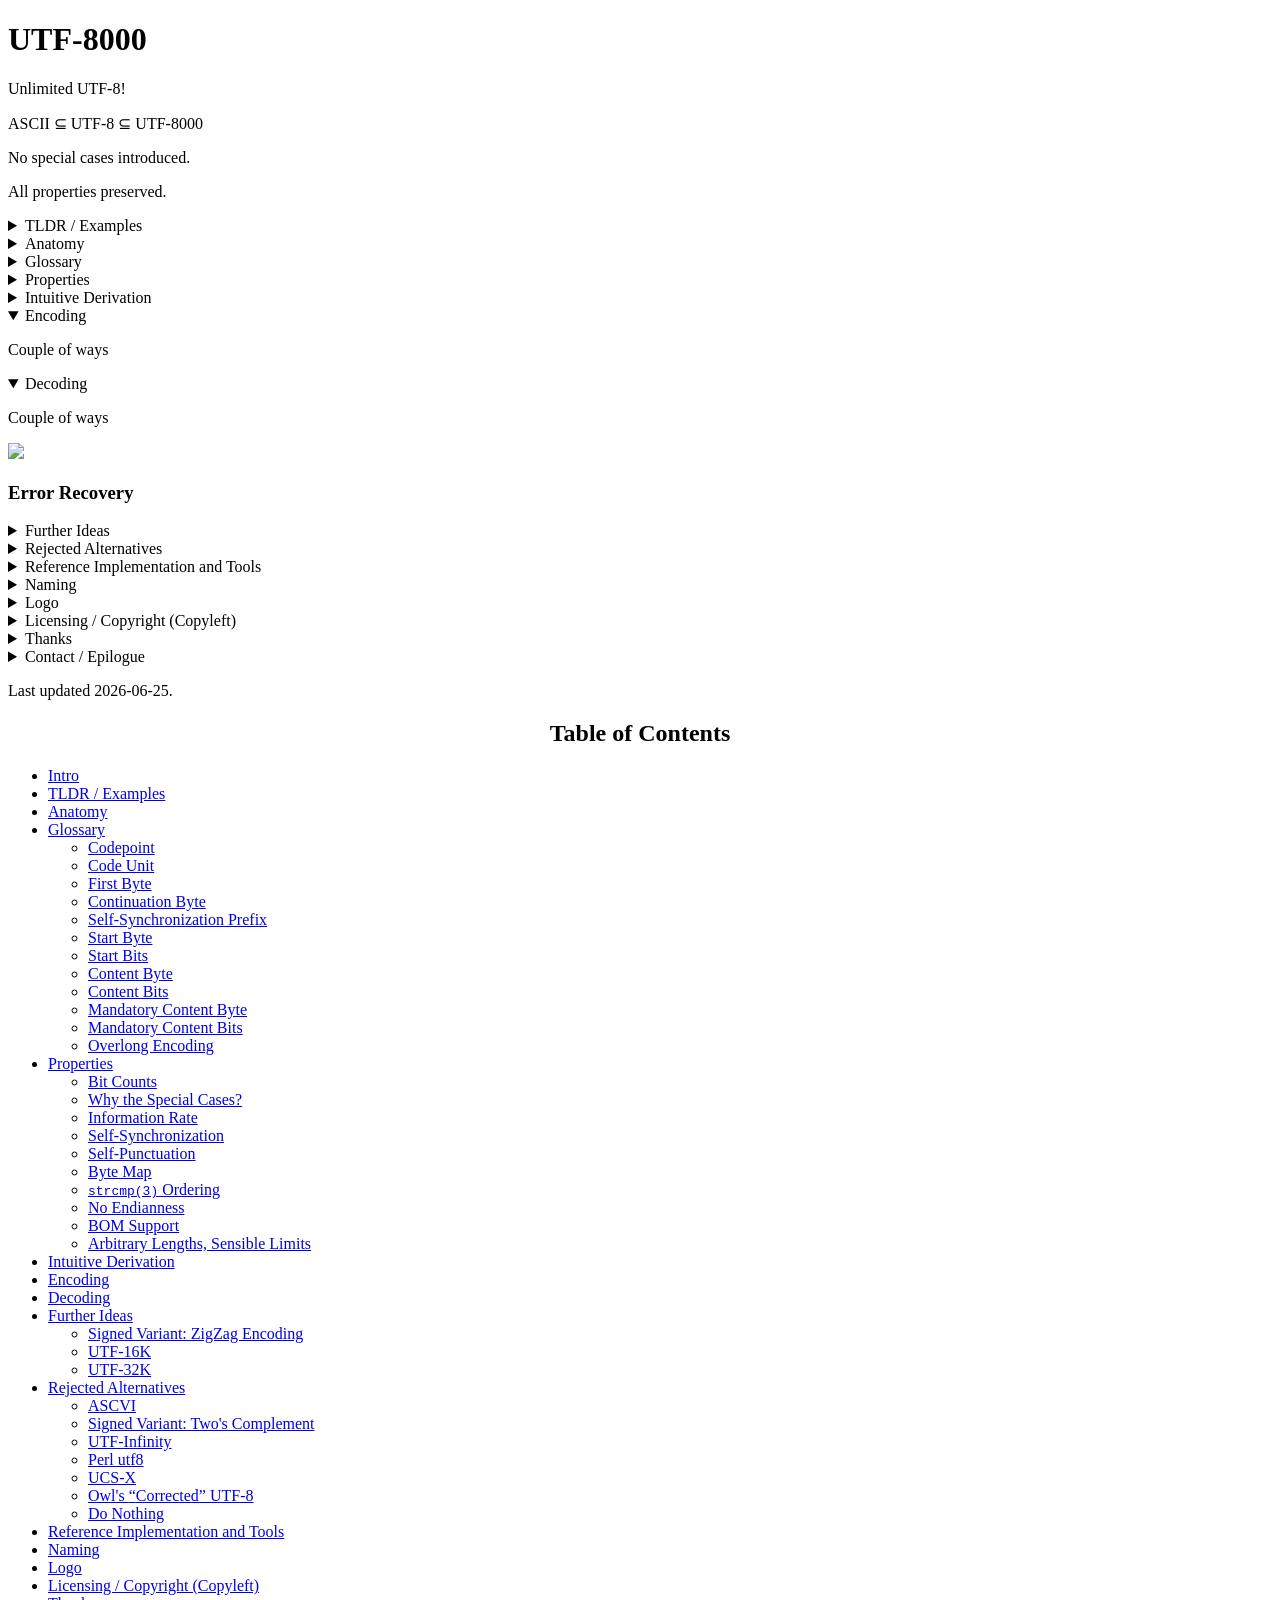
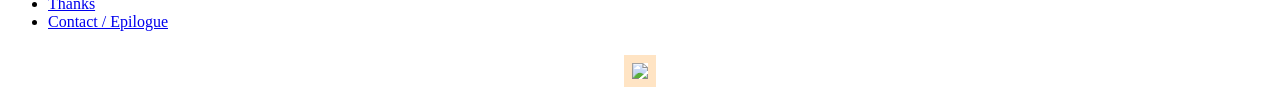
==== src/index.html @ f09df626 "Byte Map: Add a bit more context" ====
<!doctype html>
<html lang="en-gb">
  <head>
    <meta charset="UTF-8" />
    <meta name="viewport" content="width=device-width, initial-scale=1.0" />
    <meta property="og:locale" content="en_GB" />
    <meta property="og:type" content="website" />
    <meta property="og:site_name" content="utf-8000.jb2170.com" />
    <meta property="og:url" content="https://utf-8000.jb2170.com/" />
    <meta property="og:image" content="https://utf-8000.jb2170.com/og-image.png" />
    <meta property="og:image:alt" content="preview" />
    <meta property="og:image:type" content="image/png" />
    <meta property="og:image:width" content="1200" />
    <meta property="og:image:height" content="630" />
    <meta property="og:title" content="UTF-8000" />
    <meta property="og:description" content="Unlimited UTF-8!" />
    <link rel="stylesheet" href="/index.css" />
    <link rel="icon" href="/favicon.ico" />
    <title>UTF-8000</title>
  </head>
  <body>
    <main>
      <div id="sec-intro">
        <h1>UTF-8000</h1>
        <p>Unlimited UTF-8!</p>
        <p>ASCII ⊆ UTF-8 ⊆ UTF-8000</p>
        <p>No special cases introduced.</p>
        <p>All properties preserved.</p>
      </div>

      <details id="sec-tldr" no-open="true">
        <summary>TLDR / Examples</summary>
        <table>
          <tbody>
            <tr>
              <td>ASCII</td>
            </tr>
            <tr>
              <td>1</td>
              <td>
                <code class="utf-8000-byte utf-8000-byte-first"><span class="utf-8000-bits-self-sync-first">0</span><span class="utf-8000-bits-content-optional">xxxxxxx</span></code>
              </td>
            </tr>
            <tr>
              <td>UTF-8</td>
            </tr>
            <tr>
              <td>2</td>
              <td>
                <code class="utf-8000-byte utf-8000-byte-first"><span class="utf-8000-bits-self-sync-first">11</span><span class="utf-8000-bits-start">0</span><span class="utf-8000-bits-content-mandatory">xxxx</span><span class="utf-8000-bits-content-optional">x</span></code>
              </td>
              <td>
                <code class="utf-8000-byte utf-8000-byte-continuation"><span class="utf-8000-bits-self-sync-continuation">10</span><span class="utf-8000-bits-content-optional">xxxxxx</span></code>
              </td>
            </tr>
            <tr>
              <td>3</td>
              <td>
                <code class="utf-8000-byte utf-8000-byte-first"><span class="utf-8000-bits-self-sync-first">11</span><span class="utf-8000-bits-start">10</span><span class="utf-8000-bits-content-mandatory">xxxx</span></code>
              </td>
              <td>
                <code class="utf-8000-byte utf-8000-byte-continuation"><span class="utf-8000-bits-self-sync-continuation">10</span><span class="utf-8000-bits-content-mandatory">x</span><span class="utf-8000-bits-content-optional">xxxxx</span></code>
              </td>
              <td>
                <code class="utf-8000-byte utf-8000-byte-continuation"><span class="utf-8000-bits-self-sync-continuation">10</span><span class="utf-8000-bits-content-optional">xxxxxx</span></code>
              </td>
            </tr>
            <tr>
              <td>4</td>
              <td>
                <code class="utf-8000-byte utf-8000-byte-first"><span class="utf-8000-bits-self-sync-first">11</span><span class="utf-8000-bits-start">110</span><span class="utf-8000-bits-content-mandatory">xxx</span></code>
              </td>
              <td>
                <code class="utf-8000-byte utf-8000-byte-continuation"><span class="utf-8000-bits-self-sync-continuation">10</span><span class="utf-8000-bits-content-mandatory">xx</span><span class="utf-8000-bits-content-optional">xxxx</span></code>
              </td>
              <td>
                <code class="utf-8000-byte utf-8000-byte-continuation"><span class="utf-8000-bits-self-sync-continuation">10</span><span class="utf-8000-bits-content-optional">xxxxxx</span></code>
              </td>
              <td>
                <code class="utf-8000-byte utf-8000-byte-continuation"><span class="utf-8000-bits-self-sync-continuation">10</span><span class="utf-8000-bits-content-optional">xxxxxx</span></code>
              </td>
            </tr>
            <tr>
              <td>UTF-8000</td>
            </tr>
            <tr>
              <td>5</td>
              <td>
                <code class="utf-8000-byte utf-8000-byte-first"><span class="utf-8000-bits-self-sync-first">11</span><span class="utf-8000-bits-start">1110</span><span class="utf-8000-bits-content-mandatory">xx</span></code>
              </td>
              <td>
                <code class="utf-8000-byte utf-8000-byte-continuation"><span class="utf-8000-bits-self-sync-continuation">10</span><span class="utf-8000-bits-content-mandatory">xxx</span><span class="utf-8000-bits-content-optional">xxx</span></code>
              </td>
              <td>
                <code class="utf-8000-byte utf-8000-byte-continuation"><span class="utf-8000-bits-self-sync-continuation">10</span><span class="utf-8000-bits-content-optional">xxxxxx</span></code>
              </td>
              <td>
                <code class="utf-8000-byte utf-8000-byte-continuation"><span class="utf-8000-bits-self-sync-continuation">10</span><span class="utf-8000-bits-content-optional">xxxxxx</span></code>
              </td>
              <td>
                <code class="utf-8000-byte utf-8000-byte-continuation"><span class="utf-8000-bits-self-sync-continuation">10</span><span class="utf-8000-bits-content-optional">xxxxxx</span></code>
              </td>
            </tr>
            <tr>
              <td>6</td>
              <td>
                <code class="utf-8000-byte utf-8000-byte-first"><span class="utf-8000-bits-self-sync-first">11</span><span class="utf-8000-bits-start">11110</span><span class="utf-8000-bits-content-mandatory">x</span></code>
              </td>
              <td>
                <code class="utf-8000-byte utf-8000-byte-continuation"><span class="utf-8000-bits-self-sync-continuation">10</span><span class="utf-8000-bits-content-mandatory">xxxx</span><span class="utf-8000-bits-content-optional">xx</span></code>
              </td>
              <td>
                <code class="utf-8000-byte utf-8000-byte-continuation"><span class="utf-8000-bits-self-sync-continuation">10</span><span class="utf-8000-bits-content-optional">xxxxxx</span></code>
              </td>
              <td>
                <code class="utf-8000-byte utf-8000-byte-continuation"><span class="utf-8000-bits-self-sync-continuation">10</span><span class="utf-8000-bits-content-optional">xxxxxx</span></code>
              </td>
              <td>
                <code class="utf-8000-byte utf-8000-byte-continuation"><span class="utf-8000-bits-self-sync-continuation">10</span><span class="utf-8000-bits-content-optional">xxxxxx</span></code>
              </td>
              <td>
                <code class="utf-8000-byte utf-8000-byte-continuation"><span class="utf-8000-bits-self-sync-continuation">10</span><span class="utf-8000-bits-content-optional">xxxxxx</span></code>
              </td>
            </tr>
            <tr>
              <td>7</td>
              <td>
                <code class="utf-8000-byte utf-8000-byte-first"><span class="utf-8000-bits-self-sync-first">11</span><span class="utf-8000-bits-start">111110</span><span class="utf-8000-bits-content-optional"></span></code>
              </td>
              <td>
                <code class="utf-8000-byte utf-8000-byte-continuation"><span class="utf-8000-bits-self-sync-continuation">10</span><span class="utf-8000-bits-content-mandatory">xxxxx</span><span class="utf-8000-bits-content-optional">x</span></code>
              </td>
              <td>
                <code class="utf-8000-byte utf-8000-byte-continuation"><span class="utf-8000-bits-self-sync-continuation">10</span><span class="utf-8000-bits-content-optional">xxxxxx</span></code>
              </td>
              <td>
                <code class="utf-8000-byte utf-8000-byte-continuation"><span class="utf-8000-bits-self-sync-continuation">10</span><span class="utf-8000-bits-content-optional">xxxxxx</span></code>
              </td>
              <td>
                <code class="utf-8000-byte utf-8000-byte-continuation"><span class="utf-8000-bits-self-sync-continuation">10</span><span class="utf-8000-bits-content-optional">xxxxxx</span></code>
              </td>
              <td>
                <code class="utf-8000-byte utf-8000-byte-continuation"><span class="utf-8000-bits-self-sync-continuation">10</span><span class="utf-8000-bits-content-optional">xxxxxx</span></code>
              </td>
              <td>
                <code class="utf-8000-byte utf-8000-byte-continuation"><span class="utf-8000-bits-self-sync-continuation">10</span><span class="utf-8000-bits-content-optional">xxxxxx</span></code>
              </td>
            </tr>
            <tr>
              <td>8</td>
              <td>
                <code class="utf-8000-byte utf-8000-byte-first"><span class="utf-8000-bits-self-sync-first">11</span><span class="utf-8000-bits-start">111111</span><span class="utf-8000-bits-content-optional"></span></code>
              </td>
              <td>
                <code class="utf-8000-byte utf-8000-byte-continuation"><span class="utf-8000-bits-self-sync-continuation">10</span><span class="utf-8000-bits-start">0</span><span class="utf-8000-bits-content-mandatory">xxxxx</span></code>
              </td>
              <td>
                <code class="utf-8000-byte utf-8000-byte-continuation"><span class="utf-8000-bits-self-sync-continuation">10</span><span class="utf-8000-bits-content-optional">xxxxxx</span></code>
              </td>
              <td>
                <code class="utf-8000-byte utf-8000-byte-continuation"><span class="utf-8000-bits-self-sync-continuation">10</span><span class="utf-8000-bits-content-optional">xxxxxx</span></code>
              </td>
              <td>
                <code class="utf-8000-byte utf-8000-byte-continuation"><span class="utf-8000-bits-self-sync-continuation">10</span><span class="utf-8000-bits-content-optional">xxxxxx</span></code>
              </td>
              <td>
                <code class="utf-8000-byte utf-8000-byte-continuation"><span class="utf-8000-bits-self-sync-continuation">10</span><span class="utf-8000-bits-content-optional">xxxxxx</span></code>
              </td>
              <td>
                <code class="utf-8000-byte utf-8000-byte-continuation"><span class="utf-8000-bits-self-sync-continuation">10</span><span class="utf-8000-bits-content-optional">xxxxxx</span></code>
              </td>
              <td>
                <code class="utf-8000-byte utf-8000-byte-continuation"><span class="utf-8000-bits-self-sync-continuation">10</span><span class="utf-8000-bits-content-optional">xxxxxx</span></code>
              </td>
            </tr>
            <tr>
              <td>9</td>
              <td>
                <code class="utf-8000-byte utf-8000-byte-first"><span class="utf-8000-bits-self-sync-first">11</span><span class="utf-8000-bits-start">111111</span><span class="utf-8000-bits-content-optional"></span></code>
              </td>
              <td>
                <code class="utf-8000-byte utf-8000-byte-continuation"><span class="utf-8000-bits-self-sync-continuation">10</span><span class="utf-8000-bits-start">10</span><span class="utf-8000-bits-content-mandatory">xxxx</span></code>
              </td>
              <td>
                <code class="utf-8000-byte utf-8000-byte-continuation"><span class="utf-8000-bits-self-sync-continuation">10</span><span class="utf-8000-bits-content-mandatory">x</span><span class="utf-8000-bits-content-optional">xxxxx</span></code>
              </td>
              <td>
                <code class="utf-8000-byte utf-8000-byte-continuation"><span class="utf-8000-bits-self-sync-continuation">10</span><span class="utf-8000-bits-content-optional">xxxxxx</span></code>
              </td>
              <td>
                <code class="utf-8000-byte utf-8000-byte-continuation"><span class="utf-8000-bits-self-sync-continuation">10</span><span class="utf-8000-bits-content-optional">xxxxxx</span></code>
              </td>
              <td>
                <code class="utf-8000-byte utf-8000-byte-continuation"><span class="utf-8000-bits-self-sync-continuation">10</span><span class="utf-8000-bits-content-optional">xxxxxx</span></code>
              </td>
              <td>
                <code class="utf-8000-byte utf-8000-byte-continuation"><span class="utf-8000-bits-self-sync-continuation">10</span><span class="utf-8000-bits-content-optional">xxxxxx</span></code>
              </td>
              <td>
                <code class="utf-8000-byte utf-8000-byte-continuation"><span class="utf-8000-bits-self-sync-continuation">10</span><span class="utf-8000-bits-content-optional">xxxxxx</span></code>
              </td>
              <td>
                <code class="utf-8000-byte utf-8000-byte-continuation"><span class="utf-8000-bits-self-sync-continuation">10</span><span class="utf-8000-bits-content-optional">xxxxxx</span></code>
              </td>
            </tr>
            <tr>
              <td>10</td>
              <td>
                <code class="utf-8000-byte utf-8000-byte-first"><span class="utf-8000-bits-self-sync-first">11</span><span class="utf-8000-bits-start">111111</span><span class="utf-8000-bits-content-optional"></span></code>
              </td>
              <td>
                <code class="utf-8000-byte utf-8000-byte-continuation"><span class="utf-8000-bits-self-sync-continuation">10</span><span class="utf-8000-bits-start">110</span><span class="utf-8000-bits-content-mandatory">xxx</span></code>
              </td>
              <td>
                <code class="utf-8000-byte utf-8000-byte-continuation"><span class="utf-8000-bits-self-sync-continuation">10</span><span class="utf-8000-bits-content-mandatory">xx</span><span class="utf-8000-bits-content-optional">xxxx</span></code>
              </td>
              <td>
                <code class="utf-8000-byte utf-8000-byte-continuation"><span class="utf-8000-bits-self-sync-continuation">10</span><span class="utf-8000-bits-content-optional">xxxxxx</span></code>
              </td>
              <td>
                <code class="utf-8000-byte utf-8000-byte-continuation"><span class="utf-8000-bits-self-sync-continuation">10</span><span class="utf-8000-bits-content-optional">xxxxxx</span></code>
              </td>
              <td>
                <code class="utf-8000-byte utf-8000-byte-continuation"><span class="utf-8000-bits-self-sync-continuation">10</span><span class="utf-8000-bits-content-optional">xxxxxx</span></code>
              </td>
              <td>
                <code class="utf-8000-byte utf-8000-byte-continuation"><span class="utf-8000-bits-self-sync-continuation">10</span><span class="utf-8000-bits-content-optional">xxxxxx</span></code>
              </td>
              <td>
                <code class="utf-8000-byte utf-8000-byte-continuation"><span class="utf-8000-bits-self-sync-continuation">10</span><span class="utf-8000-bits-content-optional">xxxxxx</span></code>
              </td>
              <td>
                <code class="utf-8000-byte utf-8000-byte-continuation"><span class="utf-8000-bits-self-sync-continuation">10</span><span class="utf-8000-bits-content-optional">xxxxxx</span></code>
              </td>
              <td>
                <code class="utf-8000-byte utf-8000-byte-continuation"><span class="utf-8000-bits-self-sync-continuation">10</span><span class="utf-8000-bits-content-optional">xxxxxx</span></code>
              </td>
            </tr>
            <tr>
              <td>...</td>
            </tr>
            <tr>
              <td>22</td>
              <td>
                <code class="utf-8000-byte utf-8000-byte-first"><span class="utf-8000-bits-self-sync-first">11</span><span class="utf-8000-bits-start">111111</span><span class="utf-8000-bits-content-optional"></span></code>
              </td>
              <td>
                <code class="utf-8000-byte utf-8000-byte-continuation"><span class="utf-8000-bits-self-sync-continuation">10</span><span class="utf-8000-bits-start">111111</span></code>
              </td>
              <td>
                <code class="utf-8000-byte utf-8000-byte-continuation"><span class="utf-8000-bits-self-sync-continuation">10</span><span class="utf-8000-bits-start">111111</span></code>
              </td>
              <td>
                <code class="utf-8000-byte utf-8000-byte-continuation"><span class="utf-8000-bits-self-sync-continuation">10</span><span class="utf-8000-bits-start">110</span><span class="utf-8000-bits-content-mandatory">xxx</span></code>
              </td>
              <td>
                <code class="utf-8000-byte utf-8000-byte-continuation"><span class="utf-8000-bits-self-sync-continuation">10</span><span class="utf-8000-bits-content-mandatory">xx</span><span class="utf-8000-bits-content-optional">xxxx</span></code>
              </td>
              <td>
                <code class="utf-8000-byte utf-8000-byte-continuation"><span class="utf-8000-bits-self-sync-continuation">10</span><span class="utf-8000-bits-content-optional">xxxxxx</span></code>
              </td>
              <td>
                <code class="utf-8000-byte utf-8000-byte-continuation"><span class="utf-8000-bits-self-sync-continuation">10</span><span class="utf-8000-bits-content-optional">xxxxxx</span></code>
              </td>
              <td>
                <code class="utf-8000-byte utf-8000-byte-continuation"><span class="utf-8000-bits-self-sync-continuation">10</span><span class="utf-8000-bits-content-optional">xxxxxx</span></code>
              </td>
              <td>
                <code class="utf-8000-byte utf-8000-byte-continuation"><span class="utf-8000-bits-self-sync-continuation">10</span><span class="utf-8000-bits-content-optional">xxxxxx</span></code>
              </td>
              <td>...</td>
              <td>
                <code class="utf-8000-byte utf-8000-byte-continuation"><span class="utf-8000-bits-self-sync-continuation">10</span><span class="utf-8000-bits-content-optional">xxxxxx</span></code>
              </td>
            </tr>
            <tr>
              <td>...</td>
            </tr>
          </tbody>
        </table>
        <p>There is nothing special-case-y about the example 22-byte code unit here. It is just a good prototypical example, demonstrating the power of UTF-8000 with multiple start bytes.</p>
        <p>There are only two special cases, both of which are inherited from UTF-8: ASCII as is, and 2-byte UTF-8 having 4 mandatory content bits to check against overlong encoding as opposed to 5 for all longer length code units.</p>
      </details>

      <details id="sec-anatomy" no-open="true">
        <summary>Anatomy</summary>
        <p>Here is anatomical diagram of the example 22-byte code unit from the <a href="#sec-tldr">tldr</a>.</p>
        <p>See the <a href="#sec-glossary">glossary</a> for more information on the definitions of the terms.</p>
        <p>Byte number four is exciting! It is a continuation byte, a start byte, the final start byte, has content bits, and has only some of the mandatory content bits, which are straddled across the final start byte and first non-start byte.</p>
        <img src="/code-unit-anatomy.blanchedalmond.png" />
        <p>The main contribution of UTF-8000's specification is clarity on splitting the highest bits of the first byte of UTF-8 code units into <u style="color: cyan">self-synchronization bits</u> and <u style="color: magenta">start bits</u>, and then making it clear how to stripe the start bits across the continuation bytes if needed, to achieve arbitrarily large code units.</p>
      </details>

      <details id="sec-glossary" no-open="true">
        <summary>Glossary</summary>
        <p>These terms are ordered somewhat by chronology of first requirement, rather than alphabetically, for convenience.</p>
        <p>Terms used within definitions are <a class="a-dfn" href="#sec-glossary">underlined</a> clickable hyperlinks.</p>
        <table>
          <thead>
            <tr>
              <th>Term</th>
              <th>Definition</th>
            </tr>
          </thead>
          <tbody>
            <tr id="def-codepoint">
              <td><p>Codepoint</p></td>
              <td><p>A non-negative integer, aka an unsigned integer.</p></td>
            </tr>
            <tr id="def-code-unit">
              <td><p>Code Unit</p></td>
              <td>
                <p>A sequence of UTF-8000 bytes that encode a single <a class="a-dfn" href="#def-codepoint">codepoint</a>.</p>
              </td>
            </tr>
            <tr id="def-first-byte">
              <td><p>First Byte</p></td>
              <td>
                <p>The first, one and only, byte that begins a UTF-8000 <a class="a-dfn" href="#def-code-unit">code unit</a>.</p>
                <p>
                  The <a class="a-dfn" href="#def-self-synchronization-prefix">self-synchronization prefix</a> of a <a class="a-dfn" href="#def-first-byte">first byte</a> is either
                  <code class="utf-8000-bits"><span class="utf-8000-bits-self-sync-first">0</span></code>
                  for ASCII or
                  <code class="utf-8000-bits"><span class="utf-8000-bits-self-sync-first">11</span></code>
                  for multi-byte <a class="a-dfn" href="#def-code-unit">code units</a>.
                </p>
                <!-- <p>This term is also known as <a class="a-dfn" href="#def-first-byte">first start byte</a> or <a class="a-dfn" href="#def-first-byte">non-continuation byte</a>.</p> -->
                <p>This term is <b>not</b> synonymous with <a class="a-dfn" href="#def-start-byte">start byte</a>. A <a class="a-dfn" href="#def-first-byte">first byte</a> is necessarily a <a class="a-dfn" href="#def-start-byte">start byte</a>, but not the other way around. It is for this reason that <a class="a-dfn" href="#def-first-byte">first byte</a> is sometimes also known as <a class="a-dfn" href="#def-first-byte">first start byte</a>.</p>
                <p>
                  Fun observation: because of the <a class="a-dfn" href="#def-self-synchronization-prefix">self-synchronization prefix</a>
                  <code class="utf-8000-bits"><span class="utf-8000-bits-self-sync-first">0</span></code>
                  the upper hex nibble of ASCII bytes can only be one of <code>0</code>, <code>1</code>, <code>2</code>, <code>3</code>, <code>4</code>, <code>5</code>, <code>6</code>, <code>7</code>.
                </p>
                <p>This term is mutually exclusive with <a class="a-dfn" href="#def-continuation-byte">continuation byte</a> due to <a class="a-dfn" href="#def-self-synchronization-prefix">self-synchronization</a>.</p>
              </td>
            </tr>
            <tr id="def-continuation-byte">
              <td><p>Continuation Byte</p></td>
              <td>
                <p>A byte beyond the <a class="a-dfn" href="#def-first-byte">first byte</a> of a multi-byte UTF-8000 <a class="a-dfn" href="#def-code-unit">code unit</a>.</p>
                <p>
                  The <a class="a-dfn" href="#def-self-synchronization-prefix">self-synchronization prefix</a> of a <a class="a-dfn" href="#def-continuation-byte">continuation byte</a> is <code class="utf-8000-bits"><span class="utf-8000-bits-self-sync-continuation">10</span></code
                  >, which is also known as the <a class="a-dfn" href="#def-continuation-byte">continuation prefix bits</a>.
                </p>
                <p>
                  Fun observation: because of the <a class="a-dfn" href="#def-self-synchronization-prefix">self-synchronization prefix</a>
                  <code class="utf-8000-bits"><span class="utf-8000-bits-self-sync-continuation">10</span></code>
                  the upper hex nibble of <a class="a-dfn" href="#def-continuation-byte">continuation bytes</a> can only be one of <code>8</code>, <code>9</code>, <code>A</code>, <code>B</code>.
                </p>
                <p>This term is mutually exclusive with <a class="a-dfn" href="#def-first-byte">first byte</a> due to <a class="a-dfn" href="#def-self-synchronization-prefix">self-synchronization</a>.</p>
              </td>
            </tr>
            <tr id="def-self-synchronization-prefix">
              <td>
                <p>Self-Synchronization Prefix</p>
              </td>
              <td>
                <p>The highest bits of every UTF-8000 byte that indicate whether it is a <a class="a-dfn" href="#def-first-byte">first byte</a> or a <a class="a-dfn" href="#def-continuation-byte">continuation byte</a>.</p>
                <p>The possible <a class="a-dfn" href="#def-self-synchronization-prefix">self-synchronization prefixes</a> form a prefix-free tree:</p>
                <pre><code>
  .----<code class="utf-8000-bits"><span class="utf-8000-bits-self-sync-first">0</span></code>              First byte for ASCII
  `----<code class="utf-8000-bits"><span class="utf-8000-bits-self-sync-first">1</span></code>---<code class="utf-8000-bits"><span class="utf-8000-bits-self-sync-first">0</span></code> Continuation byte for multi-byte UTF-8000
        `----<code class="utf-8000-bits"><span class="utf-8000-bits-self-sync-first">1</span></code>        First byte for multi-byte UTF-8000
                </code></pre>
                <p>
                  This piece of the clever architecture of UTF-8, which UTF-8000 inherits, provides the property of
                  <a class="a-dfn" href="#def-self-synchronization-prefix">self-synchronization</a> at a byte level: we can instantaneously tell what kind of byte we are looking at, and where it should belong in a code unit, just by looking at these highest bits.
                </p>
                <p>
                  This is most useful when decoding part of a file encoded in UTF-8000. If we randomly seek through the file to an arbitrary byte, we can unambiguously tell whether we are at a <a class="a-dfn" href="#def-first-byte">first byte</a> whence we can begin decoding a new <a class="a-dfn" href="#def-code-unit">code unit</a> immediately, or that we are at a <a class="a-dfn" href="#def-continuation-byte">continuation byte</a> whence we need to seek a little further on in order to find the next <a class="a-dfn" href="#def-first-byte">first byte</a> in order to begin decoding. Nor do we have to process any bytes prior to our seek position in order to discover some global state or the context of the byte we have seek-ed to; a <a class="a-dfn" href="#def-first-byte">first byte</a> is always unambiguously a <a class="a-dfn" href="#def-first-byte">first byte</a> wherever it appears, which we can deduce by its <a class="a-dfn" href="#def-self-synchronization-prefix">self-synchronization prefix</a> being either <code class="utf-8000-bits"><span class="utf-8000-bits-self-sync-first">0</span></code> or <code class="utf-8000-bits"><span class="utf-8000-bits-self-sync-first">11</span></code
                  >.
                </p>
                <p>This is useful not only for random access, but also for error recovery. Suppose that we are decoding an error-prone stream of UTF-8000 bytes and that whenever when we encounter an error (e.g. a rogue 0xC0 byte) we wish to <q>keep calm and carry on</q> instead of immediately exiting. We can yield Unicode replacement characters <code>U+FFFD</code> <q>&#xFFFD;</q> and then await the next <a class="a-dfn" href="#def-first-byte">first byte</a>, discarding anything in the interim.</p>
                <p>
                  See the Wikipedia article for
                  <a href="https://en.wikipedia.org/wiki/Self-synchronizing_code">self-synchronizing code</a> for more general info.
                </p>
                <p>These bits are highlighted in <span class="utf-8000-bits-self-sync-continuation">bright cyan</span>.</p>
              </td>
            </tr>
            <tr id="def-start-byte">
              <td><p>Start Byte</p></td>
              <td>
                <p>A byte containing one or more <a class="a-dfn" href="#def-start-bits">start bits</a>. The <a class="a-dfn" href="#def-start-byte">start bytes</a> exist contiguously at the beginning of a UTF-8000 <a class="a-dfn" href="#def-code-unit">code unit</a>. The power of UTF-8000 is that we can have multiple <a class="a-dfn" href="#def-start-byte">start bytes</a>, to achieve arbitrary <a class="a-dfn" href="#def-code-unit">code unit</a> lengths, to encode arbitrarily large <a class="a-dfn" href="#def-codepoint">codepoints</a>.</p>
                <p>Sometimes it is sensible to colloquially also include ASCII as a <a class="a-dfn" href="#def-start-byte">start byte</a> when we are talking about the bytes towards the start of a code unit, even though ASCII bytes have no <a class="a-dfn" href="#def-start-bits">start bits</a>.</p>
                <p>Every non-ASCII <a class="a-dfn" href="#def-code-unit">code unit</a> has at least one <a class="a-dfn" href="#def-start-byte">start byte</a>. The first <a class="a-dfn" href="#def-start-byte">start byte</a> is the <a class="a-dfn" href="#def-first-byte">first byte</a>, and it is followed by zero or more <a class="a-dfn" href="#def-continuation-byte">continuation bytes</a> that are also <a class="a-dfn" href="#def-start-byte">start bytes</a>. Therefore because a UTF-8000 <a class="a-dfn" href="#def-code-unit">code unit</a> can have multiple <a class="a-dfn" href="#def-start-byte">start bytes</a>, this term is <b>not</b> synonymous with <a class="a-dfn" href="#def-first-byte">first byte</a>.</p>
                <p>
                  In restricting to only UTF-8 without UTF-8000, this term
                  <em>is</em> synonymous with <a class="a-dfn" href="#def-first-byte">first byte</a>. This is because UTF-8-length <a class="a-dfn" href="#def-code-unit">code units</a> only require one <a class="a-dfn" href="#def-start-byte">start byte</a>, whether using up to 4 bytes in the current UTF-8 standard (<a href="https://datatracker.ietf.org/doc/html/rfc3629">RFC 3629</a> (2003)), or using up to 6 bytes in former standards (<a href="https://datatracker.ietf.org/doc/html/rfc2044">RFC 2044</a>
                  (1996) and
                  <a href="https://datatracker.ietf.org/doc/html/rfc2279">RFC 2279</a>
                  (1998)).
                </p>
              </td>
            </tr>
            <tr id="def-start-bits">
              <td><p>Start Bits</p></td>
              <td>
                <p>The unary-code sequence of bits contained in the <a class="a-dfn" href="#def-start-byte">start bytes</a> of a multi-byte UTF-8000 <a class="a-dfn" href="#def-code-unit">code unit</a> that tells us the length of the <a class="a-dfn" href="#def-code-unit">code unit</a> in bytes.</p>
                <p>
                  For a <a class="a-dfn" href="#def-code-unit">code unit</a> made of <code>n</code> bytes the <a class="a-dfn" href="#def-start-bits">start bits</a> are <code>n-2</code> <code class="utf-8000-bits"><span class="utf-8000-bits-start">1</span></code> bits followed by a terminating <code class="utf-8000-bits"><span class="utf-8000-bits-start">0</span></code> bit. To be clear, the <a class="a-dfn" href="#def-start-bits">start bits</a> include this terminating zero bit. Thus the <a class="a-dfn" href="#def-start-bits">start bits</a> sequence is of length <code>n-1</code> and looks like <code class="utf-8000-bits"><span class="utf-8000-bits-start">111...10</span></code
                  >.
                </p>
                <p>The possible <a class="a-dfn" href="#def-start-bits">start bits</a> sequences form a prefix-free tree:</p>
                <pre><code>
  .----<code class="utf-8000-bits"><span class="utf-8000-bits-start">0</span></code>                    Two byte UTF-8
  `----<code class="utf-8000-bits"><span class="utf-8000-bits-start">1</span></code>---<code class="utf-8000-bits"><span class="utf-8000-bits-start">0</span></code>            Three byte UTF-8
        `----<code class="utf-8000-bits"><span class="utf-8000-bits-start">1</span></code>---<code class="utf-8000-bits"><span class="utf-8000-bits-start">0</span></code>       Four byte UTF-8
              `----<code class="utf-8000-bits"><span class="utf-8000-bits-start">1</span></code>---<code class="utf-8000-bits"><span class="utf-8000-bits-start">0</span></code> Five byte UTF-8000
                    `----...    n byte UTF-8000
                </code></pre>
                <p>For an <code>n</code> byte <a class="a-dfn" href="#def-code-unit">code unit</a> where <code>n < 8</code> the <a class="a-dfn" href="#def-start-bits">start bits</a> all fit together snugly in the <a class="a-dfn" href="#def-first-byte">first byte</a>. Otherwise they are striped across as many of the first few bytes as they need, filling the free bits that are not occupied by <a class="a-dfn" href="#def-continuation-byte">continuation prefix bits</a>.</p>
                <p>
                  This is another piece of the clever architecture of UTF-8, which UTF-8000 inherits, that provides the property of <a class="a-dfn" href="#def-start-bits">self-punctuation</a> also known as a <q>prefix code</q> or a <q>prefix-free code</q>: when decoding a multi-byte <a class="a-dfn" href="#def-code-unit">code unit</a>, once we have read to the end of the <a class="a-dfn" href="#def-start-byte">start bytes</a>, that is we have encountered the terminating <code class="utf-8000-bits"><span class="utf-8000-bits-start">0</span></code> bit, we know exactly how many bytes we expect in that <a class="a-dfn" href="#def-code-unit">code unit</a>. Notwithstanding errors we can therefore succeed in decoding the <a class="a-dfn" href="#def-code-unit">code unit</a> by reading exactly that many bytes, and no more.
                </p>
                <p>This avoids a problem of dumber variable-length encodings whose <a class="a-dfn" href="#def-code-unit">code units</a> do not intrinsically indicate their length: one has to read beyond the last byte of a <a class="a-dfn" href="#def-code-unit">code unit</a>, that is one reads the <a class="a-dfn" href="#def-first-byte">first byte</a> of the next <a class="a-dfn" href="#def-code-unit">code unit</a>, in order to know that the current <a class="a-dfn" href="#def-code-unit">code unit</a> has finished. For very dumb encodings which have neither <a class="a-dfn" href="#def-self-synchronization-prefix">self-synchronization</a> nor <a class="a-dfn" href="#def-start-bits">self-punctuation</a>, to make random access possible one would have to put dedicated auxiliary bytes, <q>punctuation</q> like a comma byte, between <a class="a-dfn" href="#def-code-unit">code units</a> to be able to tell where one ends and another begins.</p>
                <p>
                  See the Wikipedia articles for
                  <a href="https://en.wikipedia.org/wiki/Prefix_code">prefix code</a> and <a href="https://en.wikipedia.org/wiki/Unary_coding">unary coding</a> for more general info.
                </p>
                <p>This term is mutually exclusive with <a class="a-dfn" href="#def-content-bits">content bits</a>.</p>
                <p>These bits are highlighted in <span class="utf-8000-bits-start">bright magenta</span>.</p>
              </td>
            </tr>
            <tr id="def-content-byte">
              <td><p>Content Byte</p></td>
              <td>
                <p>A byte containing one or more <a class="a-dfn" href="#def-content-bits">content bits</a>.</p>
                <p>
                  A byte being a <a class="a-dfn" href="#def-content-byte">content byte</a> does not imply that it is a <a class="a-dfn" href="#def-continuation-byte">continuation byte</a>. For example a 3-byte <a class="a-dfn" href="#def-code-unit">code unit</a> begins with <code class="utf-8000-byte utf-8000-byte-first"><span class="utf-8000-bits-self-sync-first">11</span><span class="utf-8000-bits-start">10</span><span class="utf-8000-bits-content-mandatory">xxxx</span></code
                  >, which contains 4 <a class="a-dfn" href="#def-content-bits">content bits</a> and is not a <a class="a-dfn" href="#def-continuation-byte">continuation byte</a>.
                </p>
                <p>
                  A byte being a <a class="a-dfn" href="#def-continuation-byte">continuation byte</a> does not imply that it is a <a class="a-dfn" href="#def-content-byte">content byte</a>. For example a 22-byte <a class="a-dfn" href="#def-code-unit">code unit</a> contains
                  <code class="utf-8000-byte utf-8000-byte-continuation"><span class="utf-8000-bits-self-sync-continuation">10</span><span class="utf-8000-bits-start">111111</span></code>
                  as its second byte, which is a <a class="a-dfn" href="#def-continuation-byte">continuation byte</a> and has no <a class="a-dfn" href="#def-content-bits">content bits</a>.
                </p>
              </td>
            </tr>
            <tr id="def-content-bits">
              <td><p>Content Bits</p></td>
              <td>
                <p>
                  The sequence of bits in a <a class="a-dfn" href="#def-code-unit">code unit</a> beyond the <a class="a-dfn" href="#def-start-bits">start bits</a> and to the end of the <a class="a-dfn" href="#def-code-unit">code unit</a>, in which the <a class="a-dfn" href="#def-codepoint">codepoint</a>'s binary bits are stored. For example a 3-byte <a class="a-dfn" href="#def-code-unit">code unit</a>, which has the form
                  <code class="utf-8000-byte utf-8000-byte-first"><span class="utf-8000-bits-self-sync-first">11</span><span class="utf-8000-bits-start">10</span><span class="utf-8000-bits-content-mandatory">xxxx</span></code>
                  <code class="utf-8000-byte utf-8000-byte-continuation"><span class="utf-8000-bits-self-sync-continuation">10</span><span class="utf-8000-bits-content-mandatory">x</span><span class="utf-8000-bits-content-optional">xxxxx</span></code>
                  <code class="utf-8000-byte utf-8000-byte-continuation"><span class="utf-8000-bits-self-sync-continuation">10</span><span class="utf-8000-bits-content-optional">xxxxxx</span></code
                  >, has 16 <a class="a-dfn" href="#def-content-bits">content bits</a>.
                </p>
                <p>
                  For ASCII there are 7 <a class="a-dfn" href="#def-content-bits">content bits</a>. These seven bits <code class="utf-8000-bits"><span class="utf-8000-bits-content-optional">xxxxxxx</span></code> combined with a byte's highest bit being set to the <a class="a-dfn" href="#def-self-synchronization-prefix">self-synchronization prefix</a> <code class="utf-8000-bits"><span class="utf-8000-bits-self-sync-first">0</span></code> means that ASCII is perfectly included into UTF-8 without being altered. Thus ASCII <a class="a-dfn" href="#def-code-unit">code units</a> take the form <code class="utf-8000-byte utf-8000-byte-first"><span class="utf-8000-bits-self-sync-first">0</span><span class="utf-8000-bits-content-optional">xxxxxxx</span></code
                  >.
                </p>
                <p>Otherwise for an <code>n</code> byte <a class="a-dfn" href="#def-code-unit">code unit</a>, where <code>n &gt; 1</code>, there are <code>5n+1</code> <a class="a-dfn" href="#def-content-bits">content bits</a>. This is how we arrive at that formula: We start with <code>n</code> blank bytes, each of which has <code>8</code> bits. For each byte <code>2</code> bits are taken by the <a class="a-dfn" href="#def-self-synchronization-prefix">self-synchronization prefix</a>. Then an additional <code>n-1</code> bits are taken by the <a class="a-dfn" href="#def-start-bits">start bits</a>. Thus there are <code>8n - 2n - (n-1) = 5n+1</code> bits left for <a class="a-dfn" href="#def-content-bits">content bits</a>. Another way to think about the <code>5</code> in this formula is by extending from <code>n-1</code> bytes to <code>n</code> bytes by appending another <a class="a-dfn" href="#def-continuation-byte">continuation byte</a>. By doing this we gain <code>6</code> free bits in the <a class="a-dfn" href="#def-continuation-byte">continuation byte</a>, but we lose <code>1</code> bit to the longer <a class="a-dfn" href="#def-start-bits">start bits</a> sequence, thus overall we gain <code>6-1 = 5</code> bits for <a class="a-dfn" href="#def-content-bits">content bits</a>.</p>
                <p>This term is mutually exclusive with <a class="a-dfn" href="#def-start-bits">start bits</a>.</p>
                <p>These bits are highlighted in <span class="utf-8000-bits-content-optional">lime</span>.</p>
              </td>
            </tr>
            <tr id="def-mandatory-content-byte">
              <td><p>Mandatory Content Byte</p></td>
              <td>
                <p>A byte containing one or more <a class="a-dfn" href="#def-mandatory-content-bits">mandatory content bits</a>.</p>
                <p>These are the bytes we check for <a class="a-dfn" href="#def-overlong-encoding">overlong encoding</a> when decoding a <a class="a-dfn" href="#def-code-unit">code unit</a>.</p>
              </td>
            </tr>
            <tr id="def-mandatory-content-bits">
              <td><p>Mandatory Content Bits</p></td>
              <td>
                <p>
                  The first 0, 4, or 5 <a class="a-dfn" href="#def-content-bits">content bits</a> of a <a class="a-dfn" href="#def-code-unit">code unit</a> in which there must be at least one <code class="utf-8000-bits"><span class="utf-8000-bits-content-mandatory">1</span></code> bit, lest the bytes form an <a class="a-dfn" href="#def-overlong-encoding">overlong encoding</a>, which is forbidden.
                </p>
                <p>For ASCII there are 0 <a class="a-dfn" href="#def-mandatory-content-bits">mandatory content bits</a>, and thus no anti-<a class="a-dfn" href="#def-overlong-encoding">overlong</a> checking is required. This is because ASCII is the smallest possible code unit.</p>
                <p>For 2-byte UTF-8000 there are 4 <a class="a-dfn" href="#def-mandatory-content-bits">mandatory content bits</a>. This is because in the jump from 1-byte ASCII to 2-byte UTF-8 we jump from 7 <a class="a-dfn" href="#def-content-bits">content bits</a> to 11 <a class="a-dfn" href="#def-content-bits">content bits</a>. Thus the number of <a class="a-dfn" href="#def-content-bits">content bits</a> we gain is 11 minus 7 which is 4.</p>
                <p>Otherwise for <code>n</code> byte UTF-8000, where <code>n &gt; 2</code>, there are 5 <a class="a-dfn" href="#def-mandatory-content-bits">mandatory content bits</a>. This is because in the jump from <code>n-1</code> byte UTF-8000 to <code>n</code> byte UTF-8000 we add on an extra continuation byte, which has 6 free bits, but we lose 1 bit to the longer <a class="a-dfn" href="#def-start-bits">start bits</a> sequence. Thus overall the number of <a class="a-dfn" href="#def-content-bits">content bits</a> we gain is 6 minus 1 which is 5.</p>
                <p>Read about <a class="a-dfn" href="#def-overlong-encoding">overlong encoding</a> for why <a class="a-dfn" href="#def-mandatory-content-bits">mandatory content bits</a> are of interest.</p>
                <p>These bits are highlighted in <span class="utf-8000-bits-content-mandatory">bright lime</span>.</p>
              </td>
            </tr>
            <tr id="def-overlong-encoding">
              <td><p>Overlong Encoding</p></td>
              <td>
                <p>Forbidden <q>encodings</q> of <a class="a-dfn" href="#def-codepoint">codepoints</a> that could be encoded correctly in UTF-8000 using a shorter <a class="a-dfn" href="#def-code-unit">code unit</a>.</p>
                <p>
                  For example one could incorrectly try to encode the <a class="a-dfn" href="#def-codepoint">codepoint</a> 0x41, 65, ASCII capital A, using 2-byte UTF-8 as
                  <code class="utf-8000-byte utf-8000-byte-first"><span class="utf-8000-bits-self-sync-first">11</span><span class="utf-8000-bits-start">0</span><span class="utf-8000-bits-content-mandatory">0000</span><span class="utf-8000-bits-content-optional">1</span></code>
                  <code class="utf-8000-byte utf-8000-byte-continuation"><span class="utf-8000-bits-self-sync-continuation">10</span><span class="utf-8000-bits-content-optional">000001</span></code
                  >. Observe that all the <a class="a-dfn" href="#def-mandatory-content-bits">mandatory content bits</a> are <code class="utf-8000-bits"><span class="utf-8000-bits-content-mandatory">0</span></code> which is the definition an <a class="a-dfn" href="#def-overlong-encoding">overlong encoding</a>. This indicates that we could have encoded 0x41 in a shorter <a class="a-dfn" href="#def-code-unit">code unit</a>, in this case as ASCII <code class="utf-8000-byte utf-8000-byte-first"><span class="utf-8000-bits-start">0</span><span class="utf-8000-bits-content-optional">1000001</span></code
                  >.
                </p>
                <p>
                  Security is one main reason why we forbid <a class="a-dfn" href="#def-overlong-encoding">overlong encoding</a>. For example we ensure that
                  <code class="utf-8000-byte utf-8000-byte-first"><span class="utf-8000-bits-self-sync-first">11</span><span class="utf-8000-bits-start">10</span><span class="utf-8000-bits-content-mandatory">0000</span></code>
                  <code class="utf-8000-byte utf-8000-byte-continuation"><span class="utf-8000-bits-self-sync-continuation">10</span><span class="utf-8000-bits-content-mandatory">0</span><span class="utf-8000-bits-content-optional">00000</span></code>
                  <code class="utf-8000-byte utf-8000-byte-continuation"><span class="utf-8000-bits-self-sync-continuation">10</span><span class="utf-8000-bits-content-optional">000000</span></code>
                  cannot be decoded as <a class="a-dfn" href="#def-codepoint">codepoint</a> 0, the null <q>byte</q>, lest one speciously pass such an overlong <q>byte</q> (<q><a class="a-dfn" href="#def-code-unit">code unit</a></q
                  >) to C functions like <code>strcpy(3)</code> and friends. <code>strcpy</code> would not interpret this <q><a class="a-dfn" href="#def-code-unit">code unit</a></q> as a null byte, leading to a segfault at best, and serious vulnerabilities at least-worst.
                </p>
                <p>Uniqueness of encoding is another reason why we forbid <a class="a-dfn" href="#def-overlong-encoding">overlong encoding</a>. Every <a class="a-dfn" href="#def-codepoint">codepoint</a> has one unique valid representation as a UTF-8000 <a class="a-dfn" href="#def-code-unit">code unit</a>, which is easy to encode and decode using bitshifting.</p>
                <p>
                  Fun observation: because all 4 of 2-byte UTF-8's <a class="a-dfn" href="#def-mandatory-content-bits">mandatory content bits</a> lie in the first-and-final <a class="a-dfn" href="#def-start-byte">start byte</a>, we can explicitly rule out
                  <code class="utf-8000-byte utf-8000-byte-first"><span class="utf-8000-bits-self-sync-first">11</span><span class="utf-8000-bits-start">0</span><span class="utf-8000-bits-content-mandatory">0000</span><span class="utf-8000-bits-content-optional">0</span></code>
                  (0xC0) and
                  <code class="utf-8000-byte utf-8000-byte-first"><span class="utf-8000-bits-self-sync-first">11</span><span class="utf-8000-bits-start">0</span><span class="utf-8000-bits-content-mandatory">0000</span><span class="utf-8000-bits-content-optional">1</span></code>
                  (0xC1) as permanently invalid bytes. They will never ever appear anywhere in a valid UTF-8000
                  <a class="a-dfn" href="#def-code-unit">code unit</a>!
                </p>
              </td>
            </tr>
          </tbody>
        </table>
      </details>

      <details id="sec-properties" no-open="true">
        <summary>Properties</summary>
        <p>Many of these properties of UTF-8000 are explained in detail in an appropriate section of the <a href="#sec-glossary">glossary</a> and hyperlinks to the glossary are provided.</p>

        <h3 id="sec-properties-bit-counts">Bit Counts</h3>
        <p>The number of content bits and mandatory content bits are very predictable as a function of <code>n</code>, the length of a code unit.</p>
        <table>
          <thead>
            <tr>
              <th>code unit length</th>
              <th>number of content bits</th>
              <th>number of mandatory content bits</th>
            </tr>
          </thead>
          <tbody>
            <tr>
              <td><code>n = 1</code></td>
              <td><code>7</code></td>
              <td><code>0</code></td>
            </tr>
            <tr>
              <td><code>n = 2</code></td>
              <td><code>5n+1 ( = 11)</code></td>
              <td><code>4</code></td>
            </tr>
            <tr>
              <td><code>n &gt; 2</code></td>
              <td><code>5n+1</code></td>
              <td><code>5</code></td>
            </tr>
          </tbody>
        </table>

        <h3 id="sec-properties-special-cases">Why the Special Cases?</h3>
        <p>As stated in the <a href="#sec-tldr">tldr</a>, there are only two special cases, both of which are inherited from UTF-8:</p>
        <p><b>1-byte UTF-8 (ASCII)</b> which has two points of interest:</p>
        <ul>
          <li>It has 7 content bits which does not fit the pattern of <code>5n+1</code>. See the glossary section for <a href="#def-content-bits">content bits</a> for an explanation, and see the rejected alternative <a href="#sec-rejected-ascvi">ASCVI</a> code for a version of UTF-8 if ASCII were 6 bit instead of 7 bit which eliminates this special case.</li>
          <li>ASCII has 0 mandatory content bits because it cannot possibly be overlong since it is the smallest possible code unit. This is fine.</li>
        </ul>
        <p><b>2-byte UTF-8</b> which has one point of interest:</p>
        <ul>
          <li>It has 4 mandatory content bits, as opposed to 5 for all longer code units. See the glossary section for <a href="#def-mandatory-content-bits">mandatory content bits</a> for an explanation.</li>
        </ul>
        <p>The remarkable fact that UTF-8000 does not introduce any new special cases in extending UTF-8 is confirmation to me that this is the canonical, correct way to extend UTF-8. In other words UTF-8 in its current restricted 4 byte form <em>is</em> UTF-8000, but only a small part of it.</p>
        <p>
          The fact that we are even able to extend in the first place is also testament to the clever planning and care that Ken Thompson and Rob Pike put into the architecture of UTF-8, which we ensure to maintain as we extend to UTF-8000. Unary code codewords for the start bits sequences, which form a self-similar tree, were a great choice being simple and extensible. In the <a href="https://www.cl.cam.ac.uk/~mgk25/ucs/utf-8-history.txt#:~:text=111111xx">earliest draft</a> of UTF-8, the six-byte start-byte looked like <code class="utf-8000-byte utf-8000-byte-first"><span class="utf-8000-bits-self-sync-first">11</span><span class="utf-8000-bits-start">1111</span><span class="utf-8000-bits-content-mandatory">xx</span></code
          >. This was changed a <a href="https://www.cl.cam.ac.uk/~mgk25/ucs/utf-8-history.txt#:~:text=1111110v">few days later</a> to <code class="utf-8000-byte utf-8000-byte-first"><span class="utf-8000-bits-self-sync-first">11</span><span class="utf-8000-bits-start">11110</span><span class="utf-8000-bits-content-mandatory">x</span></code
          >. That way the number of content bits is not a special case, and the start bits don't saturate the unary code binary tree, leaving the door open for our future expansion.
        </p>
        <p>This is why I think of UTF-8 as the capstone of the Unix Philosophy.</p>

        <h3 id="sec-properties-information-rate">Information Rate</h3>
        <p>What proportion of a code unit is content bits?</p>
        <p>For ASCII this is <code>7/8 = 87.5%</code>.</p>
        <p>Otherwise for an <code>n</code> byte code unit this is <code>(5n+1) / 8n</code>, that is <code>5n+1</code> content bits out of a total of <code>8n</code> bits from <code>n</code> bytes. We can rewrite this as <code>(5/8) + 1/(8n)</code> which moderately quickly approaches <code>5/8 = 62.5%</code>. It is nice that this limit is nonzero and does not depend on <code>n</code>.</p>

        <h3 id="sec-properties-self-synchronization">Self-Synchronization</h3>
        <p>Inherited from UTF-8 and maintained in UTF-8000.</p>
        <p>See the glossary section for <a href="#def-self-synchronization-prefix">self-synchronization prefix</a> for an explanation of self-synchronization.</p>
        <p>
          Here's a bit of history: Self-synchronization is one of the reasons why Ken Thompson and Rob Pike decided to design UTF-8, to supersede the earlier <a href="https://www.cl.cam.ac.uk/~mgk25/ucs/utf-8-history.txt#:~:text=110zzzzz 1yyyyyyy 1xxxxxxx">FSS-UTF draft</a> by Dave Prosser et al. FSS-UTF proposed a design like eg
          <code class="utf-8000-byte utf-8000-byte-first"><span class="utf-8000-bits-start">110</span><span class="utf-8000-bits-content-optional">xxxxx</span></code>
          <code class="utf-8000-byte utf-8000-byte-first"><span class="utf-8000-bits-self-sync-continuation">1</span><span class="utf-8000-bits-content-optional">xxxxxxx</span></code>
          <code class="utf-8000-byte utf-8000-byte-first"><span class="utf-8000-bits-self-sync-continuation">1</span><span class="utf-8000-bits-content-optional">xxxxxxx</span></code>
          for three-byte code units. The problem with it is that one cannot distinguish between first bytes (<code class="utf-8000-byte utf-8000-byte-first"><span class="utf-8000-bits-start">110</span><span class="utf-8000-bits-content-optional">xxxxx</span></code
          >) and continuation bytes (<code class="utf-8000-byte utf-8000-byte-first"><span class="utf-8000-bits-self-sync-continuation">1</span><span class="utf-8000-bits-content-optional">10xxxxx</span></code
          >) without knowing the prior history of a stream. The UTF-8 fix is to make first byte and continuation byte values disjoint from each other, as one can witness in the <a href="#sec-properties-byte-map">byte map</a> below. I have not put Prosser's draft into the rejected ideas section as it has already been formally addressed and superseded by UTF-8.
        </p>

        <h3 id="sec-properties-self-punctuation">Self-Punctuation</h3>
        <p>Inherited from UTF-8 and maintained in UTF-8000.</p>
        <p>See the glossary section for <a href="#def-start-bits">start bits</a> for an explanation of self-punctuation.</p>

        <h3 id="sec-properties-byte-map">Byte Map</h3>
        <p>Extended from UTF-8, making use of the higher value bytes. Based off Wikipedia's <a href="https://en.wikipedia.org/wiki/UTF-8#Byte_map">UTF-8 Byte Map</a>.</p>
        <table class="byte-table">
          <tbody>
            <tr>
              <th></th>
              <th>0</th>
              <th>1</th>
              <th>2</th>
              <th>3</th>
              <th>4</th>
              <th>5</th>
              <th>6</th>
              <th>7</th>
              <th>8</th>
              <th>9</th>
              <th>A</th>
              <th>B</th>
              <th>C</th>
              <th>D</th>
              <th>E</th>
              <th>F</th>
            </tr>
            <tr>
              <th>0</th>
              <td title="0x00" class="table-byte-1">␀</td>
              <td title="0x01" class="table-byte-1">␁</td>
              <td title="0x02" class="table-byte-1">␂</td>
              <td title="0x03" class="table-byte-1">␃</td>
              <td title="0x04" class="table-byte-1">␄</td>
              <td title="0x05" class="table-byte-1">␅</td>
              <td title="0x06" class="table-byte-1">␆</td>
              <td title="0x07" class="table-byte-1">␇</td>
              <td title="0x08" class="table-byte-1">␈</td>
              <td title="0x09" class="table-byte-1">␉</td>
              <td title="0x0A" class="table-byte-1">␊</td>
              <td title="0x0B" class="table-byte-1">␋</td>
              <td title="0x0C" class="table-byte-1">␌</td>
              <td title="0x0D" class="table-byte-1">␍</td>
              <td title="0x0E" class="table-byte-1">␎</td>
              <td title="0x0F" class="table-byte-1">␏</td>
            </tr>
            <tr>
              <th>1</th>
              <td title="0x10" class="table-byte-1">␐</td>
              <td title="0x11" class="table-byte-1">␑</td>
              <td title="0x12" class="table-byte-1">␒</td>
              <td title="0x13" class="table-byte-1">␓</td>
              <td title="0x14" class="table-byte-1">␔</td>
              <td title="0x15" class="table-byte-1">␕</td>
              <td title="0x16" class="table-byte-1">␖</td>
              <td title="0x17" class="table-byte-1">␗</td>
              <td title="0x18" class="table-byte-1">␘</td>
              <td title="0x19" class="table-byte-1">␙</td>
              <td title="0x1A" class="table-byte-1">␚</td>
              <td title="0x1B" class="table-byte-1">␛</td>
              <td title="0x1C" class="table-byte-1">␜</td>
              <td title="0x1D" class="table-byte-1">␝</td>
              <td title="0x1E" class="table-byte-1">␞</td>
              <td title="0x1F" class="table-byte-1">␟</td>
            </tr>
            <tr>
              <th>2</th>
              <td title="0x20" class="table-byte-1">␠</td>
              <td title="0x21" class="table-byte-1">!</td>
              <td title="0x22" class="table-byte-1">"</td>
              <td title="0x23" class="table-byte-1">#</td>
              <td title="0x24" class="table-byte-1">$</td>
              <td title="0x25" class="table-byte-1">%</td>
              <td title="0x26" class="table-byte-1">&amp;</td>
              <td title="0x27" class="table-byte-1">'</td>
              <td title="0x28" class="table-byte-1">(</td>
              <td title="0x29" class="table-byte-1">)</td>
              <td title="0x2A" class="table-byte-1">*</td>
              <td title="0x2B" class="table-byte-1">+</td>
              <td title="0x2C" class="table-byte-1">,</td>
              <td title="0x2D" class="table-byte-1">-</td>
              <td title="0x2E" class="table-byte-1">.</td>
              <td title="0x2F" class="table-byte-1">/</td>
            </tr>
            <tr>
              <th>3</th>
              <td title="0x30" class="table-byte-1">0</td>
              <td title="0x31" class="table-byte-1">1</td>
              <td title="0x32" class="table-byte-1">2</td>
              <td title="0x33" class="table-byte-1">3</td>
              <td title="0x34" class="table-byte-1">4</td>
              <td title="0x35" class="table-byte-1">5</td>
              <td title="0x36" class="table-byte-1">6</td>
              <td title="0x37" class="table-byte-1">7</td>
              <td title="0x38" class="table-byte-1">8</td>
              <td title="0x39" class="table-byte-1">9</td>
              <td title="0x3A" class="table-byte-1">:</td>
              <td title="0x3B" class="table-byte-1">;</td>
              <td title="0x3C" class="table-byte-1">&lt;</td>
              <td title="0x3D" class="table-byte-1">=</td>
              <td title="0x3E" class="table-byte-1">&gt;</td>
              <td title="0x3F" class="table-byte-1">?</td>
            </tr>
            <tr>
              <th>4</th>
              <td title="0x40" class="table-byte-1">@</td>
              <td title="0x41" class="table-byte-1">A</td>
              <td title="0x42" class="table-byte-1">B</td>
              <td title="0x43" class="table-byte-1">C</td>
              <td title="0x44" class="table-byte-1">D</td>
              <td title="0x45" class="table-byte-1">E</td>
              <td title="0x46" class="table-byte-1">F</td>
              <td title="0x47" class="table-byte-1">G</td>
              <td title="0x48" class="table-byte-1">H</td>
              <td title="0x49" class="table-byte-1">I</td>
              <td title="0x4A" class="table-byte-1">J</td>
              <td title="0x4B" class="table-byte-1">K</td>
              <td title="0x4C" class="table-byte-1">L</td>
              <td title="0x4D" class="table-byte-1">M</td>
              <td title="0x4E" class="table-byte-1">N</td>
              <td title="0x4F" class="table-byte-1">O</td>
            </tr>
            <tr>
              <th>5</th>
              <td title="0x50" class="table-byte-1">P</td>
              <td title="0x51" class="table-byte-1">Q</td>
              <td title="0x52" class="table-byte-1">R</td>
              <td title="0x53" class="table-byte-1">S</td>
              <td title="0x54" class="table-byte-1">T</td>
              <td title="0x55" class="table-byte-1">U</td>
              <td title="0x56" class="table-byte-1">V</td>
              <td title="0x57" class="table-byte-1">W</td>
              <td title="0x58" class="table-byte-1">X</td>
              <td title="0x59" class="table-byte-1">Y</td>
              <td title="0x5A" class="table-byte-1">Z</td>
              <td title="0x5B" class="table-byte-1">[</td>
              <td title="0x5C" class="table-byte-1">\</td>
              <td title="0x5D" class="table-byte-1">]</td>
              <td title="0x5E" class="table-byte-1">^</td>
              <td title="0x5F" class="table-byte-1">_</td>
            </tr>
            <tr>
              <th>6</th>
              <td title="0x60" class="table-byte-1">`</td>
              <td title="0x61" class="table-byte-1">a</td>
              <td title="0x62" class="table-byte-1">b</td>
              <td title="0x63" class="table-byte-1">c</td>
              <td title="0x64" class="table-byte-1">d</td>
              <td title="0x65" class="table-byte-1">e</td>
              <td title="0x66" class="table-byte-1">f</td>
              <td title="0x67" class="table-byte-1">g</td>
              <td title="0x68" class="table-byte-1">h</td>
              <td title="0x69" class="table-byte-1">i</td>
              <td title="0x6A" class="table-byte-1">j</td>
              <td title="0x6B" class="table-byte-1">k</td>
              <td title="0x6C" class="table-byte-1">l</td>
              <td title="0x6D" class="table-byte-1">m</td>
              <td title="0x6E" class="table-byte-1">n</td>
              <td title="0x6F" class="table-byte-1">o</td>
            </tr>
            <tr>
              <th>7</th>
              <td title="0x70" class="table-byte-1">p</td>
              <td title="0x71" class="table-byte-1">q</td>
              <td title="0x72" class="table-byte-1">r</td>
              <td title="0x73" class="table-byte-1">s</td>
              <td title="0x74" class="table-byte-1">t</td>
              <td title="0x75" class="table-byte-1">u</td>
              <td title="0x76" class="table-byte-1">v</td>
              <td title="0x77" class="table-byte-1">w</td>
              <td title="0x78" class="table-byte-1">x</td>
              <td title="0x79" class="table-byte-1">y</td>
              <td title="0x7A" class="table-byte-1">z</td>
              <td title="0x7B" class="table-byte-1">{</td>
              <td title="0x7C" class="table-byte-1">|</td>
              <td title="0x7D" class="table-byte-1">}</td>
              <td title="0x7E" class="table-byte-1">~</td>
              <td title="0x7F" class="table-byte-1">␡</td>
            </tr>
            <tr>
              <th>8</th>
              <td title="0x80" class="table-byte-continuation"></td>
              <td title="0x81" class="table-byte-continuation"></td>
              <td title="0x82" class="table-byte-continuation"></td>
              <td title="0x83" class="table-byte-continuation"></td>
              <td title="0x84" class="table-byte-continuation"></td>
              <td title="0x85" class="table-byte-continuation"></td>
              <td title="0x86" class="table-byte-continuation"></td>
              <td title="0x87" class="table-byte-continuation"></td>
              <td title="0x88" class="table-byte-continuation"></td>
              <td title="0x89" class="table-byte-continuation"></td>
              <td title="0x8A" class="table-byte-continuation"></td>
              <td title="0x8B" class="table-byte-continuation"></td>
              <td title="0x8C" class="table-byte-continuation"></td>
              <td title="0x8D" class="table-byte-continuation"></td>
              <td title="0x8E" class="table-byte-continuation"></td>
              <td title="0x8F" class="table-byte-continuation"></td>
            </tr>
            <tr>
              <th>9</th>
              <td title="0x90" class="table-byte-continuation"></td>
              <td title="0x91" class="table-byte-continuation"></td>
              <td title="0x92" class="table-byte-continuation"></td>
              <td title="0x93" class="table-byte-continuation"></td>
              <td title="0x94" class="table-byte-continuation"></td>
              <td title="0x95" class="table-byte-continuation"></td>
              <td title="0x96" class="table-byte-continuation"></td>
              <td title="0x97" class="table-byte-continuation"></td>
              <td title="0x98" class="table-byte-continuation"></td>
              <td title="0x99" class="table-byte-continuation"></td>
              <td title="0x9A" class="table-byte-continuation"></td>
              <td title="0x9B" class="table-byte-continuation"></td>
              <td title="0x9C" class="table-byte-continuation"></td>
              <td title="0x9D" class="table-byte-continuation"></td>
              <td title="0x9E" class="table-byte-continuation"></td>
              <td title="0x9F" class="table-byte-continuation"></td>
            </tr>
            <tr>
              <th>A</th>
              <td title="0xA0" class="table-byte-continuation"></td>
              <td title="0xA1" class="table-byte-continuation"></td>
              <td title="0xA2" class="table-byte-continuation"></td>
              <td title="0xA3" class="table-byte-continuation"></td>
              <td title="0xA4" class="table-byte-continuation"></td>
              <td title="0xA5" class="table-byte-continuation"></td>
              <td title="0xA6" class="table-byte-continuation"></td>
              <td title="0xA7" class="table-byte-continuation"></td>
              <td title="0xA8" class="table-byte-continuation"></td>
              <td title="0xA9" class="table-byte-continuation"></td>
              <td title="0xAA" class="table-byte-continuation"></td>
              <td title="0xAB" class="table-byte-continuation"></td>
              <td title="0xAC" class="table-byte-continuation"></td>
              <td title="0xAD" class="table-byte-continuation"></td>
              <td title="0xAE" class="table-byte-continuation"></td>
              <td title="0xAF" class="table-byte-continuation"></td>
            </tr>
            <tr>
              <th>B</th>
              <td title="0xB0" class="table-byte-continuation"></td>
              <td title="0xB1" class="table-byte-continuation"></td>
              <td title="0xB2" class="table-byte-continuation"></td>
              <td title="0xB3" class="table-byte-continuation"></td>
              <td title="0xB4" class="table-byte-continuation"></td>
              <td title="0xB5" class="table-byte-continuation"></td>
              <td title="0xB6" class="table-byte-continuation"></td>
              <td title="0xB7" class="table-byte-continuation"></td>
              <td title="0xB8" class="table-byte-continuation"></td>
              <td title="0xB9" class="table-byte-continuation"></td>
              <td title="0xBA" class="table-byte-continuation"></td>
              <td title="0xBB" class="table-byte-continuation"></td>
              <td title="0xBC" class="table-byte-continuation"></td>
              <td title="0xBD" class="table-byte-continuation"></td>
              <td title="0xBE" class="table-byte-continuation"></td>
              <td title="0xBF" class="table-byte-continuation"></td>
            </tr>
            <tr>
              <th>C</th>
              <td title="0xC0" class="table-byte-never"></td>
              <td title="0xC1" class="table-byte-never"></td>
              <td title="0xC2" class="table-byte-2">2</td>
              <td title="0xC3" class="table-byte-2">2</td>
              <td title="0xC4" class="table-byte-2">2</td>
              <td title="0xC5" class="table-byte-2">2</td>
              <td title="0xC6" class="table-byte-2">2</td>
              <td title="0xC7" class="table-byte-2">2</td>
              <td title="0xC8" class="table-byte-2">2</td>
              <td title="0xC9" class="table-byte-2">2</td>
              <td title="0xCA" class="table-byte-2">2</td>
              <td title="0xCB" class="table-byte-2">2</td>
              <td title="0xCC" class="table-byte-2">2</td>
              <td title="0xCD" class="table-byte-2">2</td>
              <td title="0xCE" class="table-byte-2">2</td>
              <td title="0xCF" class="table-byte-2">2</td>
            </tr>
            <tr>
              <th>D</th>
              <td title="0xD0" class="table-byte-2">2</td>
              <td title="0xD1" class="table-byte-2">2</td>
              <td title="0xD2" class="table-byte-2">2</td>
              <td title="0xD3" class="table-byte-2">2</td>
              <td title="0xD4" class="table-byte-2">2</td>
              <td title="0xD5" class="table-byte-2">2</td>
              <td title="0xD6" class="table-byte-2">2</td>
              <td title="0xD7" class="table-byte-2">2</td>
              <td title="0xD8" class="table-byte-2">2</td>
              <td title="0xD9" class="table-byte-2">2</td>
              <td title="0xDA" class="table-byte-2">2</td>
              <td title="0xDB" class="table-byte-2">2</td>
              <td title="0xDC" class="table-byte-2">2</td>
              <td title="0xDD" class="table-byte-2">2</td>
              <td title="0xDE" class="table-byte-2">2</td>
              <td title="0xDF" class="table-byte-2">2</td>
            </tr>
            <tr>
              <th>E</th>
              <td title="0xE0" class="table-byte-3">3</td>
              <td title="0xE1" class="table-byte-3">3</td>
              <td title="0xE2" class="table-byte-3">3</td>
              <td title="0xE3" class="table-byte-3">3</td>
              <td title="0xE4" class="table-byte-3">3</td>
              <td title="0xE5" class="table-byte-3">3</td>
              <td title="0xE6" class="table-byte-3">3</td>
              <td title="0xE7" class="table-byte-3">3</td>
              <td title="0xE8" class="table-byte-3">3</td>
              <td title="0xE9" class="table-byte-3">3</td>
              <td title="0xEA" class="table-byte-3">3</td>
              <td title="0xEB" class="table-byte-3">3</td>
              <td title="0xEC" class="table-byte-3">3</td>
              <td title="0xED" class="table-byte-3">3</td>
              <td title="0xEE" class="table-byte-3">3</td>
              <td title="0xEF" class="table-byte-3">3</td>
            </tr>
            <tr>
              <th>F</th>
              <td title="0xF0" class="table-byte-4">4</td>
              <td title="0xF1" class="table-byte-4">4</td>
              <td title="0xF2" class="table-byte-4">4</td>
              <td title="0xF3" class="table-byte-4">4</td>
              <td title="0xF4" class="table-byte-4">4</td>
              <td title="0xF5" class="table-byte-4">4</td>
              <td title="0xF6" class="table-byte-4">4</td>
              <td title="0xF7" class="table-byte-4">4</td>
              <td title="0xF8" class="table-byte-5">5</td>
              <td title="0xF9" class="table-byte-5">5</td>
              <td title="0xFA" class="table-byte-5">5</td>
              <td title="0xFB" class="table-byte-5">5</td>
              <td title="0xFC" class="table-byte-6">6</td>
              <td title="0xFD" class="table-byte-6">6</td>
              <td title="0xFE" class="table-byte-7">7</td>
              <td title="0xFF" class="table-byte-8">8+</td>
            </tr>
          </tbody>
        </table>
        <p>All bytes except 0xC0 and 0xC1, colored in <span style="color: tomato">tomato</span> red, can appear in a valid UTF-8000 stream. See the glossary section for <a href="#def-overlong-encoding">overlong encoding</a> for an explanation of why those two bytes never appear.</p>
        <p>ASCII, colored in <span style="color: gold">gold</span> yellow, occupies the first half of the table, being 7-bit. Continuation bytes occupy the region colored in <span style="color: sandybrown">sandybrown</span> orange. All other bytes are first bytes for multi-byte code units, whose lengths are indicated in the table.</p>

        <h3 id="sec-properties-strcmp-ordering"><code>strcmp(3)</code> Ordering</h3>
        <p>Inherited from UTF-8 and maintained in UTF-8000.</p>
        <p>
          The <a href="#def-self-synchronization-prefix">self-synchronization prefixes</a> of first bytes are monotonically-increasing-ly ordered with respect to code unit length. In other words ASCII is of length 1 and multi-byte is of length greater than 1, and <code class="utf-8000-bits"><span class="utf-8000-bits-self-sync-first">0</span></code> &lt; <code class="utf-8000-bits"><span class="utf-8000-bits-self-sync-first">11</span></code> occupying the highest bits of UTF-8000 bytes.
        </p>
        <p>
          The <a href="#def-start-bits">start bit</a> sequences are also monotonically-increasing-ly ordered with respect to code unit length. In other words if <code>n &lt; m</code> then <code class="utf-8000-bits"><span class="utf-8000-bits-start">111...[n]...10</span></code> <code>&lt;</code> <code class="utf-8000-bits"><span class="utf-8000-bits-start">111...[m]...10</span></code> as an integer value, occupying the heads of the code unit bytes beyond the self-synchronization prefixes. This would not have been the case had UTF-8 been designed to use the alternative form of unary codewords given by <code class="utf-8000-bits"><span class="utf-8000-bits-start">000...01</span></code
          >.
        </p>
        <p>The <a href="#def-content-bits">content bits</a> of code units are also monotonically-increasing-ly ordered with respect to codepoint value.</p>
        <p>Combining these three things together means that <code>strcmp(3)</code>, the C stdlib string comparing function, works the same way on UTF-8000 bytes as it does on UTF-8, as it does on ASCII, effectively comparing the encoded codepoint values against each other without having to actually decode the code units. Nice!</p>

        <h3 id="sec-properties-no-endianness">No Endianness</h3>
        <p>The <q>quantum</q> of ASCII, UTF-8, and UTF-8000 is a single byte. This makes life a breeze! There is no need for a concept of endianness for UTF-8000.</p>
        <p>UTF-16 however has a quantum of two bytes, 16-bit units. When writing the codewords in bytes, 8-bit units, should the byte containing the most significant digits or least significant digits be written first? Big-endian, or little-endian? This choice gives UTF-16 two variants, UTF-16-BE and UTF-16-LE. If one cannot predetermine the endianness of a stream, one may wish to use a BOM which is discussed below.</p>

        <h3 id="sec-properties-bom-support">BOM Support</h3>
        <p>A <a href="https://en.wikipedia.org/wiki/Byte_order_mark">Byte Order Mark</a> (BOM) is used at the start of an encoded text stream to indicate what encoding is used. I have never actively used BOMs myself so I've only put a bit of thought into this section.</p>
        <p>As far as I'm aware we don't break BOM support for UTF-8, though we may wish to have a different BOM to strictly distinguish UTF-8 from UTF-8000. Maybe UTF-8000 could have multiple BOMs, one for each integer N greater than or equal to four, to indicate to a decoder the maximum expected code unit length.</p>
        <p>
          One of the reasons why <code>U+FFFE</code> is not a valid Unicode Scalar Value is because <code>0xFE 0xFF</code> is the BOM for UTF-16. Since UTF-16 code units are two bytes wide, one may read either <code>0xFE 0xFF</code> or <code>0xFF 0xFE</code> depending on endianness. To make it clear that <code>0xFF 0xFE</code> implies <q>correct for endianness</q> and cannot be mistaken for a legitimate character, <code>U+FFFE</code> is designated as <code>&lt;noncharacter-FFFE&gt;</code>. We are relieved in that neither <code class="utf-8000-byte utf-8000-byte-first"><span class="utf-8000-bits-self-sync-first">11</span><span class="utf-8000-bits-start">111111</span></code> <code class="utf-8000-byte utf-8000-byte-first"><span class="utf-8000-bits-self-sync-first">11</span><span class="utf-8000-bits-start">111110</span></code> nor <code class="utf-8000-byte utf-8000-byte-first"><span class="utf-8000-bits-self-sync-first">11</span><span class="utf-8000-bits-start">111110</span></code> <code class="utf-8000-byte utf-8000-byte-first"><span class="utf-8000-bits-self-sync-first">11</span><span class="utf-8000-bits-start">111111</span></code> are valid UTF-8000 sequence extracts, ie UTF-8000 does not introduce incompatibilities with UTF-16.
        </p>

        <h3 id="sec-properties-arbitrary-lengths-sensible-limits">Arbitrary Lengths, Sensible Limits</h3>
        <p>I think we've made it clear by now that UTF-8000 code units can be arbitrarily large. In practice however one <em>may</em> wish to set a sensible limit on code unit lengths when decoding. Here we'll discuss a method of finding some nice code unit lengths whose code units store <code>5n+1 = 2^N</code> bits, as we are often interested in powers of 2 in computer science.</p>
        <p>It is a common observation that 3-byte UTF-8 stores <code>5 * 3 + 1 = 16</code> bits, meaning the <a href="https://en.wikipedia.org/wiki/Plane_(Unicode)#Basic_Multilingual_Plane">Basic Multilingual Plane</a> of Unicode can be encoded in one two and three byte UTF-8. We see that <code>2^4 mod5 = 16 mod5 = 1 mod5</code>; if <code>5n+1</code> is to be <code>2^N</code> for some <code>n</code> then certainly <code>2^N = 1 mod5</code>. If we enumerate powers of two modulo five then there is a very predictable repeating pattern of <q>1, 2, 4, 3</q>. Formally you might say that 2 is a generator of 𝔽<sub>5</sub><sup>*</sup> if you want impress a mathematician! The takeaway is that when <code>N=4K</code> for <code>K&ge;1</code> we can find a corresponding <code>n</code> such that <code>5n+1 = 2^N</code>. We can rewrite <code>2^N</code> as <code>2^(4K) = 16^K</code>.</p>
        <p>In other words <q>any power of 16 has a UTF-8000 code unit length containing that many digits</q>. Here are a few of these for reference.</p>
        <table>
          <thead>
            <tr>
              <th><code>K</code></th>
              <th><code>N=4K</code></th>
              <th>number of content bits <code>= 2^N</code></th>
              <th>code unit length <code>= (2^N - 1) / 5</code></th>
            </tr>
          </thead>
          <tbody>
            <tr>
              <td><code>1</code></td>
              <td><code>4</code></td>
              <td><code>16</code></td>
              <td><code>3</code></td>
            </tr>
            <tr>
              <td><code>2</code></td>
              <td><code>8</code></td>
              <td><code>256</code></td>
              <td><code>51</code></td>
            </tr>
            <tr>
              <td><code>3</code></td>
              <td><code>12</code></td>
              <td><code>4096</code></td>
              <td><code>819</code></td>
            </tr>
            <tr>
              <td><code>4</code></td>
              <td><code>16</code></td>
              <td><code>65536</code></td>
              <td><code>13107</code></td>
            </tr>
            <tr>
              <td><code>...</code></td>
              <td><code>...</code></td>
            </tr>
          </tbody>
        </table>
        <p>Do remember that strictly speaking one shouldn't allow overlong encodings if one were for example thinking of storing a small <code>uint256_t</code> key in a 51 byte code unit!</p>
      </details>

      <details id="sec-intuitive-derivation" no-open="true">
        <summary>Intuitive Derivation</summary>
        <p>There are a few ways that one could arrive at the design for UTF-8000 and the bit counts above.</p>
        <p>One may think to start with UTF-8, notice that the start byte of an <code>n</code> byte code unit is prefixed with the unary codeword of length <code>n+1</code>, that is <code>n</code> <code>1</code> bits followed by a <code>0</code>, and then figure out how to extend those bits and roll them over into the continuation bytes without losing any important properties. This is what I <em>originally</em> did.</p>
        <p>Writing this document over a couple of weeks made me introspect the code unit anatomy further, whence I figured out that separating the leading bits into a self-synchronization part and self-punctuation part further illuminates and simplifies the thought process. We shall thus proceed with this perspective.</p>
        <h4>Blank Slate</h4>
        <p>We set out to derive the design of an <code>n</code> byte code unit, starting out with <code>n</code> blank bytes, all of whose bits could possibly be content bits.</p>
        <p>
          <code class="utf-8000-byte"><span class="utf-8000-bits-unknown">00000000</span></code>
          <code class="utf-8000-byte"><span class="utf-8000-bits-unknown">00000000</span></code>
          <code class="utf-8000-byte"><span class="utf-8000-bits-unknown">00000000</span></code>
          <code>...</code>
          <code class="utf-8000-byte"><span class="utf-8000-bits-unknown">00000000</span></code>
        </p>
        <p>
          To achieve self-synchronization we need to distinguish the first byte of the code unit from the continuation bytes that follow. We could do that by setting the highest bit of first bytes to a
          <code class="utf-8000-bits"><span class="utf-8000-bits-self-sync-first">0</span></code> and to <code class="utf-8000-bits"><span class="utf-8000-bits-self-sync-continuation">1</span></code> for continuation bytes. Doing it this way round maintains compatibility with ASCII's highest bit being <code class="utf-8000-bits"><span class="utf-8000-bits-self-sync-first">0</span></code
          >.
        </p>
        <p>
          <code class="utf-8000-byte"><span class="utf-8000-bits-self-sync-first">0</span><span class="utf-8000-bits-unknown">0000000</span></code>
          <code class="utf-8000-byte"><span class="utf-8000-bits-self-sync-continuation">1</span><span class="utf-8000-bits-unknown">0000000</span></code>
          <code class="utf-8000-byte"><span class="utf-8000-bits-self-sync-continuation">1</span><span class="utf-8000-bits-unknown">0000000</span></code>
          <code>...</code>
          <code class="utf-8000-byte"><span class="utf-8000-bits-self-sync-continuation">1</span><span class="utf-8000-bits-unknown">0000000</span></code>
        </p>
        <p>With the design so far, all code units begin with an ASCII byte. When decoding a code unit, we have no idea whether this first byte actually is ASCII, or it is the first byte of a multi-byte code unit. We want self-punctuation, where a code unit intrinsically tells us how long it is.</p>
        <p>To achieve self-punctuation we create a prefix-free code binary tree, whose leaf node codewords correspond to code unit lengths. These are the start bits sequences. The codeword for <code>n</code> shall be embedded inside the code unit towards the start. It must therefore be short enough to fit into the <code>n</code> bytes, and reasonably computationally predictable. We try:</p>
        <pre><code>
  .----<code class="utf-8000-bits"><span class="utf-8000-bits-start">0</span></code>                          One byte UTF-8 (ASCII)
  `----<code class="utf-8000-bits"><span class="utf-8000-bits-start">1</span></code>---<code class="utf-8000-bits"><span class="utf-8000-bits-start">0</span></code>                    Two byte UTF-8
        `----<code class="utf-8000-bits"><span class="utf-8000-bits-start">1</span></code>---<code class="utf-8000-bits"><span class="utf-8000-bits-start">0</span></code>            Three byte UTF-8
              `----<code class="utf-8000-bits"><span class="utf-8000-bits-start">1</span></code>---<code class="utf-8000-bits"><span class="utf-8000-bits-start">0</span></code>       Four byte UTF-8
                    `----<code class="utf-8000-bits"><span class="utf-8000-bits-start">1</span></code>---<code class="utf-8000-bits"><span class="utf-8000-bits-start">0</span></code> Five byte UTF-8000
                          `----...    n byte UTF-8000
        </code></pre>
        <p>This seems reasonably simple so far. We stripe the start bits into the available bits not taken by the self-synchronization prefix. All other bits shall be content bits.</p>
        <table>
          <tbody>
            <tr>
              <td>1</td>
              <td>
                <code class="utf-8000-byte utf-8000-byte-first"><span class="utf-8000-bits-self-sync-first">0</span><span class="utf-8000-bits-start">0</span><span class="utf-8000-bits-content-optional">xxxxxx</span></code>
              </td>
            </tr>
            <tr>
              <td>2</td>
              <td>
                <code class="utf-8000-byte utf-8000-byte-first"><span class="utf-8000-bits-self-sync-first">0</span><span class="utf-8000-bits-start">10</span><span class="utf-8000-bits-content-mandatory">xxxxx</span></code>
              </td>
              <td>
                <code class="utf-8000-byte utf-8000-byte-continuation"><span class="utf-8000-bits-self-sync-continuation">1</span><span class="utf-8000-bits-content-mandatory">x</span><span class="utf-8000-bits-content-optional">xxxxxx</span></code>
              </td>
            </tr>
            <tr>
              <td>3</td>
              <td>
                <code class="utf-8000-byte utf-8000-byte-first"><span class="utf-8000-bits-self-sync-first">0</span><span class="utf-8000-bits-start">110</span><span class="utf-8000-bits-content-mandatory">xxxx</span></code>
              </td>
              <td>
                <code class="utf-8000-byte utf-8000-byte-continuation"><span class="utf-8000-bits-self-sync-continuation">1</span><span class="utf-8000-bits-content-mandatory">xx</span><span class="utf-8000-bits-content-optional">xxxxx</span></code>
              </td>
              <td>
                <code class="utf-8000-byte utf-8000-byte-continuation"><span class="utf-8000-bits-self-sync-continuation">1</span><span class="utf-8000-bits-content-optional">xxxxxxx</span></code>
              </td>
            </tr>
            <tr>
              <td>...</td>
            </tr>
            <tr>
              <td>17</td>
              <td>
                <code class="utf-8000-byte utf-8000-byte-first"><span class="utf-8000-bits-self-sync-first">0</span><span class="utf-8000-bits-start">1111111</span><span class="utf-8000-bits-content-optional"></span></code>
              </td>
              <td>
                <code class="utf-8000-byte utf-8000-byte-continuation"><span class="utf-8000-bits-self-sync-continuation">1</span><span class="utf-8000-bits-start">1111111</span></code>
              </td>
              <td>
                <code class="utf-8000-byte utf-8000-byte-continuation"><span class="utf-8000-bits-self-sync-continuation">1</span><span class="utf-8000-bits-start">110</span><span class="utf-8000-bits-content-mandatory">xxxx</span></code>
              </td>
              <td>
                <code class="utf-8000-byte utf-8000-byte-continuation"><span class="utf-8000-bits-self-sync-continuation">1</span><span class="utf-8000-bits-content-mandatory">xx</span><span class="utf-8000-bits-content-optional">xxxxx</span></code>
              </td>
              <td>...</td>
              <td>
                <code class="utf-8000-byte utf-8000-byte-continuation"><span class="utf-8000-bits-self-sync-continuation">1</span><span class="utf-8000-bits-content-optional">xxxxxxx</span></code>
              </td>
            </tr>
            <tr>
              <td>...</td>
            </tr>
          </tbody>
        </table>
        <p>
          But wait we've broken the distinction of ASCII! We cannot tell the difference between eg
          <code class="utf-8000-byte utf-8000-byte-first"><span class="utf-8000-bits-self-sync-first">0</span><span class="utf-8000-bits-start">110</span><span class="utf-8000-bits-content-mandatory">xxxx</span></code>
          and
          <code class="utf-8000-byte utf-8000-byte-continuation"><span class="utf-8000-bits-self-sync-first">0</span><span class="utf-8000-bits-content-optional">110xxxx</span></code
          >, or
          <code class="utf-8000-byte utf-8000-byte-first"><span class="utf-8000-bits-self-sync-first">0</span><span class="utf-8000-bits-start">1111111</span><span class="utf-8000-bits-content-optional"></span></code>
          and
          <code class="utf-8000-byte utf-8000-byte-first"><span class="utf-8000-bits-self-sync-first">0</span><span class="utf-8000-bits-content-optional">1111111</span><span class="utf-8000-bits-content-optional"></span></code>. This code would only work if ASCII were six-bit instead of seven-bit. Out of curiosity we investigate this code in the rejected alternatives section <q><a href="#sec-rejected-ascvi">ASCVI</a></q
          >.
        </p>
        <p id="sec-intuitive-derivation-engineer">
          To maintain compatibility with ASCII we must treat it as a special case, whereby the self-synchronization prefix <code class="utf-8000-bits"><span class="utf-8000-bits-self-sync-first">0</span></code> is alone sufficient to characterize ASCII. This highlights that the architecting of UTF-8 was not purely a mathematics problem, but was also an engineering problem, working around what already exists.
        </p>
        <p>
          Seeing the ASCII-characterizing prefix <code class="utf-8000-bits"><span class="utf-8000-bits-self-sync-first">0</span></code> and the erstwhile continuation prefix <code class="utf-8000-bits"><span class="utf-8000-bits-self-sync-first">1</span></code> as forming a prefix-free tree, albeit only of size two, we must repurpose the the latter codeword as the beginning of the self-synchronization prefixes for first bytes and continuation bytes of multi-byte code units. We choose our new self-synchronization prefixes as <code class="utf-8000-bits"><span class="utf-8000-bits-self-sync-first">11</span></code> for start bytes and <code class="utf-8000-bits"><span class="utf-8000-bits-self-sync-continuation">10</span></code> for continuation bytes. This produces the following tree:
        </p>
        <pre><code>
  .----<code class="utf-8000-bits"><span class="utf-8000-bits-self-sync-first">0</span></code>              First byte for ASCII
  `----<code class="utf-8000-bits"><span class="utf-8000-bits-self-sync-first">1</span></code>---<code class="utf-8000-bits"><span class="utf-8000-bits-self-sync-continuation">0</span></code> Continuation byte for multi-byte UTF-8000
        `----<code class="utf-8000-bits"><span class="utf-8000-bits-self-sync-first">1</span></code>        First byte for multi-byte UTF-8000
        </code></pre>
        <p>Accordingly adjusting the self-punctuation codewords to apply only to multi-byte code units produces the following tree:</p>
        <pre><code>
  .----<code class="utf-8000-bits"><span class="utf-8000-bits-start">0</span></code>                    Two byte UTF-8
  `----<code class="utf-8000-bits"><span class="utf-8000-bits-start">1</span></code>---<code class="utf-8000-bits"><span class="utf-8000-bits-start">0</span></code>            Three byte UTF-8
        `----<code class="utf-8000-bits"><span class="utf-8000-bits-start">1</span></code>---<code class="utf-8000-bits"><span class="utf-8000-bits-start">0</span></code>       Four byte UTF-8
              `----<code class="utf-8000-bits"><span class="utf-8000-bits-start">1</span></code>---<code class="utf-8000-bits"><span class="utf-8000-bits-start">0</span></code> Five byte UTF-8000
                    `----...    n byte UTF-8000
        </code></pre>
        <p>Putting these mechanisms together yields UTF-8000 and we're done!</p>
        <table>
          <tbody>
            <tr>
              <td>ASCII</td>
            </tr>
            <tr>
              <td>1</td>
              <td>
                <code class="utf-8000-byte utf-8000-byte-first"><span class="utf-8000-bits-self-sync-first">0</span><span class="utf-8000-bits-content-optional">xxxxxxx</span></code>
              </td>
            </tr>
            <tr>
              <td>UTF-8</td>
            </tr>
            <tr>
              <td>2</td>
              <td>
                <code class="utf-8000-byte utf-8000-byte-first"><span class="utf-8000-bits-self-sync-first">11</span><span class="utf-8000-bits-start">0</span><span class="utf-8000-bits-content-mandatory">xxxx</span><span class="utf-8000-bits-content-optional">x</span></code>
              </td>
              <td>
                <code class="utf-8000-byte utf-8000-byte-continuation"><span class="utf-8000-bits-self-sync-continuation">10</span><span class="utf-8000-bits-content-optional">xxxxxx</span></code>
              </td>
            </tr>
            <tr>
              <td>3</td>
              <td>
                <code class="utf-8000-byte utf-8000-byte-first"><span class="utf-8000-bits-self-sync-first">11</span><span class="utf-8000-bits-start">10</span><span class="utf-8000-bits-content-mandatory">xxxx</span></code>
              </td>
              <td>
                <code class="utf-8000-byte utf-8000-byte-continuation"><span class="utf-8000-bits-self-sync-continuation">10</span><span class="utf-8000-bits-content-mandatory">x</span><span class="utf-8000-bits-content-optional">xxxxx</span></code>
              </td>
              <td>
                <code class="utf-8000-byte utf-8000-byte-continuation"><span class="utf-8000-bits-self-sync-continuation">10</span><span class="utf-8000-bits-content-optional">xxxxxx</span></code>
              </td>
            </tr>
            <tr>
              <td>4</td>
              <td>
                <code class="utf-8000-byte utf-8000-byte-first"><span class="utf-8000-bits-self-sync-first">11</span><span class="utf-8000-bits-start">110</span><span class="utf-8000-bits-content-mandatory">xxx</span></code>
              </td>
              <td>
                <code class="utf-8000-byte utf-8000-byte-continuation"><span class="utf-8000-bits-self-sync-continuation">10</span><span class="utf-8000-bits-content-mandatory">xx</span><span class="utf-8000-bits-content-optional">xxxx</span></code>
              </td>
              <td>
                <code class="utf-8000-byte utf-8000-byte-continuation"><span class="utf-8000-bits-self-sync-continuation">10</span><span class="utf-8000-bits-content-optional">xxxxxx</span></code>
              </td>
              <td>
                <code class="utf-8000-byte utf-8000-byte-continuation"><span class="utf-8000-bits-self-sync-continuation">10</span><span class="utf-8000-bits-content-optional">xxxxxx</span></code>
              </td>
            </tr>
            <tr>
              <td>UTF-8000</td>
            </tr>
            <tr>
              <td>5</td>
              <td>
                <code class="utf-8000-byte utf-8000-byte-first"><span class="utf-8000-bits-self-sync-first">11</span><span class="utf-8000-bits-start">1110</span><span class="utf-8000-bits-content-mandatory">xx</span></code>
              </td>
              <td>
                <code class="utf-8000-byte utf-8000-byte-continuation"><span class="utf-8000-bits-self-sync-continuation">10</span><span class="utf-8000-bits-content-mandatory">xxx</span><span class="utf-8000-bits-content-optional">xxx</span></code>
              </td>
              <td>
                <code class="utf-8000-byte utf-8000-byte-continuation"><span class="utf-8000-bits-self-sync-continuation">10</span><span class="utf-8000-bits-content-optional">xxxxxx</span></code>
              </td>
              <td>
                <code class="utf-8000-byte utf-8000-byte-continuation"><span class="utf-8000-bits-self-sync-continuation">10</span><span class="utf-8000-bits-content-optional">xxxxxx</span></code>
              </td>
              <td>
                <code class="utf-8000-byte utf-8000-byte-continuation"><span class="utf-8000-bits-self-sync-continuation">10</span><span class="utf-8000-bits-content-optional">xxxxxx</span></code>
              </td>
            </tr>
            <tr>
              <td>6</td>
              <td>
                <code class="utf-8000-byte utf-8000-byte-first"><span class="utf-8000-bits-self-sync-first">11</span><span class="utf-8000-bits-start">11110</span><span class="utf-8000-bits-content-mandatory">x</span></code>
              </td>
              <td>
                <code class="utf-8000-byte utf-8000-byte-continuation"><span class="utf-8000-bits-self-sync-continuation">10</span><span class="utf-8000-bits-content-mandatory">xxxx</span><span class="utf-8000-bits-content-optional">xx</span></code>
              </td>
              <td>
                <code class="utf-8000-byte utf-8000-byte-continuation"><span class="utf-8000-bits-self-sync-continuation">10</span><span class="utf-8000-bits-content-optional">xxxxxx</span></code>
              </td>
              <td>
                <code class="utf-8000-byte utf-8000-byte-continuation"><span class="utf-8000-bits-self-sync-continuation">10</span><span class="utf-8000-bits-content-optional">xxxxxx</span></code>
              </td>
              <td>
                <code class="utf-8000-byte utf-8000-byte-continuation"><span class="utf-8000-bits-self-sync-continuation">10</span><span class="utf-8000-bits-content-optional">xxxxxx</span></code>
              </td>
              <td>
                <code class="utf-8000-byte utf-8000-byte-continuation"><span class="utf-8000-bits-self-sync-continuation">10</span><span class="utf-8000-bits-content-optional">xxxxxx</span></code>
              </td>
            </tr>
            <tr>
              <td>7</td>
              <td>
                <code class="utf-8000-byte utf-8000-byte-first"><span class="utf-8000-bits-self-sync-first">11</span><span class="utf-8000-bits-start">111110</span><span class="utf-8000-bits-content-optional"></span></code>
              </td>
              <td>
                <code class="utf-8000-byte utf-8000-byte-continuation"><span class="utf-8000-bits-self-sync-continuation">10</span><span class="utf-8000-bits-content-mandatory">xxxxx</span><span class="utf-8000-bits-content-optional">x</span></code>
              </td>
              <td>
                <code class="utf-8000-byte utf-8000-byte-continuation"><span class="utf-8000-bits-self-sync-continuation">10</span><span class="utf-8000-bits-content-optional">xxxxxx</span></code>
              </td>
              <td>
                <code class="utf-8000-byte utf-8000-byte-continuation"><span class="utf-8000-bits-self-sync-continuation">10</span><span class="utf-8000-bits-content-optional">xxxxxx</span></code>
              </td>
              <td>
                <code class="utf-8000-byte utf-8000-byte-continuation"><span class="utf-8000-bits-self-sync-continuation">10</span><span class="utf-8000-bits-content-optional">xxxxxx</span></code>
              </td>
              <td>
                <code class="utf-8000-byte utf-8000-byte-continuation"><span class="utf-8000-bits-self-sync-continuation">10</span><span class="utf-8000-bits-content-optional">xxxxxx</span></code>
              </td>
              <td>
                <code class="utf-8000-byte utf-8000-byte-continuation"><span class="utf-8000-bits-self-sync-continuation">10</span><span class="utf-8000-bits-content-optional">xxxxxx</span></code>
              </td>
            </tr>
            <tr>
              <td>8</td>
              <td>
                <code class="utf-8000-byte utf-8000-byte-first"><span class="utf-8000-bits-self-sync-first">11</span><span class="utf-8000-bits-start">111111</span><span class="utf-8000-bits-content-optional"></span></code>
              </td>
              <td>
                <code class="utf-8000-byte utf-8000-byte-continuation"><span class="utf-8000-bits-self-sync-continuation">10</span><span class="utf-8000-bits-start">0</span><span class="utf-8000-bits-content-mandatory">xxxxx</span></code>
              </td>
              <td>
                <code class="utf-8000-byte utf-8000-byte-continuation"><span class="utf-8000-bits-self-sync-continuation">10</span><span class="utf-8000-bits-content-optional">xxxxxx</span></code>
              </td>
              <td>
                <code class="utf-8000-byte utf-8000-byte-continuation"><span class="utf-8000-bits-self-sync-continuation">10</span><span class="utf-8000-bits-content-optional">xxxxxx</span></code>
              </td>
              <td>
                <code class="utf-8000-byte utf-8000-byte-continuation"><span class="utf-8000-bits-self-sync-continuation">10</span><span class="utf-8000-bits-content-optional">xxxxxx</span></code>
              </td>
              <td>
                <code class="utf-8000-byte utf-8000-byte-continuation"><span class="utf-8000-bits-self-sync-continuation">10</span><span class="utf-8000-bits-content-optional">xxxxxx</span></code>
              </td>
              <td>
                <code class="utf-8000-byte utf-8000-byte-continuation"><span class="utf-8000-bits-self-sync-continuation">10</span><span class="utf-8000-bits-content-optional">xxxxxx</span></code>
              </td>
              <td>
                <code class="utf-8000-byte utf-8000-byte-continuation"><span class="utf-8000-bits-self-sync-continuation">10</span><span class="utf-8000-bits-content-optional">xxxxxx</span></code>
              </td>
            </tr>
            <tr>
              <td>9</td>
              <td>
                <code class="utf-8000-byte utf-8000-byte-first"><span class="utf-8000-bits-self-sync-first">11</span><span class="utf-8000-bits-start">111111</span><span class="utf-8000-bits-content-optional"></span></code>
              </td>
              <td>
                <code class="utf-8000-byte utf-8000-byte-continuation"><span class="utf-8000-bits-self-sync-continuation">10</span><span class="utf-8000-bits-start">10</span><span class="utf-8000-bits-content-mandatory">xxxx</span></code>
              </td>
              <td>
                <code class="utf-8000-byte utf-8000-byte-continuation"><span class="utf-8000-bits-self-sync-continuation">10</span><span class="utf-8000-bits-content-mandatory">x</span><span class="utf-8000-bits-content-optional">xxxxx</span></code>
              </td>
              <td>
                <code class="utf-8000-byte utf-8000-byte-continuation"><span class="utf-8000-bits-self-sync-continuation">10</span><span class="utf-8000-bits-content-optional">xxxxxx</span></code>
              </td>
              <td>
                <code class="utf-8000-byte utf-8000-byte-continuation"><span class="utf-8000-bits-self-sync-continuation">10</span><span class="utf-8000-bits-content-optional">xxxxxx</span></code>
              </td>
              <td>
                <code class="utf-8000-byte utf-8000-byte-continuation"><span class="utf-8000-bits-self-sync-continuation">10</span><span class="utf-8000-bits-content-optional">xxxxxx</span></code>
              </td>
              <td>
                <code class="utf-8000-byte utf-8000-byte-continuation"><span class="utf-8000-bits-self-sync-continuation">10</span><span class="utf-8000-bits-content-optional">xxxxxx</span></code>
              </td>
              <td>
                <code class="utf-8000-byte utf-8000-byte-continuation"><span class="utf-8000-bits-self-sync-continuation">10</span><span class="utf-8000-bits-content-optional">xxxxxx</span></code>
              </td>
              <td>
                <code class="utf-8000-byte utf-8000-byte-continuation"><span class="utf-8000-bits-self-sync-continuation">10</span><span class="utf-8000-bits-content-optional">xxxxxx</span></code>
              </td>
            </tr>
            <tr>
              <td>10</td>
              <td>
                <code class="utf-8000-byte utf-8000-byte-first"><span class="utf-8000-bits-self-sync-first">11</span><span class="utf-8000-bits-start">111111</span><span class="utf-8000-bits-content-optional"></span></code>
              </td>
              <td>
                <code class="utf-8000-byte utf-8000-byte-continuation"><span class="utf-8000-bits-self-sync-continuation">10</span><span class="utf-8000-bits-start">110</span><span class="utf-8000-bits-content-mandatory">xxx</span></code>
              </td>
              <td>
                <code class="utf-8000-byte utf-8000-byte-continuation"><span class="utf-8000-bits-self-sync-continuation">10</span><span class="utf-8000-bits-content-mandatory">xx</span><span class="utf-8000-bits-content-optional">xxxx</span></code>
              </td>
              <td>
                <code class="utf-8000-byte utf-8000-byte-continuation"><span class="utf-8000-bits-self-sync-continuation">10</span><span class="utf-8000-bits-content-optional">xxxxxx</span></code>
              </td>
              <td>
                <code class="utf-8000-byte utf-8000-byte-continuation"><span class="utf-8000-bits-self-sync-continuation">10</span><span class="utf-8000-bits-content-optional">xxxxxx</span></code>
              </td>
              <td>
                <code class="utf-8000-byte utf-8000-byte-continuation"><span class="utf-8000-bits-self-sync-continuation">10</span><span class="utf-8000-bits-content-optional">xxxxxx</span></code>
              </td>
              <td>
                <code class="utf-8000-byte utf-8000-byte-continuation"><span class="utf-8000-bits-self-sync-continuation">10</span><span class="utf-8000-bits-content-optional">xxxxxx</span></code>
              </td>
              <td>
                <code class="utf-8000-byte utf-8000-byte-continuation"><span class="utf-8000-bits-self-sync-continuation">10</span><span class="utf-8000-bits-content-optional">xxxxxx</span></code>
              </td>
              <td>
                <code class="utf-8000-byte utf-8000-byte-continuation"><span class="utf-8000-bits-self-sync-continuation">10</span><span class="utf-8000-bits-content-optional">xxxxxx</span></code>
              </td>
              <td>
                <code class="utf-8000-byte utf-8000-byte-continuation"><span class="utf-8000-bits-self-sync-continuation">10</span><span class="utf-8000-bits-content-optional">xxxxxx</span></code>
              </td>
            </tr>
            <tr>
              <td>...</td>
            </tr>
            <tr>
              <td>22</td>
              <td>
                <code class="utf-8000-byte utf-8000-byte-first"><span class="utf-8000-bits-self-sync-first">11</span><span class="utf-8000-bits-start">111111</span><span class="utf-8000-bits-content-optional"></span></code>
              </td>
              <td>
                <code class="utf-8000-byte utf-8000-byte-continuation"><span class="utf-8000-bits-self-sync-continuation">10</span><span class="utf-8000-bits-start">111111</span></code>
              </td>
              <td>
                <code class="utf-8000-byte utf-8000-byte-continuation"><span class="utf-8000-bits-self-sync-continuation">10</span><span class="utf-8000-bits-start">111111</span></code>
              </td>
              <td>
                <code class="utf-8000-byte utf-8000-byte-continuation"><span class="utf-8000-bits-self-sync-continuation">10</span><span class="utf-8000-bits-start">110</span><span class="utf-8000-bits-content-mandatory">xxx</span></code>
              </td>
              <td>
                <code class="utf-8000-byte utf-8000-byte-continuation"><span class="utf-8000-bits-self-sync-continuation">10</span><span class="utf-8000-bits-content-mandatory">xx</span><span class="utf-8000-bits-content-optional">xxxx</span></code>
              </td>
              <td>
                <code class="utf-8000-byte utf-8000-byte-continuation"><span class="utf-8000-bits-self-sync-continuation">10</span><span class="utf-8000-bits-content-optional">xxxxxx</span></code>
              </td>
              <td>
                <code class="utf-8000-byte utf-8000-byte-continuation"><span class="utf-8000-bits-self-sync-continuation">10</span><span class="utf-8000-bits-content-optional">xxxxxx</span></code>
              </td>
              <td>
                <code class="utf-8000-byte utf-8000-byte-continuation"><span class="utf-8000-bits-self-sync-continuation">10</span><span class="utf-8000-bits-content-optional">xxxxxx</span></code>
              </td>
              <td>
                <code class="utf-8000-byte utf-8000-byte-continuation"><span class="utf-8000-bits-self-sync-continuation">10</span><span class="utf-8000-bits-content-optional">xxxxxx</span></code>
              </td>
              <td>...</td>
              <td>
                <code class="utf-8000-byte utf-8000-byte-continuation"><span class="utf-8000-bits-self-sync-continuation">10</span><span class="utf-8000-bits-content-optional">xxxxxx</span></code>
              </td>
            </tr>
            <tr>
              <td>...</td>
            </tr>
          </tbody>
        </table>
        <p>It is a <a href="#codes-and-cryptography-example-sheet:~:text=It is question 2 of example sheet 1">trivial*</a> result of coding theory that the product of two prefix-free codes is also a prefix-free code. The product of our trees looks like:</p>
        <pre><code>
  .----<code class="utf-8000-bits"><span class="utf-8000-bits-self-sync-first">0</span></code>                                                  ASCII byte
  `----<code class="utf-8000-bits"><span class="utf-8000-bits-self-sync-first">1</span></code>---<code class="utf-8000-bits"><span class="utf-8000-bits-self-sync-continuation">0</span></code>                               UTF-8 continuation byte
        `----<code class="utf-8000-bits"><span class="utf-8000-bits-self-sync-first">1</span></code>---<code class="utf-8000-bits"><span class="utf-8000-bits-start">0</span></code>                    Two byte UTF-8    start byte
              `----<code class="utf-8000-bits"><span class="utf-8000-bits-start">1</span></code>---<code class="utf-8000-bits"><span class="utf-8000-bits-start">0</span></code>            Three byte UTF-8    start byte
                    `----<code class="utf-8000-bits"><span class="utf-8000-bits-start">1</span></code>---<code class="utf-8000-bits"><span class="utf-8000-bits-start">0</span></code>       Four byte UTF-8    start byte
                          `----<code class="utf-8000-bits"><span class="utf-8000-bits-start">1</span></code>---<code class="utf-8000-bits"><span class="utf-8000-bits-start">0</span></code> Five byte UTF-8000 start byte
                                `----...    n byte UTF-8000 start byte
        </code></pre>
        <p>Without the color highlighting this is how most people think about UTF-8: a start byte whose prefix of <code>n</code> <code>1</code> bits and a terminating <code>0</code> bit provides both self-synchronization and self-punctuation, and continuation bytes using a short prefix of <code>10</code> for space-efficient encoding. This makes sense for a small number of bytes, but the trick to unlock a perspective of infinite extensibility is to split this tree into the self-synchronization part and self-punctuation part; ie we un-product those prefix-free codes. Failing to do this leads to the rejected alternative <a href="#sec-rejected-utf-infinity">UTF-Infinity</a>.</p>
      </details>

      <details id="sec-encoding" open="true">
        <summary>Encoding</summary>
        <p>Couple of ways</p>
      </details>

      <details id="sec-decoding" open="true">
        <summary>Decoding</summary>
        <p>Couple of ways</p>
        <img src="/overlong-window.gif" />
        <h3>Error Recovery</h3>
      </details>

      <details id="sec-further-ideas" no-open="true">
        <summary>Further Ideas</summary>

        <details id="sec-signed-variant-zigzag-encoding" no-open="true">
          <summary>Signed Variant: ZigZag Encoding</summary>
          <p>So far we have used UTF-8000 to encode codepoints, aka non-negative integers, aka unsigned integers. I have come up with a couple of modified interpretations of the content bits which allow us to encode the <em>entire</em> integers, aka the signed integers.</p>
          <p>We make use of a marvelous bijective mapping between the signed integers and unsigned integers called the <q>zigzag function</q> that remains a bijection when restricting to the respective <code>n</code>-bit ranges. We use this as a final layer at the beginning/end of the standard UTF-8000 encoding/decoding procedure.</p>

          <h3>Source</h3>
          <p>
            ZigZag encoding from Protobuf by Google: <i><a href="https://protobuf.dev/programming-guides/encoding/#:~:text=ZigZag">Protocol Buffers Documentation / Encoding</a></i>
          </p>
          <p>Myself: This seems like the perfect extensible solution for how to encode signed integers on top of UTF-8000.</p>

          <h3>TLDR / Examples</h3>
          <p>The code unit structure is identical to UTF-8000. The content bits correspond to the image of the zigzag function.</p>
          <table>
            <thead>
              <tr>
                <th><code>zigzag(z)</code></th>
                <th><code>z</code></th>
                <th><code>UTF-8000</code></th>
              </tr>
            </thead>
            <tbody>
              <tr>
                <td>...</td>
                <td>...</td>
                <td>...</td>
              </tr>
              <tr>
                <td><code>124</code></td>
                <td><code>&emsp;62&emsp;&emsp;</code></td>
                <td>
                  <code class="utf-8000-byte utf-8000-byte-first"><span class="utf-8000-bits-self-sync-first">0</span><span class="utf-8000-bits-content-optional">1111100</span></code>
                </td>
              </tr>
              <tr>
                <td><code>125</code></td>
                <td><code>-63</code></td>
                <td>
                  <code class="utf-8000-byte utf-8000-byte-first"><span class="utf-8000-bits-self-sync-first">0</span><span class="utf-8000-bits-content-optional">1111101</span></code>
                </td>
              </tr>
              <tr>
                <td><code>126</code></td>
                <td><code>&emsp;63</code></td>
                <td>
                  <code class="utf-8000-byte utf-8000-byte-first"><span class="utf-8000-bits-self-sync-first">0</span><span class="utf-8000-bits-content-optional">1111110</span></code>
                </td>
              </tr>
              <tr>
                <td><code>127</code></td>
                <td><code>-64</code></td>
                <td>
                  <code class="utf-8000-byte utf-8000-byte-first"><span class="utf-8000-bits-self-sync-first">0</span><span class="utf-8000-bits-content-optional">1111111</span></code>
                </td>
              </tr>
              <tr>
                <td><code>128</code></td>
                <td><code>&emsp;64</code></td>
                <td>
                  <code class="utf-8000-byte utf-8000-byte-first"><span class="utf-8000-bits-self-sync-first">11</span><span class="utf-8000-bits-start">0</span><span class="utf-8000-bits-content-mandatory">0001</span><span class="utf-8000-bits-content-optional">0</span></code>
                </td>
                <td>
                  <code class="utf-8000-byte utf-8000-byte-continuation"><span class="utf-8000-bits-self-sync-continuation">10</span><span class="utf-8000-bits-content-optional">000000</span></code>
                </td>
              </tr>
              <tr>
                <td><code>129</code></td>
                <td><code>-65</code></td>
                <td>
                  <code class="utf-8000-byte utf-8000-byte-first"><span class="utf-8000-bits-self-sync-first">11</span><span class="utf-8000-bits-start">0</span><span class="utf-8000-bits-content-mandatory">0001</span><span class="utf-8000-bits-content-optional">0</span></code>
                </td>
                <td>
                  <code class="utf-8000-byte utf-8000-byte-continuation"><span class="utf-8000-bits-self-sync-continuation">10</span><span class="utf-8000-bits-content-optional">000001</span></code>
                </td>
              </tr>
              <tr>
                <td><code>130</code></td>
                <td><code>&emsp;65</code></td>
                <td>
                  <code class="utf-8000-byte utf-8000-byte-first"><span class="utf-8000-bits-self-sync-first">11</span><span class="utf-8000-bits-start">0</span><span class="utf-8000-bits-content-mandatory">0001</span><span class="utf-8000-bits-content-optional">0</span></code>
                </td>
                <td>
                  <code class="utf-8000-byte utf-8000-byte-continuation"><span class="utf-8000-bits-self-sync-continuation">10</span><span class="utf-8000-bits-content-optional">000010</span></code>
                </td>
              </tr>
              <tr>
                <td><code>131</code></td>
                <td><code>-66</code></td>
                <td>
                  <code class="utf-8000-byte utf-8000-byte-first"><span class="utf-8000-bits-self-sync-first">11</span><span class="utf-8000-bits-start">0</span><span class="utf-8000-bits-content-mandatory">0001</span><span class="utf-8000-bits-content-optional">0</span></code>
                </td>
                <td>
                  <code class="utf-8000-byte utf-8000-byte-continuation"><span class="utf-8000-bits-self-sync-continuation">10</span><span class="utf-8000-bits-content-optional">000011</span></code>
                </td>
              </tr>
              <tr>
                <td>...</td>
              </tr>
            </tbody>
          </table>

          <h3>The ZigZag Function</h3>
          <p>The <code>zigzag</code> function maps from the signed integers to the unsigned integers.</p>
          <p>If <code>z &ge; 0</code> then <code>zigzag(z) = 2 * z = (z << 1)</code></p>
          <p>If <code>z &lt; 0</code> then <code>zigzag(z) = -2 * z - 1 = -(z << 1) - 1 = ~(z << 1)</code></p>

          <div style="display: flex; align-items: center; gap: 4ch">
            <div>
              <table>
                <thead>
                  <tr>
                    <th><code>z</code></th>
                    <th><code>zigzag(z)</code></th>
                  </tr>
                </thead>
                <tbody>
                  <tr>
                    <td>...</td>
                    <td>...</td>
                  </tr>
                  <tr>
                    <td><code>-4</code></td>
                    <td><code>7</code></td>
                  </tr>
                  <tr>
                    <td><code>-3</code></td>
                    <td><code>5</code></td>
                  </tr>
                  <tr>
                    <td><code>-2</code></td>
                    <td><code>3</code></td>
                  </tr>
                  <tr>
                    <td><code>-1</code></td>
                    <td><code>1</code></td>
                  </tr>
                  <tr>
                    <td><code>&emsp;0</code></td>
                    <td><code>0</code></td>
                  </tr>
                  <tr>
                    <td><code>&emsp;1</code></td>
                    <td><code>2</code></td>
                  </tr>
                  <tr>
                    <td><code>&emsp;2</code></td>
                    <td><code>4</code></td>
                  </tr>
                  <tr>
                    <td><code>&emsp;3</code></td>
                    <td><code>6</code></td>
                  </tr>
                  <tr>
                    <td>...</td>
                    <td>...</td>
                  </tr>
                </tbody>
              </table>
            </div>
            <div>
              <table>
                <thead>
                  <tr>
                    <th><code>zigzag(z)</code></th>
                    <th><code>z</code></th>
                  </tr>
                </thead>
                <tbody>
                  <tr>
                    <td>...</td>
                    <td>...</td>
                  </tr>
                  <tr>
                    <td><code>0</code></td>
                    <td><code>&emsp;0</code></td>
                  </tr>
                  <tr>
                    <td><code>1</code></td>
                    <td><code>-1</code></td>
                  </tr>
                  <tr>
                    <td><code>2</code></td>
                    <td><code>&emsp;1</code></td>
                  </tr>
                  <tr>
                    <td><code>3</code></td>
                    <td><code>-2</code></td>
                  </tr>
                  <tr>
                    <td><code>4</code></td>
                    <td><code>&emsp;2</code></td>
                  </tr>
                  <tr>
                    <td><code>5</code></td>
                    <td><code>-3</code></td>
                  </tr>
                  <tr>
                    <td><code>6</code></td>
                    <td><code>&emsp;3</code></td>
                  </tr>
                  <tr>
                    <td><code>7</code></td>
                    <td><code>-4</code></td>
                  </tr>
                  <tr>
                    <td>...</td>
                    <td>...</td>
                  </tr>
                </tbody>
              </table>
            </div>
            <div>
              <pre>
       ______________
      /  __________  \
     /  /  ______  \  \
    /  /  /  __  \  \  \
   /  /  /  /  \  \  \  \
  -4 -3 -2 -1  0  1  2  3
   \  \  \  \_____/  /  /
    .  \  \_________/  /
     .  \_____________/
      .
              </pre>
            </div>
          </div>
          <p>The ASCII art above illustrates the enumeration of the preimage of <code>zigzag</code>, showing it zigzagging between positives and negatives. This should make it clear how after <code>2^N</code> steps we have covered exactly the range <code>[-2^(N-1), 2^(N-1))</code>.</p>
          <p>For example the preimage of the 7-bit unsigned range <code>[0, 128)</code> is the 7-bit signed range <code>[-64, 64)</code>.</p>

          <h4>Branchless ZigZag</h4>
          <p>If one is dealing with fixed-width integers, for example mapping from <code>int32_t</code> to <code>uint32_t</code>, one can create a branchless version of <code>zigzag</code>, wow! CPUs like branchless code.</p>
          <p>
            With this example <code>zigzag(z) = (z << 1) ^ (z >> 31)</code>, where <q><code>^</code></q> here is the C bitwise-xor operator.
          </p>
          <p>If <code>2^31 &gt; z &ge; 0</code> then <code>(z >> 31) = 0</code>, because we have filled the register with the highest bit of a non-negative signed number, 0. Thus <code>zigzag(z) = (z << 1) ^ (z >> 31)</code>. Okay, nothing special?</p>
          <p>But if <code>-2^31 &le; z &lt; 0</code> then <code>(z >> 31) = -1</code>, because we have filled the register with the highest bit of a negative signed number, 1. Aha, so to achieve the bitwise complement, <code>~(z << 1)</code>, we can bitwise-xor with this <code>-1</code>. Thus <code>zigzag(z) = (z << 1) ^ (z >> 31)</code>.</p>

          <h3>Properties</h3>
          <p>Self-synchronization, self-punctuation, and arbitrary code unit length have the same conclusion as base UTF-8000. Properties that differ are discussed below.</p>

          <h4>Encoded Range</h4>
          <p>The content bit counts work <a href="#sec-properties-bit-counts">the same as they do for UTF-8000</a>. Below is a summary of the ranges of integers that the content bits encode.</p>
          <table>
            <thead>
              <tr>
                <th>code unit length</th>
                <th>number of content bits</th>
                <th>minimum integer</th>
                <th>maximum integer</th>
              </tr>
            </thead>
            <tbody>
              <tr>
                <td><code>n = 1</code></td>
                <td><code>7</code></td>
                <td><code>-2 ^ (7n-1) ( = -64)</code></td>
                <td><code>+2 ^ (7n-1) - 1 ( = +63)</code></td>
              </tr>
              <tr>
                <td><code>n &ge; 2</code></td>
                <td><code>5n+1</code></td>
                <td><code>-2 ^ (5n) </code></td>
                <td><code>+2 ^ (5n) - 1</code></td>
              </tr>
            </tbody>
          </table>

          <h4>Small Integers, Small Code Units</h4>
          <p>UTF-8000 is really just a variable-width bit container with some nice properties. Provided that we obey the forbidding of overlong encoding, we can use the content bits as we please, encoding from an arbitrary alphabet to unsigned integer codewords that form the content bits.</p>
          <p>The alphabet in question for us is the signed integers, ℤ. We heuristically think of magnitude as a measure of commonness. The closer an integer is to zero, the more common it is, and thus the smaller the unsigned integer that it should be encoded as, whence the shorter the UTF-8000 code unit it occupies. This is almost common sense.</p>
          <p>We have observed that <code>zigzag</code> achieves this. Two's complements in a fixed-width register however does <em>not</em> do this, as for example in a 64-bit CPU register the number -1 is encoded as <code>111...[64]...11</code>. This is not a problem for hardware like CPUs, but we are interested in efficient encoding for transmission and storage.</p>

          <h4>Modified <code>strcmp(3)</code> Ordering</h4>
          <p>
            Since the negative integers are interwoven (zigzagged) between the non-negative integers via <code>zigzag</code>, we lose <a href="#sec-properties-strcmp-ordering"><code>strcmp</code> ordering</a> from UTF-8000. For example -1 &lt; 0 but <code class="utf-8000-byte utf-8000-byte-first"><span class="utf-8000-bits-self-sync-first">0</span><span class="utf-8000-bits-content-optional">0000001</span></code> &gt; <code class="utf-8000-byte utf-8000-byte-first"><span class="utf-8000-bits-self-sync-first">0</span><span class="utf-8000-bits-content-optional">0000000</span></code
            >. However, being undeterred we can supersede this fact.
          </p>
          <p>The purpose of <code>strcmp(s1, s2)</code> with respect to UTF-8000 is to quickly compare code units <code>s1</code> and <code>s2</code> as a proxy for comparing their contained codepoints, without having to actually decode the code units. For this modified version of UTF-8000 we wish to create a quick proxy for comparing the contained signed integers.</p>
          <p>The only variants of UTF-8000 that can make exact use of <code>strcmp</code> are those whose content bits encode letters from a totally-ordered alphabet, for which there exists an order-preserving bijection between that alphabet and the unsigned integers. Since the unsigned integers has a minimum element, 0, and the signed integers (our alphabet) does not have a minimum element, no such bijection exists.</p>
          <p>We know that <code>zigzag(z)</code> breaks nicely into two cases, non-negative signed integers and negative signed integers. We also know that order-preserving bijections <em>do</em> exist between 0) non-negative signed integers and the even unsigned integers, and 1) negative signed integers and the odd unsigned integers. We initially break our new <code>strcmpsigned(s1, s2)</code> function into four cases depending on the final bit of each code unit, which we know is a content bit and indicates whether the stored unsigned integer is even or odd. We can obtain these bits via <code>b1 = c1 & 1</code> and <code>b2 = c2 & 1</code> where <code>c1</code> and <code>c2</code> are the final bytes of the respective code units:</p>
          <table>
            <thead>
              <tr>
                <th><code>b1</code></th>
                <th><code>b2</code></th>
                <th><code>comment</code></th>
                <th><code>b2 - b1</code></th>
                <th><code>1 - b1 - b2</code></th>
              </tr>
            </thead>
            <tbody>
              <tr>
                <td><code>0</code></td>
                <td><code>0</code></td>
                <td><code>s1 ? s2</code></td>
                <td><code>&emsp;0</code></td>
                <td><code>&emsp;1</code></td>
              </tr>
              <tr>
                <td><code>0</code></td>
                <td><code>1</code></td>
                <td><code>s1 &gt; s2</code></td>
                <td><code>&emsp;1</code></td>
                <td><code>&emsp;0</code></td>
              </tr>
              <tr>
                <td><code>1</code></td>
                <td><code>0</code></td>
                <td><code>s1 &lt; s2</code></td>
                <td><code>-1</code></td>
                <td><code>&emsp;0</code></td>
              </tr>
              <tr>
                <td><code>1</code></td>
                <td><code>1</code></td>
                <td><code>s1 ? s2</code></td>
                <td><code>&emsp;0</code></td>
                <td><code>-1</code></td>
              </tr>
            </tbody>
          </table>
          <p>If <code>b2 - b1</code> is non-zero then <code>strcmpsigned</code> can return that, as we are effectively comparing two signed integers of a different sign. Otherwise <code>(1 - b1 - b2) * strcmp(s1, s2)</code> effectively compares two integers of the same sign. We could therefore write this as:</p>
          <p>
            <code>strcmpsigned(s1, s2) = (b2 - b1) ? (b2 - b1) : (1 - b1 - b2) * strcmp(s1, s2)</code>
          </p>
          <p>That's pretty succinct! I have also assumed that <code>strcmp</code> is just the simple <code>{-1, 0, +1}</code> version.</p>

          <h3>Verdict</h3>
          <p>
            I like it! I'll add it to the <a href="#sec-reference-implementation">reference implementation</a> when I get chance. It will most likely be a flag <q><code>-z</code></q> for <q>zigzag</q> used like <code>$ utf-8000 info -z -- -67</code> showing <code class="utf-8000-byte utf-8000-byte-first"><span class="utf-8000-bits-self-sync-first">11</span><span class="utf-8000-bits-start">0</span><span class="utf-8000-bits-content-mandatory">0001</span><span class="utf-8000-bits-content-optional">0</span></code> <code class="utf-8000-byte utf-8000-byte-continuation"><span class="utf-8000-bits-self-sync-continuation">10</span><span class="utf-8000-bits-content-optional">000101</span></code
            >.
          </p>
          <p>This zigzag variant has a big advantage over the rejected <a href="#sec-rejected-signed-variant-twos-complement">two's complement signed variant</a> in that we don't need to change how we do overlong checking from the standard UTF-8000 method. This means that we can effectively separate out into <q>layers</q>: 1) the overlong checking of code units and the extracting of their content bits, from 2) the further decoding of the content bits eg to a signed integer.</p>
          <p>The only external metadata needed when decoding a stream of UTF-8000 bytes is <q>is this unsigned or signed?</q>. This is no different to decoding a stream of raw bytes, or inspecting fixed-width integers stored in two's complement form in a CPU register: it's up to the programmer's use-case to know whether signed or unsigned is expected.</p>
        </details>

        <details id="sec-utf-16k" no-open="true">
          <summary>UTF-16K</summary>
          <p>Could we apply some techniques from this document to also extend UTF-16? Yes, but at the cost of forbidding more codepoints from being encoded similar to the surrogate range <code>U+D800</code> to <code>U+DFFF</code>.</p>

          <p>UTF-16 is a bit messy in its existing two-byte and four-byte form, but we can clean this up in a mostly forwards-compatible manner by using <a href="#sec-rejected-ascvi">ASCVI</a>-on-UTF-16. We assume the use of big-endian UTF-16 in this section.</p>

          <h3>Source</h3>
          <p>Myself: Realizing that I can challenge the UTF-16 extensions proposed by <a href="#sec-rejected-ucs-x">UCS-X</a>.</p>

          <h3>TLDR / Examples</h3>
          <table>
            <tbody>
              <tr>
                <td>2</td>
                <td>
                  <code class="utf-8000-byte utf-8000-byte-first"><span class="utf-8000-bits-content-optional">xxxxxxxx</span><span> </span><span class="utf-8000-bits-content-optional">xxxxxxxx</span></code>
                </td>
              </tr>
              <tr>
                <td>4</td>
                <td>
                  <code class="utf-8000-byte utf-8000-byte-first"><span class="utf-16000-bits-surrogate-frame">110110</span><span class="utf-8000-bits-content-optional">xx</span><span> </span><span class="utf-8000-bits-content-optional">xxxxxxxx</span></code>
                </td>
                <td>
                  <code class="utf-8000-byte utf-8000-byte-first"><span class="utf-16000-bits-surrogate-frame">110111</span><span class="utf-8000-bits-content-optional">xx</span><span> </span><span class="utf-8000-bits-content-optional">xxxxxxxx</span></code>
                </td>
              </tr>
              <tr>
                <td>8</td>
                <td>
                  <code class="utf-8000-byte utf-8000-byte-first"><span class="utf-16000-bits-surrogate-frame">110110</span><span class="utf-16000-bits-surrogate-plane">11</span><span> </span><span class="utf-16000-bits-surrogate-plane">00</span><span class="utf-8000-bits-self-sync-first">0</span><span class="utf-8000-bits-start">0</span><span class="utf-8000-bits-content-mandatory">xxxx</span></code>
                </td>
                <td>
                  <code class="utf-8000-byte utf-8000-byte-first"><span class="utf-16000-bits-surrogate-frame">110111</span><span class="utf-8000-bits-content-mandatory">xx</span><span> </span><span class="utf-8000-bits-content-mandatory">xxx</span><span class="utf-8000-bits-content-optional">xxxxx</span></code>
                </td>
                <td>
                  <code class="utf-8000-byte utf-8000-byte-first"><span class="utf-16000-bits-surrogate-frame">110110</span><span class="utf-16000-bits-surrogate-plane">11</span><span> </span><span class="utf-16000-bits-surrogate-plane">00</span><span class="utf-8000-bits-self-sync-continuation">1</span><span class="utf-8000-bits-content-optional">xxxxx</span></code>
                </td>
                <td>
                  <code class="utf-8000-byte utf-8000-byte-first"><span class="utf-16000-bits-surrogate-frame">110111</span><span class="utf-8000-bits-content-optional">xx</span><span> </span><span class="utf-8000-bits-content-optional">xxxxxxxx</span></code>
                </td>
              </tr>
              <tr>
                <td>12</td>
                <td>
                  <code class="utf-8000-byte utf-8000-byte-first"><span class="utf-16000-bits-surrogate-frame">110110</span><span class="utf-16000-bits-surrogate-plane">11</span><span> </span><span class="utf-16000-bits-surrogate-plane">00</span><span class="utf-8000-bits-self-sync-first">0</span><span class="utf-8000-bits-start">10</span><span class="utf-8000-bits-content-mandatory">xxx</span></code>
                </td>
                <td>
                  <code class="utf-8000-byte utf-8000-byte-first"><span class="utf-16000-bits-surrogate-frame">110111</span><span class="utf-8000-bits-content-mandatory">xx</span><span> </span><span class="utf-8000-bits-content-mandatory">xxxxxxxx</span></code>
                </td>
                <td>
                  <code class="utf-8000-byte utf-8000-byte-first"><span class="utf-16000-bits-surrogate-frame">110110</span><span class="utf-16000-bits-surrogate-plane">11</span><span> </span><span class="utf-16000-bits-surrogate-plane">00</span><span class="utf-8000-bits-self-sync-continuation">1</span><span class="utf-8000-bits-content-mandatory">x</span><span class="utf-8000-bits-content-optional">xxxx</span></code>
                </td>
                <td>
                  <code class="utf-8000-byte utf-8000-byte-first"><span class="utf-16000-bits-surrogate-frame">110111</span><span class="utf-8000-bits-content-optional">xx</span><span> </span><span class="utf-8000-bits-content-optional">xxxxxxxx</span></code>
                </td>
                <td>
                  <code class="utf-8000-byte utf-8000-byte-first"><span class="utf-16000-bits-surrogate-frame">110110</span><span class="utf-16000-bits-surrogate-plane">11</span><span> </span><span class="utf-16000-bits-surrogate-plane">00</span><span class="utf-8000-bits-self-sync-continuation">1</span><span class="utf-8000-bits-content-optional">xxxxx</span></code>
                </td>
                <td>
                  <code class="utf-8000-byte utf-8000-byte-first"><span class="utf-16000-bits-surrogate-frame">110111</span><span class="utf-8000-bits-content-optional">xx</span><span> </span><span class="utf-8000-bits-content-optional">xxxxxxxx</span></code>
                </td>
              </tr>
              <tr>
                <td>16</td>
                <td>
                  <code class="utf-8000-byte utf-8000-byte-first"><span class="utf-16000-bits-surrogate-frame">110110</span><span class="utf-16000-bits-surrogate-plane">11</span><span> </span><span class="utf-16000-bits-surrogate-plane">00</span><span class="utf-8000-bits-self-sync-first">0</span><span class="utf-8000-bits-start">110</span><span class="utf-8000-bits-content-mandatory">xx</span></code>
                </td>
                <td>
                  <code class="utf-8000-byte utf-8000-byte-first"><span class="utf-16000-bits-surrogate-frame">110111</span><span class="utf-8000-bits-content-mandatory">xx</span><span> </span><span class="utf-8000-bits-content-mandatory">xxxxxxxx</span></code>
                </td>
                <td>
                  <code class="utf-8000-byte utf-8000-byte-first"><span class="utf-16000-bits-surrogate-frame">110110</span><span class="utf-16000-bits-surrogate-plane">11</span><span> </span><span class="utf-16000-bits-surrogate-plane">00</span><span class="utf-8000-bits-self-sync-continuation">1</span><span class="utf-8000-bits-content-mandatory">xx</span><span class="utf-8000-bits-content-optional">xxx</span></code>
                </td>
                <td>
                  <code class="utf-8000-byte utf-8000-byte-first"><span class="utf-16000-bits-surrogate-frame">110111</span><span class="utf-8000-bits-content-optional">xx</span><span> </span><span class="utf-8000-bits-content-optional">xxxxxxxx</span></code>
                </td>
                <td>
                  <code class="utf-8000-byte utf-8000-byte-first"><span class="utf-16000-bits-surrogate-frame">110110</span><span class="utf-16000-bits-surrogate-plane">11</span><span> </span><span class="utf-16000-bits-surrogate-plane">00</span><span class="utf-8000-bits-self-sync-continuation">1</span><span class="utf-8000-bits-content-optional">xxxxx</span></code>
                </td>
                <td>
                  <code class="utf-8000-byte utf-8000-byte-first"><span class="utf-16000-bits-surrogate-frame">110111</span><span class="utf-8000-bits-content-optional">xx</span><span> </span><span class="utf-8000-bits-content-optional">xxxxxxxx</span></code>
                </td>
                <td>...</td>
              </tr>
              <tr>
                <td>20</td>
                <td>
                  <code class="utf-8000-byte utf-8000-byte-first"><span class="utf-16000-bits-surrogate-frame">110110</span><span class="utf-16000-bits-surrogate-plane">11</span><span> </span><span class="utf-16000-bits-surrogate-plane">00</span><span class="utf-8000-bits-self-sync-first">0</span><span class="utf-8000-bits-start">1110</span><span class="utf-8000-bits-content-mandatory">x</span></code>
                </td>
                <td>
                  <code class="utf-8000-byte utf-8000-byte-first"><span class="utf-16000-bits-surrogate-frame">110111</span><span class="utf-8000-bits-content-mandatory">xx</span><span> </span><span class="utf-8000-bits-content-mandatory">xxxxxxxx</span></code>
                </td>
                <td>
                  <code class="utf-8000-byte utf-8000-byte-first"><span class="utf-16000-bits-surrogate-frame">110110</span><span class="utf-16000-bits-surrogate-plane">11</span><span> </span><span class="utf-16000-bits-surrogate-plane">00</span><span class="utf-8000-bits-self-sync-continuation">1</span><span class="utf-8000-bits-content-mandatory">xxx</span><span class="utf-8000-bits-content-optional">xx</span></code>
                </td>
                <td>
                  <code class="utf-8000-byte utf-8000-byte-first"><span class="utf-16000-bits-surrogate-frame">110111</span><span class="utf-8000-bits-content-optional">xx</span><span> </span><span class="utf-8000-bits-content-optional">xxxxxxxx</span></code>
                </td>
                <td>
                  <code class="utf-8000-byte utf-8000-byte-first"><span class="utf-16000-bits-surrogate-frame">110110</span><span class="utf-16000-bits-surrogate-plane">11</span><span> </span><span class="utf-16000-bits-surrogate-plane">00</span><span class="utf-8000-bits-self-sync-continuation">1</span><span class="utf-8000-bits-content-optional">xxxxx</span></code>
                </td>
                <td>
                  <code class="utf-8000-byte utf-8000-byte-first"><span class="utf-16000-bits-surrogate-frame">110111</span><span class="utf-8000-bits-content-optional">xx</span><span> </span><span class="utf-8000-bits-content-optional">xxxxxxxx</span></code>
                </td>
                <td>...</td>
              </tr>
              <tr>
                <td>...</td>
              </tr>
              <tr>
                <td>72</td>
                <td>
                  <code class="utf-8000-byte utf-8000-byte-first"><span class="utf-16000-bits-surrogate-frame">110110</span><span class="utf-16000-bits-surrogate-plane">11</span><span> </span><span class="utf-16000-bits-surrogate-plane">00</span><span class="utf-8000-bits-self-sync-first">0</span><span class="utf-8000-bits-start">11111</span></code>
                </td>
                <td>
                  <code class="utf-8000-byte utf-8000-byte-first"><span class="utf-16000-bits-surrogate-frame">110111</span><span class="utf-8000-bits-start">11</span><span> </span><span class="utf-8000-bits-start">11111111</span></code>
                </td>
                <td>
                  <code class="utf-8000-byte utf-8000-byte-first"><span class="utf-16000-bits-surrogate-frame">110110</span><span class="utf-16000-bits-surrogate-plane">11</span><span> </span><span class="utf-16000-bits-surrogate-plane">00</span><span class="utf-8000-bits-self-sync-continuation">1</span><span class="utf-8000-bits-start">10</span><span class="utf-8000-bits-content-mandatory">xxx</span></code>
                </td>
                <td>
                  <code class="utf-8000-byte utf-8000-byte-first"><span class="utf-16000-bits-surrogate-frame">110111</span><span class="utf-8000-bits-content-mandatory">xx</span><span> </span><span class="utf-8000-bits-content-mandatory">xxxxxxxx</span></code>
                </td>
                <td>
                  <code class="utf-8000-byte utf-8000-byte-first"><span class="utf-16000-bits-surrogate-frame">110110</span><span class="utf-16000-bits-surrogate-plane">11</span><span> </span><span class="utf-16000-bits-surrogate-plane">00</span><span class="utf-8000-bits-self-sync-continuation">1</span><span class="utf-8000-bits-content-mandatory">x</span><span class="utf-8000-bits-content-optional">xxxx</span></code>
                </td>
                <td>
                  <code class="utf-8000-byte utf-8000-byte-first"><span class="utf-16000-bits-surrogate-frame">110111</span><span class="utf-8000-bits-content-optional">xx</span><span> </span><span class="utf-8000-bits-content-optional">xxxxxxxx</span></code>
                </td>
                <td>...</td>
              </tr>
              <tr>
                <td>...</td>
              </tr>
              <tr>
                <td>136</td>
                <td>
                  <code class="utf-8000-byte utf-8000-byte-first"><span class="utf-16000-bits-surrogate-frame">110110</span><span class="utf-16000-bits-surrogate-plane">11</span><span> </span><span class="utf-16000-bits-surrogate-plane">00</span><span class="utf-8000-bits-self-sync-first">0</span><span class="utf-8000-bits-start">11111</span></code>
                </td>
                <td>
                  <code class="utf-8000-byte utf-8000-byte-first"><span class="utf-16000-bits-surrogate-frame">110111</span><span class="utf-8000-bits-start">11</span><span> </span><span class="utf-8000-bits-start">11111111</span></code>
                </td>
                <td>
                  <code class="utf-8000-byte utf-8000-byte-first"><span class="utf-16000-bits-surrogate-frame">110110</span><span class="utf-16000-bits-surrogate-plane">11</span><span> </span><span class="utf-16000-bits-surrogate-plane">00</span><span class="utf-8000-bits-self-sync-continuation">1</span><span class="utf-8000-bits-start">11111</span></code>
                </td>
                <td>
                  <code class="utf-8000-byte utf-8000-byte-first"><span class="utf-16000-bits-surrogate-frame">110111</span><span class="utf-8000-bits-start">11</span><span> </span><span class="utf-8000-bits-start">11111111</span></code>
                </td>
                <td>
                  <code class="utf-8000-byte utf-8000-byte-first"><span class="utf-16000-bits-surrogate-frame">110110</span><span class="utf-16000-bits-surrogate-plane">11</span><span> </span><span class="utf-16000-bits-surrogate-plane">00</span><span class="utf-8000-bits-self-sync-continuation">1</span><span class="utf-8000-bits-start">110</span><span class="utf-8000-bits-content-mandatory">xx</span></code>
                </td>
                <td>
                  <code class="utf-8000-byte utf-8000-byte-first"><span class="utf-16000-bits-surrogate-frame">110111</span><span class="utf-8000-bits-content-mandatory">xx</span><span> </span><span class="utf-8000-bits-content-mandatory">xxxxxxxx</span></code>
                </td>
                <td>...</td>
              </tr>
              <tr>
                <td>...</td>
              </tr>
            </tbody>
          </table>

          <h3>Properties</h3>

          <p>
            Two-byte UTF-16 is just the raw binary form of any 16-bit codepoint, except for the <q>surrogate</q> range <code>U+D800</code> to <code>U+DFFF</code> of size 2048 which any Unicode encoding (UTF-8, UTF-16, UTF-32) is forbidden to encode. The reason for this exclusion is because otherwise we could not distinguish <code class="utf-8000-byte utf-8000-byte-first"><span class="utf-8000-bits-content-optional">110110xx</span><span> </span><span class="utf-8000-bits-content-optional">xxxxxxxx</span></code> from <code class="utf-8000-byte utf-8000-byte-first"><span class="utf-16000-bits-surrogate-frame">110110</span><span class="utf-8000-bits-content-optional">xx</span><span> </span><span class="utf-8000-bits-content-optional">xxxxxxxx</span></code> and <code class="utf-8000-byte utf-8000-byte-first"><span class="utf-8000-bits-content-optional">110111xx</span><span> </span><span class="utf-8000-bits-content-optional">xxxxxxxx</span></code> from <code class="utf-8000-byte utf-8000-byte-first"><span class="utf-16000-bits-surrogate-frame">110111</span><span class="utf-8000-bits-content-optional">xx</span><span> </span><span class="utf-8000-bits-content-optional">xxxxxxxx</span></code> which you'll read about below.
          </p>

          <p>
            Four-byte UTF-16 is two surrogate codepoints stuck next to each other, one <q>high</q> in the range <code>U+D800</code> to <code>U+DBFF</code> and one <q>low</q> in the range <code>U+DC00</code> to <code>U+DFFF</code>. The real codepoint that they encode is 0x10000 added to the 20 binary digit number contained in the content bits within. For example <code class="utf-8000-byte utf-8000-byte-first"><span class="utf-16000-bits-surrogate-frame">110110</span><span class="utf-8000-bits-content-optional">00</span><span> </span><span class="utf-8000-bits-content-optional">00001000</span></code> <code class="utf-8000-byte utf-8000-byte-first"><span class="utf-16000-bits-surrogate-frame">110111</span><span class="utf-8000-bits-content-optional">00</span><span> </span><span class="utf-8000-bits-content-optional">00101101</span></code> contains 0x0202D, which then has 0x10000 added to it, to give 0x1202D. <code>U+1202D</code> is <q>𒀭</q>, a Mesopotamian <a href="https://en.wikipedia.org/wiki/Dingir">Dingir</a>.
          </p>

          <p>
            To expand UTF-16 indefinitely instead of being stuck with 0x110000 (1,114,112) codepoints, we employ ASCVI inside of UTF-16 surrogate pairs. UTF-8 was able to expand from 7-bit ASCII without any trouble because bytes with the highest bit set were undefined. In UTF-16 however every possible value that the content bits can take defines a codepoint. The best that we can do, so that we do not interfere with already assigned codepoints, and so that we do not malapportion too many unassigned codepoints for UTF-16K, is to constrain ourselves to a single unassigned plane, Plane 13. This plane is nice as the surrogates take the form <code class="utf-8000-byte utf-8000-byte-first"><span class="utf-16000-bits-surrogate-frame">110110</span><span class="utf-16000-bits-surrogate-plane">11</span><span> </span><span class="utf-16000-bits-surrogate-plane">00</span><span class="utf-8000-bits-unknown">xxxxxx</span></code> <code class="utf-8000-byte utf-8000-byte-first"><span class="utf-16000-bits-surrogate-frame">110111</span><span class="utf-8000-bits-unknown">xx</span><span> </span><span class="utf-8000-bits-unknown">xxxxxxxx</span></code
            >, the highest two bits of the second byte being zero. The codepoints <code>U+D0000</code> to <code>U+DFFFF</code> are to be forbidden from being encoded, just as the 2048 surrogates of the <a href="https://en.wikipedia.org/wiki/Plane_(Unicode)#Basic_Multilingual_Plane">Basic Multilingual Plane</a> are.
          </p>

          <p>We use these four-byte containers as the quantum for UTF-16K, which uses two or more of these quanta to extend from UTF-16. The content bits encode the codepoint's binary representation, <em>without</em> adding on 0x10000 for the sake of simplicity, similar to UTF-8000.</p>

          <h4>Bit Counts</h4>
          <table>
            <thead>
              <tr>
                <th>number of bytes</th>
                <th>number of content bits</th>
                <th>number of mandatory content bits</th>
              </tr>
            </thead>
            <tbody>
              <tr>
                <td><code>n = 2</code></td>
                <td><code>16</code></td>
                <td><code>0</code></td>
              </tr>
              <tr>
                <td><code>n = 4</code></td>
                <td><code>20</code></td>
                <td><code>0</code></td>
              </tr>
              <tr>
                <td><code>n = 8</code></td>
                <td><code>29 ( = 3.5n + 1)</code></td>
                <td><code>9, or codepoint &ge; 0x110000</code></td>
              </tr>
              <tr>
                <td><code>n = 4k ; k &ge; 3</code></td>
                <td><code>14k + 1 ( = 3.5n + 1)</code></td>
                <td><code>14</code></td>
              </tr>
            </tbody>
          </table>
          <p>Overlong checking is complicated for the jump from 4 bytes to 8 bytes, because of the 0x10000 that is added to the content bits. Either one of the highest 9 bits has a non-zero bit, or the <code>2^20</code> bit is active and one of the <code>2^m</code> bits is active with <code>16 &le; m &le; 19</code>.</p>

          <h4>Information Rate</h4>
          <p>For 2-byte UTF-16 this is technically <code>16 / 16 = 100%</code>, notwithstanding the surrogate range.</p>
          <p>For four bytes this is <code>20 / 32 = 62.5%</code>, slightly worse than UTF-8.</p>
          <p>For beyond four bytes this is <code>(14k+1) / (4k*8) = 7/16 + 1/(32k)</code> which approaches <code>7/16 = 43.75%</code>, not great.</p>
          <p>Below is a comparison of the efficiencies of UTF-8 and UTF-16.</p>
          <table>
            <thead>
              <tr>
                <th>start</th>
                <th>end</th>
                <th>range size</th>
                <th>number of UTF-8 bytes</th>
                <th>number of UTF-16 bytes</th>
              </tr>
            </thead>
            <tbody>
              <tr>
                <td><code>U+0000</code></td>
                <td><code>U+007F</code></td>
                <td><code>0x80 = 128</code></td>
                <td><code>1 (ASCII)</code></td>
                <td><code>2</code></td>
              </tr>
              <tr>
                <td><code>U+0080</code></td>
                <td><code>U+07FF</code></td>
                <td><code>0x780 = 1,920</code></td>
                <td><code>2</code></td>
                <td><code>2</code></td>
              </tr>
              <tr>
                <td><code>U+0800</code></td>
                <td><code>U+FFFF</code></td>
                <td><code>0xF800 = 63,488</code></td>
                <td><code>3</code></td>
                <td><code>2</code></td>
              </tr>
              <tr>
                <td><code>U+10000</code></td>
                <td><code>U+10FFFF</code></td>
                <td><code>0x100000 = 1,048,576</code></td>
                <td><code>4</code></td>
                <td><code>4</code></td>
              </tr>
            </tbody>
          </table>
          <p>UTF-16 is more efficient than UTF-8 only at encoding <code>U+0800</code> to <code>U+FFFF</code>, aka the three-byte UTF-8 range that UTF-16 encodes using two bytes.</p>
          <p>For ASCII, and beyond <code>U+10FFFF</code> (using UTF-8000 or UTF-16K), UTF-8000 is far more efficient (and less ugly).</p>

          <h4>Self-Synchronization</h4>
          <p>UTF-16K does not have self-synchronization at the byte level because UTF-16 does not. If one experiences a single missing byte then potentially the whole stream becomes corrupted.</p>
          <p>
            At the two-byte level UTF-16 has self-synchronization which UTF-16K inherits. Non-surrogate codepoints are quantum; they are to UTF-16 as ASCII is to UTF-8. Surrogate pairs provide self-synchronization with their <code class="utf-8000-byte utf-8000-byte-first"><span class="utf-16000-bits-surrogate-frame">110110</span></code> and <code class="utf-8000-byte utf-8000-byte-first"><span class="utf-16000-bits-surrogate-frame">110111</span></code> high and low surrogate prefixes.
          </p>
          <p>
            UTF-16K goes even deeper, using multiple surrogate pairs that usurp and shadow Plane 13, to encode arbitrary codepoints. Within the surrogate-pair self-synchronization level, within the high surrogates used to encode UTF-16K, <code class="utf-8000-byte utf-8000-byte-first"><span class="utf-16000-bits-surrogate-frame">110110</span><span class="utf-16000-bits-surrogate-plane">11</span><span> </span><span class="utf-16000-bits-surrogate-plane">00</span><span class="utf-8000-bits-unknown">xxxxxx</span></code
            >, ASCVI is employed, whose leading bit provides self-synchronization, with <code class="utf-8000-byte utf-8000-byte-first"><span class="utf-16000-bits-surrogate-frame">110110</span><span class="utf-16000-bits-surrogate-plane">11</span><span> </span><span class="utf-16000-bits-surrogate-plane">00</span><span class="utf-8000-bits-self-sync-first">0</span></code> and <code class="utf-8000-byte utf-8000-byte-first"><span class="utf-16000-bits-surrogate-frame">110110</span><span class="utf-16000-bits-surrogate-plane">11</span><span> </span><span class="utf-16000-bits-surrogate-plane">00</span><span class="utf-8000-bits-self-sync-first">1</span></code
            >.
          </p>
          <p>Therefore overall UTF-16K exhibits self-synchronization at the two-byte level, like UTF-16.</p>

          <h4>Self-Punctuation</h4>
          <p>Inherited from ASCVI.</p>

          <h4>Compatibility</h4>
          <p>UTF-16K forbids Plane 13 of Unicode, because it has no way to encode those codepoints, instead repurposing the surrogate pairs erstwhile required to encode Plane 13 for the purpose of encoding codepoints beyond 0x110000. An important question to ask regarding forwards compatibility is <q>what does an existing UTF-16 parser do if it meets a UTF-16K code unit?</q>.</p>
          <p>In short it's Plane-13-garbage-in Plane-13-garbage-out. Each surrogate pair used in encoding a UTF-16K codepoint beyond 0x110000 would be parsed separately, but with no syntactic issues. Semantically however this would cause issues with character (codepoint) counts that would count each surrogate pair as a separate character, rather than contributing towards a single character.</p>
          <p>I believe that this may be a better solution than UCS-X's <a href="https://ucsx.org/g16">UTF-G-16</a> which breaks syntactic compatibility with UTF-16 by repurposing low surrogates as <q>leading units</q> for UTF-G-16 6-byte code units. One could argue that UTF-G-16 is better because those bytes would be replaced with a single replacement character <q>&#xFFFD;</q> though I'm not convinced, as for example the default behavior of Python's <code>bytes.decode</code> function is <code>'strict'</code>, which raises an exception, not <code>'replace'</code> which produces replacement characters.</p>

          <h3>Verdict</h3>
          <p>
            The immature part of me says <q>let UTF-16 decay and die as the short-sighted, legacy, Windows, <code>wchar_t</code>, non-self-synchronizing-at-the-byte-level, +0x10000, garbage that it is</q>. But it will be around for a while, with <a href="https://en.wikipedia.org/wiki/UTF-16#Usage">several uses</a>, like the <a href="https://en.wikipedia.org/wiki/ISO_9660#Joliet">Joliet Filesystem</a> for my beloved Arch Linux ISOs grrr.
          </p>
          <p>The main reason I wrote this section was to provide an alternative to <a href="#sec-rejected-ucs-x">UCS-X</a>, so that we can use the same(ish) style as UTF-8000, and lest UCS-X or an even uglier idea come along.</p>
          <p>The requirement to extend the list of codepoints that one is forbidden from encoding, to include Plane 13 or elsewhere, would not be an easily achieved feat. It would have to be debated with the Unicode Consortium.</p>
          <p>For modern choices UTF-8 / UTF-8000 is undoubtedly the way to go.</p>
        </details>

        <details id="sec-utf-32k" no-open="true">
          <summary>UTF-32K</summary>
          <p>In the same manner that ASCII is extended by UTF-8 and UTF-8000, UTF-32 could also be extended to be a multi-<q>byte</q> (32-bit chunk) encoding scheme.</p>

          <h3>Source</h3>
          <p>Myself: It seemed obvious how this follows from UTF-8000.</p>

          <h3>TLDR / Examples</h3>
          <p>We could extend UTF-32 either in the style of UTF-8000, treating the one-<q>byte</q> code units as a special case occupying the lower 31 bits...</p>
          <table>
            <tbody>
              <tr>
                <td>1</td>
                <td>
                  <code class="utf-8000-byte utf-8000-byte-first"><span class="utf-8000-bits-self-sync-first">0</span><span class="utf-8000-bits-content-optional">xxxxxxx_xxxxxxxx_xxxxxxxx_xxxxxxxx</span></code>
                </td>
              </tr>
              <tr>
                <td>2</td>
                <td>
                  <code class="utf-8000-byte utf-8000-byte-first"><span class="utf-8000-bits-self-sync-first">11</span><span class="utf-8000-bits-start">0</span><span class="utf-8000-bits-content-mandatory">xxxxx_xxxxxxxx_xxxxxxxx_xxxxxxx</span><span class="utf-8000-bits-content-optional">x</span></code>
                </td>
                <td>
                  <code class="utf-8000-byte utf-8000-byte-continuation"><span class="utf-8000-bits-self-sync-continuation">10</span><span class="utf-8000-bits-content-optional">xxxxxx_xxxxxxxx_xxxxxxxx_xxxxxxxx</span></code>
                </td>
              </tr>
              <tr>
                <td>...</td>
              </tr>
            </tbody>
          </table>
          <p>...or in the style of <a href="#sec-rejected-ascvi">ASCVI</a>, with no special cases and the one-<q>byte</q> code units occupying the lower 30 bits.</p>
          <table>
            <tbody>
              <tr>
                <td>1</td>
                <td>
                  <code class="utf-8000-byte utf-8000-byte-first"><span class="utf-8000-bits-self-sync-first">0</span><span class="utf-8000-bits-start">0</span><span class="utf-8000-bits-content-optional">xxxxxx_xxxxxxxx_xxxxxxxx_xxxxxxxx</span></code>
                </td>
              </tr>
              <tr>
                <td>2</td>
                <td>
                  <code class="utf-8000-byte utf-8000-byte-first"><span class="utf-8000-bits-self-sync-first">0</span><span class="utf-8000-bits-start">10</span><span class="utf-8000-bits-content-mandatory">xxxxx_xxxxxxxx_xxxxxxxx_xxxxxxxx</span></code>
                </td>
                <td>
                  <code class="utf-8000-byte utf-8000-byte-continuation"><span class="utf-8000-bits-self-sync-continuation">1</span><span class="utf-8000-bits-content-mandatory">x</span><span class="utf-8000-bits-content-optional">xxxxxx_xxxxxxxx_xxxxxxxx_xxxxxxxx</span></code>
                </td>
              </tr>
              <tr>
                <td>...</td>
              </tr>
            </tbody>
          </table>

          <h3>Properties</h3>
          <p>Mutatis mutandis, the properties of UTF-8000 and ASCVI apply. We only make further remarks on a couple of properties.</p>

          <h4>Bit Counts</h4>
          <p>Predictable like ASCVI.</p>
          <table>
            <thead>
              <tr>
                <th>number of bytes</th>
                <th>number of content bits</th>
                <th>number of mandatory content bits</th>
              </tr>
            </thead>
            <tbody>
              <tr>
                <td><code>n = 4</code></td>
                <td><code>30</code></td>
                <td><code>0</code></td>
              </tr>
              <tr>
                <td><code>n = 4k ; k &ge; 2</code></td>
                <td><code>30k</code></td>
                <td><code>30</code></td>
              </tr>
            </tbody>
          </table>

          <h4>Information Rate</h4>
          <p>Whilst the ASCVI-style UTF-32K has an information rate of <code>30 / 32 = 93.75%</code>, it is very inefficient for low-value codepoints, with the highest bytes most often being zeros. UTF-8000 has a much finer telescopic expansion mechanism at the byte level, compared to UTF-32 at a four-byte level.</p>

          <h4>Self-Synchronization</h4>
          <p>UTF-32 is not self-synchronizing at the byte level, and UTF-32K inherits this weakness. UTF-32 is only self-synchronizing at the four-byte level, similar to how UTF-16 is only self-synchronizing at the two-byte level. UTF-32K maintains self-synchronization at the four-byte level.</p>

          <h4>Endianness</h4>
          <p>Like UTF-16, and unlike UTF-8 and UTF-8000, UTF-32 has endianness, its quantum being a whopping four bytes.</p>

          <h3>Verdict</h3>
          <p>Not our greatest priority.</p>
          <p>UTF-32 is hardly ever used for transmission or storage due to its inefficiency and endianness. Its main use is for when one decodes UTF-8 or UTF-16 to <code>int32_t</code> integers (UTF-32) for use inside a program.</p>
        </details>
      </details>

      <details id="sec-rejected-alternatives" no-open="true">
        <summary>Rejected Alternatives</summary>
        <p>Although UTF-8000 extends <q>naturally</q> from UTF-8, is it still the best approach? Are there any better alternatives that <q>engineer</q> an extension from UTF-8, just as UTF-8 <a href="#sec-intuitive-derivation-engineer:~:text=the architecting of UTF-8 was not purely a mathematics problem, but was also an engineering problem">engineers</a> an extension from ASCII?</p>

        <p>We rule out a few alternatives in this section. It's good to document the suboptimal solutions (and outright failures) so that we can work towards success. I've done that plenty of times with my own ideas don't worry! Feel satisfied in having at least made an attempt.</p>

        <details id="sec-rejected-ascvi" no-open="true">
          <summary>ASCVI</summary>
          <p>What if ASCII were only six-bit instead of seven-bit? Would this make extending to multi-byte code units more pleasant?</p>

          <h3>Source</h3>
          <p>Myself: The <a href="#sec-intuitive-derivation">intuitive derivation</a> section of UTF-8000.</p>

          <h3>TLDR / Examples</h3>
          <table>
            <tbody>
              <tr>
                <td>1</td>
                <td>
                  <code class="utf-8000-byte utf-8000-byte-first"><span class="utf-8000-bits-self-sync-first">0</span><span class="utf-8000-bits-start">0</span><span class="utf-8000-bits-content-optional">xxxxxx</span></code>
                </td>
              </tr>
              <tr>
                <td>2</td>
                <td>
                  <code class="utf-8000-byte utf-8000-byte-first"><span class="utf-8000-bits-self-sync-first">0</span><span class="utf-8000-bits-start">10</span><span class="utf-8000-bits-content-mandatory">xxxxx</span></code>
                </td>
                <td>
                  <code class="utf-8000-byte utf-8000-byte-continuation"><span class="utf-8000-bits-self-sync-continuation">1</span><span class="utf-8000-bits-content-mandatory">x</span><span class="utf-8000-bits-content-optional">xxxxxx</span></code>
                </td>
              </tr>
              <tr>
                <td>3</td>
                <td>
                  <code class="utf-8000-byte utf-8000-byte-first"><span class="utf-8000-bits-self-sync-first">0</span><span class="utf-8000-bits-start">110</span><span class="utf-8000-bits-content-mandatory">xxxx</span></code>
                </td>
                <td>
                  <code class="utf-8000-byte utf-8000-byte-continuation"><span class="utf-8000-bits-self-sync-continuation">1</span><span class="utf-8000-bits-content-mandatory">xx</span><span class="utf-8000-bits-content-optional">xxxxx</span></code>
                </td>
                <td>
                  <code class="utf-8000-byte utf-8000-byte-continuation"><span class="utf-8000-bits-self-sync-continuation">1</span><span class="utf-8000-bits-content-optional">xxxxxxx</span></code>
                </td>
              </tr>
              <tr>
                <td>...</td>
              </tr>
              <tr>
                <td>17</td>
                <td>
                  <code class="utf-8000-byte utf-8000-byte-first"><span class="utf-8000-bits-self-sync-first">0</span><span class="utf-8000-bits-start">1111111</span><span class="utf-8000-bits-content-optional"></span></code>
                </td>
                <td>
                  <code class="utf-8000-byte utf-8000-byte-continuation"><span class="utf-8000-bits-self-sync-continuation">1</span><span class="utf-8000-bits-start">1111111</span></code>
                </td>
                <td>
                  <code class="utf-8000-byte utf-8000-byte-continuation"><span class="utf-8000-bits-self-sync-continuation">1</span><span class="utf-8000-bits-start">110</span><span class="utf-8000-bits-content-mandatory">xxxx</span></code>
                </td>
                <td>
                  <code class="utf-8000-byte utf-8000-byte-continuation"><span class="utf-8000-bits-self-sync-continuation">1</span><span class="utf-8000-bits-content-mandatory">xx</span><span class="utf-8000-bits-content-optional">xxxxx</span></code>
                </td>
                <td>...</td>
                <td>
                  <code class="utf-8000-byte utf-8000-byte-continuation"><span class="utf-8000-bits-self-sync-continuation">1</span><span class="utf-8000-bits-content-optional">xxxxxxx</span></code>
                </td>
              </tr>
              <tr>
                <td>...</td>
              </tr>
            </tbody>
          </table>

          <h3>Properties</h3>
          <p>Self-synchronization, self-punctuation, <code>strcmp</code> ordering, BOM support, and arbitrary code unit length have the same conclusion as UTF-8000. Properties that differ are discussed below.</p>

          <h4>Bit Counts</h4>
          <p>The number of content bits and mandatory content bits are even more predictable than those of UTF-8.</p>
          <table>
            <thead>
              <tr>
                <th>code unit length</th>
                <th>number of content bits</th>
                <th>number of mandatory content bits</th>
              </tr>
            </thead>
            <tbody>
              <tr>
                <td><code>n = 1</code></td>
                <td><code>6n ( = 6)</code></td>
                <td><code>0</code></td>
              </tr>
              <tr>
                <td><code>n &gt; 1</code></td>
                <td><code>6n</code></td>
                <td><code>6</code></td>
              </tr>
            </tbody>
          </table>
          <p>
            This is because one-byte code units are not special. They use the same <code class="utf-8000-bits"><span class="utf-8000-bits-self-sync-first">0</span></code> self-synchronization prefix as any first byte. The number 6 arises from every subsequent continuation byte adding on 7 more content bits, minus 1 for the longer start bits sequence.
          </p>
          <p>Consequently the number of content bits stored in an <code>n</code> byte code unit is never a power of two, unlike with UTF-8000. This is because 6, containing 3 in its prime factorization, cannot divide into a power of two. This is not a terrible defect, but we do like powers of two.</p>

          <h4>Information Rate</h4>
          <p>ASCVI's information rate is <code>6n / 8n = 6 / 8 = 75%</code>. This a constant independent of the length of the code unit.</p>
          <p>For one-byte code units UTF-8000 (ASCII) is more efficient and versatile, storing double the number of codepoints and having an information rate of <code>87.5%</code>.</p>
          <p>For multi-byte code units ASCVI is more efficient, with UTF-8000's information rate tending downwards towards <code>62.5%</code>.</p>
          <p>Even if the US English alphabet had its 52 letters cut down to eg 27 Hebrew glyphs, or no letters at all, one would struggle to create a practical set of 64 glyphs for single-byte ASCVI. The tradeoff of ASCII being seven-bit, at the slight detriment of the information rate of multi-byte code units, seems worth it.</p>

          <h4>Byte Map</h4>
          <table class="byte-table">
            <tbody>
              <tr>
                <th></th>
                <th>0</th>
                <th>1</th>
                <th>2</th>
                <th>3</th>
                <th>4</th>
                <th>5</th>
                <th>6</th>
                <th>7</th>
                <th>8</th>
                <th>9</th>
                <th>A</th>
                <th>B</th>
                <th>C</th>
                <th>D</th>
                <th>E</th>
                <th>F</th>
              </tr>
              <tr>
                <th>0</th>
                <td title="0x00" class="table-byte-1">1</td>
                <td title="0x01" class="table-byte-1">1</td>
                <td title="0x02" class="table-byte-1">1</td>
                <td title="0x03" class="table-byte-1">1</td>
                <td title="0x04" class="table-byte-1">1</td>
                <td title="0x05" class="table-byte-1">1</td>
                <td title="0x06" class="table-byte-1">1</td>
                <td title="0x07" class="table-byte-1">1</td>
                <td title="0x08" class="table-byte-1">1</td>
                <td title="0x09" class="table-byte-1">1</td>
                <td title="0x0A" class="table-byte-1">1</td>
                <td title="0x0B" class="table-byte-1">1</td>
                <td title="0x0C" class="table-byte-1">1</td>
                <td title="0x0D" class="table-byte-1">1</td>
                <td title="0x0E" class="table-byte-1">1</td>
                <td title="0x0F" class="table-byte-1">1</td>
              </tr>
              <tr>
                <th>1</th>
                <td title="0x10" class="table-byte-1">1</td>
                <td title="0x11" class="table-byte-1">1</td>
                <td title="0x12" class="table-byte-1">1</td>
                <td title="0x13" class="table-byte-1">1</td>
                <td title="0x14" class="table-byte-1">1</td>
                <td title="0x15" class="table-byte-1">1</td>
                <td title="0x16" class="table-byte-1">1</td>
                <td title="0x17" class="table-byte-1">1</td>
                <td title="0x18" class="table-byte-1">1</td>
                <td title="0x19" class="table-byte-1">1</td>
                <td title="0x1A" class="table-byte-1">1</td>
                <td title="0x1B" class="table-byte-1">1</td>
                <td title="0x1C" class="table-byte-1">1</td>
                <td title="0x1D" class="table-byte-1">1</td>
                <td title="0x1E" class="table-byte-1">1</td>
                <td title="0x1F" class="table-byte-1">1</td>
              </tr>
              <tr>
                <th>2</th>
                <td title="0x20" class="table-byte-1">1</td>
                <td title="0x21" class="table-byte-1">1</td>
                <td title="0x22" class="table-byte-1">1</td>
                <td title="0x23" class="table-byte-1">1</td>
                <td title="0x24" class="table-byte-1">1</td>
                <td title="0x25" class="table-byte-1">1</td>
                <td title="0x26" class="table-byte-1">1</td>
                <td title="0x27" class="table-byte-1">1</td>
                <td title="0x28" class="table-byte-1">1</td>
                <td title="0x29" class="table-byte-1">1</td>
                <td title="0x2A" class="table-byte-1">1</td>
                <td title="0x2B" class="table-byte-1">1</td>
                <td title="0x2C" class="table-byte-1">1</td>
                <td title="0x2D" class="table-byte-1">1</td>
                <td title="0x2E" class="table-byte-1">1</td>
                <td title="0x2F" class="table-byte-1">1</td>
              </tr>
              <tr>
                <th>3</th>
                <td title="0x30" class="table-byte-1">1</td>
                <td title="0x31" class="table-byte-1">1</td>
                <td title="0x32" class="table-byte-1">1</td>
                <td title="0x33" class="table-byte-1">1</td>
                <td title="0x34" class="table-byte-1">1</td>
                <td title="0x35" class="table-byte-1">1</td>
                <td title="0x36" class="table-byte-1">1</td>
                <td title="0x37" class="table-byte-1">1</td>
                <td title="0x38" class="table-byte-1">1</td>
                <td title="0x39" class="table-byte-1">1</td>
                <td title="0x3A" class="table-byte-1">1</td>
                <td title="0x3B" class="table-byte-1">1</td>
                <td title="0x3C" class="table-byte-1">1</td>
                <td title="0x3D" class="table-byte-1">1</td>
                <td title="0x3E" class="table-byte-1">1</td>
                <td title="0x3F" class="table-byte-1">1</td>
              </tr>
              <tr>
                <th>4</th>
                <td title="0x40" class="table-byte-2">2</td>
                <td title="0x41" class="table-byte-2">2</td>
                <td title="0x42" class="table-byte-2">2</td>
                <td title="0x43" class="table-byte-2">2</td>
                <td title="0x44" class="table-byte-2">2</td>
                <td title="0x45" class="table-byte-2">2</td>
                <td title="0x46" class="table-byte-2">2</td>
                <td title="0x47" class="table-byte-2">2</td>
                <td title="0x48" class="table-byte-2">2</td>
                <td title="0x49" class="table-byte-2">2</td>
                <td title="0x4A" class="table-byte-2">2</td>
                <td title="0x4B" class="table-byte-2">2</td>
                <td title="0x4C" class="table-byte-2">2</td>
                <td title="0x4D" class="table-byte-2">2</td>
                <td title="0x4E" class="table-byte-2">2</td>
                <td title="0x4F" class="table-byte-2">2</td>
              </tr>
              <tr>
                <th>5</th>
                <td title="0x50" class="table-byte-2">2</td>
                <td title="0x51" class="table-byte-2">2</td>
                <td title="0x52" class="table-byte-2">2</td>
                <td title="0x53" class="table-byte-2">2</td>
                <td title="0x54" class="table-byte-2">2</td>
                <td title="0x55" class="table-byte-2">2</td>
                <td title="0x56" class="table-byte-2">2</td>
                <td title="0x57" class="table-byte-2">2</td>
                <td title="0x58" class="table-byte-2">2</td>
                <td title="0x59" class="table-byte-2">2</td>
                <td title="0x5A" class="table-byte-2">2</td>
                <td title="0x5B" class="table-byte-2">2</td>
                <td title="0x5C" class="table-byte-2">2</td>
                <td title="0x5D" class="table-byte-2">2</td>
                <td title="0x5E" class="table-byte-2">2</td>
                <td title="0x5F" class="table-byte-2">2</td>
              </tr>
              <tr>
                <th>6</th>
                <td title="0x60" class="table-byte-3">3</td>
                <td title="0x61" class="table-byte-3">3</td>
                <td title="0x62" class="table-byte-3">3</td>
                <td title="0x63" class="table-byte-3">3</td>
                <td title="0x64" class="table-byte-3">3</td>
                <td title="0x65" class="table-byte-3">3</td>
                <td title="0x66" class="table-byte-3">3</td>
                <td title="0x67" class="table-byte-3">3</td>
                <td title="0x68" class="table-byte-3">3</td>
                <td title="0x69" class="table-byte-3">3</td>
                <td title="0x6A" class="table-byte-3">3</td>
                <td title="0x6B" class="table-byte-3">3</td>
                <td title="0x6C" class="table-byte-3">3</td>
                <td title="0x6D" class="table-byte-3">3</td>
                <td title="0x6E" class="table-byte-3">3</td>
                <td title="0x6F" class="table-byte-3">3</td>
              </tr>
              <tr>
                <th>7</th>
                <td title="0x70" class="table-byte-4">4</td>
                <td title="0x71" class="table-byte-4">4</td>
                <td title="0x72" class="table-byte-4">4</td>
                <td title="0x73" class="table-byte-4">4</td>
                <td title="0x74" class="table-byte-4">4</td>
                <td title="0x75" class="table-byte-4">4</td>
                <td title="0x76" class="table-byte-4">4</td>
                <td title="0x77" class="table-byte-4">4</td>
                <td title="0x78" class="table-byte-5">5</td>
                <td title="0x79" class="table-byte-5">5</td>
                <td title="0x7A" class="table-byte-5">5</td>
                <td title="0x7B" class="table-byte-5">5</td>
                <td title="0x7C" class="table-byte-6">6</td>
                <td title="0x7D" class="table-byte-6">6</td>
                <td title="0x7E" class="table-byte-7">7</td>
                <td title="0x7F" class="table-byte-8">8+</td>
              </tr>
              <tr>
                <th>8</th>
                <td title="0x80" class="table-byte-continuation"></td>
                <td title="0x81" class="table-byte-continuation"></td>
                <td title="0x82" class="table-byte-continuation"></td>
                <td title="0x83" class="table-byte-continuation"></td>
                <td title="0x84" class="table-byte-continuation"></td>
                <td title="0x85" class="table-byte-continuation"></td>
                <td title="0x86" class="table-byte-continuation"></td>
                <td title="0x87" class="table-byte-continuation"></td>
                <td title="0x88" class="table-byte-continuation"></td>
                <td title="0x89" class="table-byte-continuation"></td>
                <td title="0x8A" class="table-byte-continuation"></td>
                <td title="0x8B" class="table-byte-continuation"></td>
                <td title="0x8C" class="table-byte-continuation"></td>
                <td title="0x8D" class="table-byte-continuation"></td>
                <td title="0x8E" class="table-byte-continuation"></td>
                <td title="0x8F" class="table-byte-continuation"></td>
              </tr>
              <tr>
                <th>9</th>
                <td title="0x90" class="table-byte-continuation"></td>
                <td title="0x91" class="table-byte-continuation"></td>
                <td title="0x92" class="table-byte-continuation"></td>
                <td title="0x93" class="table-byte-continuation"></td>
                <td title="0x94" class="table-byte-continuation"></td>
                <td title="0x95" class="table-byte-continuation"></td>
                <td title="0x96" class="table-byte-continuation"></td>
                <td title="0x97" class="table-byte-continuation"></td>
                <td title="0x98" class="table-byte-continuation"></td>
                <td title="0x99" class="table-byte-continuation"></td>
                <td title="0x9A" class="table-byte-continuation"></td>
                <td title="0x9B" class="table-byte-continuation"></td>
                <td title="0x9C" class="table-byte-continuation"></td>
                <td title="0x9D" class="table-byte-continuation"></td>
                <td title="0x9E" class="table-byte-continuation"></td>
                <td title="0x9F" class="table-byte-continuation"></td>
              </tr>
              <tr>
                <th>A</th>
                <td title="0xA0" class="table-byte-continuation"></td>
                <td title="0xA1" class="table-byte-continuation"></td>
                <td title="0xA2" class="table-byte-continuation"></td>
                <td title="0xA3" class="table-byte-continuation"></td>
                <td title="0xA4" class="table-byte-continuation"></td>
                <td title="0xA5" class="table-byte-continuation"></td>
                <td title="0xA6" class="table-byte-continuation"></td>
                <td title="0xA7" class="table-byte-continuation"></td>
                <td title="0xA8" class="table-byte-continuation"></td>
                <td title="0xA9" class="table-byte-continuation"></td>
                <td title="0xAA" class="table-byte-continuation"></td>
                <td title="0xAB" class="table-byte-continuation"></td>
                <td title="0xAC" class="table-byte-continuation"></td>
                <td title="0xAD" class="table-byte-continuation"></td>
                <td title="0xAE" class="table-byte-continuation"></td>
                <td title="0xAF" class="table-byte-continuation"></td>
              </tr>
              <tr>
                <th>B</th>
                <td title="0xB0" class="table-byte-continuation"></td>
                <td title="0xB1" class="table-byte-continuation"></td>
                <td title="0xB2" class="table-byte-continuation"></td>
                <td title="0xB3" class="table-byte-continuation"></td>
                <td title="0xB4" class="table-byte-continuation"></td>
                <td title="0xB5" class="table-byte-continuation"></td>
                <td title="0xB6" class="table-byte-continuation"></td>
                <td title="0xB7" class="table-byte-continuation"></td>
                <td title="0xB8" class="table-byte-continuation"></td>
                <td title="0xB9" class="table-byte-continuation"></td>
                <td title="0xBA" class="table-byte-continuation"></td>
                <td title="0xBB" class="table-byte-continuation"></td>
                <td title="0xBC" class="table-byte-continuation"></td>
                <td title="0xBD" class="table-byte-continuation"></td>
                <td title="0xBE" class="table-byte-continuation"></td>
                <td title="0xBF" class="table-byte-continuation"></td>
              </tr>
              <tr>
                <th>C</th>
                <td title="0xC0" class="table-byte-continuation"></td>
                <td title="0xC1" class="table-byte-continuation"></td>
                <td title="0xC2" class="table-byte-continuation"></td>
                <td title="0xC3" class="table-byte-continuation"></td>
                <td title="0xC4" class="table-byte-continuation"></td>
                <td title="0xC5" class="table-byte-continuation"></td>
                <td title="0xC6" class="table-byte-continuation"></td>
                <td title="0xC7" class="table-byte-continuation"></td>
                <td title="0xC8" class="table-byte-continuation"></td>
                <td title="0xC9" class="table-byte-continuation"></td>
                <td title="0xCA" class="table-byte-continuation"></td>
                <td title="0xCB" class="table-byte-continuation"></td>
                <td title="0xCC" class="table-byte-continuation"></td>
                <td title="0xCD" class="table-byte-continuation"></td>
                <td title="0xCE" class="table-byte-continuation"></td>
                <td title="0xCF" class="table-byte-continuation"></td>
              </tr>
              <tr>
                <th>D</th>
                <td title="0xD0" class="table-byte-continuation"></td>
                <td title="0xD1" class="table-byte-continuation"></td>
                <td title="0xD2" class="table-byte-continuation"></td>
                <td title="0xD3" class="table-byte-continuation"></td>
                <td title="0xD4" class="table-byte-continuation"></td>
                <td title="0xD5" class="table-byte-continuation"></td>
                <td title="0xD6" class="table-byte-continuation"></td>
                <td title="0xD7" class="table-byte-continuation"></td>
                <td title="0xD8" class="table-byte-continuation"></td>
                <td title="0xD9" class="table-byte-continuation"></td>
                <td title="0xDA" class="table-byte-continuation"></td>
                <td title="0xDB" class="table-byte-continuation"></td>
                <td title="0xDC" class="table-byte-continuation"></td>
                <td title="0xDD" class="table-byte-continuation"></td>
                <td title="0xDE" class="table-byte-continuation"></td>
                <td title="0xDF" class="table-byte-continuation"></td>
              </tr>
              <tr>
                <th>E</th>
                <td title="0xE0" class="table-byte-continuation"></td>
                <td title="0xE1" class="table-byte-continuation"></td>
                <td title="0xE2" class="table-byte-continuation"></td>
                <td title="0xE3" class="table-byte-continuation"></td>
                <td title="0xE4" class="table-byte-continuation"></td>
                <td title="0xE5" class="table-byte-continuation"></td>
                <td title="0xE6" class="table-byte-continuation"></td>
                <td title="0xE7" class="table-byte-continuation"></td>
                <td title="0xE8" class="table-byte-continuation"></td>
                <td title="0xE9" class="table-byte-continuation"></td>
                <td title="0xEA" class="table-byte-continuation"></td>
                <td title="0xEB" class="table-byte-continuation"></td>
                <td title="0xEC" class="table-byte-continuation"></td>
                <td title="0xED" class="table-byte-continuation"></td>
                <td title="0xEE" class="table-byte-continuation"></td>
                <td title="0xEF" class="table-byte-continuation"></td>
              </tr>
              <tr>
                <th>F</th>
                <td title="0xF0" class="table-byte-continuation"></td>
                <td title="0xF1" class="table-byte-continuation"></td>
                <td title="0xF2" class="table-byte-continuation"></td>
                <td title="0xF3" class="table-byte-continuation"></td>
                <td title="0xF4" class="table-byte-continuation"></td>
                <td title="0xF5" class="table-byte-continuation"></td>
                <td title="0xF6" class="table-byte-continuation"></td>
                <td title="0xF7" class="table-byte-continuation"></td>
                <td title="0xF8" class="table-byte-continuation"></td>
                <td title="0xF9" class="table-byte-continuation"></td>
                <td title="0xFA" class="table-byte-continuation"></td>
                <td title="0xFB" class="table-byte-continuation"></td>
                <td title="0xFC" class="table-byte-continuation"></td>
                <td title="0xFD" class="table-byte-continuation"></td>
                <td title="0xFE" class="table-byte-continuation"></td>
                <td title="0xFF" class="table-byte-continuation"></td>
              </tr>
            </tbody>
          </table>
          <p>Unlike UTF-8000 which <a href="#sec-properties-byte-map:~:text=All bytes except 0xC0 and 0xC1 can appear in a valid UTF-8000 stream">can never use the bytes 0xC0 and 0xC1</a>, ASCVI uses all 256 possible bytes. Which of these is the advantageous behavior depends on whether one wants to do something extraordinary with those two bytes, or one wants to dissuade their use in chicanery.</p>

          <h3>Intuitive Derivation</h3>
          <p>See the <a href="#sec-intuitive-derivation">intuitive derivation of UTF-8000</a> for how one might come up with this.</p>

          <h3>Naming</h3>
          <p>The <q>II</q> in ASCII reminds me of the Roman Numerals <q>VII</q> for seven, and ASCII is a seven-bit code. Therefore for this six-bit code we choose to use the Roman Numerals for six, <q>VI</q>, and name it <q>ASCVI</q>.</p>

          <h3>Verdict</h3>
          <p>7 bit ASCII, and UTF-8 that extends it, are very well established. One-byte ASCVI is inferior to the flexibility of ASCII, albeit this contributes to UTF-8 having a slightly lower information rate for multi-byte code units. I do not yearn for an alternate universe, or a fresh start of text encoding standards, where ASCII is six-bit instead of seven.</p>
          <p>That being said, ASCVI is by no means <em>inherently</em> flawed, and we can make use of it in <a href="#sec-utf-16k">UTF-16K</a> and <a href="#sec-utf-32k">UTF-32K</a>. In a sense ASCVI is the Platonic Form of UTF-8.</p>
        </details>

        <details id="sec-rejected-signed-variant-twos-complement" no-open="true">
          <summary>Signed Variant: Two's Complement</summary>
          <p>One might be shocked to find our beloved two's complement representation of the signed integers present in the rejected ideas section. This is not about one's personal taste in representing signed integers, but technological extensibility, with which the <a href="#sec-signed-variant-zigzag-encoding">zigzag signed variant</a> far outshines this two's complement variant.</p>

          <h3>Source</h3>
          <p>Myself: It seemed like a good(ish) idea until I realized that the zigzag variant is better.</p>

          <h3>TLDR / Examples</h3>
          <p>We treat the <code>n</code> content bits of a code unit as a <a href="https://en.wikipedia.org/wiki/Two%27s_complement">two's complement</a> signed form, where the highest bit no longer has value <code>2 ^ (n-1)</code> but rather <code>-2 ^ (n-1)</code>.</p>
          <table>
            <tbody>
              <tr>
                <td>ASCII</td>
              </tr>
              <tr>
                <td>1</td>
                <td>
                  <code class="utf-8000-byte utf-8000-byte-first"><span class="utf-8000-bits-self-sync-first">0</span><span class="utf-8000-bits-content-optional">xxxxxxx</span></code>
                </td>
              </tr>
              <tr>
                <td>UTF-8</td>
              </tr>
              <tr>
                <td>2</td>
                <td>
                  <code class="utf-8000-byte utf-8000-byte-first"><span class="utf-8000-bits-self-sync-first">11</span><span class="utf-8000-bits-start">0</span><span class="utf-8000-bits-content-optional">x</span><span class="utf-8000-bits-content-mandatory">xxxx</span></code>
                </td>
                <td>
                  <code class="utf-8000-byte utf-8000-byte-continuation"><span class="utf-8000-bits-self-sync-continuation">10</span><span class="utf-8000-bits-content-optional">xxxxxx</span></code>
                </td>
              </tr>
              <tr>
                <td>3</td>
                <td>
                  <code class="utf-8000-byte utf-8000-byte-first"><span class="utf-8000-bits-self-sync-first">11</span><span class="utf-8000-bits-start">10</span><span class="utf-8000-bits-content-optional">x</span><span class="utf-8000-bits-content-mandatory">xxx</span></code>
                </td>
                <td>
                  <code class="utf-8000-byte utf-8000-byte-continuation"><span class="utf-8000-bits-self-sync-continuation">10</span><span class="utf-8000-bits-content-mandatory">xx</span><span class="utf-8000-bits-content-optional">xxxx</span></code>
                </td>
                <td>
                  <code class="utf-8000-byte utf-8000-byte-continuation"><span class="utf-8000-bits-self-sync-continuation">10</span><span class="utf-8000-bits-content-optional">xxxxxx</span></code>
                </td>
              </tr>
              <tr>
                <td>4</td>
                <td>
                  <code class="utf-8000-byte utf-8000-byte-first"><span class="utf-8000-bits-self-sync-first">11</span><span class="utf-8000-bits-start">110</span><span class="utf-8000-bits-content-optional">x</span><span class="utf-8000-bits-content-mandatory">xx</span></code>
                </td>
                <td>
                  <code class="utf-8000-byte utf-8000-byte-continuation"><span class="utf-8000-bits-self-sync-continuation">10</span><span class="utf-8000-bits-content-mandatory">xxx</span><span class="utf-8000-bits-content-optional">xxx</span></code>
                </td>
                <td>
                  <code class="utf-8000-byte utf-8000-byte-continuation"><span class="utf-8000-bits-self-sync-continuation">10</span><span class="utf-8000-bits-content-optional">xxxxxx</span></code>
                </td>
                <td>
                  <code class="utf-8000-byte utf-8000-byte-continuation"><span class="utf-8000-bits-self-sync-continuation">10</span><span class="utf-8000-bits-content-optional">xxxxxx</span></code>
                </td>
              </tr>
              <tr>
                <td>UTF-8000</td>
              </tr>
              <tr>
                <td>5</td>
                <td>
                  <code class="utf-8000-byte utf-8000-byte-first"><span class="utf-8000-bits-self-sync-first">11</span><span class="utf-8000-bits-start">1110</span><span class="utf-8000-bits-content-optional">x</span><span class="utf-8000-bits-content-mandatory">x</span></code>
                </td>
                <td>
                  <code class="utf-8000-byte utf-8000-byte-continuation"><span class="utf-8000-bits-self-sync-continuation">10</span><span class="utf-8000-bits-content-mandatory">xxxx</span><span class="utf-8000-bits-content-optional">xx</span></code>
                </td>
                <td>
                  <code class="utf-8000-byte utf-8000-byte-continuation"><span class="utf-8000-bits-self-sync-continuation">10</span><span class="utf-8000-bits-content-optional">xxxxxx</span></code>
                </td>
                <td>
                  <code class="utf-8000-byte utf-8000-byte-continuation"><span class="utf-8000-bits-self-sync-continuation">10</span><span class="utf-8000-bits-content-optional">xxxxxx</span></code>
                </td>
                <td>
                  <code class="utf-8000-byte utf-8000-byte-continuation"><span class="utf-8000-bits-self-sync-continuation">10</span><span class="utf-8000-bits-content-optional">xxxxxx</span></code>
                </td>
              </tr>
              <tr>
                <td>...</td>
              </tr>
            </tbody>
          </table>
          <p>The difference in code unit layout from UTF-8000 is that the mandatory content bits are downshifted by one bit.</p>

          <h3>Properties</h3>

          <h4>Overlong Encoding Checking</h4>
          <p>Preventing overlong encoding requires checking that the content bits of an <code>n</code>-byte code unit encode an integer <code>z</code> from the range <code>[ -2^(5n), +2^(5n) ) \ [ -2^(5(n-1)), +2^(5(n-1)) )</code>. This may look complicated, but we can break it down into two cases:</p>
          <p>
            For <code>z &ge; 0</code>, the highest content bit of both <code>n</code>-byte and <code>n-1</code>-byte code units is <code class="utf-8000-bits"><span class="utf-8000-bits-content-optional">0</span></code
            >. There must be at least one <code class="utf-8000-bits"><span class="utf-8000-bits-content-mandatory">1</span></code> bit in the following bits, which are the mandatory content bits.
          </p>
          <p>
            For <code>z &lt; 0</code>, the highest content bit of both <code>n</code>-byte and <code>n-1</code>-byte code units is <code class="utf-8000-bits"><span class="utf-8000-bits-content-optional">1</span></code
            >. This is to make <code>z</code> negative, using the <code>-2^(5n)</code> bit. There must be at least one <code class="utf-8000-bits"><span class="utf-8000-bits-content-mandatory">0</span></code> bit in the following bits, which are the mandatory content bits. Otherwise if all of these bits were ones, then <code>z</code> would be at least <code>-2^(5(n-1))</code>. For example the overlong encoding
            <code class="utf-8000-byte utf-8000-byte-first"><span class="utf-8000-bits-self-sync-first">11</span><span class="utf-8000-bits-start">0</span><span class="utf-8000-bits-content-optional">1</span><span class="utf-8000-bits-content-mandatory">1111</span></code>
            <code class="utf-8000-byte utf-8000-byte-continuation"><span class="utf-8000-bits-self-sync-continuation">10</span><span class="utf-8000-bits-content-optional">000000</span></code> encodes <code>z = -64</code> which fits into a 1-byte code unit. Encoding integers below <code>-64</code> requires subtracting from these content bits, which sets at least one of the mandatory content bits to zero.
          </p>
          <p>
            UTF-8000 never uses the bytes 0xC0 and 0xC1, which is explained in the glossary section for <a href="#def-overlong-encoding">overlong encoding</a>. Slightly differently, this two's complement signed variant never uses the bytes 0xC0 (<code class="utf-8000-byte utf-8000-byte-first"><span class="utf-8000-bits-self-sync-first">11</span><span class="utf-8000-bits-start">0</span><span class="utf-8000-bits-content-optional">0</span><span class="utf-8000-bits-content-mandatory">0000</span></code
            >) or 0xDF (<code class="utf-8000-byte utf-8000-byte-first"><span class="utf-8000-bits-self-sync-first">11</span><span class="utf-8000-bits-start">0</span><span class="utf-8000-bits-content-optional">1</span><span class="utf-8000-bits-content-mandatory">1111</span></code
            >).
          </p>

          <h4>No <code>strcmp(3)</code> Ordering</h4>
          <p>
            Since negative integers set the highest content bit to <code class="utf-8000-bits"><span class="utf-8000-bits-content-optional">1</span></code
            >, we lose <a href="#sec-properties-strcmp-ordering"><code>strcmp</code></a> ordering from UTF-8000. For example -1 &lt; 0 but <code class="utf-8000-byte utf-8000-byte-first"><span class="utf-8000-bits-self-sync-first">0</span><span class="utf-8000-bits-content-optional">1111111</span></code> &gt; <code class="utf-8000-byte utf-8000-byte-first"><span class="utf-8000-bits-self-sync-first">0</span><span class="utf-8000-bits-content-optional">0000000</span></code
            >.
          </p>

          <h3>Verdict</h3>
          <p>
            A big downside of this two's complement signed variant is that its anti-overlong checking mechanism differs from that of UTF-8000 because of the 1-bit-downshifted position of the mandatory content bits. Consequently it is not possible to agnostically decode a stream of these bytes as though they were UTF-8000 bytes. For example, a 0xC1 byte is valid in this variant as <code class="utf-8000-byte utf-8000-byte-first"><span class="utf-8000-bits-self-sync-first">11</span><span class="utf-8000-bits-start">0</span><span class="utf-8000-bits-content-optional">0</span><span class="utf-8000-bits-content-mandatory">0001</span></code
            >, but is invalid in UTF-8000 as <code class="utf-8000-byte utf-8000-byte-first"><span class="utf-8000-bits-self-sync-first">11</span><span class="utf-8000-bits-start">0</span><span class="utf-8000-bits-content-mandatory">0000</span><span class="utf-8000-bits-content-optional">1</span></code
            >.
          </p>
          <p>What if we tried to redeem this variant by proposing to move the <q>negative</q> bit, the <code>-2^(5n)</code> bit, to the stable tail end of the code unit, rather than it being at the ever-expanding head of the code unit? This could hopefully mean that we would not have to change the anti-overlong checking mechanism from UTF-8000. The long and short is that we would perchance intuitively reinvent the <a href="#sec-signed-variant-zigzag-encoding">zigzag signed variant</a> from first principles, which indeed leftwards bitshifts by one the signed integer that it encodes, using the lowest bit as the <q>negative</q> bit. Our redemption is found there.</p>
        </details>

        <details id="sec-rejected-utf-infinity" no-open="true">
          <summary>UTF-Infinity</summary>
          <p>What if we naively roll the <q>start bits</q> over into further bytes?</p>

          <h3>Source</h3>
          <p>
            Mashpoe on YouTube: <i><a href="https://www.youtube.com/watch?v=tAMDtH9uq1Y">Expanding the UTF-8 Character Set to Infinity</a></i>
          </p>

          <h3>TLDR / Examples</h3>
          <table>
            <tbody>
              <tr>
                <td>...</td>
              </tr>
              <tr>
                <td>7</td>
                <td>
                  <code class="utf-8000-byte utf-8000-byte-first"><span class="utf-8000-bits-start">11111110</span></code>
                </td>
                <td>
                  <code class="utf-8000-byte utf-8000-byte-continuation"><span class="utf-8000-bits-self-sync-continuation">10</span><span class="utf-8000-bits-content-mandatory">xxxxx</span><span class="utf-8000-bits-content-optional">x</span></code>
                </td>
                <td>
                  <code class="utf-8000-byte utf-8000-byte-continuation"><span class="utf-8000-bits-self-sync-continuation">10</span><span class="utf-8000-bits-content-optional">xxxxxx</span></code>
                </td>
                <td>...</td>
                <td>
                  <code class="utf-8000-byte utf-8000-byte-continuation"><span class="utf-8000-bits-self-sync-continuation">10</span><span class="utf-8000-bits-content-optional">xxxxxx</span></code>
                </td>
              </tr>
              <tr>
                <td>8</td>
                <td>
                  <code class="utf-8000-byte utf-8000-byte-first"><span class="utf-8000-bits-start">11111111</span></code>
                </td>
                <td>
                  <code class="utf-8000-byte utf-8000-byte-continuation"><span class="utf-8000-bits-start">0</span><span class="utf-8000-bits-content-mandatory">xxxxxxx</span></code>
                </td>
                <td>
                  <code class="utf-8000-byte utf-8000-byte-continuation"><span class="utf-8000-bits-self-sync-continuation">10</span><span class="utf-8000-bits-content-optional">xxxxxx</span></code>
                </td>
                <td>...</td>
                <td>
                  <code class="utf-8000-byte utf-8000-byte-continuation"><span class="utf-8000-bits-self-sync-continuation">10</span><span class="utf-8000-bits-content-optional">xxxxxx</span></code>
                </td>
              </tr>
              <tr>
                <td>9</td>
                <td>
                  <code class="utf-8000-byte utf-8000-byte-first"><span class="utf-8000-bits-start">11111111</span></code>
                </td>
                <td>
                  <code class="utf-8000-byte utf-8000-byte-continuation"><span class="utf-8000-bits-start">10</span><span class="utf-8000-bits-content-mandatory">xxxxx</span><span class="utf-8000-bits-content-optional">x</span></code>
                </td>
                <td>
                  <code class="utf-8000-byte utf-8000-byte-continuation"><span class="utf-8000-bits-self-sync-continuation">10</span><span class="utf-8000-bits-content-optional">xxxxxx</span></code>
                </td>
                <td>...</td>
                <td>
                  <code class="utf-8000-byte utf-8000-byte-continuation"><span class="utf-8000-bits-self-sync-continuation">10</span><span class="utf-8000-bits-content-optional">xxxxxx</span></code>
                </td>
              </tr>
              <tr>
                <td>10</td>
                <td>
                  <code class="utf-8000-byte utf-8000-byte-first"><span class="utf-8000-bits-start">11111111</span></code>
                </td>
                <td>
                  <code class="utf-8000-byte utf-8000-byte-continuation"><span class="utf-8000-bits-start">110</span><span class="utf-8000-bits-content-mandatory">xxxxx</span></code>
                </td>
                <td>
                  <code class="utf-8000-byte utf-8000-byte-continuation"><span class="utf-8000-bits-self-sync-continuation">10</span><span class="utf-8000-bits-content-optional">xxxxxx</span></code>
                </td>
                <td>...</td>
                <td>
                  <code class="utf-8000-byte utf-8000-byte-continuation"><span class="utf-8000-bits-self-sync-continuation">10</span><span class="utf-8000-bits-content-optional">xxxxxx</span></code>
                </td>
              </tr>
              <tr>
                <td>...</td>
              </tr>
              <tr>
                <td>15</td>
                <td>
                  <code class="utf-8000-byte utf-8000-byte-first"><span class="utf-8000-bits-start">11111111</span></code>
                </td>
                <td>
                  <code class="utf-8000-byte utf-8000-byte-continuation"><span class="utf-8000-bits-start">11111110</span></code>
                </td>
                <td>
                  <code class="utf-8000-byte utf-8000-byte-continuation"><span class="utf-8000-bits-self-sync-continuation">10</span><span class="utf-8000-bits-content-mandatory">xxxxx</span><span class="utf-8000-bits-content-optional">x</span></code>
                </td>
                <td>
                  <code class="utf-8000-byte utf-8000-byte-continuation"><span class="utf-8000-bits-self-sync-continuation">10</span><span class="utf-8000-bits-content-optional">xxxxxx</span></code>
                </td>
                <td>...</td>
                <td>
                  <code class="utf-8000-byte utf-8000-byte-continuation"><span class="utf-8000-bits-self-sync-continuation">10</span><span class="utf-8000-bits-content-optional">xxxxxx</span></code>
                </td>
              </tr>
              <tr>
                <td>16</td>
                <td>
                  <code class="utf-8000-byte utf-8000-byte-first"><span class="utf-8000-bits-start">11111111</span></code>
                </td>
                <td>
                  <code class="utf-8000-byte utf-8000-byte-continuation"><span class="utf-8000-bits-start">11111111</span></code>
                </td>
                <td>
                  <code class="utf-8000-byte utf-8000-byte-continuation"><span class="utf-8000-bits-start">0</span><span class="utf-8000-bits-content-mandatory">xxxxxxx</span></code>
                </td>
                <td>
                  <code class="utf-8000-byte utf-8000-byte-continuation"><span class="utf-8000-bits-self-sync-continuation">10</span><span class="utf-8000-bits-content-optional">xxxxxx</span></code>
                </td>
                <td>...</td>
                <td>
                  <code class="utf-8000-byte utf-8000-byte-continuation"><span class="utf-8000-bits-self-sync-continuation">10</span><span class="utf-8000-bits-content-optional">xxxxxx</span></code>
                </td>
              </tr>
              <tr>
                <td>17</td>
                <td>
                  <code class="utf-8000-byte utf-8000-byte-first"><span class="utf-8000-bits-start">11111111</span></code>
                </td>
                <td>
                  <code class="utf-8000-byte utf-8000-byte-continuation"><span class="utf-8000-bits-start">11111111</span></code>
                </td>
                <td>
                  <code class="utf-8000-byte utf-8000-byte-continuation"><span class="utf-8000-bits-start">10</span><span class="utf-8000-bits-content-mandatory">xxxxx</span><span class="utf-8000-bits-content-optional">x</span></code>
                </td>
                <td>
                  <code class="utf-8000-byte utf-8000-byte-continuation"><span class="utf-8000-bits-self-sync-continuation">10</span><span class="utf-8000-bits-content-optional">xxxxxx</span></code>
                </td>
                <td>...</td>
                <td>
                  <code class="utf-8000-byte utf-8000-byte-continuation"><span class="utf-8000-bits-self-sync-continuation">10</span><span class="utf-8000-bits-content-optional">xxxxxx</span></code>
                </td>
              </tr>
              <tr>
                <td>18</td>
                <td>
                  <code class="utf-8000-byte utf-8000-byte-first"><span class="utf-8000-bits-start">11111111</span></code>
                </td>
                <td>
                  <code class="utf-8000-byte utf-8000-byte-continuation"><span class="utf-8000-bits-start">11111111</span></code>
                </td>
                <td>
                  <code class="utf-8000-byte utf-8000-byte-continuation"><span class="utf-8000-bits-start">110</span><span class="utf-8000-bits-content-mandatory">xxxxx</span></code>
                </td>
                <td>
                  <code class="utf-8000-byte utf-8000-byte-continuation"><span class="utf-8000-bits-self-sync-continuation">10</span><span class="utf-8000-bits-content-optional">xxxxxx</span></code>
                </td>
                <td>...</td>
                <td>
                  <code class="utf-8000-byte utf-8000-byte-continuation"><span class="utf-8000-bits-self-sync-continuation">10</span><span class="utf-8000-bits-content-optional">xxxxxx</span></code>
                </td>
              </tr>
              <tr>
                <td>...</td>
              </tr>
            </tbody>
          </table>

          <h3>Properties</h3>

          <h4>Bit Counts</h4>
          <p>Effectively, every jump from <code>8k-1</code>-byte code units to <code>8k</code>-byte code units the encoding inserts another blank byte after the start bytes, by which 8 minus 1 equals 7 bits of content are gained in an ASCII-looking byte, instead of appending a continuation byte by which 6 minus 1 equals 5 bits of content are gained.</p>
          <table>
            <thead>
              <tr>
                <th>code unit length</th>
                <th>number of content bits</th>
                <th>number of mandatory content bits</th>
              </tr>
            </thead>
            <tbody>
              <tr>
                <td><code>n = 1</code></td>
                <td><code>7</code></td>
                <td><code>0</code></td>
              </tr>
              <tr>
                <td><code>n ≠ 8k</code></td>
                <td><code>5n+1 + 2⌊n/8⌋</code></td>
                <td><code>5</code></td>
              </tr>
              <tr>
                <td><code>n = 8k</code></td>
                <td><code>5n+1 + 2⌊n/8⌋</code></td>
                <td><code>7</code></td>
              </tr>
            </tbody>
          </table>

          <h4>Information Rate</h4>
          <p>For an <code>n</code>-byte code unit the information rate is UTF-8000's information rate plus <code>2⌊n/8⌋ / (8n)</code>.</p>
          <p>I'm not working it out fully, but I can tell that this leads to a sawtooth-y profile as a graph of information rate against <code>n</code>. Therefore, counterintuitively, longer code units can have better efficiency than shorter ones.</p>

          <h4>No Self-Synchronization</h4>
          <p>
            In the 8-byte code unit example, there is no way to distinguish the second byte <code class="utf-8000-byte utf-8000-byte-continuation"><span class="utf-8000-bits-start">0</span><span class="utf-8000-bits-content-mandatory">xxxxxxx</span></code> from an ASCII byte <code class="utf-8000-byte utf-8000-byte-continuation"><span class="utf-8000-bits-start">0</span><span class="utf-8000-bits-content-optional">xxxxxxx</span></code
            >. This generalizes to <code>8n</code>-byte code units.
          </p>
          <p>
            In the 15-byte code unit example, there is no way to distinguish the second byte, <code class="utf-8000-byte utf-8000-byte-continuation"><span class="utf-8000-bits-start">11111110</span></code> from the first byte of a 7-byte code unit. This generalizes to <code>8n-1</code>-byte code units.
          </p>
          <p>
            In the 16-byte code unit example, there is no way to distinguish the second byte, <code class="utf-8000-byte utf-8000-byte-continuation"><span class="utf-8000-bits-start">11111111</span></code> from the first byte of an 8-byte code unit. This generalizes such that if one seeks to any <code class="utf-8000-byte utf-8000-byte-continuation"><span class="utf-8000-bits-start">11111111</span></code> byte, one has no idea if this is the first byte of a code unit or not.
          </p>
          <p>This list is non-exhaustive.</p>

          <h4>Self-Punctuation</h4>
          <p>This is the property that Mashpoe clearly prioritized preserving, however the approach was too myopic and did not lead to preserving other properties of interest.</p>

          <h4><q>Patented</q></h4>
          <p>Mashpoe jokes (?) in the video that he owns the patent to this encoding scheme.</p>
          <p>Regardless of whether he is joking or not, I nonetheless find it reprehensible that someone <em>could</em> (at least try to) copyright / patent the correct way to extend UTF-8. It would be like trying to copyright the right solution to a mathematics equation, or a prime number! Therefore I am being quite loud in the copylefting of UTF-8000 in the <a href="#sec-licensing">licensing section</a>. Everyone benefits from shared, free-as-in-freedom, open ideas.</p>

          <h3>Verdict</h3>
          <p>The loss of self-synchronization is a fatal detriment.</p>
          <p>The formula for the number of content bits has predictable but irritable jumps, which lead to counterintuitive information rates.</p>
        </details>

        <details id="sec-rejected-perl-utf8" no-open="true">
          <summary>Perl utf8</summary>
          <p>
            Use <em>up to</em> 7 bytes to encode up to 36 bits of information in the sane way, in order to encode 32-bit integers (and a little beyond). To encode 64-bit integers, use a special-case <em>fixed</em> 13-byte code unit starting with <code class="utf-8000-byte utf-8000-byte-first"><span class="utf-8000-bits-start">11111111</span></code
            >.
          </p>
          <p>Since the <code>n</code>-byte code units with <code>n &lt; 8</code> are the same as UTF-8000 we shall mostly only discuss the 13-byte code units.</p>

          <h3>Source</h3>
          <p>
            Larry Wall for Perl5 on GitHub: <i><a href="https://github.com/Perl/perl5/blob/8848c13d93120f501f8dc6f9ba087f53dc743993/utf8.h#L370">utf8.h</a></i>
          </p>
          <p>A comment reads: <q>A note on nomenclature: The term UTF-8 is used loosely and inconsistently in Perl documentation ... perl uses an extension of UTF-8 to represent code points that Unicode considers illegal.</q>.</p>

          <h3>TLDR / Examples</h3>
          <table>
            <tbody>
              <tr>
                <td>...</td>
              </tr>
              <tr>
                <td>5</td>
                <td>
                  <code class="utf-8000-byte utf-8000-byte-first"><span class="utf-8000-bits-start">111110</span><span class="utf-8000-bits-content-mandatory">xx</span></code>
                </td>
                <td>
                  <code class="utf-8000-byte utf-8000-byte-continuation"><span class="utf-8000-bits-self-sync-continuation">10</span><span class="utf-8000-bits-content-mandatory">xxx</span><span class="utf-8000-bits-content-optional">xxx</span></code>
                </td>
                <td>
                  <code class="utf-8000-byte utf-8000-byte-continuation"><span class="utf-8000-bits-self-sync-continuation">10</span><span class="utf-8000-bits-content-optional">xxxxxx</span></code>
                </td>
                <td>
                  <code class="utf-8000-byte utf-8000-byte-continuation"><span class="utf-8000-bits-self-sync-continuation">10</span><span class="utf-8000-bits-content-optional">xxxxxx</span></code>
                </td>
                <td>
                  <code class="utf-8000-byte utf-8000-byte-continuation"><span class="utf-8000-bits-self-sync-continuation">10</span><span class="utf-8000-bits-content-optional">xxxxxx</span></code>
                </td>
              </tr>
              <tr>
                <td>6</td>
                <td>
                  <code class="utf-8000-byte utf-8000-byte-first"><span class="utf-8000-bits-start">1111110</span><span class="utf-8000-bits-content-mandatory">x</span></code>
                </td>
                <td>
                  <code class="utf-8000-byte utf-8000-byte-continuation"><span class="utf-8000-bits-self-sync-continuation">10</span><span class="utf-8000-bits-content-mandatory">xxxx</span><span class="utf-8000-bits-content-optional">xx</span></code>
                </td>
                <td>
                  <code class="utf-8000-byte utf-8000-byte-continuation"><span class="utf-8000-bits-self-sync-continuation">10</span><span class="utf-8000-bits-content-optional">xxxxxx</span></code>
                </td>
                <td>
                  <code class="utf-8000-byte utf-8000-byte-continuation"><span class="utf-8000-bits-self-sync-continuation">10</span><span class="utf-8000-bits-content-optional">xxxxxx</span></code>
                </td>
                <td>
                  <code class="utf-8000-byte utf-8000-byte-continuation"><span class="utf-8000-bits-self-sync-continuation">10</span><span class="utf-8000-bits-content-optional">xxxxxx</span></code>
                </td>
                <td>
                  <code class="utf-8000-byte utf-8000-byte-continuation"><span class="utf-8000-bits-self-sync-continuation">10</span><span class="utf-8000-bits-content-optional">xxxxxx</span></code>
                </td>
              </tr>
              <tr>
                <td>7</td>
                <td>
                  <code class="utf-8000-byte utf-8000-byte-first"><span class="utf-8000-bits-start">11111110</span></code>
                </td>
                <td>
                  <code class="utf-8000-byte utf-8000-byte-continuation"><span class="utf-8000-bits-self-sync-continuation">10</span><span class="utf-8000-bits-content-mandatory">xxxxx</span><span class="utf-8000-bits-content-optional">x</span></code>
                </td>
                <td>
                  <code class="utf-8000-byte utf-8000-byte-continuation"><span class="utf-8000-bits-self-sync-continuation">10</span><span class="utf-8000-bits-content-optional">xxxxxx</span></code>
                </td>
                <td>
                  <code class="utf-8000-byte utf-8000-byte-continuation"><span class="utf-8000-bits-self-sync-continuation">10</span><span class="utf-8000-bits-content-optional">xxxxxx</span></code>
                </td>
                <td>
                  <code class="utf-8000-byte utf-8000-byte-continuation"><span class="utf-8000-bits-self-sync-continuation">10</span><span class="utf-8000-bits-content-optional">xxxxxx</span></code>
                </td>
                <td>
                  <code class="utf-8000-byte utf-8000-byte-continuation"><span class="utf-8000-bits-self-sync-continuation">10</span><span class="utf-8000-bits-content-optional">xxxxxx</span></code>
                </td>
                <td>
                  <code class="utf-8000-byte utf-8000-byte-continuation"><span class="utf-8000-bits-self-sync-continuation">10</span><span class="utf-8000-bits-content-optional">xxxxxx</span></code>
                </td>
              </tr>
              <tr>
                <td>13</td>
                <td>
                  <code class="utf-8000-byte utf-8000-byte-first"><span class="utf-8000-bits-start">11111111</span></code>
                </td>
                <td>
                  <code class="utf-8000-byte utf-8000-byte-continuation"><span class="utf-8000-bits-self-sync-continuation">10</span><span class="utf-8000-bits-unknown">000000</span></code>
                </td>
                <td>
                  <code class="utf-8000-byte utf-8000-byte-continuation"><span class="utf-8000-bits-self-sync-continuation">10</span><span class="utf-8000-bits-unknown">00</span><span class="utf-8000-bits-content-mandatory">0xxx</span></code>
                </td>
                <td>
                  <code class="utf-8000-byte utf-8000-byte-continuation"><span class="utf-8000-bits-self-sync-continuation">10</span><span class="utf-8000-bits-content-mandatory">xxxxxx</span></code>
                </td>
                <td>
                  <code class="utf-8000-byte utf-8000-byte-continuation"><span class="utf-8000-bits-self-sync-continuation">10</span><span class="utf-8000-bits-content-mandatory">xxxxxx</span></code>
                </td>
                <td>
                  <code class="utf-8000-byte utf-8000-byte-continuation"><span class="utf-8000-bits-self-sync-continuation">10</span><span class="utf-8000-bits-content-mandatory">xxxxxx</span></code>
                </td>
                <td>
                  <code class="utf-8000-byte utf-8000-byte-continuation"><span class="utf-8000-bits-self-sync-continuation">10</span><span class="utf-8000-bits-content-mandatory">xxxxxx</span></code>
                </td>
                <td>
                  <code class="utf-8000-byte utf-8000-byte-continuation"><span class="utf-8000-bits-self-sync-continuation">10</span><span class="utf-8000-bits-content-optional">xxxxxx</span></code>
                </td>
                <td>...</td>
                <td>
                  <code class="utf-8000-byte utf-8000-byte-continuation"><span class="utf-8000-bits-self-sync-continuation">10</span><span class="utf-8000-bits-content-optional">xxxxxx</span></code>
                </td>
              </tr>
            </tbody>
          </table>

          <h3>Properties</h3>
          <h4>Bit Counts</h4>
          <p>There are no code units of length 8, 9, 10, 11, or 12. Nor are there any of length 14 or beyond.</p>
          <table>
            <thead>
              <tr>
                <th>code unit length</th>
                <th>number of content bits</th>
              </tr>
            </thead>
            <tbody>
              <tr>
                <td><code>n = 1</code></td>
                <td><code>7</code></td>
              </tr>
              <tr>
                <td><code>1 &lt; n &lt; 8</code></td>
                <td><code>5n+1</code></td>
              </tr>
              <tr>
                <td><code>n = 13</code></td>
                <td><code>63/64 used, up to 72?</code></td>
              </tr>
            </tbody>
          </table>

          <h4>Why 13 Bytes Instead Of 12?</h4>
          <p>
            Encoding the maximum possible signed 64-bit integer, 0x7FFF_FFFF_FFFF_FFFF, in Perl utf8 returns <code class="utf-8000-byte utf-8000-byte-first"><span class="utf-8000-bits-start">11111111</span></code> <code class="utf-8000-byte utf-8000-byte-continuation"><span class="utf-8000-bits-self-sync-continuation">10</span><span class="utf-8000-bits-unknown">000000</span></code> <code class="utf-8000-byte utf-8000-byte-continuation"><span class="utf-8000-bits-self-sync-continuation">10</span><span class="utf-8000-bits-unknown">00</span><span class="utf-8000-bits-content-mandatory">0111</span></code> ... <code class="utf-8000-byte utf-8000-byte-continuation"><span class="utf-8000-bits-self-sync-continuation">10</span><span class="utf-8000-bits-content-optional">111111</span></code
            >. Even if the maximum possible unsigned 64-bit integer, 0xFFFF_FFFF_FFFF_FFFF, were encodable it could fit into the lower 11 bytes. So why use 13 bytes instead of 12, with the second byte always <code class="utf-8000-byte utf-8000-byte-continuation"><span class="utf-8000-bits-self-sync-continuation">10</span><span class="utf-8000-bits-unknown">000000</span></code
            >?
          </p>
          <p>
            My guess is that the designers were going to use a <a href="#sec-rejected-utf-infinity">UTF-Infinity</a> style <code class="utf-8000-byte utf-8000-byte-first"><span class="utf-8000-bits-start">11111111</span></code> <code class="utf-8000-byte utf-8000-byte-first"><span class="utf-8000-bits-start">111110</span><span class="utf-8000-bits-unknown">00</span></code> opening, but then they recognized that they would lose self-synchronization because the second byte looks like the start of a 5-byte utf8 sequence. Therefore they swapped the second byte to a <code class="utf-8000-byte utf-8000-byte-continuation"><span class="utf-8000-bits-self-sync-continuation">10</span><span class="utf-8000-bits-unknown">000000</span></code
            >. They could have removed it and used 12 bytes, but that would preclude any future reunification with e.g. UTF-8000, which with 12 bytes has only <code>5 * 12 + 1 = 61</code> content bits which is less than 64, but with 13 bytes has <code>5 * 13 + 1 = 66</code> which is sufficient.
          </p>

          <h4>Information Rate</h4>
          <p>On the surface 13-byte, 72-bit code units have an information rate of <code>72 / (13*8) = 72 / 104 = 69%</code>, which is better than that of UTF-8000 (<code>62.5%</code>).</p>
          <p>However as only 64 of those 72 bits are used in encoding 64 bit numbers, with the whole of the first continuation byte never being used, the information rate is closer to <code>64 / (13*8) = 64 / 104 = 61.5%</code>, which is worse than UTF-8000.</p>

          <h4>Self-Synchronization</h4>
          <p>
            This is effectively the same as UTF-8000. All continuation bytes have a <code class="utf-8000-byte utf-8000-byte-continuation"><span class="utf-8000-bits-self-sync-continuation">10</span></code> self-synchronization prefix, and the 13-byte start byte <code class="utf-8000-byte utf-8000-byte-first"><span class="utf-8000-bits-start">11111111</span></code> has a <code class="utf-8000-byte utf-8000-byte-first"><span class="utf-8000-bits-start">11</span></code> self-synchronization prefix.
          </p>

          <h4>Self-Punctuation</h4>
          <p>
            The first byte of a 13-byte code unit being <code class="utf-8000-byte utf-8000-byte-first"><span class="utf-8000-bits-start">11111111</span></code> characterizes it as a special case, providing self-punctuation. This is similar to ASCII being a special case with its characterizing prefix of <code class="utf-8000-byte utf-8000-byte-first"><span class="utf-8000-bits-start">0</span></code> in the highest bit.
          </p>

          <h4>Not Infinitely Extensible</h4>
          <p>Because Perl only supports up to 64-bit numbers without a specialized <code>bigint</code> module, it was sensible of them to cap their extension of UTF-8 to a finite number of bytes. It's not the prettiest however, and I'm not sure why they chose 13 bytes when 12 would suffice. CPU alignment if they don't store the predictable start byte of all 1s?</p>

          <h3>Verdict</h3>
          <p>Inextensible, providing only one special case beyond 7-byte <q>UTF-8</q> to encode 64-bit numbers, and is thus not widely known or supported.</p>
          <p>Also, they refer to it as <q>utf8</q> instead of <q>UTF-8</q> (the correct way), though this is pedantry.</p>
        </details>

        <details id="sec-rejected-ucs-x" no-open="true">
          <summary>UCS-X</summary>
          <p>UCS-X proposes three extensions for each of UTF-8, UTF-16, UTF-32, for a total of nine specifications, twelve including the existing base specifications!</p>
          <p>I have so far only investigated the UTF-8 extensions, as they are all dense reads, and that is what we summarize in this section, with our main contribution being bitwise color highlighting.</p>
          <p>At a glance the UTF-16 extensions look like they break syntax with base UTF-16, whereas our <a href="#sec-utf-16k">UTF-16K</a> proposal does not. Ours only semantically reinterprets the high surrogates <code>U+DB00</code> to <code>U+DB3F</code>. I will have a look at UCS-X's UTF-16 and UTF-32 extensions when I get time, to see if they contain anything interesting, or if I'm wrong.</p>

          <h3>Source</h3>
          <p>
            Tom Bishop and Richard Cook on ucsx.org: <i><a href="https://ucsx.org/">The UCS-X Family of UCS Extensions (Draft Proposal)</a></i>
          </p>
          <table>
            <thead>
              <tr>
                <th>UTF-8</th>
                <th>UTF-16</th>
                <th>UTF-32</th>
              </tr>
            </thead>
            <tbody>
              <tr>
                <td><a href="https://ucsx.org/g8">UTF-G-8</a></td>
                <td><a href="https://ucsx.org/g16">UTF-G-16</a></td>
                <td><a href="https://ucsx.org/g32">UTF-G-32</a></td>
              </tr>
              <tr>
                <td><a href="https://ucsx.org/e8">UTF-E-8</a></td>
                <td><a href="https://ucsx.org/e16">UTF-E-16</a></td>
                <td><a href="https://ucsx.org/e32">UTF-E-32</a></td>
              </tr>
              <tr>
                <td><a href="https://ucsx.org/∞8">UTF-∞-8</a></td>
                <td><a href="https://ucsx.org/∞16">UTF-∞-16</a></td>
                <td><a href="https://ucsx.org/∞32">UTF-∞-32</a></td>
              </tr>
            </tbody>
          </table>

          <h3>TLDR / Examples</h3>
          <h4>UTF-G-8</h4>
          <p>The same as original 6-byte UTF-8 (<a href="https://datatracker.ietf.org/doc/html/rfc2279">RFC 2279</a>) by Ken Thompson and Rob Pike, the same as <a href="#sec-tldr">UTF-8000</a>.</p>
          <table>
            <tbody>
              <tr>
                <td>...</td>
              </tr>
              <tr>
                <td>5</td>
                <td>
                  <code class="utf-8000-byte utf-8000-byte-first"><span class="utf-8000-bits-start">111110</span><span class="utf-8000-bits-content-mandatory">xx</span></code>
                </td>
                <td>
                  <code class="utf-8000-byte utf-8000-byte-continuation"><span class="utf-8000-bits-self-sync-continuation">10</span><span class="utf-8000-bits-content-mandatory">xxx</span><span class="utf-8000-bits-content-optional">xxx</span></code>
                </td>
                <td>
                  <code class="utf-8000-byte utf-8000-byte-continuation"><span class="utf-8000-bits-self-sync-continuation">10</span><span class="utf-8000-bits-content-optional">xxxxxx</span></code>
                </td>
                <td>
                  <code class="utf-8000-byte utf-8000-byte-continuation"><span class="utf-8000-bits-self-sync-continuation">10</span><span class="utf-8000-bits-content-optional">xxxxxx</span></code>
                </td>
                <td>
                  <code class="utf-8000-byte utf-8000-byte-continuation"><span class="utf-8000-bits-self-sync-continuation">10</span><span class="utf-8000-bits-content-optional">xxxxxx</span></code>
                </td>
              </tr>
              <tr>
                <td>6</td>
                <td>
                  <code class="utf-8000-byte utf-8000-byte-first"><span class="utf-8000-bits-start">1111110</span><span class="utf-8000-bits-content-mandatory">x</span></code>
                </td>
                <td>
                  <code class="utf-8000-byte utf-8000-byte-continuation"><span class="utf-8000-bits-self-sync-continuation">10</span><span class="utf-8000-bits-content-mandatory">xxxx</span><span class="utf-8000-bits-content-optional">xx</span></code>
                </td>
                <td>
                  <code class="utf-8000-byte utf-8000-byte-continuation"><span class="utf-8000-bits-self-sync-continuation">10</span><span class="utf-8000-bits-content-optional">xxxxxx</span></code>
                </td>
                <td>
                  <code class="utf-8000-byte utf-8000-byte-continuation"><span class="utf-8000-bits-self-sync-continuation">10</span><span class="utf-8000-bits-content-optional">xxxxxx</span></code>
                </td>
                <td>
                  <code class="utf-8000-byte utf-8000-byte-continuation"><span class="utf-8000-bits-self-sync-continuation">10</span><span class="utf-8000-bits-content-optional">xxxxxx</span></code>
                </td>
                <td>
                  <code class="utf-8000-byte utf-8000-byte-continuation"><span class="utf-8000-bits-self-sync-continuation">10</span><span class="utf-8000-bits-content-optional">xxxxxx</span></code>
                </td>
              </tr>
            </tbody>
          </table>

          <h4>UTF-E-8</h4>
          <p>The same as <a href="#sec-rejected-perl-utf8">Perl utf8</a>.</p>
          <table>
            <tbody>
              <tr>
                <td>...</td>
              </tr>
              <tr>
                <td>7</td>
                <td>
                  <code class="utf-8000-byte utf-8000-byte-first"><span class="utf-8000-bits-start">11111110</span></code>
                </td>
                <td>
                  <code class="utf-8000-byte utf-8000-byte-continuation"><span class="utf-8000-bits-self-sync-continuation">10</span><span class="utf-8000-bits-content-mandatory">xxxxx</span><span class="utf-8000-bits-content-optional">x</span></code>
                </td>
                <td>
                  <code class="utf-8000-byte utf-8000-byte-continuation"><span class="utf-8000-bits-self-sync-continuation">10</span><span class="utf-8000-bits-content-optional">xxxxxx</span></code>
                </td>
                <td>
                  <code class="utf-8000-byte utf-8000-byte-continuation"><span class="utf-8000-bits-self-sync-continuation">10</span><span class="utf-8000-bits-content-optional">xxxxxx</span></code>
                </td>
                <td>
                  <code class="utf-8000-byte utf-8000-byte-continuation"><span class="utf-8000-bits-self-sync-continuation">10</span><span class="utf-8000-bits-content-optional">xxxxxx</span></code>
                </td>
                <td>
                  <code class="utf-8000-byte utf-8000-byte-continuation"><span class="utf-8000-bits-self-sync-continuation">10</span><span class="utf-8000-bits-content-optional">xxxxxx</span></code>
                </td>
                <td>
                  <code class="utf-8000-byte utf-8000-byte-continuation"><span class="utf-8000-bits-self-sync-continuation">10</span><span class="utf-8000-bits-content-optional">xxxxxx</span></code>
                </td>
              </tr>
              <tr>
                <td>13</td>
                <td>
                  <code class="utf-8000-byte utf-8000-byte-first"><span class="utf-8000-bits-start">11111111</span></code>
                </td>
                <td>
                  <code class="utf-8000-byte utf-8000-byte-continuation"><span class="utf-8000-bits-self-sync-continuation">10</span><span class="utf-8000-bits-unknown">000000</span></code>
                </td>
                <td>
                  <code class="utf-8000-byte utf-8000-byte-continuation"><span class="utf-8000-bits-self-sync-continuation">10</span><span class="utf-8000-bits-unknown">00</span><span class="utf-8000-bits-content-mandatory">0xxx</span></code>
                </td>
                <td>
                  <code class="utf-8000-byte utf-8000-byte-continuation"><span class="utf-8000-bits-self-sync-continuation">10</span><span class="utf-8000-bits-content-mandatory">xxxxxx</span></code>
                </td>
                <td>
                  <code class="utf-8000-byte utf-8000-byte-continuation"><span class="utf-8000-bits-self-sync-continuation">10</span><span class="utf-8000-bits-content-mandatory">xxxxxx</span></code>
                </td>
                <td>
                  <code class="utf-8000-byte utf-8000-byte-continuation"><span class="utf-8000-bits-self-sync-continuation">10</span><span class="utf-8000-bits-content-mandatory">xxxxxx</span></code>
                </td>
                <td>
                  <code class="utf-8000-byte utf-8000-byte-continuation"><span class="utf-8000-bits-self-sync-continuation">10</span><span class="utf-8000-bits-content-mandatory">xxxxxx</span></code>
                </td>
                <td>
                  <code class="utf-8000-byte utf-8000-byte-continuation"><span class="utf-8000-bits-self-sync-continuation">10</span><span class="utf-8000-bits-content-optional">xxxxxx</span></code>
                </td>
                <td>...</td>
                <td>
                  <code class="utf-8000-byte utf-8000-byte-continuation"><span class="utf-8000-bits-self-sync-continuation">10</span><span class="utf-8000-bits-content-optional">xxxxxx</span></code>
                </td>
              </tr>
            </tbody>
          </table>

          <h4>UTF-∞-8</h4>
          <p>This extension's code units are best characterized by the number of hex digits that the <code>U+...XXXX</code> codepoint representation consists of. The idea is that by adding on two more continuation bytes, which contain 12 content bits, one can add three more hex digits to the <code>U+...XXXX</code> codepoint representation.</p>
          <p>The 18 hex digit, 71 and 72 content bit cases are handled specially, in the transition region of extending from UTF-E-8.</p>
          <p>
            Otherwise, to encode an integer N: Subtract 18 from the number of hex digits in the integer's <code>U+...XXX</code> codepoint representation. Store this number in one or more low <q>length-storage bytes</q> of the form <code class="utf-8000-byte utf-8000-byte-continuation"><span class="utf-8000-bits-self-sync-continuation">10</span><span class="ucs-bits-self-sync">10</span><span class="ucs-bits-self-punctuation-optional">xxxx</span></code
            >. Precede these low <q>length-storage bytes</q> with the constant high <q>length-storage bytes</q> <code class="utf-8000-byte utf-8000-byte-continuation"><span class="utf-8000-bits-self-sync-continuation">10</span><span class="ucs-bits-self-sync">110100</span></code> (0xB4), where the number of high length-storage bytes is one less than the number of low length-storage bytes. Now precede this with the constant full start byte <code class="utf-8000-byte utf-8000-byte-first"><span class="utf-8000-bits-start">11111111</span></code
            >. Now succeed all of this with continuation bytes that store the content bits, of the form <code class="utf-8000-byte utf-8000-byte-continuation"><span class="utf-8000-bits-self-sync-continuation">10</span><span class="utf-8000-bits-content-optional">xxxxxx</span></code
            >. These content bytes come in pairs, and the number of pairs should be one third of the number of hex digits, rounded up to the next integer if necessary.
          </p>

          <table>
            <thead>
              <tr>
                <th>hex digits</th>
                <th>content bits</th>
                <th>bytes</th>
              </tr>
            </thead>
            <tbody>
              <tr>
                <td>...</td>
              </tr>
              <tr>
                <td>18</td>
                <td>71</td>
                <td>13</td>
                <td>
                  <code class="utf-8000-byte utf-8000-byte-first"><span class="utf-8000-bits-start">11111111</span></code>
                </td>
                <td>
                  <code class="utf-8000-byte utf-8000-byte-continuation"><span class="utf-8000-bits-self-sync-continuation">10</span><span class="ucs-bits-self-sync">0</span><span class="utf-8000-bits-content-mandatory">xxxxx</span></code>
                </td>
                <td>
                  <code class="utf-8000-byte utf-8000-byte-continuation"><span class="utf-8000-bits-self-sync-continuation">10</span><span class="utf-8000-bits-content-mandatory">xxx</span><span class="utf-8000-bits-content-optional">xxx</span></code>
                </td>
                <td>
                  <code class="utf-8000-byte utf-8000-byte-continuation"><span class="utf-8000-bits-self-sync-continuation">10</span><span class="utf-8000-bits-content-optional">xxxxxx</span></code>
                </td>
                <td>...</td>
                <td>
                  <code class="utf-8000-byte utf-8000-byte-continuation"><span class="utf-8000-bits-self-sync-continuation">10</span><span class="utf-8000-bits-content-optional">xxxxxx</span></code>
                </td>
              </tr>
              <tr>
                <td>18</td>
                <td>72</td>
                <td>14</td>
                <td>
                  <code class="utf-8000-byte utf-8000-byte-first"><span class="utf-8000-bits-start">11111111</span></code>
                </td>
                <td>
                  <code class="utf-8000-byte utf-8000-byte-continuation"><span class="utf-8000-bits-self-sync-continuation">10</span><span class="ucs-bits-self-sync">10</span><span class="ucs-bits-self-punctuation-optional">0000</span></code>
                </td>
                <td>
                  <code class="utf-8000-byte utf-8000-byte-continuation"><span class="utf-8000-bits-self-sync-continuation">10</span><span class="utf-8000-bits-content-mandatory">1</span><span class="utf-8000-bits-content-optional">xxxxx</span></code>
                </td>
                <td>
                  <code class="utf-8000-byte utf-8000-byte-continuation"><span class="utf-8000-bits-self-sync-continuation">10</span><span class="utf-8000-bits-content-optional">xxxxxx</span></code>
                </td>
                <td>...</td>
                <td>
                  <code class="utf-8000-byte utf-8000-byte-continuation"><span class="utf-8000-bits-self-sync-continuation">10</span><span class="utf-8000-bits-content-optional">xxxxxx</span></code>
                </td>
              </tr>
              <tr>
                <td>&emsp;</td>
              </tr>
              <tr>
                <td>19</td>
                <td>76</td>
                <td>16</td>
                <td>
                  <code class="utf-8000-byte utf-8000-byte-first"><span class="utf-8000-bits-start">11111111</span></code>
                </td>
                <td>
                  <code class="utf-8000-byte utf-8000-byte-continuation"><span class="utf-8000-bits-self-sync-continuation">10</span><span class="ucs-bits-self-sync">10</span><span class="ucs-bits-self-punctuation-optional">0001</span></code>
                </td>
                <td>
                  <code class="utf-8000-byte utf-8000-byte-continuation"><span class="utf-8000-bits-self-sync-continuation">10</span><span class="utf-8000-bits-content-mandatory">000000</span></code>
                </td>
                <td>
                  <code class="utf-8000-byte utf-8000-byte-continuation"><span class="utf-8000-bits-self-sync-continuation">10</span><span class="utf-8000-bits-content-mandatory">00xxxx</span></code>
                </td>
                <td>
                  <code class="utf-8000-byte utf-8000-byte-continuation"><span class="utf-8000-bits-self-sync-continuation">10</span><span class="utf-8000-bits-content-optional">xxxxxx</span></code>
                </td>
                <td>...</td>
                <td>
                  <code class="utf-8000-byte utf-8000-byte-continuation"><span class="utf-8000-bits-self-sync-continuation">10</span><span class="utf-8000-bits-content-optional">xxxxxx</span></code>
                </td>
              </tr>
              <tr>
                <td>20</td>
                <td>80</td>
                <td>16</td>
                <td>
                  <code class="utf-8000-byte utf-8000-byte-first"><span class="utf-8000-bits-start">11111111</span></code>
                </td>
                <td>
                  <code class="utf-8000-byte utf-8000-byte-continuation"><span class="utf-8000-bits-self-sync-continuation">10</span><span class="ucs-bits-self-sync">10</span><span class="ucs-bits-self-punctuation-optional">0010</span></code>
                </td>
                <td>
                  <code class="utf-8000-byte utf-8000-byte-continuation"><span class="utf-8000-bits-self-sync-continuation">10</span><span class="utf-8000-bits-content-mandatory">0000xx</span></code>
                </td>
                <td>
                  <code class="utf-8000-byte utf-8000-byte-continuation"><span class="utf-8000-bits-self-sync-continuation">10</span><span class="utf-8000-bits-content-mandatory">xx</span><span class="utf-8000-bits-content-optional">xxxx</span></code>
                </td>
                <td>
                  <code class="utf-8000-byte utf-8000-byte-continuation"><span class="utf-8000-bits-self-sync-continuation">10</span><span class="utf-8000-bits-content-optional">xxxxxx</span></code>
                </td>
                <td>...</td>
                <td>
                  <code class="utf-8000-byte utf-8000-byte-continuation"><span class="utf-8000-bits-self-sync-continuation">10</span><span class="utf-8000-bits-content-optional">xxxxxx</span></code>
                </td>
              </tr>
              <tr>
                <td>21</td>
                <td>84</td>
                <td>16</td>
                <td>
                  <code class="utf-8000-byte utf-8000-byte-first"><span class="utf-8000-bits-start">11111111</span></code>
                </td>
                <td>
                  <code class="utf-8000-byte utf-8000-byte-continuation"><span class="utf-8000-bits-self-sync-continuation">10</span><span class="ucs-bits-self-sync">10</span><span class="ucs-bits-self-punctuation-optional">0011</span></code>
                </td>
                <td>
                  <code class="utf-8000-byte utf-8000-byte-continuation"><span class="utf-8000-bits-self-sync-continuation">10</span><span class="utf-8000-bits-content-mandatory">xxxx</span><span class="utf-8000-bits-content-optional">xx</span></code>
                </td>
                <td>
                  <code class="utf-8000-byte utf-8000-byte-continuation"><span class="utf-8000-bits-self-sync-continuation">10</span><span class="utf-8000-bits-content-optional">xxxxxx</span></code>
                </td>
                <td>
                  <code class="utf-8000-byte utf-8000-byte-continuation"><span class="utf-8000-bits-self-sync-continuation">10</span><span class="utf-8000-bits-content-optional">xxxxxx</span></code>
                </td>
                <td>...</td>
                <td>
                  <code class="utf-8000-byte utf-8000-byte-continuation"><span class="utf-8000-bits-self-sync-continuation">10</span><span class="utf-8000-bits-content-optional">xxxxxx</span></code>
                </td>
              </tr>
              <tr>
                <td>...</td>
              </tr>
              <tr>
                <td>31</td>
                <td>124</td>
                <td>24</td>
                <td>
                  <code class="utf-8000-byte utf-8000-byte-first"><span class="utf-8000-bits-start">11111111</span></code>
                </td>
                <td>
                  <code class="utf-8000-byte utf-8000-byte-continuation"><span class="utf-8000-bits-self-sync-continuation">10</span><span class="ucs-bits-self-sync">10</span><span class="ucs-bits-self-punctuation-optional">1101</span></code>
                </td>
                <td>
                  <code class="utf-8000-byte utf-8000-byte-continuation"><span class="utf-8000-bits-self-sync-continuation">10</span><span class="utf-8000-bits-content-mandatory">000000</span></code>
                </td>
                <td>
                  <code class="utf-8000-byte utf-8000-byte-continuation"><span class="utf-8000-bits-self-sync-continuation">10</span><span class="utf-8000-bits-content-mandatory">00xxxx</span></code>
                </td>
                <td>
                  <code class="utf-8000-byte utf-8000-byte-continuation"><span class="utf-8000-bits-self-sync-continuation">10</span><span class="utf-8000-bits-content-optional">xxxxxx</span></code>
                </td>
                <td>...</td>
                <td>
                  <code class="utf-8000-byte utf-8000-byte-continuation"><span class="utf-8000-bits-self-sync-continuation">10</span><span class="utf-8000-bits-content-optional">xxxxxx</span></code>
                </td>
              </tr>
              <tr>
                <td>32</td>
                <td>128</td>
                <td>24</td>
                <td>
                  <code class="utf-8000-byte utf-8000-byte-first"><span class="utf-8000-bits-start">11111111</span></code>
                </td>
                <td>
                  <code class="utf-8000-byte utf-8000-byte-continuation"><span class="utf-8000-bits-self-sync-continuation">10</span><span class="ucs-bits-self-sync">10</span><span class="ucs-bits-self-punctuation-optional">1110</span></code>
                </td>
                <td>
                  <code class="utf-8000-byte utf-8000-byte-continuation"><span class="utf-8000-bits-self-sync-continuation">10</span><span class="utf-8000-bits-content-mandatory">0000xx</span></code>
                </td>
                <td>
                  <code class="utf-8000-byte utf-8000-byte-continuation"><span class="utf-8000-bits-self-sync-continuation">10</span><span class="utf-8000-bits-content-mandatory">xx</span><span class="utf-8000-bits-content-optional">xxxx</span></code>
                </td>
                <td>
                  <code class="utf-8000-byte utf-8000-byte-continuation"><span class="utf-8000-bits-self-sync-continuation">10</span><span class="utf-8000-bits-content-optional">xxxxxx</span></code>
                </td>
                <td>...</td>
                <td>
                  <code class="utf-8000-byte utf-8000-byte-continuation"><span class="utf-8000-bits-self-sync-continuation">10</span><span class="utf-8000-bits-content-optional">xxxxxx</span></code>
                </td>
              </tr>
              <tr>
                <td>33</td>
                <td>132</td>
                <td>24</td>
                <td>
                  <code class="utf-8000-byte utf-8000-byte-first"><span class="utf-8000-bits-start">11111111</span></code>
                </td>
                <td>
                  <code class="utf-8000-byte utf-8000-byte-continuation"><span class="utf-8000-bits-self-sync-continuation">10</span><span class="ucs-bits-self-sync">10</span><span class="ucs-bits-self-punctuation-optional">1111</span></code>
                </td>
                <td>
                  <code class="utf-8000-byte utf-8000-byte-continuation"><span class="utf-8000-bits-self-sync-continuation">10</span><span class="utf-8000-bits-content-mandatory">xxxx</span><span class="utf-8000-bits-content-optional">xx</span></code>
                </td>
                <td>
                  <code class="utf-8000-byte utf-8000-byte-continuation"><span class="utf-8000-bits-self-sync-continuation">10</span><span class="utf-8000-bits-content-optional">xxxxxx</span></code>
                </td>
                <td>
                  <code class="utf-8000-byte utf-8000-byte-continuation"><span class="utf-8000-bits-self-sync-continuation">10</span><span class="utf-8000-bits-content-optional">xxxxxx</span></code>
                </td>
                <td>...</td>
                <td>
                  <code class="utf-8000-byte utf-8000-byte-continuation"><span class="utf-8000-bits-self-sync-continuation">10</span><span class="utf-8000-bits-content-optional">xxxxxx</span></code>
                </td>
              </tr>
              <tr>
                <td>&emsp;</td>
              </tr>
              <tr>
                <td>34</td>
                <td>136</td>
                <td>28</td>
                <td>
                  <code class="utf-8000-byte utf-8000-byte-first"><span class="utf-8000-bits-start">11111111</span></code>
                </td>
                <td>
                  <code class="utf-8000-byte utf-8000-byte-continuation"><span class="utf-8000-bits-self-sync-continuation">10</span><span class="ucs-bits-self-sync">110100</span></code>
                </td>
                <td>
                  <code class="utf-8000-byte utf-8000-byte-continuation"><span class="utf-8000-bits-self-sync-continuation">10</span><span class="ucs-bits-self-sync">10</span><span class="ucs-bits-self-punctuation-mandatory">0001</span></code>
                </td>
                <td>
                  <code class="utf-8000-byte utf-8000-byte-continuation"><span class="utf-8000-bits-self-sync-continuation">10</span><span class="ucs-bits-self-sync">10</span><span class="ucs-bits-self-punctuation-optional">0000</span></code>
                </td>
                <td>
                  <code class="utf-8000-byte utf-8000-byte-continuation"><span class="utf-8000-bits-self-sync-continuation">10</span><span class="utf-8000-bits-content-mandatory">000000</span></code>
                </td>
                <td>
                  <code class="utf-8000-byte utf-8000-byte-continuation"><span class="utf-8000-bits-self-sync-continuation">10</span><span class="utf-8000-bits-content-mandatory">00xxxx</span></code>
                </td>
                <td>
                  <code class="utf-8000-byte utf-8000-byte-continuation"><span class="utf-8000-bits-self-sync-continuation">10</span><span class="utf-8000-bits-content-optional">xxxxxx</span></code>
                </td>
                <td>...</td>
                <td>
                  <code class="utf-8000-byte utf-8000-byte-continuation"><span class="utf-8000-bits-self-sync-continuation">10</span><span class="utf-8000-bits-content-optional">xxxxxx</span></code>
                </td>
              </tr>
              <tr>
                <td>35</td>
                <td>140</td>
                <td>28</td>
                <td>
                  <code class="utf-8000-byte utf-8000-byte-first"><span class="utf-8000-bits-start">11111111</span></code>
                </td>
                <td>
                  <code class="utf-8000-byte utf-8000-byte-continuation"><span class="utf-8000-bits-self-sync-continuation">10</span><span class="ucs-bits-self-sync">110100</span></code>
                </td>
                <td>
                  <code class="utf-8000-byte utf-8000-byte-continuation"><span class="utf-8000-bits-self-sync-continuation">10</span><span class="ucs-bits-self-sync">10</span><span class="ucs-bits-self-punctuation-mandatory">0001</span></code>
                </td>
                <td>
                  <code class="utf-8000-byte utf-8000-byte-continuation"><span class="utf-8000-bits-self-sync-continuation">10</span><span class="ucs-bits-self-sync">10</span><span class="ucs-bits-self-punctuation-optional">0001</span></code>
                </td>
                <td>
                  <code class="utf-8000-byte utf-8000-byte-continuation"><span class="utf-8000-bits-self-sync-continuation">10</span><span class="utf-8000-bits-content-mandatory">0000xx</span></code>
                </td>
                <td>
                  <code class="utf-8000-byte utf-8000-byte-continuation"><span class="utf-8000-bits-self-sync-continuation">10</span><span class="utf-8000-bits-content-mandatory">xx</span><span class="utf-8000-bits-content-optional">xxxx</span></code>
                </td>
                <td>
                  <code class="utf-8000-byte utf-8000-byte-continuation"><span class="utf-8000-bits-self-sync-continuation">10</span><span class="utf-8000-bits-content-optional">xxxxxx</span></code>
                </td>
                <td>...</td>
                <td>
                  <code class="utf-8000-byte utf-8000-byte-continuation"><span class="utf-8000-bits-self-sync-continuation">10</span><span class="utf-8000-bits-content-optional">xxxxxx</span></code>
                </td>
              </tr>
              <tr>
                <td>36</td>
                <td>144</td>
                <td>28</td>
                <td>
                  <code class="utf-8000-byte utf-8000-byte-first"><span class="utf-8000-bits-start">11111111</span></code>
                </td>
                <td>
                  <code class="utf-8000-byte utf-8000-byte-continuation"><span class="utf-8000-bits-self-sync-continuation">10</span><span class="ucs-bits-self-sync">110100</span></code>
                </td>
                <td>
                  <code class="utf-8000-byte utf-8000-byte-continuation"><span class="utf-8000-bits-self-sync-continuation">10</span><span class="ucs-bits-self-sync">10</span><span class="ucs-bits-self-punctuation-mandatory">0001</span></code>
                </td>
                <td>
                  <code class="utf-8000-byte utf-8000-byte-continuation"><span class="utf-8000-bits-self-sync-continuation">10</span><span class="ucs-bits-self-sync">10</span><span class="ucs-bits-self-punctuation-optional">0010</span></code>
                </td>
                <td>
                  <code class="utf-8000-byte utf-8000-byte-continuation"><span class="utf-8000-bits-self-sync-continuation">10</span><span class="utf-8000-bits-content-mandatory">xxxx</span><span class="utf-8000-bits-content-optional">xx</span></code>
                </td>
                <td>
                  <code class="utf-8000-byte utf-8000-byte-continuation"><span class="utf-8000-bits-self-sync-continuation">10</span><span class="utf-8000-bits-content-optional">xxxxxx</span></code>
                </td>
                <td>
                  <code class="utf-8000-byte utf-8000-byte-continuation"><span class="utf-8000-bits-self-sync-continuation">10</span><span class="utf-8000-bits-content-optional">xxxxxx</span></code>
                </td>
                <td>...</td>
                <td>
                  <code class="utf-8000-byte utf-8000-byte-continuation"><span class="utf-8000-bits-self-sync-continuation">10</span><span class="utf-8000-bits-content-optional">xxxxxx</span></code>
                </td>
              </tr>
              <tr>
                <td>...</td>
              </tr>
              <tr>
                <td>271</td>
                <td>1084</td>
                <td>186</td>
                <td>
                  <code class="utf-8000-byte utf-8000-byte-first"><span class="utf-8000-bits-start">11111111</span></code>
                </td>
                <td>
                  <code class="utf-8000-byte utf-8000-byte-continuation"><span class="utf-8000-bits-self-sync-continuation">10</span><span class="ucs-bits-self-sync">110100</span></code>
                </td>
                <td>
                  <code class="utf-8000-byte utf-8000-byte-continuation"><span class="utf-8000-bits-self-sync-continuation">10</span><span class="ucs-bits-self-sync">10</span><span class="ucs-bits-self-punctuation-mandatory">1111</span></code>
                </td>
                <td>
                  <code class="utf-8000-byte utf-8000-byte-continuation"><span class="utf-8000-bits-self-sync-continuation">10</span><span class="ucs-bits-self-sync">10</span><span class="ucs-bits-self-punctuation-optional">1101</span></code>
                </td>
                <td>
                  <code class="utf-8000-byte utf-8000-byte-continuation"><span class="utf-8000-bits-self-sync-continuation">10</span><span class="utf-8000-bits-content-mandatory">000000</span></code>
                </td>
                <td>
                  <code class="utf-8000-byte utf-8000-byte-continuation"><span class="utf-8000-bits-self-sync-continuation">10</span><span class="utf-8000-bits-content-mandatory">00xxxx</span></code>
                </td>
                <td>
                  <code class="utf-8000-byte utf-8000-byte-continuation"><span class="utf-8000-bits-self-sync-continuation">10</span><span class="utf-8000-bits-content-optional">xxxxxx</span></code>
                </td>
                <td>...</td>
                <td>
                  <code class="utf-8000-byte utf-8000-byte-continuation"><span class="utf-8000-bits-self-sync-continuation">10</span><span class="utf-8000-bits-content-optional">xxxxxx</span></code>
                </td>
              </tr>
              <tr>
                <td>272</td>
                <td>1088</td>
                <td>186</td>
                <td>
                  <code class="utf-8000-byte utf-8000-byte-first"><span class="utf-8000-bits-start">11111111</span></code>
                </td>
                <td>
                  <code class="utf-8000-byte utf-8000-byte-continuation"><span class="utf-8000-bits-self-sync-continuation">10</span><span class="ucs-bits-self-sync">110100</span></code>
                </td>
                <td>
                  <code class="utf-8000-byte utf-8000-byte-continuation"><span class="utf-8000-bits-self-sync-continuation">10</span><span class="ucs-bits-self-sync">10</span><span class="ucs-bits-self-punctuation-mandatory">1111</span></code>
                </td>
                <td>
                  <code class="utf-8000-byte utf-8000-byte-continuation"><span class="utf-8000-bits-self-sync-continuation">10</span><span class="ucs-bits-self-sync">10</span><span class="ucs-bits-self-punctuation-optional">1110</span></code>
                </td>
                <td>
                  <code class="utf-8000-byte utf-8000-byte-continuation"><span class="utf-8000-bits-self-sync-continuation">10</span><span class="utf-8000-bits-content-mandatory">0000xx</span></code>
                </td>
                <td>
                  <code class="utf-8000-byte utf-8000-byte-continuation"><span class="utf-8000-bits-self-sync-continuation">10</span><span class="utf-8000-bits-content-mandatory">xx</span><span class="utf-8000-bits-content-optional">xxxx</span></code>
                </td>
                <td>
                  <code class="utf-8000-byte utf-8000-byte-continuation"><span class="utf-8000-bits-self-sync-continuation">10</span><span class="utf-8000-bits-content-optional">xxxxxx</span></code>
                </td>
                <td>...</td>
                <td>
                  <code class="utf-8000-byte utf-8000-byte-continuation"><span class="utf-8000-bits-self-sync-continuation">10</span><span class="utf-8000-bits-content-optional">xxxxxx</span></code>
                </td>
              </tr>
              <tr>
                <td>273</td>
                <td>1092</td>
                <td>186</td>
                <td>
                  <code class="utf-8000-byte utf-8000-byte-first"><span class="utf-8000-bits-start">11111111</span></code>
                </td>
                <td>
                  <code class="utf-8000-byte utf-8000-byte-continuation"><span class="utf-8000-bits-self-sync-continuation">10</span><span class="ucs-bits-self-sync">110100</span></code>
                </td>
                <td>
                  <code class="utf-8000-byte utf-8000-byte-continuation"><span class="utf-8000-bits-self-sync-continuation">10</span><span class="ucs-bits-self-sync">10</span><span class="ucs-bits-self-punctuation-mandatory">1111</span></code>
                </td>
                <td>
                  <code class="utf-8000-byte utf-8000-byte-continuation"><span class="utf-8000-bits-self-sync-continuation">10</span><span class="ucs-bits-self-sync">10</span><span class="ucs-bits-self-punctuation-optional">1111</span></code>
                </td>
                <td>
                  <code class="utf-8000-byte utf-8000-byte-continuation"><span class="utf-8000-bits-self-sync-continuation">10</span><span class="utf-8000-bits-content-mandatory">xxxx</span><span class="utf-8000-bits-content-optional">xx</span></code>
                </td>
                <td>
                  <code class="utf-8000-byte utf-8000-byte-continuation"><span class="utf-8000-bits-self-sync-continuation">10</span><span class="utf-8000-bits-content-optional">xxxxxx</span></code>
                </td>
                <td>
                  <code class="utf-8000-byte utf-8000-byte-continuation"><span class="utf-8000-bits-self-sync-continuation">10</span><span class="utf-8000-bits-content-optional">xxxxxx</span></code>
                </td>
                <td>...</td>
                <td>
                  <code class="utf-8000-byte utf-8000-byte-continuation"><span class="utf-8000-bits-self-sync-continuation">10</span><span class="utf-8000-bits-content-optional">xxxxxx</span></code>
                </td>
              </tr>
              <tr>
                <td>&emsp;</td>
              </tr>
              <tr>
                <td></td>
                <td></td>
                <td></td>
                <td>
                  <code class="utf-8000-byte utf-8000-byte-first"><span class="utf-8000-bits-start">11111111</span></code>
                </td>
                <td>
                  <code class="utf-8000-byte utf-8000-byte-continuation"><span class="utf-8000-bits-self-sync-continuation">10</span><span class="ucs-bits-self-sync">110100</span></code>
                </td>
                <td>
                  <code class="utf-8000-byte utf-8000-byte-continuation"><span class="utf-8000-bits-self-sync-continuation">10</span><span class="ucs-bits-self-sync">110100</span></code>
                </td>
                <td>
                  <code class="utf-8000-byte utf-8000-byte-continuation"><span class="utf-8000-bits-self-sync-continuation">10</span><span class="ucs-bits-self-sync">10</span><span class="ucs-bits-self-punctuation-mandatory">xxxx</span></code>
                </td>
                <td>
                  <code class="utf-8000-byte utf-8000-byte-continuation"><span class="utf-8000-bits-self-sync-continuation">10</span><span class="ucs-bits-self-sync">10</span><span class="ucs-bits-self-punctuation-optional">xxxx</span></code>
                </td>
                <td>
                  <code class="utf-8000-byte utf-8000-byte-continuation"><span class="utf-8000-bits-self-sync-continuation">10</span><span class="ucs-bits-self-sync">10</span><span class="ucs-bits-self-punctuation-optional">xxxx</span></code>
                </td>
                <td>
                  <code class="utf-8000-byte utf-8000-byte-continuation"><span class="utf-8000-bits-self-sync-continuation">10</span><span class="utf-8000-bits-content-mandatory">000000</span></code>
                </td>
                <td>
                  <code class="utf-8000-byte utf-8000-byte-continuation"><span class="utf-8000-bits-self-sync-continuation">10</span><span class="utf-8000-bits-content-mandatory">00xxxx</span></code>
                </td>
                <td>
                  <code class="utf-8000-byte utf-8000-byte-continuation"><span class="utf-8000-bits-self-sync-continuation">10</span><span class="utf-8000-bits-content-optional">xxxxxx</span></code>
                </td>
                <td>...</td>
                <td>
                  <code class="utf-8000-byte utf-8000-byte-continuation"><span class="utf-8000-bits-self-sync-continuation">10</span><span class="utf-8000-bits-content-optional">xxxxxx</span></code>
                </td>
              </tr>
              <tr>
                <td></td>
                <td></td>
                <td></td>
                <td>
                  <code class="utf-8000-byte utf-8000-byte-first"><span class="utf-8000-bits-start">11111111</span></code>
                </td>
                <td>
                  <code class="utf-8000-byte utf-8000-byte-continuation"><span class="utf-8000-bits-self-sync-continuation">10</span><span class="ucs-bits-self-sync">110100</span></code>
                </td>
                <td>
                  <code class="utf-8000-byte utf-8000-byte-continuation"><span class="utf-8000-bits-self-sync-continuation">10</span><span class="ucs-bits-self-sync">110100</span></code>
                </td>
                <td>
                  <code class="utf-8000-byte utf-8000-byte-continuation"><span class="utf-8000-bits-self-sync-continuation">10</span><span class="ucs-bits-self-sync">10</span><span class="ucs-bits-self-punctuation-mandatory">xxxx</span></code>
                </td>
                <td>
                  <code class="utf-8000-byte utf-8000-byte-continuation"><span class="utf-8000-bits-self-sync-continuation">10</span><span class="ucs-bits-self-sync">10</span><span class="ucs-bits-self-punctuation-optional">xxxx</span></code>
                </td>
                <td>
                  <code class="utf-8000-byte utf-8000-byte-continuation"><span class="utf-8000-bits-self-sync-continuation">10</span><span class="ucs-bits-self-sync">10</span><span class="ucs-bits-self-punctuation-optional">xxxx</span></code>
                </td>
                <td>
                  <code class="utf-8000-byte utf-8000-byte-continuation"><span class="utf-8000-bits-self-sync-continuation">10</span><span class="utf-8000-bits-content-mandatory">0000xx</span></code>
                </td>
                <td>
                  <code class="utf-8000-byte utf-8000-byte-continuation"><span class="utf-8000-bits-self-sync-continuation">10</span><span class="utf-8000-bits-content-mandatory">xx</span><span class="utf-8000-bits-content-optional">xxxx</span></code>
                </td>
                <td>
                  <code class="utf-8000-byte utf-8000-byte-continuation"><span class="utf-8000-bits-self-sync-continuation">10</span><span class="utf-8000-bits-content-optional">xxxxxx</span></code>
                </td>
                <td>...</td>
                <td>
                  <code class="utf-8000-byte utf-8000-byte-continuation"><span class="utf-8000-bits-self-sync-continuation">10</span><span class="utf-8000-bits-content-optional">xxxxxx</span></code>
                </td>
              </tr>
              <tr>
                <td></td>
                <td></td>
                <td></td>
                <td>
                  <code class="utf-8000-byte utf-8000-byte-first"><span class="utf-8000-bits-start">11111111</span></code>
                </td>
                <td>
                  <code class="utf-8000-byte utf-8000-byte-continuation"><span class="utf-8000-bits-self-sync-continuation">10</span><span class="ucs-bits-self-sync">110100</span></code>
                </td>
                <td>
                  <code class="utf-8000-byte utf-8000-byte-continuation"><span class="utf-8000-bits-self-sync-continuation">10</span><span class="ucs-bits-self-sync">110100</span></code>
                </td>
                <td>
                  <code class="utf-8000-byte utf-8000-byte-continuation"><span class="utf-8000-bits-self-sync-continuation">10</span><span class="ucs-bits-self-sync">10</span><span class="ucs-bits-self-punctuation-mandatory">xxxx</span></code>
                </td>
                <td>
                  <code class="utf-8000-byte utf-8000-byte-continuation"><span class="utf-8000-bits-self-sync-continuation">10</span><span class="ucs-bits-self-sync">10</span><span class="ucs-bits-self-punctuation-optional">xxxx</span></code>
                </td>
                <td>
                  <code class="utf-8000-byte utf-8000-byte-continuation"><span class="utf-8000-bits-self-sync-continuation">10</span><span class="ucs-bits-self-sync">10</span><span class="ucs-bits-self-punctuation-optional">xxxx</span></code>
                </td>
                <td>
                  <code class="utf-8000-byte utf-8000-byte-continuation"><span class="utf-8000-bits-self-sync-continuation">10</span><span class="utf-8000-bits-content-mandatory">xxxx</span><span class="utf-8000-bits-content-optional">xx</span></code>
                </td>
                <td>
                  <code class="utf-8000-byte utf-8000-byte-continuation"><span class="utf-8000-bits-self-sync-continuation">10</span><span class="utf-8000-bits-content-optional">xxxxxx</span></code>
                </td>
                <td>
                  <code class="utf-8000-byte utf-8000-byte-continuation"><span class="utf-8000-bits-self-sync-continuation">10</span><span class="utf-8000-bits-content-optional">xxxxxx</span></code>
                </td>
                <td>...</td>
                <td>
                  <code class="utf-8000-byte utf-8000-byte-continuation"><span class="utf-8000-bits-self-sync-continuation">10</span><span class="utf-8000-bits-content-optional">xxxxxx</span></code>
                </td>
              </tr>
              <tr>
                <td>...</td>
              </tr>
            </tbody>
          </table>
          <p>
            The maximum integer that <code>n</code> low length-storage bytes can store is <code>16^n - 1</code>, which is always congruent to <code>0 mod3</code>. Thus the number of code units in each family of <code>n</code> low length-storage bytes is <code>(16^n - 1) - (16^(n-1) - 1)</code> which is also always congruent to <code>0 mod3</code>. In the base case of <code>n = 1</code>, the maximum low length-storage byte <code class="utf-8000-byte utf-8000-byte-continuation"><span class="utf-8000-bits-self-sync-continuation">10</span><span class="ucs-bits-self-sync">10</span><span class="ucs-bits-self-punctuation-optional">1111</span></code> (33 hex digits) is succeeded by the bytes
            <code class="utf-8000-byte utf-8000-byte-continuation"><span class="utf-8000-bits-self-sync-continuation">10</span><span class="utf-8000-bits-content-mandatory">xxxx</span><span class="utf-8000-bits-content-optional">xx</span></code>
            <code class="utf-8000-byte utf-8000-byte-continuation"><span class="utf-8000-bits-self-sync-continuation">10</span><span class="utf-8000-bits-content-optional">xxxxxx</span></code
            >, case 3/3 of the repeating pattern of mandatory content bits placement in the highest two content bytes. Thus we conclude inductively that each family of code units with <code>n</code> low length-storage bytes ends the same way, with
            <code class="utf-8000-byte utf-8000-byte-continuation"><span class="utf-8000-bits-self-sync-continuation">10</span><span class="ucs-bits-self-sync">10</span><span class="ucs-bits-self-punctuation-mandatory">1111</span></code>
            <span
              >[ <code class="utf-8000-byte utf-8000-byte-continuation"><span class="utf-8000-bits-self-sync-continuation">10</span><span class="ucs-bits-self-sync">10</span><span class="ucs-bits-self-punctuation-optional">1111</span></code> ... ]</span
            >
            <code class="utf-8000-byte utf-8000-byte-continuation"><span class="utf-8000-bits-self-sync-continuation">10</span><span class="utf-8000-bits-content-mandatory">xxxx</span><span class="utf-8000-bits-content-optional">xx</span></code>
            <code class="utf-8000-byte utf-8000-byte-continuation"><span class="utf-8000-bits-self-sync-continuation">10</span><span class="utf-8000-bits-content-optional">xxxxxx</span></code
            >. This ensures clean transitions from <code>n</code> to <code>n+1</code> low length-storage byte families.
          </p>

          <h3>Properties</h3>
          <h4>Bit Counts</h4>
          <table>
            <thead>
              <tr>
                <th>variant</th>
                <th>code unit length</th>
                <th>number of content bits</th>
                <th>same as</th>
              </tr>
            </thead>
            <tbody>
              <tr>
                <td>ASCII</td>
                <td><code>n = 1</code></td>
                <td><code>7</code></td>
                <td><a href="#sec-tldr">UTF-8000</a></td>
              </tr>
              <tr>
                <td>UTF-8</td>
                <td><code>2 &le; n &le; 4</code></td>
                <td><code>5n+1</code></td>
                <td><a href="#sec-tldr">UTF-8000</a></td>
              </tr>
              <tr>
                <td>UTF-G-8</td>
                <td><code>5 &le; n &le; 6</code></td>
                <td><code>5n+1</code></td>
                <td><a href="#sec-tldr">UTF-8000</a></td>
              </tr>
              <tr>
                <td>UTF-E-8</td>
                <td><code>n = 7</code></td>
                <td><code>5n+1 ( = 36)</code></td>
                <td><a href="#sec-tldr">UTF-8000</a></td>
              </tr>
              <tr>
                <td>UTF-E-8</td>
                <td><code>n = 13</code></td>
                <td><code>63</code></td>
                <td><a href="#sec-rejected-perl-utf8">Perl utf8</a></td>
              </tr>
              <tr>
                <td>UTF-∞-8</td>
                <td><code>n = 13</code></td>
                <td><code>71</code></td>
              </tr>
              <tr>
                <td>UTF-∞-8</td>
                <td><code>n = 14</code></td>
                <td><code>72</code></td>
              </tr>
            </tbody>
          </table>
          <p>and then further for UTF-∞-8:</p>
          <table>
            <thead>
              <tr>
                <th>number of hex digits</th>
                <th>number of content bits</th>
                <th>code unit length</th>
              </tr>
            </thead>
            <tbody>
              <tr>
                <td><code>n &ge; 19</code></td>
                <td><code>4n</code></td>
                <td><code>2(⌊log<sub>16</sub>(n-18)⌋ + 1) + 2⌈n/3⌉</code></td>
              </tr>
            </tbody>
          </table>
          <p>UTF-G-8 stores 31 bits, enough to encode positive signed 32-bit integers.</p>
          <p>UTF-E-8 stores 63 bits, enough to encode positive signed 64-bit integers.</p>
          <p>For UTF-∞-8 this is unlimited.</p>

          <h4>Information Rate</h4>
          <p>
            Asymptotically <code>4n / (8 * 2(⌊log<sub>16</sub>(n-18)⌋ + 1) + 2⌈n/3⌉)</code> tends towards <code>3/4 = 75%</code>, which is better than that of UTF-8000 (<code>62.5%</code>). That's the power of the low length-storage bytes <code class="utf-8000-byte utf-8000-byte-continuation"><span class="utf-8000-bits-self-sync-continuation">10</span><span class="ucs-bits-self-sync">10</span><span class="ucs-bits-self-punctuation-optional">xxxx</span></code> using all possible combinations of bits, whereas UTF-8000's start bits use only unary codewords. The <code>3/4 = 6/8</code> is representative of the content bytes.
          </p>

          <h4>Self-Synchronization</h4>
          <p>
            Every byte beyond the first begins with the continuation prefix <code class="utf-8000-byte utf-8000-byte-continuation"><span class="utf-8000-bits-self-sync-continuation">10</span></code
            >, ensuring self-synchronization.
          </p>

          <h4>Self-Punctuation</h4>
          <p>
            The high length-storage bytes <code class="utf-8000-byte utf-8000-byte-continuation"><span class="utf-8000-bits-self-sync-continuation">10</span><span class="ucs-bits-self-sync">110100</span></code> provide self-punctuation. They tell us to keep reading a stream for them until we reach a low length-storage byte.
          </p>

          <h4>Byte Map</h4>
          <p>
            I was going to create one of these, but then I realized that unlike UTF-8000, UTF-∞-8 reuses bytes depending on context. For example 0xB4 can be
            <code class="utf-8000-byte utf-8000-byte-continuation"><span class="utf-8000-bits-self-sync-continuation">10</span><span class="utf-8000-bits-content-optional">110100</span></code>
            or
            <code class="utf-8000-byte utf-8000-byte-continuation"><span class="utf-8000-bits-self-sync-continuation">10</span><span class="ucs-bits-self-sync">110100</span></code
            >, and 0xAX can be
            <code class="utf-8000-byte utf-8000-byte-continuation"><span class="utf-8000-bits-self-sync-continuation">10</span><span class="utf-8000-bits-content-optional">10xxxx</span></code>
            or
            <code class="utf-8000-byte utf-8000-byte-continuation"><span class="utf-8000-bits-self-sync-continuation">10</span><span class="ucs-bits-self-sync">10</span><span class="ucs-bits-self-punctuation-optional">xxxx</span></code
            >.
          </p>

          <h4><code>strcmp(3)</code> Ordering</h4>
          <p>
            The choice of 13 byte code units being limited to 71 bits leads to a second byte of the form
            <code class="utf-8000-byte utf-8000-byte-continuation"><span class="utf-8000-bits-self-sync-continuation">10</span><span class="ucs-bits-self-sync">0</span><span class="utf-8000-bits-content-mandatory">xxxxx</span></code
            >. This, and the choice of low length-storage bytes being of the form <code class="utf-8000-byte utf-8000-byte-continuation"><span class="utf-8000-bits-self-sync-continuation">10</span><span class="ucs-bits-self-sync">10</span><span class="ucs-bits-self-punctuation-optional">xxxx</span></code
            >, high length-storage bytes being <code class="utf-8000-byte utf-8000-byte-continuation"><span class="utf-8000-bits-self-sync-continuation">10</span><span class="ucs-bits-self-sync">110100</span></code
            >, and the use of a unary-code-like sequence of high length-storage bytes for self-punctuation, means that UTF-∞-8 preserves <code>strcmp</code> ordering.
          </p>
          <p>
            It seems that any <code class="utf-8000-byte utf-8000-byte-continuation"><span class="utf-8000-bits-self-sync-continuation">10</span><span class="ucs-bits-self-sync">11xxxx</span></code> 0xBX byte could have been used for the high length-storage bytes, and 0xB4 <q>before</q> is just a <a href="https://ucsx.org/∞8#:~:text=zero or more bytes whose value is B4 (%22before%22)">fun choice</a>.
          </p>

          <h4>BOM Support</h4>
          <p>For the same reasons as <a href="#sec-properties-bom-support">UTF-8000</a>, BOM support is maintained.</p>

          <h3>Verdict</h3>
          <p>It works, but it's quite complicated. It took me an entire day to figure out how it works, and to calculate its stats. I much prefer the simplicity of UTF-8000.</p>
          <p>
            The high length-storage bytes <code class="utf-8000-byte utf-8000-byte-continuation"><span class="utf-8000-bits-self-sync-continuation">10</span><span class="ucs-bits-self-sync">110100</span></code> provide self-punctuation and <code>strcmp</code> support, but somehow feel wasteful, taking up eight bits each, and are exceptional, with none of the other 0xBX bytes being used in a similar way. That being said, asymptotically UTF-∞-8 has a better information rate than UTF-8000.
          </p>
          <p>The mechanism of subtracting 18 from the number of hex digits and stuffing them into the low length-storage bytes reminds me a little of UTF-16, subtracting 0x10000 from the codepoint value and stuffing that into the surrogate bytes.</p>
        </details>

        <details id="sec-rejected-owl" no-open="true">
          <summary>Owl's <q>Corrected</q> UTF-8</summary>
          <p>Owl suggests a <q>corrected</q> version of UTF-8 with many radical changes. Many of these are opinionated, such as removing most control codes from C0. Many are technical, such as precluding the concept of overlong encodings similarly to UTF-16, by an <code>n</code>-byte code unit decoding to the binary number stored in the content bits added to the upper bound of codepoint values from <code>n-1</code>-byte code units.</p>
          <p>Even notwithstanding the established dominance of UTF-8, I still disagree with almost everything in the document. But, he does come the closest to discovering the structure of UTF-8000's code units.</p>

          <h3>Source</h3>
          <p>
            Zachary Weinberg on Owl's Portfolio: <i><a href="https://www.owlfolio.org/development/corrected-utf-8/">Corrected UTF-8</a></i>
          </p>

          <h3>TLDR / Examples</h3>
          <table>
            <tbody>
              <tr>
                <td>...</td>
              </tr>
              <tr>
                <td>6</td>
                <td>
                  <code class="utf-8000-byte utf-8000-byte-first"><span class="utf-8000-bits-start">1111110</span><span class="utf-8000-bits-content-mandatory">x</span></code>
                </td>
                <td>
                  <code class="utf-8000-byte utf-8000-byte-continuation"><span class="utf-8000-bits-self-sync-continuation">10</span><span class="utf-8000-bits-content-mandatory">xxxx</span><span class="utf-8000-bits-content-optional">xx</span></code>
                </td>
                <td>
                  <code class="utf-8000-byte utf-8000-byte-continuation"><span class="utf-8000-bits-self-sync-continuation">10</span><span class="utf-8000-bits-content-optional">xxxxxx</span></code>
                </td>
                <td>...</td>
                <td>
                  <code class="utf-8000-byte utf-8000-byte-continuation"><span class="utf-8000-bits-self-sync-continuation">10</span><span class="utf-8000-bits-content-optional">xxxxxx</span></code>
                </td>
              </tr>
              <tr>
                <td>7</td>
                <td>
                  <code class="utf-8000-byte utf-8000-byte-first"><span class="utf-8000-bits-start">11111110</span></code>
                </td>
                <td>
                  <code class="utf-8000-byte utf-8000-byte-continuation"><span class="utf-8000-bits-self-sync-continuation">10</span><span class="utf-8000-bits-content-mandatory">xxxxx</span><span class="utf-8000-bits-content-optional">x</span></code>
                </td>
                <td>
                  <code class="utf-8000-byte utf-8000-byte-continuation"><span class="utf-8000-bits-self-sync-continuation">10</span><span class="utf-8000-bits-content-optional">xxxxxx</span></code>
                </td>
                <td>...</td>
                <td>
                  <code class="utf-8000-byte utf-8000-byte-continuation"><span class="utf-8000-bits-self-sync-continuation">10</span><span class="utf-8000-bits-content-optional">xxxxxx</span></code>
                </td>
              </tr>
              <tr>
                <td>8</td>
                <td>
                  <code class="utf-8000-byte utf-8000-byte-first"><span class="utf-8000-bits-start">11111111</span></code>
                </td>
                <td>
                  <code class="utf-8000-byte utf-8000-byte-first"><span class="utf-8000-bits-start">110</span><span class="utf-8000-bits-content-mandatory">xxxxx</span></code>
                </td>
                <td>
                  <code class="utf-8000-byte utf-8000-byte-continuation"><span class="utf-8000-bits-self-sync-continuation">10</span><span class="utf-8000-bits-content-optional">xxxxxx</span></code>
                </td>
                <td>...</td>
                <td>
                  <code class="utf-8000-byte utf-8000-byte-continuation"><span class="utf-8000-bits-self-sync-continuation">10</span><span class="utf-8000-bits-content-optional">xxxxxx</span></code>
                </td>
              </tr>
              <tr>
                <td>9</td>
                <td>
                  <code class="utf-8000-byte utf-8000-byte-first"><span class="utf-8000-bits-start">11111111</span></code>
                </td>
                <td>
                  <code class="utf-8000-byte utf-8000-byte-first"><span class="utf-8000-bits-start">1110</span><span class="utf-8000-bits-content-mandatory">xxxx</span></code>
                </td>
                <td>
                  <code class="utf-8000-byte utf-8000-byte-continuation"><span class="utf-8000-bits-self-sync-continuation">10</span><span class="utf-8000-bits-content-mandatory">x</span><span class="utf-8000-bits-content-optional">xxxxx</span></code>
                </td>
                <td>...</td>
                <td>
                  <code class="utf-8000-byte utf-8000-byte-continuation"><span class="utf-8000-bits-self-sync-continuation">10</span><span class="utf-8000-bits-content-optional">xxxxxx</span></code>
                </td>
              </tr>
              <tr>
                <td>...?</td>
              </tr>
            </tbody>
          </table>
          <p>
            If Owl had specified the second-highest bit of his continuation start bytes to be a <code class="utf-8000-byte utf-8000-bits"><span class="utf-8000-bits-self-sync-continuation">0</span></code> instead of a <code class="utf-8000-bits"><span class="utf-8000-bits-start">1</span></code> then he would have beat me to UTF-8000! So close, but so far.
          </p>

          <h3>Properties</h3>
          <h4>No Self-Synchronization</h4>
          <p>
            In the 8-byte code unit example, there is no way to distinguish the second byte <code class="utf-8000-byte utf-8000-byte-first"><span class="utf-8000-bits-start">110</span><span class="utf-8000-bits-content-mandatory">xxxxx</span></code> from the first byte of a 2-byte code unit <code class="utf-8000-byte utf-8000-byte-first"><span class="utf-8000-bits-start">110</span><span class="utf-8000-bits-content-mandatory">xxxx</span><span class="utf-8000-bits-content-optional">x</span></code
            >. This generalizes beyond just 8-byte code units. This specific example could also encode <code class="utf-8000-byte"><span class="utf-8000-bits-start">110</span><span class="utf-8000-bits-content-mandatory">00001</span></code> (0xC1), which UTF-8 cannot, which may trip UTF-8 compatibility stress-tests.
          </p>

          <h4>BOM Collision</h4>
          <p>
            Owl acknowledges that his extension may lead to issues with the UTF-16 BOM, as (presumably?) his extension permits <code class="utf-8000-byte utf-8000-byte-first"><span class="utf-8000-bits-start">11111111</span></code> <code class="utf-8000-byte utf-8000-byte-first"><span class="utf-8000-bits-start">11111110</span></code> (0xFF 0xFE), the little-endian UTF-16 BOM.
          </p>

          <h3>Verdict</h3>
          <p>Owl acknowledges <q>leaving that extension for the future</q> with respect to going beyond the 6-byte old <a href="https://datatracker.ietf.org/doc/html/rfc2044">RFC 2044</a> version of UTF-8, showing humility and acknowledging his design's flaws.</p>
          <p>I don't wish to dunk on his document too hard, but I'm greatly relieved that he failed to derive the infinite extension mechanism. It's not just for my ego's sake, but because I do not wish for UTF-8(000) to be associated with all the other junk in his specification.</p>
        </details>

        <details id="sec-rejected-do-nothing" no-open="true">
          <summary>Do Nothing</summary>
          <p>Why bother publishing this now and making so much noise? As of <a href="https://www.unicode.org/versions/stats/charcountv17_0.html">Unicode Version 17.0</a>, September 9th 2025, only 299,448 of 1,114,112 (27%) codepoints have been designated.</p>
          <blockquote id="jfk-quote">
            <p><q>We choose to go to the Moon in this decade and do the other things, not because they are easy, but because they are hard, because that goal will serve to organize and measure the best of our energies and skills, because that challenge is one that we are willing to accept, one we are unwilling to postpone, and one we intend to win...</q></p>
            <p>- <a href="https://en.wikipedia.org/wiki/John_F._Kennedy">JFK</a>, 35th President of the USA, <a href="https://en.wikipedia.org/wiki/We_choose_to_go_to_the_Moon">1962</a>.</p>
          </blockquote>
          <ul>
            <li>It is a great exercise in coding theory.</li>
            <li>Nobody else seems to have figured it out, as only worse rejected alternatives have been previously proposed.</li>
            <li>If we wait until we run out of codepoints, one of those rejected alternatives may be hastily implemented just because it already exists. Granted, compatibility with UTF-16 would be broken, and first codepoints with five and six byte UTF-8 representations as per <a href="https://datatracker.ietf.org/doc/html/rfc2044">RFC 2044</a> could be satisfactory without needing UTF-8000.</li>
            <li>The current upper bound of <code>U+10FFFF</code> on codepoints is entirely due to UTF-16's maximum capacity. UTF-16 and <code>wchar_t</code> is legacy Windows tech. If the future demands a larger set of codepoints then we should allow ourselves to not be held back.</li>
            <li>Who doesn't like freedom, the ability to encode any integer (unsigned or signed) that we want to?</li>
            <li>I feel in charge of the <q>intellectual property</q> to an extent, and as such <a href="#sec-licensing:~:text=This belongs to everyone. Live Free or Die.">I have copylefted it</a>, rather than allowing a tyrant to (re-)discover it and publish it on their restrictive terms.</li>
            <li><s>Fortune and</s> glory. I figured this out <em>myself</em> in the era of the rise of AI. I'll settle for the credit lol.</li>
            <li>I will be submitting this work to 3b1b's <a href="https://some.3b1b.co/">Summer of Mathematics Exhibition 2026</a>.</li>
          </ul>
          <h3>Verdict</h3>
          <p>Publish.</p>
        </details>
      </details>

      <details id="sec-reference-implementation" no-open="true">
        <summary>Reference Implementation and Tools</summary>
        <p>Working reference implementation in Python with comprehensive code documentation is available on GitHub as <a href="https://github.com/UTF-8000/UTF-8000-Python">UTF-8000/UTF-8000-Python</a>.</p>
        <p>It can be installed as a PyPI package using <code>$ pipx install UTF-8000</code> which provides the command line utility <code>utf-8000</code>.</p>
        <p>The <code>$ utf-8000 info</code> subcommand displays info about a codepoint encoded in UTF-8000, with useful bit highlighting.</p>
        <img src="/utf-8000-info-example.png" />
        <p>The <code>$ utf-8000 encode</code> subcommand reads codepoints from stdin and writes the raw UTF-8000 bytes to stdout.</p>
        <p>The <code>$ utf-8000 decode</code> subcommand reads UTF-8000 bytes from stdin and feeds them to an incremental decoder, writing the decoded codepoints to stdout.</p>
      </details>

      <details id="sec-naming" no-open="true">
        <summary>Naming</summary>
        <p>In the development phase of this project I have been using the codename <q>UTF-8000</q>, but I find myself increasingly drawn to <q>UTF-8K</q>.</p>
        <p>Below is a comparison of different potential names, and I am open to suggestions.</p>

        <h3>UTF-8000</h3>
        <p>
          Inspired by Python 3's development codenames in
          <a href="https://peps.python.org/pep-3000/#naming">PEP 3000</a>.
        </p>
        <h4>Pros</h4>
        <ul>
          <li>The <q>thousand</q> in <q>UTF eight thousand</q> sounds big and futuristic. This encoding scheme should also last forever!</li>
        </ul>
        <h4>Cons</h4>
        <ul>
          <li>The zeros are repetitive.</li>
          <li>Having to remember exactly three zeros to make <q>8000</q>. Some people may read it as eight hundred, or eighty thousand etc.</li>
          <li>The inspiration logic doesn't exactly match up with Python because Python was moving from Python 2 to Python 3, not Python 3 to Python 3000, whereas we're going from UTF-8 to UTF-8000.</li>
          <li id="prefix-con"><q>UTF-8</q> is a prefix of <q>UTF-8000</q>. Existing software which parses a string representing the encoding's name to determine the encoding may do something like <code>if encoding_name[:5] == "UTF-8"</code> and incorrectly short-circuit. It is for this reason that Microsoft skipped from Windows 8 to Windows 10, not creating Windows 9, because existing software may check for <q>Windows 9</q> to test for <q>Windows 95</q> or <q>Windows 98</q>.</li>
        </ul>

        <h3>UTF-8K</h3>
        <p>Inspired by another of Python 3's development codenames <q>Py3K</q> / <q>Py3k</q>, we could use UTF-8K, the <q>K</q> capitalized like the <q>UTF</q>. It's also shorter than <q>8000</q>.</p>
        <h4>Pros</h4>
        <ul>
          <li>Short; just one more letter than <q>UTF-8</q>.</li>
        </ul>
        <h4>Cons</h4>
        <ul>
          <li><q>UTF-8</q> is a prefix of <q>UTF-8K</q>. See <a href="#prefix-con">here</a>.</li>
        </ul>

        <h3>UTF-8 &amp; Knuckles</h3>
        <p>The <q>K</q> in <q>UTF-8K</q> reminds me of <q>Sonic 3 &amp; Knuckles</q>, sometimes abbreviated to <q>S3K</q>.</p>
        <p>
          The <q>Sonic &amp; Knuckles</q> cartridge uses <q><a href="https://sonic.fandom.com/wiki/Lock-on_technology">lock-on technology</a></q> to extend <q>Sonic 3</q> and <q>Sonic &amp; Knuckles</q> into <q>Sonic 3 &amp; Knuckles</q>. In a similar way UTF-8 extends from (locks on to) ASCII, and UTF-8000 continues this extension.
        </p>
        <h4>Pros</h4>
        <ul>
          <li><a href="https://en.wikipedia.org/wiki/Knuckles_the_Echidna">Knuckles</a> is cool.</li>
        </ul>
        <h4>Cons</h4>
        <ul>
          <li>SEGA might not be happy, though they do seem nicer than Nintendo with respect to fanart.</li>
          <li>The hardest work of extending from ASCII to UTF-8 has already been achieved by Ken Thompson and Rob Pike. Is UTF-8000 lock-on if it doesn't introduce any new special cases? Not really.</li>
          <li><q>UTF-8</q> is a prefix of <q>UTF-8 &amp; Knuckles</q>. See <a href="#prefix-con">here</a>.</li>
          <li>This is just a bit of a joke-y name.</li>
        </ul>

        <h3>VTF-8</h3>
        <p>Short for <q>Variable Transformation Format 8</q>.</p>
        <h4>Pros</h4>
        <ul>
          <li>Removes the association with Unicode as VTF-8 is just a method of storing unsigned integers.</li>
          <li><q>UTF-8</q> is not a prefix of <q>VTF-8</q>; in fact they don't even begin with the same letter.</li>
          <li>The <q>V</q> looks Romanesque and fits with the <a href="#sec-logo">logo</a>.</li>
        </ul>
        <h4>Cons</h4>
        <ul>
          <li>The <q>V</q> in <q>VTF-8</q> looks very similar to the <q>U</q> in UTF-8. At a glance, and depending on font rendering, one may not notice the difference.</li>
        </ul>

        <h3>STF-8 for the Signed Variant</h3>
        <p>The <q>U</q> in <q>UTF-8</q> could also be read as <q>Unsigned</q>, ie <q>Unsigned Transformation Format 8</q>. Thus we could take inspiration and write <q>STF-8</q> for <q>Signed Transformation Format 8</q>.</p>
      </details>

      <details id="sec-logo" no-open="true">
        <summary>Logo</summary>
        <p>UTF-8 does not have a logo. I had a bit of fun designing a logo for UTF-8000. I made it Romanesque but simple.</p>
        <p>It's an eagle with <q>UTF</q> written across its wings and chest. The Roman numerals for <q>8</q>, VIII, flank its head.</p>
        <p>
          Below its claws it holds a fasces, wrapped with a continuation byte of the form
          <code class="utf-8000-byte utf-8000-byte-continuation"><span class="utf-8000-bits-self-sync-continuation">10</span><span class="utf-8000-bits-content-optional">xxxxxx</span></code
          >. This represents the united strength of a bundle of continuation bytes, which makes us unstoppable in conquering the entire integers, in the name of including them into Unicode codepoints, encoded in UTF-8000.
        </p>
        <p>The central fascis which sticks out represents the first byte of a code unit. This byte looks different from its continuation bytes, and has the power to start a code unit, which is represented by the wielding of the axe, sticking out on the left. On the right end the central fascis sticks out perhaps representing the terminating 0 of the start bit sequence.</p>
        <img src="/logo.blanchedalmond.png" style="width: 256px" />
        <p>The favicon for this website is just the Roman numerals VIII.</p>
        <img src="/favicon.ico" />
        <p>The Git repo containing these images is available on GitHub as <a href="https://github.com/UTF-8000/UTF-8000-Images">UTF-8000/UTF-8000-Images</a>.</p>
      </details>

      <details id="sec-licensing" no-open="true">
        <summary>Licensing / Copyright (Copyleft)</summary>
        <p>As creator of UTF-8000 I want the liberty with which UTF-8000 (the algorithm) can be used to be no less permissible than UTF-8 and ASCII before it. This belongs to everyone. Live Free or Die.</p>
        <p>
          This website is licensed under
          <a href="https://creativecommons.org/licenses/by-nc-sa/4.0/">CC-BY-NC-SA-4.0</a>, available on GitHub as <a href="https://github.com/UTF-8000/UTF-8000-Website">UTF-8000/UTF-8000-Website</a>.
        </p>
        <p>
          The logo / images are licensed under
          <a href="https://creativecommons.org/licenses/by-nc-sa/4.0/">CC-BY-NC-SA-4.0</a>, available on GitHub as <a href="https://github.com/UTF-8000/UTF-8000-Images">UTF-8000/UTF-8000-Images</a>.
        </p>
        <p>
          The Python reference implementation is licensed under
          <a href="https://www.gnu.org/licenses/gpl-3.0.txt">GPL-3.0-only</a>, available on GitHub as <a href="https://github.com/UTF-8000/UTF-8000-Python">UTF-8000/UTF-8000-Python</a>. Any implementation of decoding and encoding UTF-8000 is going to look somewhat similar to this codebase of course; don't worry if you want to use MIT or BSD or something else in a clean-room rewrite.
        </p>
      </details>

      <details id="sec-thanks" no-open="true">
        <summary>Thanks</summary>
        <p>Bell Labs:</p>
        <ul>
          <li>
            <a href="https://en.wikipedia.org/wiki/Claude_Shannon">Claude Shannon</a>, founding father of the Digital Age, Information Theory, and Artificial Intelligence. His 1948 paper <a href="https://en.wikipedia.org/wiki/A_Mathematical_Theory_of_Communication"><i>A Mathematical Theory of Communication</i></a> is the most important mathematics paper of the mid 20th Century, which forms a good chunk of the University of Cambridge Mathematics Tripos course <i>Coding and Cryptography</i>. I made a Manim <a href="https://www.youtube.com/watch?v=xhae09q8uVk">YouTube video</a> in 2024 covering Entropy from Information Theory and its various appearances in mathematics.
          </li>
          <li><a href="https://en.wikipedia.org/wiki/Ken_Thompson">Ken Thompson</a>, creator of UTF-8, also best known for Unix and other big projects like chess computers.</li>
          <li><a href="https://en.wikipedia.org/wiki/Rob_Pike">Rob Pike</a>, co-creator of UTF-8, also best known for Plan 9 and other big projects.</li>
        </ul>
        <p>The University of Cambridge mathematics department:</p>
        <ul>
          <li><a href="https://www.maths.cam.ac.uk/person/sm137">Professor Stuart Martin</a>, who lectured <i>Coding and Cryptography</i> 2019-2020.</li>
          <li>
            <a href="https://www.maths.cam.ac.uk/person/ril10">Dr Ross Lawther</a>, director of studies for <a href="https://www.girton.cam.ac.uk/subjects-courses/mathematics">mathematics at Girton College</a> who supervised me for <i>Coding and Cryptography</i> (and other mathematics topics!) 2017-2020. <span id="codes-and-cryptography-example-sheet">It is question 2 of <a href="https://www.dpmms.cam.ac.uk/study/II/Coding/2019-2020/CC1-20.pdf">example sheet 1</a> that concerns the product of two prefix-free codes</span>, which I was reminded of by the product of the self-synchronization and self-punctuation mechanisms of UTF-8000.
          </li>
          <li><a href="https://www.maths.cam.ac.uk/person/tkc10">Dr Keith Carne</a>, whose timeless lecture notes for <i>Codes and Cryptography</i> I use often. They are mirrored on my website <a href="https://math.jb2170.com/videos/entropy/Codes-And-Cryptography-TKCarne.pdf">here</a>. Start at chapter 3 if you're interested!</li>
        </ul>
      </details>

      <details id="sec-contact" no-open="true">
        <summary>Contact / Epilogue</summary>
        <blockquote>
          <p><q>To think of these stars that you see overhead at night, these vast worlds which we can never reach. I would annex the planets if I could.</q></p>
          <p>- <a href="https://en.wikipedia.org/wiki/Cecil_Rhodes">Cecil John Rhodes</a>, founder of Rhodesia.</p>
        </blockquote>
        <p>And annex the entire integers we have done! I find it fitting that ASCII (🇺🇸) and UTF-8 (🇺🇸) are completed by UTF-8000 (🇬🇧), another Anglosphere classic.</p>

        <blockquote>
          <p><q>One man alone in a room with a computer, a typewriter as it was, can change the world.</q></p>
          <p>- <a href="https://en.wikipedia.org/wiki/Jonathan_Bowden">Jonathan Bowden</a>, English cultural orator.</p>
          <p>(As a proud alumnus of <a href="https://en.wikipedia.org/wiki/Girton_College,_Cambridge">Girton College</a> I do feel compelled to comment that <q>man</q> should be read in the Lockean sense of <q>mankind</q>!)</p>
        </blockquote>
        <p>The world has been changed at least twice by Ken Thompson, with Unix and UTF-8. Unix was first written in solitude, in three weeks of the summer of 1969 (the same time as the <a href="#jfk-quote">Moon landing</a>), at Bell Labs on a teletypewriter attached to a spare PDP computer. UTF-8 was invented in one night of autumn 1992, at a New Jersey diner on a placemat, with <a href="#sec-properties-special-cases:~:text=In the earliest draft,days later to 1111110x.">a slight tweak</a> a few days later.</p>
        <p>I, <a href="https://www.jb2170.com/">Jay Berry</a>, have so far written this document alone in the summer of 2026, realizing that my reference implementation from autumn 2024 was a nontrivial discovery. Do say hi on <a href="https://github.com/UTF-8000">GitHub</a> if you have any questions or improvements.</p>
      </details>
      <p>Last updated <time datetime="2026-06-25">2026-06-25</time>.</p>
    </main>

    <aside id="sidebar">
      <h2 style="text-align: center">Table of Contents</h2>
      <ul>
        <li><a href="#sec-intro">Intro</a></li>
        <li><a href="#sec-tldr">TLDR / Examples</a></li>
        <li><a href="#sec-anatomy">Anatomy</a></li>
        <li><a href="#sec-glossary">Glossary</a></li>
        <ul>
          <li><a href="#def-codepoint">Codepoint</a></li>
          <li><a href="#def-code-unit">Code Unit</a></li>
          <li><a href="#def-first-byte">First Byte</a></li>
          <li><a href="#def-continuation-byte">Continuation Byte</a></li>
          <li><a href="#def-self-synchronization-prefix">Self-Synchronization Prefix</a></li>
          <li><a href="#def-start-byte">Start Byte</a></li>
          <li><a href="#def-start-bits">Start Bits</a></li>
          <li><a href="#def-content-byte">Content Byte</a></li>
          <li><a href="#def-content-bits">Content Bits</a></li>
          <li><a href="#def-mandatory-content-byte">Mandatory Content Byte</a></li>
          <li><a href="#def-mandatory-content-bits">Mandatory Content Bits</a></li>
          <li><a href="#def-overlong-encoding">Overlong Encoding</a></li>
        </ul>
        <li><a href="#sec-properties">Properties</a></li>
        <ul>
          <li><a href="#sec-properties-bit-counts">Bit Counts</a></li>
          <li><a href="#sec-properties-special-cases">Why the Special Cases?</a></li>
          <li><a href="#sec-properties-information-rate">Information Rate</a></li>
          <li><a href="#sec-properties-self-synchronization">Self-Synchronization</a></li>
          <li><a href="#sec-properties-self-punctuation">Self-Punctuation</a></li>
          <li><a href="#sec-properties-byte-map">Byte Map</a></li>
          <li>
            <a href="#sec-properties-strcmp-ordering"><code>strcmp(3)</code> Ordering</a>
          </li>
          <li><a href="#sec-properties-no-endianness">No Endianness</a></li>
          <li><a href="#sec-properties-bom-support">BOM Support</a></li>
          <li><a href="#sec-properties-arbitrary-lengths-sensible-limits">Arbitrary Lengths, Sensible Limits</a></li>
        </ul>
        <li><a href="#sec-intuitive-derivation">Intuitive Derivation</a></li>
        <li><a href="#sec-encoding">Encoding</a></li>
        <li><a href="#sec-decoding">Decoding</a></li>
        <li><a href="#sec-further-ideas">Further Ideas</a></li>
        <ul>
          <li><a href="#sec-signed-variant-zigzag-encoding">Signed Variant: ZigZag Encoding</a></li>
          <li><a href="#sec-utf-16k">UTF-16K</a></li>
          <li><a href="#sec-utf-32k">UTF-32K</a></li>
        </ul>
        <li><a href="#sec-rejected-alternatives">Rejected Alternatives</a></li>
        <ul>
          <li><a href="#sec-rejected-ascvi">ASCVI</a></li>
          <li><a href="#sec-rejected-signed-variant-twos-complement">Signed Variant: Two's Complement</a></li>
          <li><a href="#sec-rejected-utf-infinity">UTF-Infinity</a></li>
          <li><a href="#sec-rejected-perl-utf8">Perl utf8</a></li>
          <li><a href="#sec-rejected-ucs-x">UCS-X</a></li>
          <li>
            <a href="#sec-rejected-owl">Owl's <q>Corrected</q> UTF-8</a>
          </li>
          <li><a href="#sec-rejected-do-nothing">Do Nothing</a></li>
        </ul>
        <li><a href="#sec-reference-implementation">Reference Implementation and Tools</a></li>
        <li><a href="#sec-naming">Naming</a></li>
        <li><a href="#sec-logo">Logo</a></li>
        <li><a href="#sec-licensing">Licensing / Copyright (Copyleft)</a></li>
        <li><a href="#sec-thanks">Thanks</a></li>
        <li><a href="#sec-contact">Contact / Epilogue</a></li>
      </ul>
      <div style="text-align: center; padding: 1ch">
        <img src="/logo.blanchedalmond.png" style="width: 24ch; border: solid 1ch bisque" />
      </div>
    </aside>
  </body>
</html>
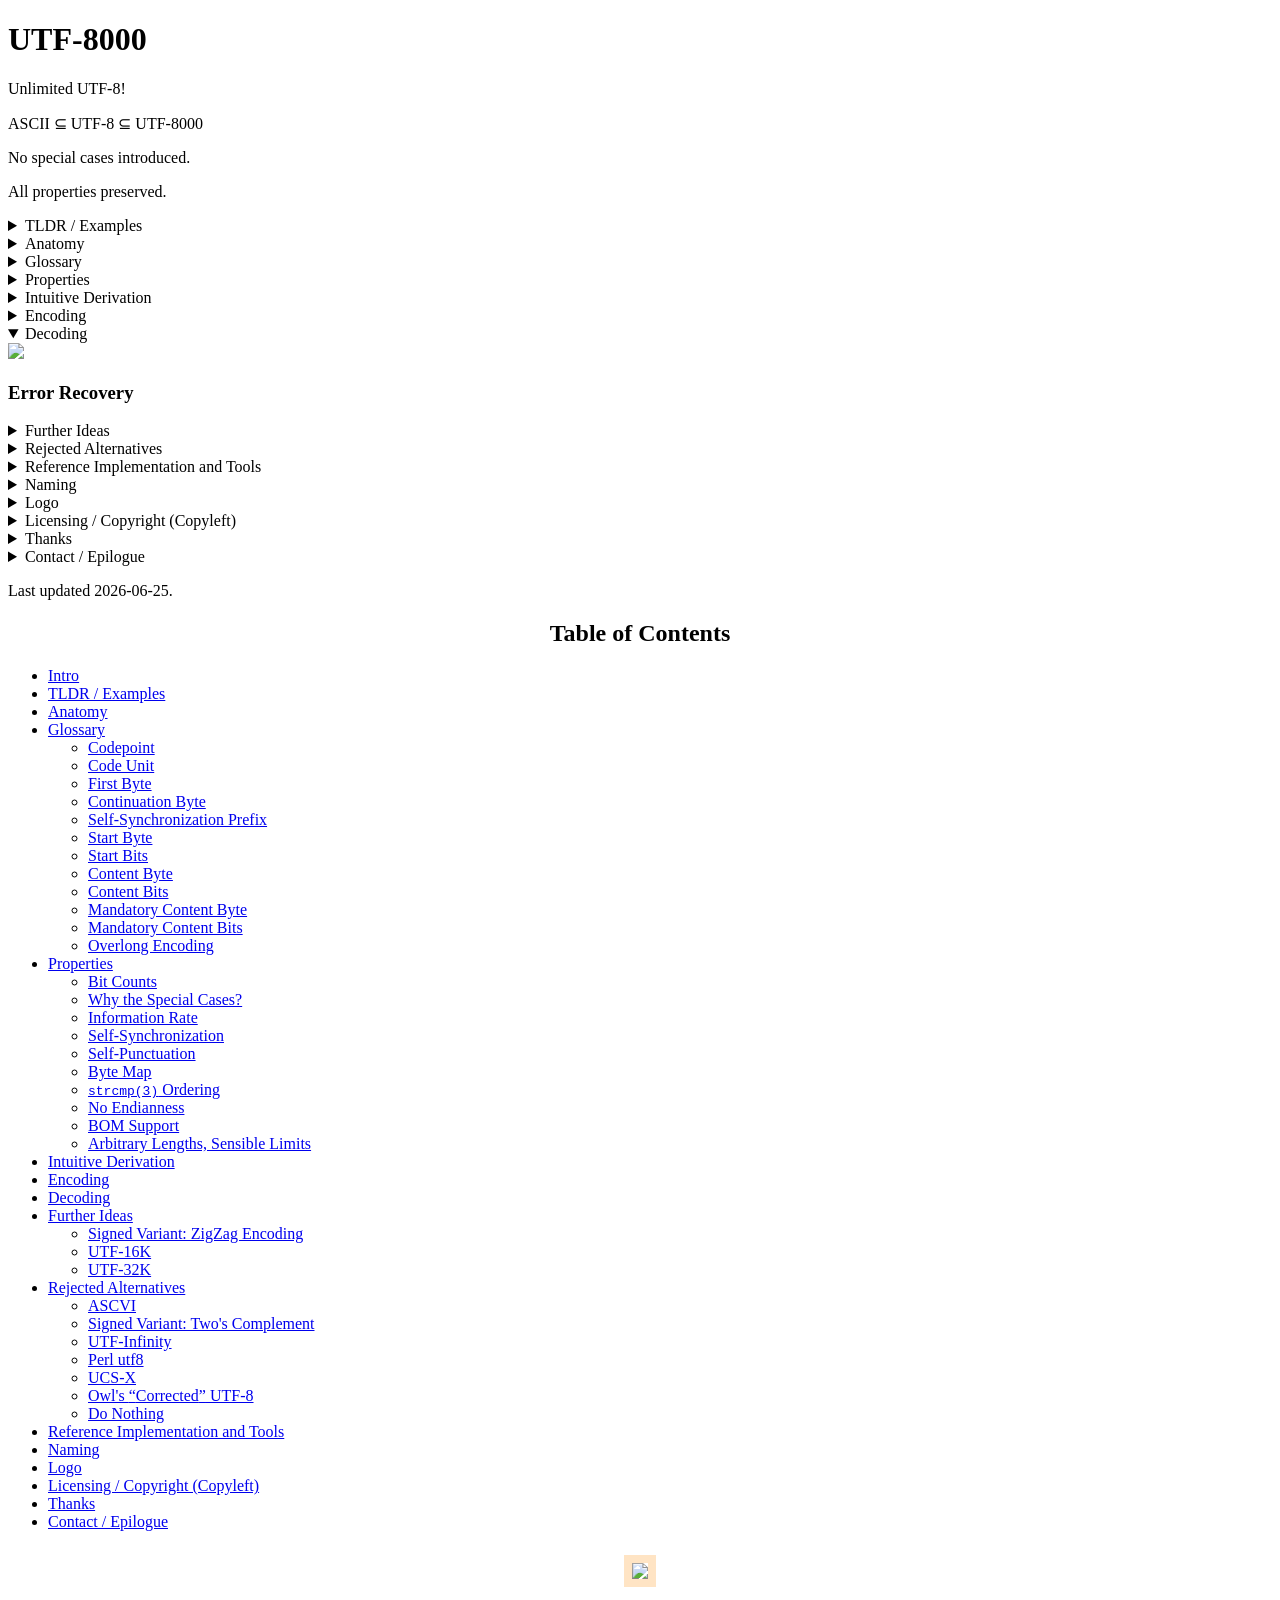
==== commit 7075fb2e: "Encoding: Add content" ====
--- a/src/index.html
+++ b/src/index.html
@@ -1371,14 +1371,130 @@
         <p>Without the color highlighting this is how most people think about UTF-8: a start byte whose prefix of <code>n</code> <code>1</code> bits and a terminating <code>0</code> bit provides both self-synchronization and self-punctuation, and continuation bytes using a short prefix of <code>10</code> for space-efficient encoding. This makes sense for a small number of bytes, but the trick to unlock a perspective of infinite extensibility is to split this tree into the self-synchronization part and self-punctuation part; ie we un-product those prefix-free codes. Failing to do this leads to the rejected alternative <a href="#sec-rejected-utf-infinity">UTF-Infinity</a>.</p>
       </details>
 
-      <details id="sec-encoding" open="true">
+      <details id="sec-encoding" no-open="true">
         <summary>Encoding</summary>
-        <p>Couple of ways</p>
+        <p>This section is based off the <a href="#sec-reference-implementation">reference implementation</a> which is written in Python. It is well documented, and is more specific on how to use bitwise operations. This is an abridged HTML version.</p>
+        <p>Suppose that we have an unsigned integer <code>n</code> that we want to encode in UTF-8000. Initialize an empty dynamic array of bytes <code>ret_ints</code> that will store the UTF-8000 code unit.</p>
+        <p>If <code>n &lt; 0x80</code>, eg <code>n = 0x41</code>, then insert <code>n</code> at the head of <code>ret_ints</code> and we are done. This is the ASCII byte for <code>n</code>, which in our example of <code>n = 0x41</code> is a capital letter a, <code>'A'</code>.</p>
+        <p>Otherwise for <code>n &ge; 0x80</code>, eg <code>n = 0x0321C0FFEE8086</code>, we use UTF-8000. Initialize an integer counter <code>n_bits_content_occupied</code> to zero.</p>
+        <p>
+          Our example <code>n</code>'s content bits look like <code class="utf-8000-bits"><span class="utf-8000-bits-content-optional">11 001000 011100 000011 111111 111011 101000 000010 000110</span></code> as a big raw number, with spaces added for visual ease.
+        </p>
+        <p>
+          While <code>n</code> has more than 6 content bits, aka <code>n &gt; 63 = </code><code class="utf-8000-byte"><span class="utf-8000-bits-unknown">00</span><span class="utf-8000-bits-content-optional">111111</span></code
+          >, extract the least-significant 6 bits of <code>n</code> and insert them at the head of <code>ret_ints</code>, incrementing <code>n_bits_content_occupied</code> by 6 and downwards bitshifting <code>n</code> by 6.
+        </p>
+
+        <p>
+          <code>n_bits_content_occupied = 48</code>, <code>n = 0b</code><code class="utf-8000-bits"><span class="utf-8000-bits-content-optional">11</span></code
+          >,
+        </p>
+        <span>
+          <code>ret_ints</code>:
+          <code class="utf-8000-byte"><span class="utf-8000-bits-unknown">00</span><span class="utf-8000-bits-content-optional">001000</span></code>
+          <code class="utf-8000-byte"><span class="utf-8000-bits-unknown">00</span><span class="utf-8000-bits-content-optional">011100</span></code>
+          <code class="utf-8000-byte"><span class="utf-8000-bits-unknown">00</span><span class="utf-8000-bits-content-optional">000011</span></code>
+          <code class="utf-8000-byte"><span class="utf-8000-bits-unknown">00</span><span class="utf-8000-bits-content-optional">111111</span></code>
+          <code class="utf-8000-byte"><span class="utf-8000-bits-unknown">00</span><span class="utf-8000-bits-content-optional">111011</span></code>
+          <code class="utf-8000-byte"><span class="utf-8000-bits-unknown">00</span><span class="utf-8000-bits-content-optional">101000</span></code>
+          <code class="utf-8000-byte"><span class="utf-8000-bits-unknown">00</span><span class="utf-8000-bits-content-optional">000010</span></code>
+          <code class="utf-8000-byte"><span class="utf-8000-bits-unknown">00</span><span class="utf-8000-bits-content-optional">000110</span></code>
+        </span>
+
+        <p>Now insert the rest of <code>n</code> at the head of <code>ret_ints</code>. Count the number of bits left in <code>n</code> by downwards bitshifting <code>n</code> one bit at a time while it is non-zero. This is between 1 and 6 (inclusive), which we also add to <code>n_bits_content_occupied</code>.</p>
+
+        <p><code>n_bits_content_occupied = 50</code>, <code>n = 0</code>,</p>
+        <span>
+          <code>ret_ints</code>:
+          <code class="utf-8000-byte"><span class="utf-8000-bits-unknown">000000</span><span class="utf-8000-bits-content-optional">11</span></code>
+          <code class="utf-8000-byte"><span class="utf-8000-bits-unknown">00</span><span class="utf-8000-bits-content-optional">001000</span></code>
+          <code class="utf-8000-byte"><span class="utf-8000-bits-unknown">00</span><span class="utf-8000-bits-content-optional">011100</span></code>
+          <code class="utf-8000-byte"><span class="utf-8000-bits-unknown">00</span><span class="utf-8000-bits-content-optional">000011</span></code>
+          <code class="utf-8000-byte"><span class="utf-8000-bits-unknown">00</span><span class="utf-8000-bits-content-optional">111111</span></code>
+          <code class="utf-8000-byte"><span class="utf-8000-bits-unknown">00</span><span class="utf-8000-bits-content-optional">111011</span></code>
+          <code class="utf-8000-byte"><span class="utf-8000-bits-unknown">00</span><span class="utf-8000-bits-content-optional">101000</span></code>
+          <code class="utf-8000-byte"><span class="utf-8000-bits-unknown">00</span><span class="utf-8000-bits-content-optional">000010</span></code>
+          <code class="utf-8000-byte"><span class="utf-8000-bits-unknown">00</span><span class="utf-8000-bits-content-optional">000110</span></code>
+        </span>
+
+        <p>Now we calculate how many bytes our UTF-8000 code unit requires, <code>n_utf_8000_bytes_needed</code>. We know that a <code>k</code>-byte code unit has capacity for <code>5k+1</code> content bits. Therefore <code>⌈(n_bits_content_occupied-1) / 5⌉</code> is the sufficient and minimal answer. Any larger code unit size would lead to an overlong encoding! For our example <code>n_utf_8000_bytes_needed = ⌈(50-1) / 5⌉ = 10</code>.</p>
+        <p>Leftwards pad <code>ret_ints</code> with empty bytes to the length <code>n_utf_8000_bytes_needed</code>.</p>
+
+        <span>
+          <code>ret_ints</code>:
+          <code class="utf-8000-byte"><span class="utf-8000-bits-unknown">00000000</span></code>
+          <code class="utf-8000-byte"><span class="utf-8000-bits-unknown">000000</span><span class="utf-8000-bits-content-optional">11</span></code>
+          <code class="utf-8000-byte"><span class="utf-8000-bits-unknown">00</span><span class="utf-8000-bits-content-optional">001000</span></code>
+          <code class="utf-8000-byte"><span class="utf-8000-bits-unknown">00</span><span class="utf-8000-bits-content-optional">011100</span></code>
+          <code class="utf-8000-byte"><span class="utf-8000-bits-unknown">00</span><span class="utf-8000-bits-content-optional">000011</span></code>
+          <code class="utf-8000-byte"><span class="utf-8000-bits-unknown">00</span><span class="utf-8000-bits-content-optional">111111</span></code>
+          <code class="utf-8000-byte"><span class="utf-8000-bits-unknown">00</span><span class="utf-8000-bits-content-optional">111011</span></code>
+          <code class="utf-8000-byte"><span class="utf-8000-bits-unknown">00</span><span class="utf-8000-bits-content-optional">101000</span></code>
+          <code class="utf-8000-byte"><span class="utf-8000-bits-unknown">00</span><span class="utf-8000-bits-content-optional">000010</span></code>
+          <code class="utf-8000-byte"><span class="utf-8000-bits-unknown">00</span><span class="utf-8000-bits-content-optional">000110</span></code>
+        </span>
+
+        <p>
+          Now we add the start bits. The number of <code class="utf-8000-bits"><span class="utf-8000-bits-start">1</span></code> start bits is equal to two less than the number of bytes in the code unit, which we just calculated. We therefore calculate <code>q, r = divmod(n_utf_8000_bytes_needed-2, 6)</code>, which tells us we need <code>q</code> hextets full of <code class="utf-8000-bits"><span class="utf-8000-bits-start">1</span></code> start bits, and a final hextet of zero to five <code class="utf-8000-bits"><span class="utf-8000-bits-start">1</span></code> bits, which also has space to contain the terminating <code class="utf-8000-bits"><span class="utf-8000-bits-start">0</span></code> bit. In our example <code>(q = 1, r = 2) = divmod(10-2, 6)</code>.
+        </p>
+        <p>Apply the start bits across <code>ret_ints</code> using bitwise-or. The final start bits hextet can be given by <code>((1 << r) - 1) << (6 - r)</code>.</p>
+
+        <span>
+          <code>ret_ints</code>:
+          <code class="utf-8000-byte"><span class="utf-8000-bits-unknown">00</span><span class="utf-8000-bits-start">111111</span></code>
+          <code class="utf-8000-byte"><span class="utf-8000-bits-unknown">00</span><span class="utf-8000-bits-start">110</span><span class="utf-8000-bits-unknown">0</span><span class="utf-8000-bits-content-optional">11</span></code>
+          <code class="utf-8000-byte"><span class="utf-8000-bits-unknown">00</span><span class="utf-8000-bits-content-optional">001000</span></code>
+          <code class="utf-8000-byte"><span class="utf-8000-bits-unknown">00</span><span class="utf-8000-bits-content-optional">011100</span></code>
+          <code class="utf-8000-byte"><span class="utf-8000-bits-unknown">00</span><span class="utf-8000-bits-content-optional">000011</span></code>
+          <code class="utf-8000-byte"><span class="utf-8000-bits-unknown">00</span><span class="utf-8000-bits-content-optional">111111</span></code>
+          <code class="utf-8000-byte"><span class="utf-8000-bits-unknown">00</span><span class="utf-8000-bits-content-optional">111011</span></code>
+          <code class="utf-8000-byte"><span class="utf-8000-bits-unknown">00</span><span class="utf-8000-bits-content-optional">101000</span></code>
+          <code class="utf-8000-byte"><span class="utf-8000-bits-unknown">00</span><span class="utf-8000-bits-content-optional">000010</span></code>
+          <code class="utf-8000-byte"><span class="utf-8000-bits-unknown">00</span><span class="utf-8000-bits-content-optional">000110</span></code>
+        </span>
+
+        <p>Any of the lowest six bits of each byte that are not set by this point, unoccupied by content bits and untouched by start bits, are really content bits that the <code>k</code>-byte capacity provides but that we didn't need. Our example's <code>n_bits_content_occupied = 50</code> is one less than <code>5k+1 = 5*10+1 = 51</code>. We can color highlight it green as a content bit for completion's sake.</p>
+
+        <span>
+          <code>ret_ints</code>:
+          <code class="utf-8000-byte"><span class="utf-8000-bits-unknown">00</span><span class="utf-8000-bits-start">111111</span></code>
+          <code class="utf-8000-byte"><span class="utf-8000-bits-unknown">00</span><span class="utf-8000-bits-start">110</span><span class="utf-8000-bits-content-optional">011</span></code>
+          <code class="utf-8000-byte"><span class="utf-8000-bits-unknown">00</span><span class="utf-8000-bits-content-optional">001000</span></code>
+          <code class="utf-8000-byte"><span class="utf-8000-bits-unknown">00</span><span class="utf-8000-bits-content-optional">011100</span></code>
+          <code class="utf-8000-byte"><span class="utf-8000-bits-unknown">00</span><span class="utf-8000-bits-content-optional">000011</span></code>
+          <code class="utf-8000-byte"><span class="utf-8000-bits-unknown">00</span><span class="utf-8000-bits-content-optional">111111</span></code>
+          <code class="utf-8000-byte"><span class="utf-8000-bits-unknown">00</span><span class="utf-8000-bits-content-optional">111011</span></code>
+          <code class="utf-8000-byte"><span class="utf-8000-bits-unknown">00</span><span class="utf-8000-bits-content-optional">101000</span></code>
+          <code class="utf-8000-byte"><span class="utf-8000-bits-unknown">00</span><span class="utf-8000-bits-content-optional">000010</span></code>
+          <code class="utf-8000-byte"><span class="utf-8000-bits-unknown">00</span><span class="utf-8000-bits-content-optional">000110</span></code>
+        </span>
+
+        <p>
+          Now we crown the bytes with their self-synchronization prefixes, which delivers us from hextets to UTF-8000 octets. The first byte's self-synchronization prefix is
+          <code class="utf-8000-bits"><span class="utf-8000-bits-self-sync-first">11</span></code
+          >, and continuation bytes have <code class="utf-8000-bits"><span class="utf-8000-bits-self-sync-first">10</span></code
+          >.
+        </p>
+
+        <span>
+          <code>ret_ints</code>:
+          <code class="utf-8000-byte"><span class="utf-8000-bits-self-sync-first">11</span><span class="utf-8000-bits-start">111111</span></code>
+          <code class="utf-8000-byte"><span class="utf-8000-bits-self-sync-continuation">10</span><span class="utf-8000-bits-start">110</span><span class="utf-8000-bits-content-optional">011</span></code>
+          <code class="utf-8000-byte"><span class="utf-8000-bits-self-sync-continuation">10</span><span class="utf-8000-bits-content-optional">001000</span></code>
+          <code class="utf-8000-byte"><span class="utf-8000-bits-self-sync-continuation">10</span><span class="utf-8000-bits-content-optional">011100</span></code>
+          <code class="utf-8000-byte"><span class="utf-8000-bits-self-sync-continuation">10</span><span class="utf-8000-bits-content-optional">000011</span></code>
+          <code class="utf-8000-byte"><span class="utf-8000-bits-self-sync-continuation">10</span><span class="utf-8000-bits-content-optional">111111</span></code>
+          <code class="utf-8000-byte"><span class="utf-8000-bits-self-sync-continuation">10</span><span class="utf-8000-bits-content-optional">111011</span></code>
+          <code class="utf-8000-byte"><span class="utf-8000-bits-self-sync-continuation">10</span><span class="utf-8000-bits-content-optional">101000</span></code>
+          <code class="utf-8000-byte"><span class="utf-8000-bits-self-sync-continuation">10</span><span class="utf-8000-bits-content-optional">000010</span></code>
+          <code class="utf-8000-byte"><span class="utf-8000-bits-self-sync-continuation">10</span><span class="utf-8000-bits-content-optional">000110</span></code>
+        </span>
+
+        <p>And we're done!</p>
       </details>
 
       <details id="sec-decoding" open="true">
         <summary>Decoding</summary>
-        <p>Couple of ways</p>
         <img src="/overlong-window.gif" />
         <h3>Error Recovery</h3>
       </details>
@@ -4156,7 +4272,8 @@
           <p><q>To think of these stars that you see overhead at night, these vast worlds which we can never reach. I would annex the planets if I could.</q></p>
           <p>- <a href="https://en.wikipedia.org/wiki/Cecil_Rhodes">Cecil John Rhodes</a>, founder of Rhodesia.</p>
         </blockquote>
-        <p>And annex the entire integers we have done! I find it fitting that ASCII (🇺🇸) and UTF-8 (🇺🇸) are completed by UTF-8000 (🇬🇧), another Anglosphere classic.</p>
+        <p>And annex the entire integers we have done! I find it fitting that ASCII (🇺🇸) and UTF-8 (🇺🇸) are completed by UTF-8000 (🇬🇧), another Anglosphere classic. But I do have another idea:</p>
+        <p>I am publishing this document formally on July 4th 2026, perhaps as a 250th birthday gift from Great Britain to the United States of America. Cheers!</p>
 
         <blockquote>
           <p><q>One man alone in a room with a computer, a typewriter as it was, can change the world.</q></p>
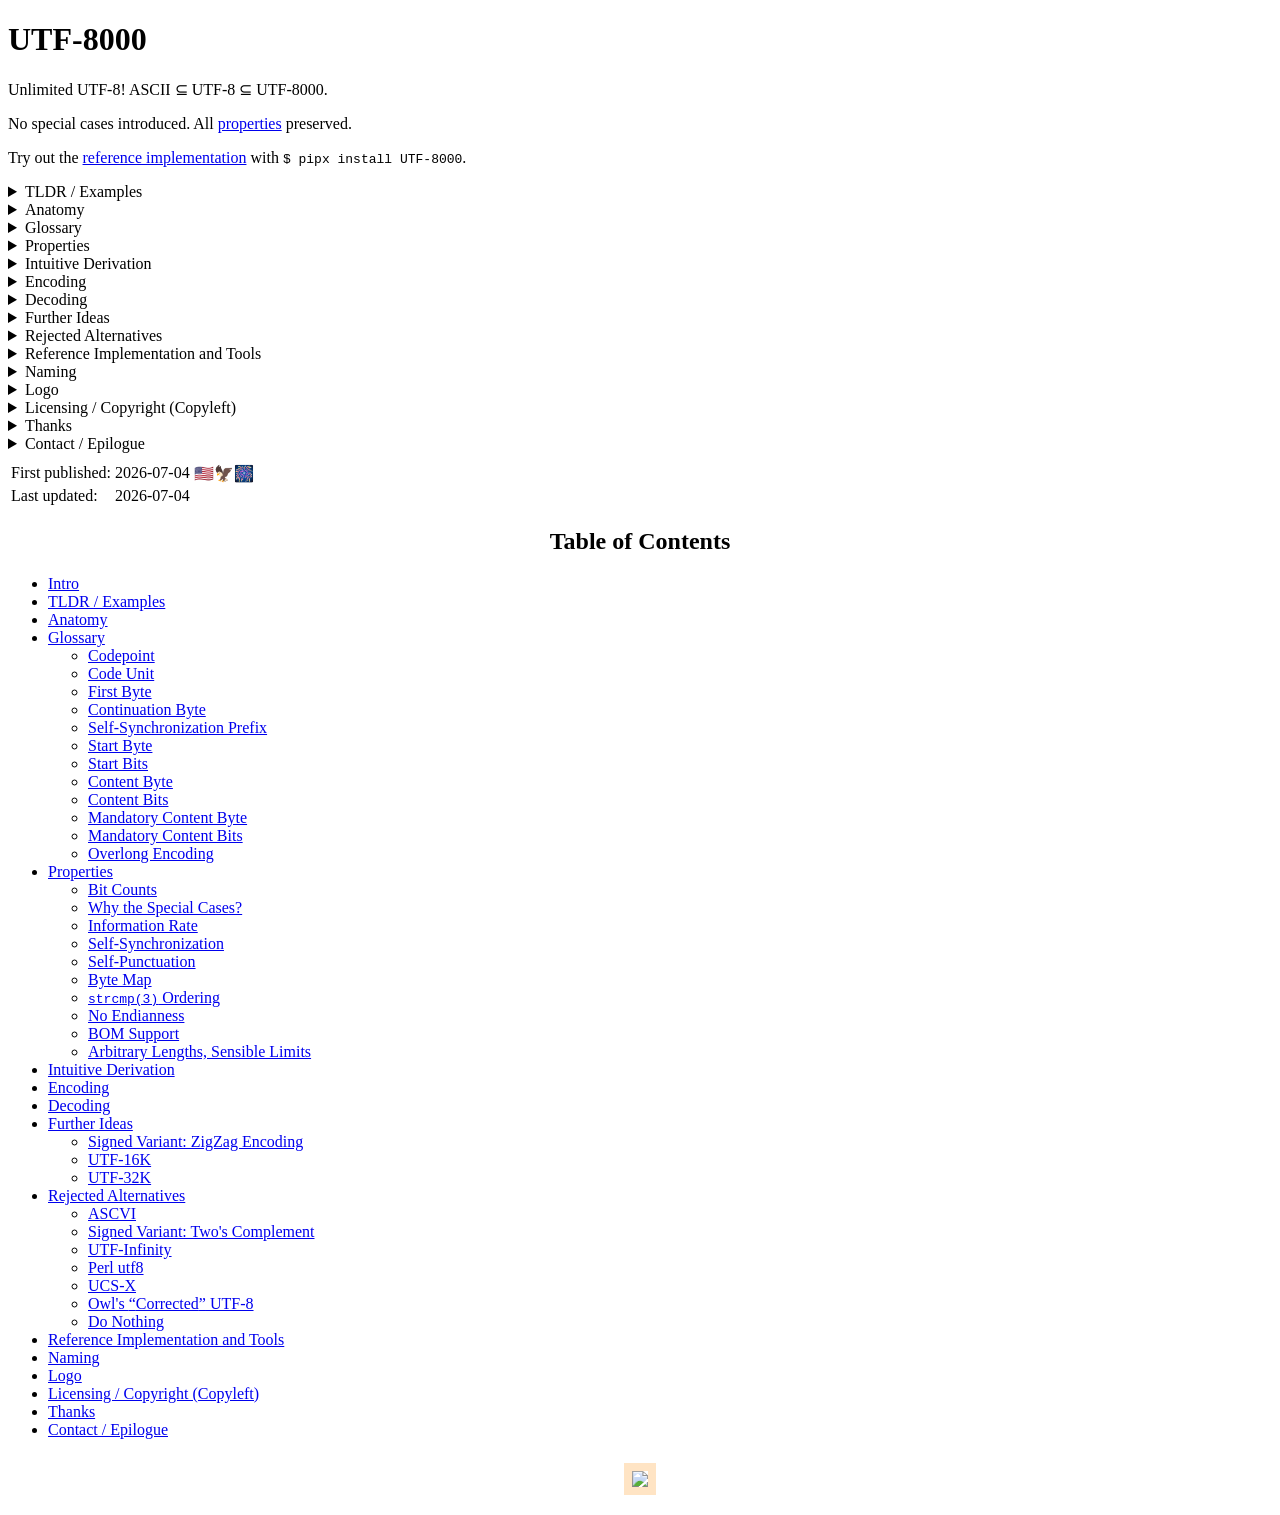
==== commit 257be927: "Intro: Reshape and add reference implementation" ====
--- a/src/index.html
+++ b/src/index.html
@@ -22,10 +22,9 @@
     <main>
       <div id="sec-intro">
         <h1>UTF-8000</h1>
-        <p>Unlimited UTF-8!</p>
-        <p>ASCII ⊆ UTF-8 ⊆ UTF-8000</p>
-        <p>No special cases introduced.</p>
-        <p>All properties preserved.</p>
+        <p>Unlimited UTF-8! ASCII ⊆ UTF-8 ⊆ UTF-8000.</p>
+        <p>No special cases introduced. All <a href="#sec-properties">properties</a> preserved.</p>
+        <p>Try out the <a href="#sec-reference-implementation">reference implementation</a> with <code>$ pipx install UTF-8000</code>.</p>
       </div>
 
       <details id="sec-tldr" no-open="true">
@@ -942,7 +941,7 @@
         <h3 id="sec-properties-arbitrary-lengths-sensible-limits">Arbitrary Lengths, Sensible Limits</h3>
         <p>I think we've made it clear by now that UTF-8000 code units can be arbitrarily large. In practice however one <em>may</em> wish to set a sensible limit on code unit lengths when decoding. Here we'll discuss a method of finding some nice code unit lengths whose code units store <code>5n+1 = 2^N</code> bits, as we are often interested in powers of 2 in computer science.</p>
         <p>It is a common observation that 3-byte UTF-8 stores <code>5 * 3 + 1 = 16</code> bits, meaning the <a href="https://en.wikipedia.org/wiki/Plane_(Unicode)#Basic_Multilingual_Plane">Basic Multilingual Plane</a> of Unicode can be encoded in one two and three byte UTF-8. We see that <code>2^4 mod5 = 16 mod5 = 1 mod5</code>; if <code>5n+1</code> is to be <code>2^N</code> for some <code>n</code> then certainly <code>2^N = 1 mod5</code>. If we enumerate powers of two modulo five then there is a very predictable repeating pattern of <q>1, 2, 4, 3</q>. Formally you might say that 2 is a generator of 𝔽<sub>5</sub><sup>*</sup> if you want impress a mathematician! The takeaway is that when <code>N=4K</code> for <code>K&ge;1</code> we can find a corresponding <code>n</code> such that <code>5n+1 = 2^N</code>. We can rewrite <code>2^N</code> as <code>2^(4K) = 16^K</code>.</p>
-        <p>In other words <q>any power of 16 has a UTF-8000 code unit length containing that many digits</q>. Here are a few of these for reference.</p>
+        <p>In other words <q>any power of 16 has a UTF-8000 code unit length containing that many bits</q>. Here are a few of these for reference.</p>
         <table>
           <thead>
             <tr>
@@ -983,7 +982,7 @@
             </tr>
           </tbody>
         </table>
-        <p>Do remember that strictly speaking one shouldn't allow overlong encodings if one were for example thinking of storing a small <code>uint256_t</code> key in a 51 byte code unit!</p>
+        <p>Do remember that strictly speaking one shouldn't allow overlong encodings, if one were for example thinking of storing a small <code>uint256_t</code> key in a 51 byte code unit! UTF-8000's variable width nature helps out leading to smaller code units for smaller integers.</p>
       </details>
 
       <details id="sec-intuitive-derivation" no-open="true">
@@ -1493,10 +1492,118 @@
         <p>And we're done!</p>
       </details>
 
-      <details id="sec-decoding" open="true">
+      <details id="sec-decoding" no-open="true">
         <summary>Decoding</summary>
+        <p>As with the encoding section, this section is based off the <a href="#sec-reference-implementation">reference implementation</a> which is written in Python and well documented.</p>
+        <p>Suppose that we are receiving a stream of UTF-8000 bytes (possibly with errors!), and we wish to extract and taxonomically annotate the incoming code units. There are a few ways that we could approach this, such as using the <a href="#sec-properties-byte-map">byte map</a> as a state machine, which I want to try in the future, or the classic way of using bitwise masks. We are going to use the latter approach in this section, as we describe how to decode a single code unit. But first, a look at error handling.</p>
+
+        <h3>Error Recovery</h3>
+        <p>The errors that can occur when decoding a UTF-8000 stream are:</p>
+        <ol>
+          <li id="sec-decoding-error-1">
+            Reading a continuation byte (<code class="utf-8000-bits"><span class="utf-8000-bits-self-sync-continuation">10</span></code
+            >) when we are expecting the first byte of a code unit (<code class="utf-8000-bits"><span class="utf-8000-bits-self-sync-first">0</span></code> or <code class="utf-8000-bits"><span class="utf-8000-bits-self-sync-first">11</span></code
+            >).
+          </li>
+          <li id="sec-decoding-error-2">
+            Reading a first byte (<code class="utf-8000-bits"><span class="utf-8000-bits-self-sync-continuation">0</span></code> or <code class="utf-8000-bits"><span class="utf-8000-bits-self-sync-continuation">11</span></code
+            >) when we are expecting a continuation byte (<code class="utf-8000-bits"><span class="utf-8000-bits-self-sync-continuation">10</span></code
+            >).
+          </li>
+          <li id="sec-decoding-error-3">Early EOF midway through a code unit.</li>
+          <li id="sec-decoding-error-4">
+            Encountering an overlong encoding
+            <ol>
+              <li id="sec-decoding-error-4-1">
+                For 2-byte code units this is bytes 0xC0 (<code class="utf-8000-byte utf-8000-byte-first"><span class="utf-8000-bits-self-sync-first">11</span><span class="utf-8000-bits-start">0</span><span class="utf-8000-bits-content-mandatory">0000</span><span class="utf-8000-bits-content-optional">0</span></code
+                >) and 0xC1 (<code class="utf-8000-byte utf-8000-byte-first"><span class="utf-8000-bits-self-sync-first">11</span><span class="utf-8000-bits-start">0</span><span class="utf-8000-bits-content-mandatory">0000</span><span class="utf-8000-bits-content-optional">1</span></code
+                >).
+              </li>
+              <li id="sec-decoding-error-4-2">
+                For <code>n</code>-byte code units in general, with <code>n &gt; 2</code>, eg
+                <code class="utf-8000-byte utf-8000-byte-first"><span class="utf-8000-bits-self-sync-first">11</span><span class="utf-8000-bits-start">10</span><span class="utf-8000-bits-content-mandatory">0000</span></code>
+                <code class="utf-8000-byte utf-8000-byte-continuation"><span class="utf-8000-bits-self-sync-continuation">10</span><span class="utf-8000-bits-content-mandatory">0</span><span class="utf-8000-bits-content-optional">10111</span></code>
+                <code class="utf-8000-byte utf-8000-byte-continuation"><span class="utf-8000-bits-self-sync-continuation">10</span><span class="utf-8000-bits-content-optional">010000</span></code
+                >.
+              </li>
+            </ol>
+          </li>
+          <li id="sec-decoding-error-5">Encountering an encoded surrogate codepoint in the range <code>U+D800</code> to <code>U+DFFF</code>, which is forbidden for compatibility with UTF-16.</li>
+        </ol>
+        <p>For standard UTF-8 one would also have to be concerned with codepoints beyond the range <code>U+10FFFF</code> whence bytes 0xF5 to 0xFF go unused.</p>
+
+        <p>For any of these errors a parser could raise an exception and refuse to continue. Alternatively it could take advantage of UTF-8000's self-synchronization property, and <q>keep calm and carry on</q>, yielding Unicode replacement characters <code>U+FFFD</code> <q>&#xFFFD;</q> until we reach the first byte of the next code unit. Let us investigate the latter course.</p>
+        <p>To handle error 1. the parser should return one &#xFFFD; and get ready to parse the next code unit. When handling error 2. the parser should make sure to <q>unpop</q> the byte encountered, as it is the first byte of the next code unit. When handling errors 2. through to 5. there are a couple of mainstream approaches for yielding &#xFFFD; characters:</p>
+        <h4>Maximal Subpart</h4>
+        <p>
+          The Unicode Consortium recommends, but <a href="https://www.unicode.org/versions/Unicode16.0.0/core-spec/chapter-3/#:~:text=Although the Unicode Standard does not require,gives detailed examples">does not enforce</a>, a <q>maximal subpart</q> approach, in which the longest well-formed part of a code unit should return a single &#xFFFD; character, rather than one for each byte involved. For example the three bytes in error 4.2. above should return one &#xFFFD; as it is well-formed with respect to self-synchronization and self-punctuation, and only invalid at an overlong level, being an overlong encoding of
+          <code class="utf-8000-byte utf-8000-byte-first"><span class="utf-8000-bits-self-sync-first">11</span><span class="utf-8000-bits-start">0</span><span class="utf-8000-bits-content-mandatory">1011</span><span class="utf-8000-bits-content-optional">1</span></code>
+          <code class="utf-8000-byte utf-8000-byte-continuation"><span class="utf-8000-bits-self-sync-continuation">10</span><span class="utf-8000-bits-content-optional">010000</span></code>
+          <code>U+05D0</code>, a Hebrew letter Aleph '&#x05D0;'.
+        </p>
+        <p>
+          I dislike this approach. Waiting for maximal subparts has the problem that the rest of an invalid code unit may never arrive. If we receive the bytes
+          <code class="utf-8000-byte utf-8000-byte-first"><span class="utf-8000-bits-self-sync-first">11</span><span class="utf-8000-bits-start">10</span><span class="utf-8000-bits-content-mandatory">0000</span></code>
+          <code class="utf-8000-byte utf-8000-byte-continuation"><span class="utf-8000-bits-self-sync-continuation">10</span><span class="utf-8000-bits-content-mandatory">0</span><span class="utf-8000-bits-content-optional">10111</span></code>
+          from a socket, then the remote end may be waiting for us to chastise their overlong opening bytes with a response, because we can already tell that these bytes form part of an invalid code unit. Using the maximal subpart approach we <em>also</em> would be waiting, for the remote end to send a continuation byte eg <code class="utf-8000-byte utf-8000-byte-continuation"><span class="utf-8000-bits-self-sync-continuation">10</span><span class="utf-8000-bits-content-optional">010000</span></code> to form an overlong but otherwise complete 3-byte code unit. This is uncooperative, and not what I want.
+        </p>
+
+        <h4>One &#xFFFD; For Each Byte Read</h4>
+        <p>We are going to do what Python, my terminal KDE Konsole, and others do, and simply return a &#xFFFD; character for each invalid byte. In Python <code>b'\xE0\x97\x90'.decode(errors='replace')</code> returns <code>'&#xFFFD;&#xFFFD;&#xFFFD;'</code>.</p>
+        <p>This approach is easier and more versatile. The end user can see how many invalid bytes occurred by counting the number of &#xFFFD; characters. There are no deadlock waiting events that can occur with the maximal subpart approach.</p>
+
+        <h3>The Main Decode Loop</h3>
+        <p>Initialize an empty dynamic array of bytes <code>parsed_bytes</code> that will store the bytes as we parse them.</p>
+        <p>Read a byte, store it as <code>start_byte</code>. Use bitwise masks to find the index, <code>idx_0</code>, of the most-significant zero bit in the byte. If there are no zeros in this byte, <code>idx_0</code> should be set to <code>-1</code>.</p>
+
+        <p>
+          If <code>idx_0 == 7</code> (<code class="utf-8000-byte"><span class="utf-8000-bits-self-sync-first">0</span><span class="utf-8000-bits-content-optional">xxxxxxx</span></code
+          >) then <code>start_byte</code> is an ASCII byte, which has seven content bits. Append <code>start_byte</code> to <code>parsed_bytes</code> and we are done.
+        </p>
+
+        <p>
+          If <code>idx_0 == 6</code> (<code class="utf-8000-byte"><span class="utf-8000-bits-self-sync-continuation">10</span><span class="utf-8000-bits-content-optional">xxxxxx</span></code
+          >) then <code>start_byte</code> is a continuation byte, which is an invalid start byte. Go to <a href="#sec-decoding-error-1">error 1</a>.
+        </p>
+
+        <p>
+          If <code>idx_0 == 5</code> (<code class="utf-8000-byte utf-8000-byte-first"><span class="utf-8000-bits-self-sync-first">11</span><span class="utf-8000-bits-start">0</span><span class="utf-8000-bits-content-mandatory">xxxx</span><span class="utf-8000-bits-content-optional">x</span></code
+          >) then this is the first byte of a 2-byte code unit. We treat this as a special case because there are only 4 mandatory content bits, not 5. As they are all contained in <code>start_byte</code> we can check them immediately for overlong encoding, to see if we need to handle <a href="#sec-decoding-error-4-1">error 4.1</a>. If <code>start_byte</code> passes this check then append it to <code>parsed_bytes</code> and await a continuation byte. Handle <a href="#sec-decoding-error-2">error 2</a> if necessary, else append the continuation byte to <code>parsed_bytes</code> and we're done.
+        </p>
+
+        <p>We could (should really) make <code>idx_0 == 4</code> a special case too, to check for and forbid the surrogate ranges. I have omitted this for the time being and we drop through to the generic case below.</p>
+
+        <p>
+          Otherwise we enter the generic case (<code class="utf-8000-byte utf-8000-byte-first"><span class="utf-8000-bits-self-sync-first">11</span><span class="utf-8000-bits-start">1[1...]</span></code
+          >). Initialize an integer counter <code>n_bytes_expected</code> to 2. Increment <code>n_bytes_expected</code> by <code>5 - idx_0</code>, as <code>idx_0</code> now serves the purpose being the index of the terminating zero of the start bits, <code class="utf-8000-bits"><span class="utf-8000-bits-start">0</span></code
+          >.
+        </p>
+        <p>If <code>idx_0 == -1</code> then our code unit has multiple start bytes, exciting! Append <code>start_byte</code> to <code>parsed_bytes</code>, and <code>while(1)</code>:</p>
+        <p>
+          Read a byte, and make sure it is a continuation byte lest we go to <a href="#sec-decoding-error-2">error 2</a>. Use bitwise masks to find <code>idx_0</code>, the index of the most-significant zero bit in the lowest <em>six</em> bits of the byte, setting <code>idx_0</code> to <code>-1</code> if there is none. This is to continue trying to find the <code class="utf-8000-bits"><span class="utf-8000-bits-start">0</span></code> start bit. Increment <code>n_bytes_expected</code> by <code>5 - idx_0</code>. If <code>idx_0 == -1</code> then append <code>start_byte</code> to <code>parsed_bytes</code> and continue again through this loop, until we find the <code class="utf-8000-bits"><span class="utf-8000-bits-start">0</span></code> bit, at which point we break this loop.
+        </p>
+
+        <p>At this stage, whether our code unit has multiple start bytes or just one, <code>start_byte</code> is the <em>final</em> start byte of the code unit, <code>idx_0</code> is between 0 and 5 (inclusive), and we move towards checking for overlong encoding. Just as <a href="https://en.wikipedia.org/wiki/Ordinal_number#Von_Neumann_definition_of_ordinals">ordinals</a> count the number of things less than themselves, <code>idx_0</code> counts the number of content bits contained <code>start_byte</code>, occupying the least significant bits.</p>
+
+        <p>There are six cases for anti-overlong checking, which correspond to <code>idx_0</code>'s value. That may sound like a lot, but the looping gif below that I made should relax you. It demonstrates periodic behavior. Even though it shows <q>deep</q> code unit sections with multiple start bytes, this animation still applies for <em>all</em> code units of length <code>n &gt; 2</code>. The colored bars are based off the <a href="#sec-anatomy">anatomy section</a> image.</p>
         <img src="/overlong-window.gif" />
-        <h3>Error Recovery</h3>
+        <p>
+          If <code>idx_0 == 5</code> then all the mandatory content bits are contained together in the final start byte. Thus we should immediately check <code>start_byte</code> using the mask <code class="utf-8000-bits"><span class="utf-8000-bits-unknown">000</span><span class="utf-8000-bits-content-mandatory">11111</span></code
+          >. We then read the first non-start byte, a continuation byte which does not need overlong checking (<code class="utf-8000-byte utf-8000-byte-continuation"><span class="utf-8000-bits-self-sync-continuation">10</span><span class="utf-8000-bits-content-optional">xxxxxx</span></code
+          >).
+        </p>
+        <p>
+          Otherwise we read another continuation byte, the first non-start byte. If <code>idx_0 == 0</code> then all the mandatory content bits are contained together in this first non-start byte (<code class="utf-8000-byte utf-8000-byte-continuation"><span class="utf-8000-bits-self-sync-continuation">10</span><span class="utf-8000-bits-content-mandatory">xxxxx</span><span class="utf-8000-bits-content-optional">x</span></code
+          >), and we use the mask <code class="utf-8000-bits"><span class="utf-8000-bits-unknown">00</span><span class="utf-8000-bits-content-mandatory">11111</span><span class="utf-8000-bits-unknown">0</span></code> to check for overlong encoding. Else <code>idx_0</code> is between 1 and 4 (inclusive) and the mandatory content bits are straddled across the final start byte and first non-start byte. In these cases we use two masks to check for overlong encoding, which one can see in the gif above.
+        </p>
+        <p>Perhaps the case of <code>idx_0 == 0</code> could be grouped in with <code>idx_0</code> being between 1 and 4, by using an empty mask to check the final start byte, in order to make the algorithm less branch-y, but this walkthrough isolates which bytes are responsible for potential overlong encoding.</p>
+
+        <p>
+          Given that the final start byte and first non-start byte have passed the overlong check, append them to <code>parsed_bytes</code>. Finally while the length of <code>parsed_bytes</code> is less than <code>n_bytes_expected</code>, read plain-old continuation bytes (<code class="utf-8000-byte utf-8000-byte-continuation"><span class="utf-8000-bits-self-sync-continuation">10</span><span class="utf-8000-bits-content-optional">xxxxxx</span></code
+          >) and append them to <code>parsed_bytes</code>.
+        </p>
+
+        <p>And we're done!</p>
       </details>
 
       <details id="sec-further-ideas" no-open="true">
@@ -4283,7 +4390,22 @@
         <p>The world has been changed at least twice by Ken Thompson, with Unix and UTF-8. Unix was first written in solitude, in three weeks of the summer of 1969 (the same time as the <a href="#jfk-quote">Moon landing</a>), at Bell Labs on a teletypewriter attached to a spare PDP computer. UTF-8 was invented in one night of autumn 1992, at a New Jersey diner on a placemat, with <a href="#sec-properties-special-cases:~:text=In the earliest draft,days later to 1111110x.">a slight tweak</a> a few days later.</p>
         <p>I, <a href="https://www.jb2170.com/">Jay Berry</a>, have so far written this document alone in the summer of 2026, realizing that my reference implementation from autumn 2024 was a nontrivial discovery. Do say hi on <a href="https://github.com/UTF-8000">GitHub</a> if you have any questions or improvements.</p>
       </details>
-      <p>Last updated <time datetime="2026-06-25">2026-06-25</time>.</p>
+
+      <footer>
+        <table style="margin-block: 1ch">
+          <tbody>
+            <tr>
+              <td>First published:</td>
+              <td><time datetime="2026-07-04">2026-07-04</time></td>
+              <td>🇺🇸🦅🎆</td>
+            </tr>
+            <tr>
+              <td>Last updated:</td>
+              <td><time datetime="2026-07-04">2026-07-04</time></td>
+            </tr>
+          </tbody>
+        </table>
+      </footer>
     </main>
 
     <aside id="sidebar">
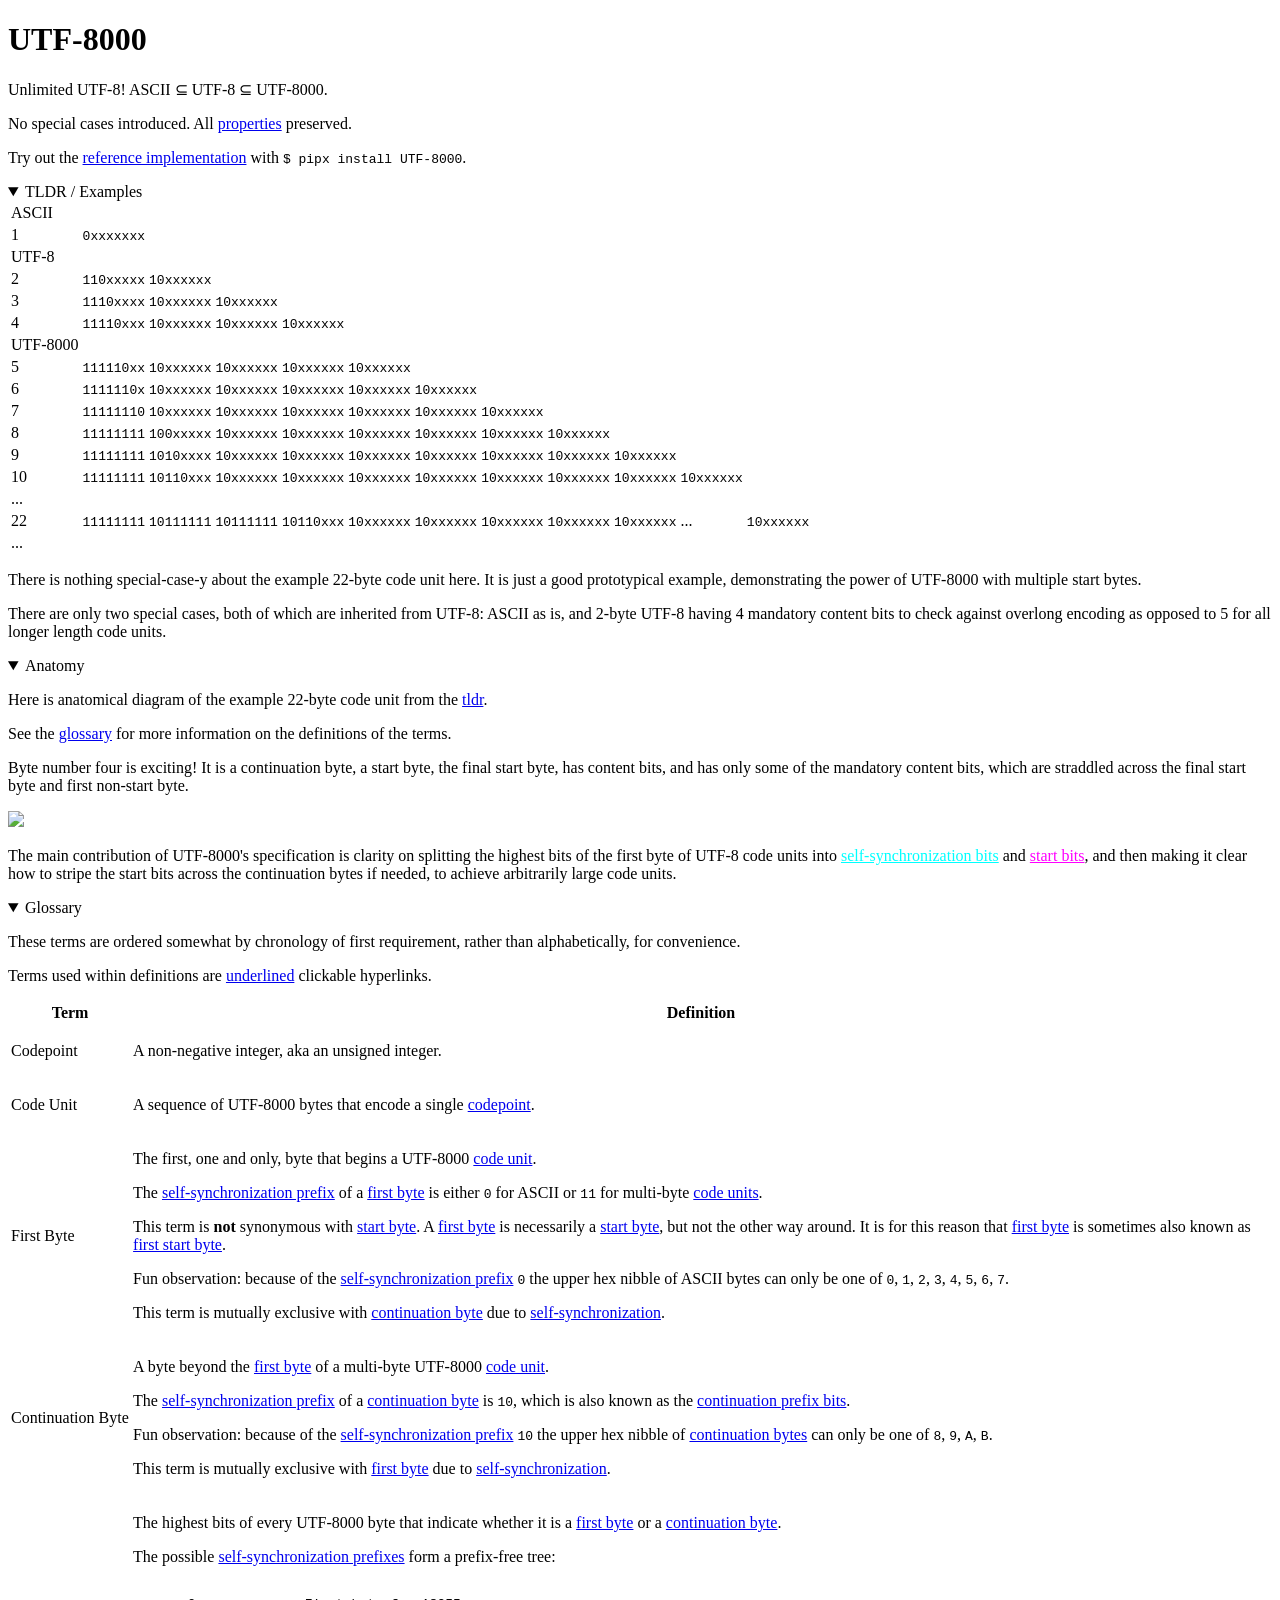
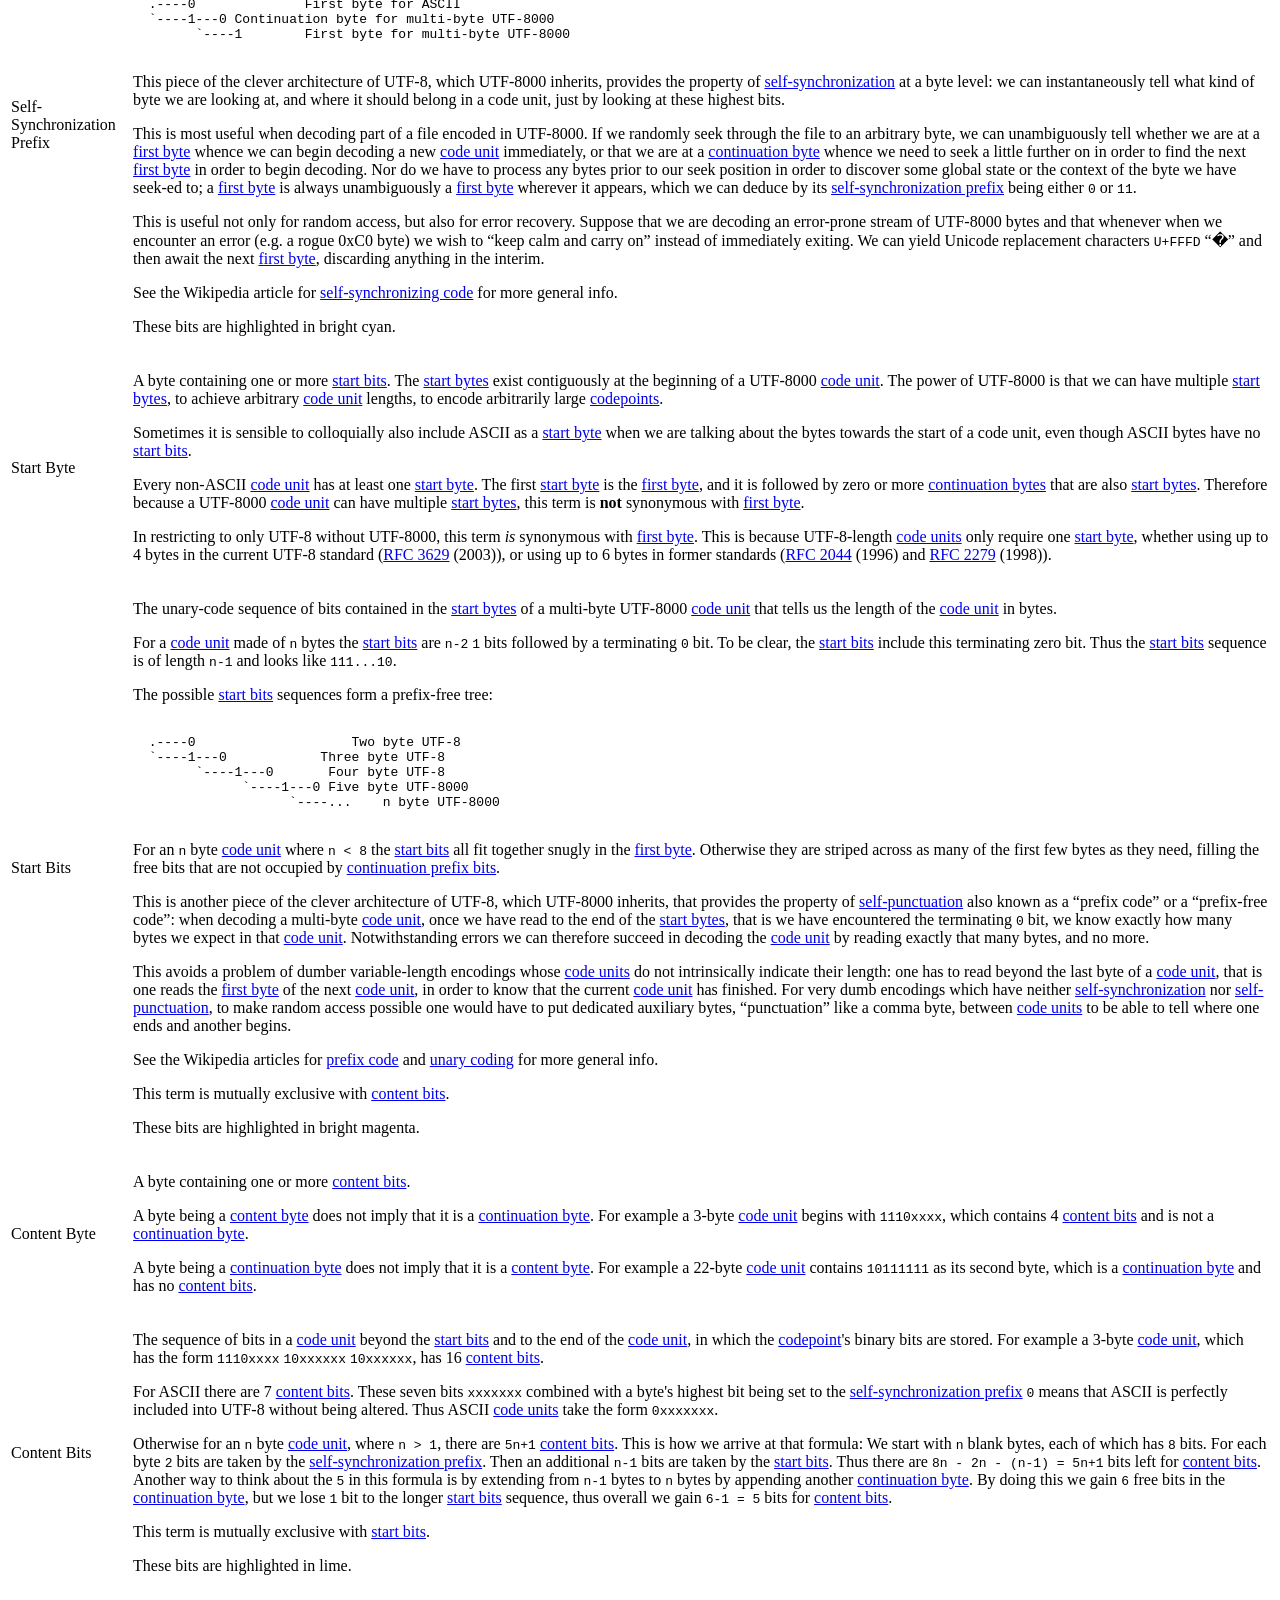
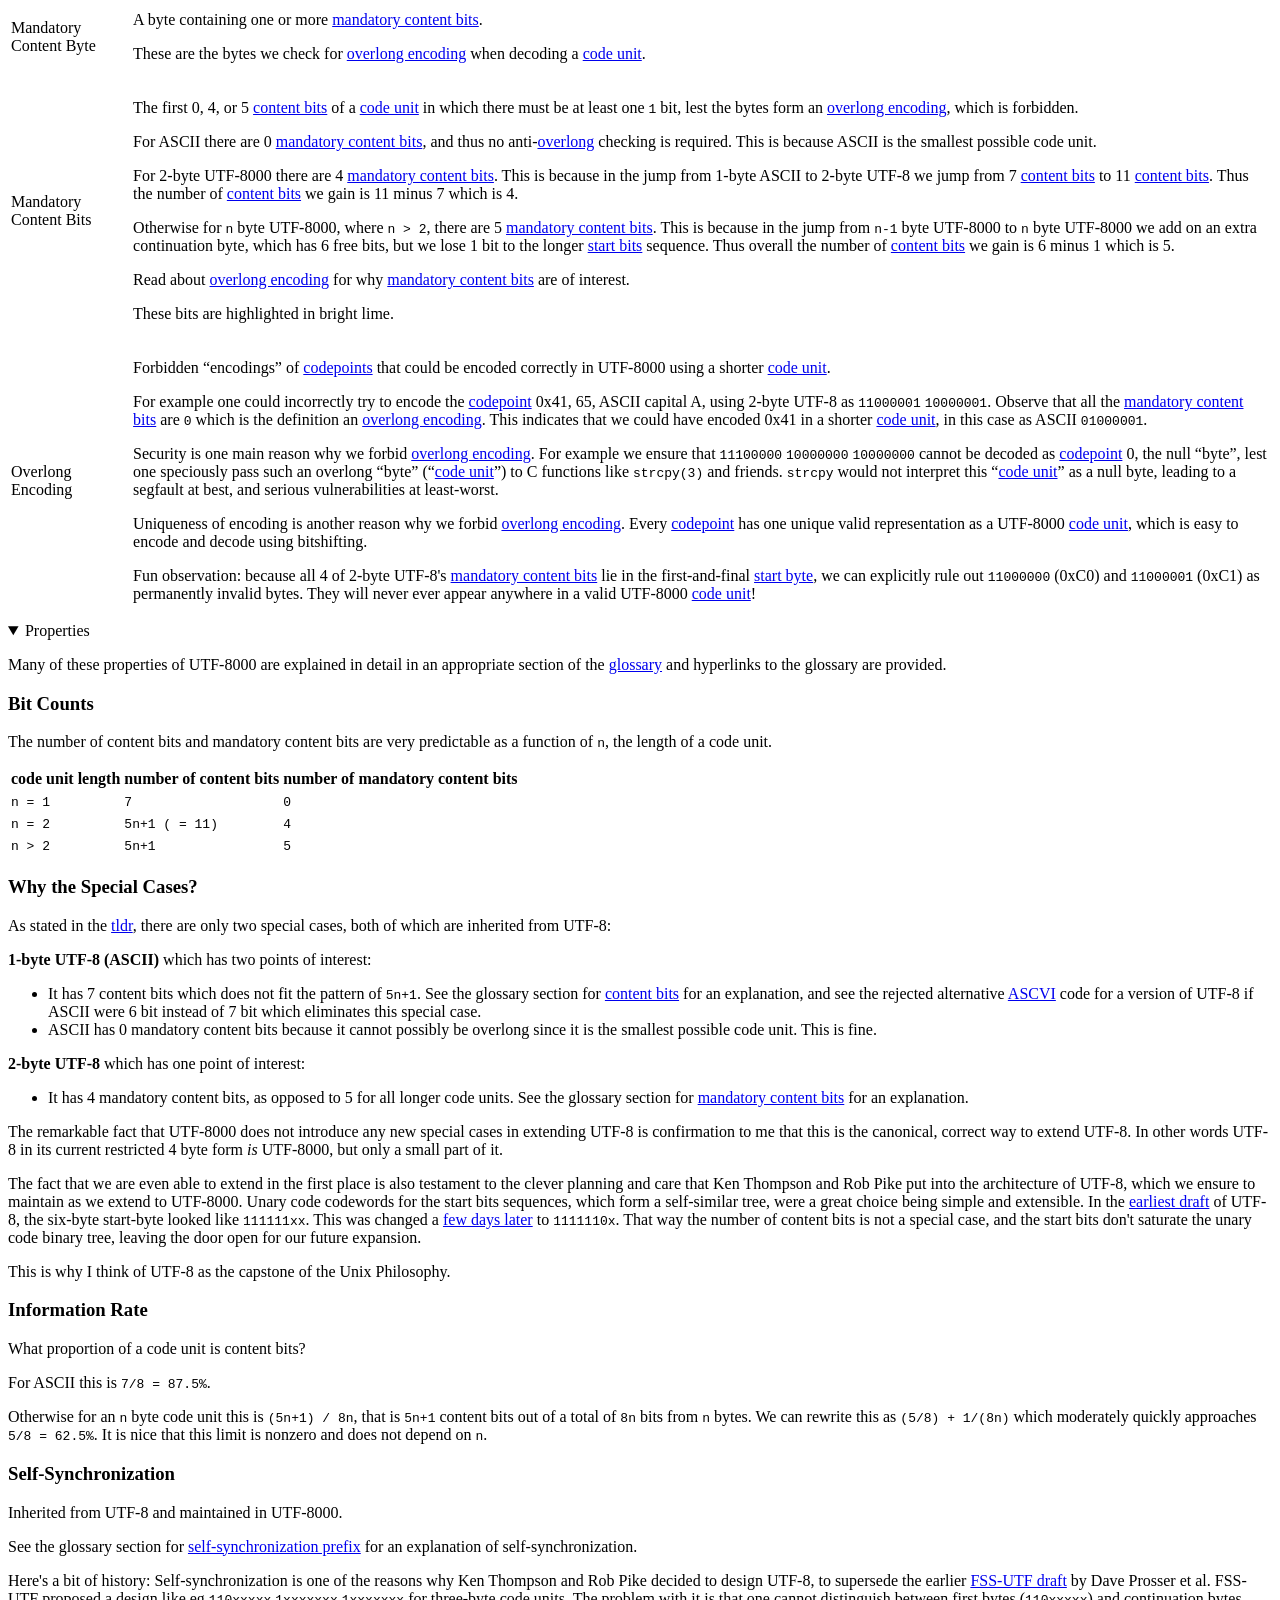
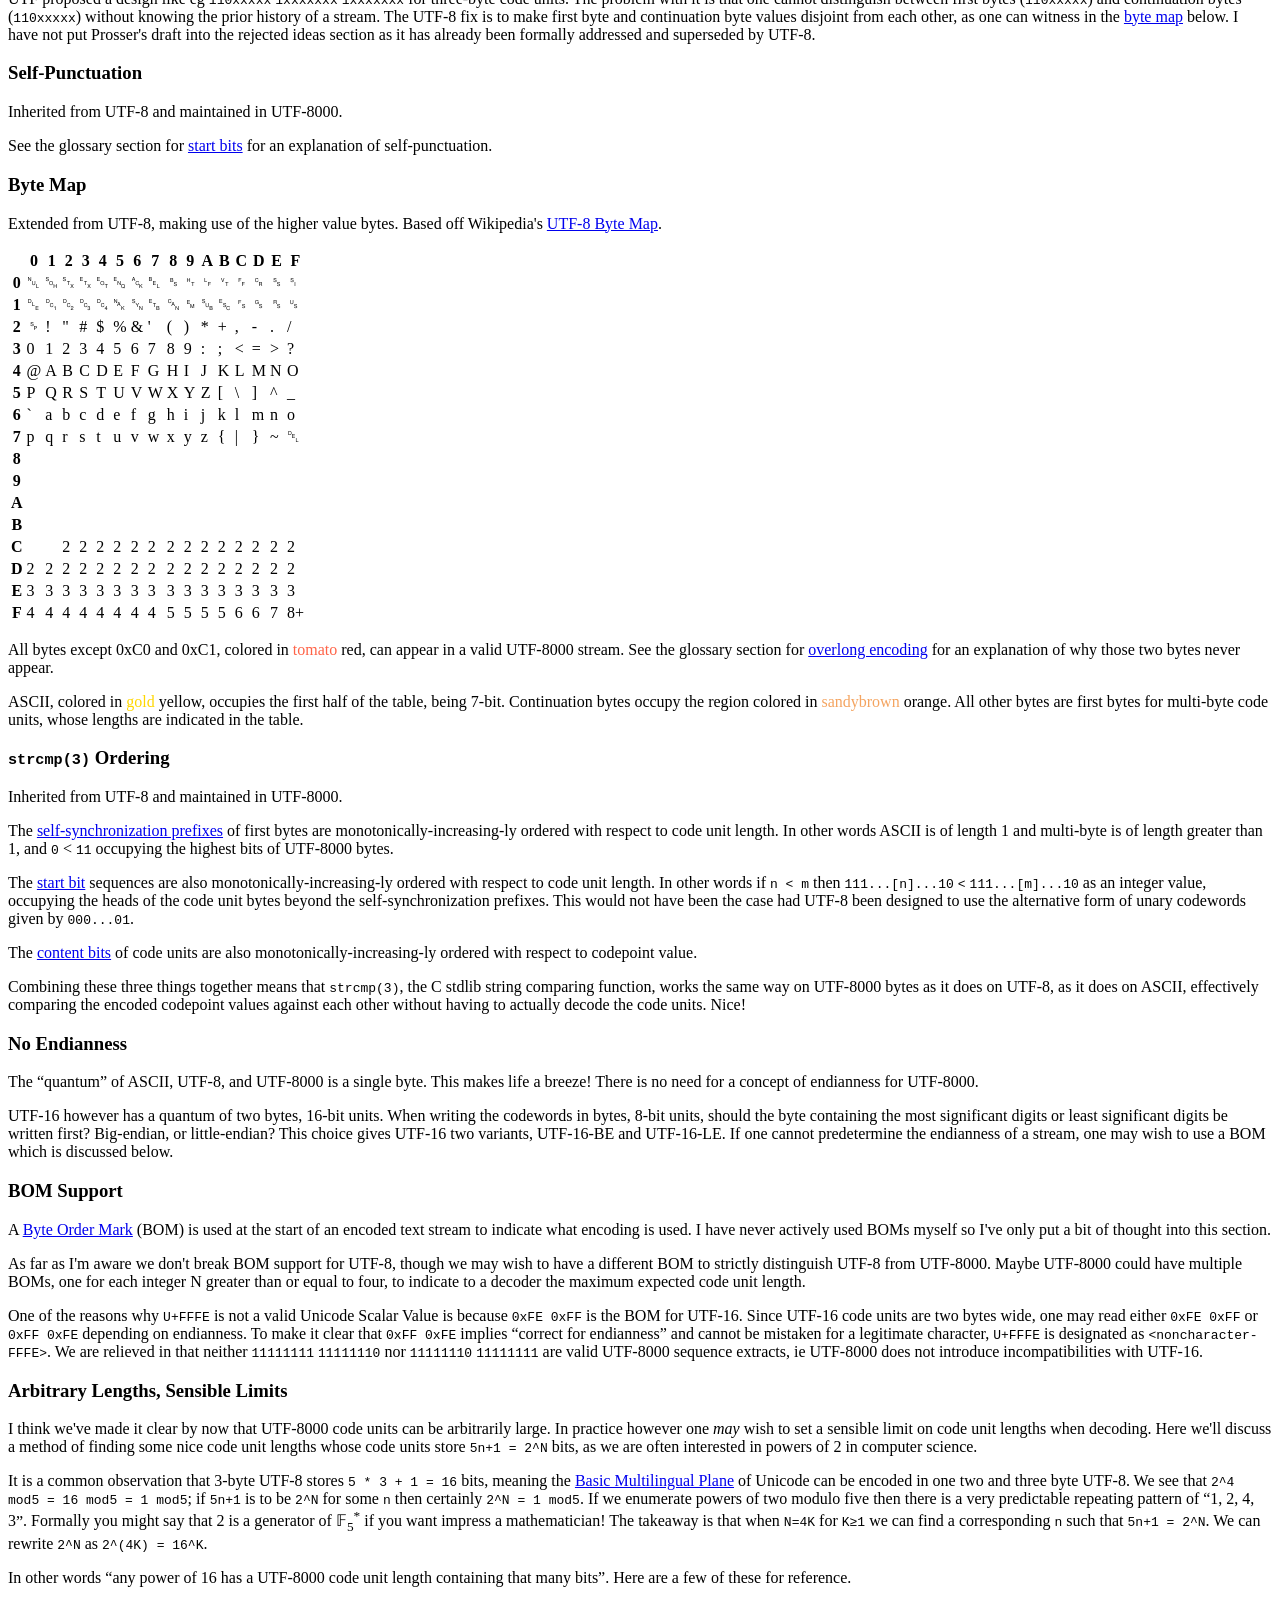
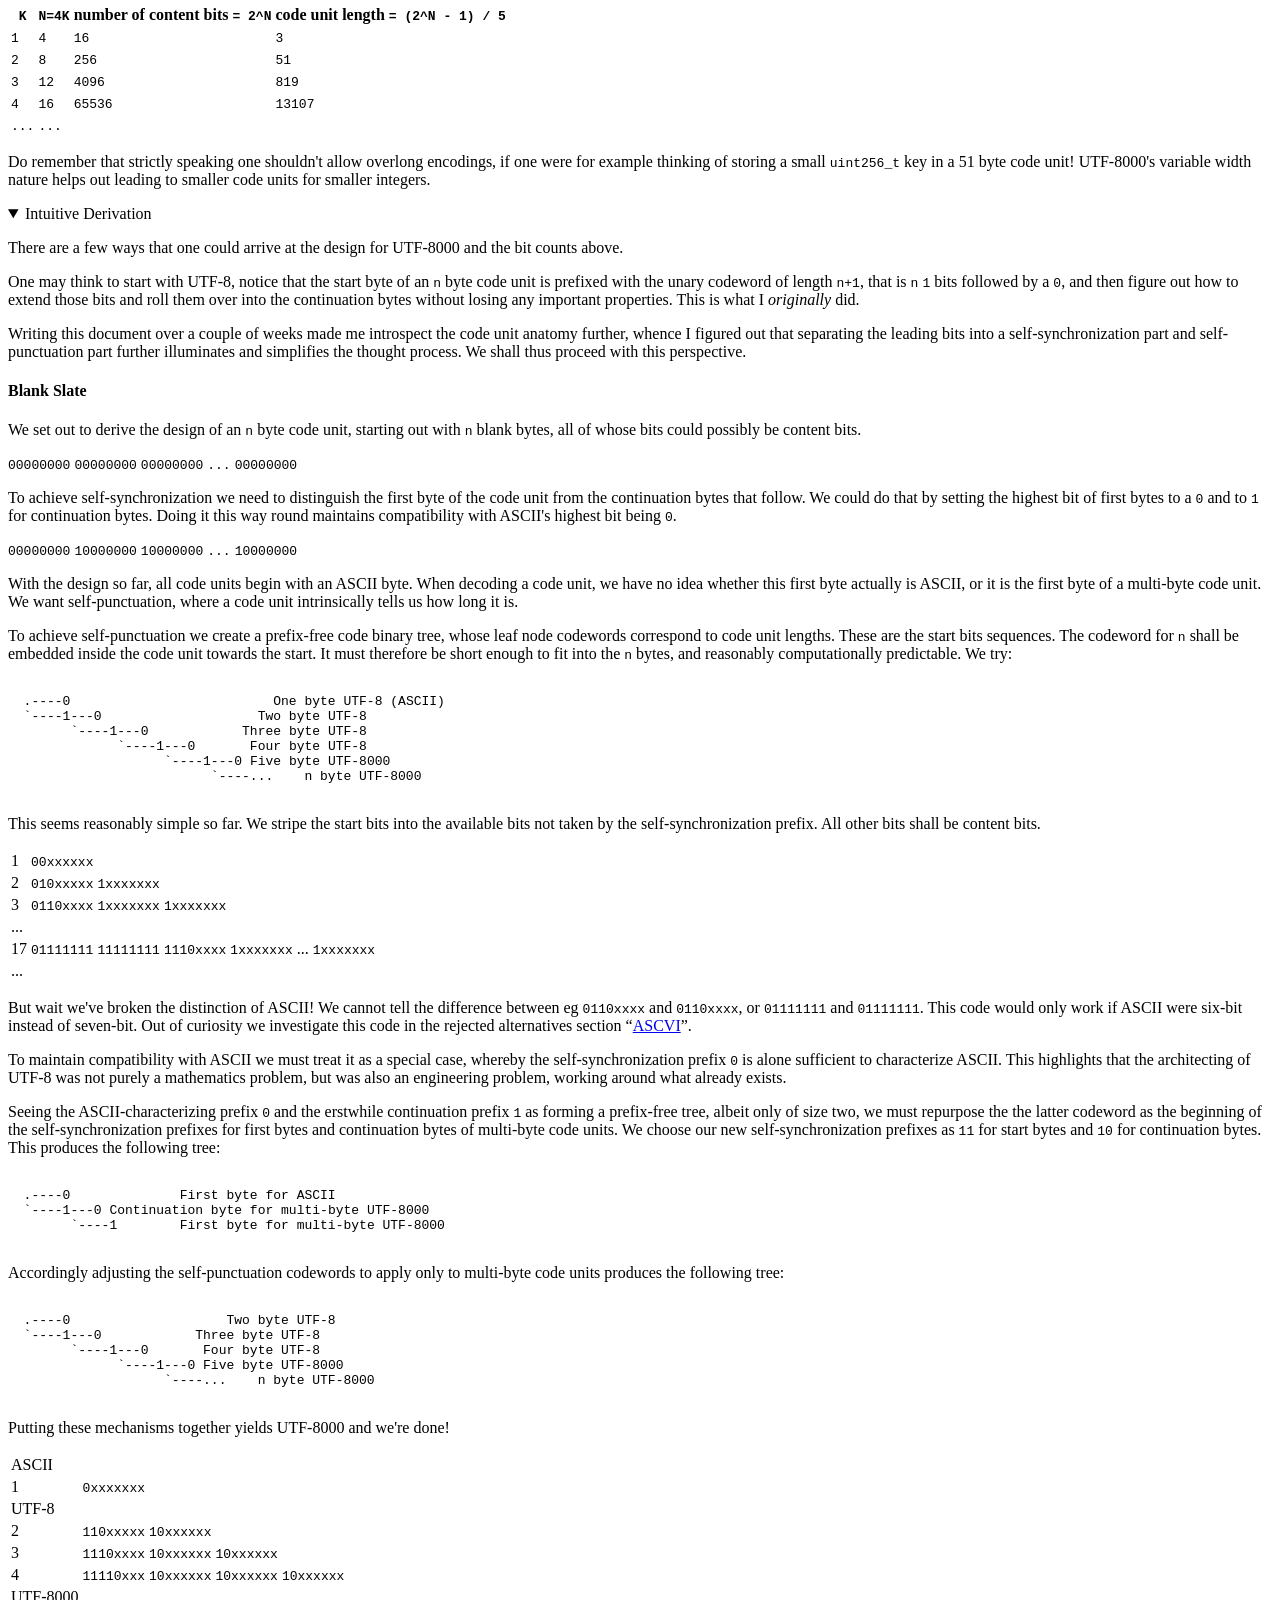
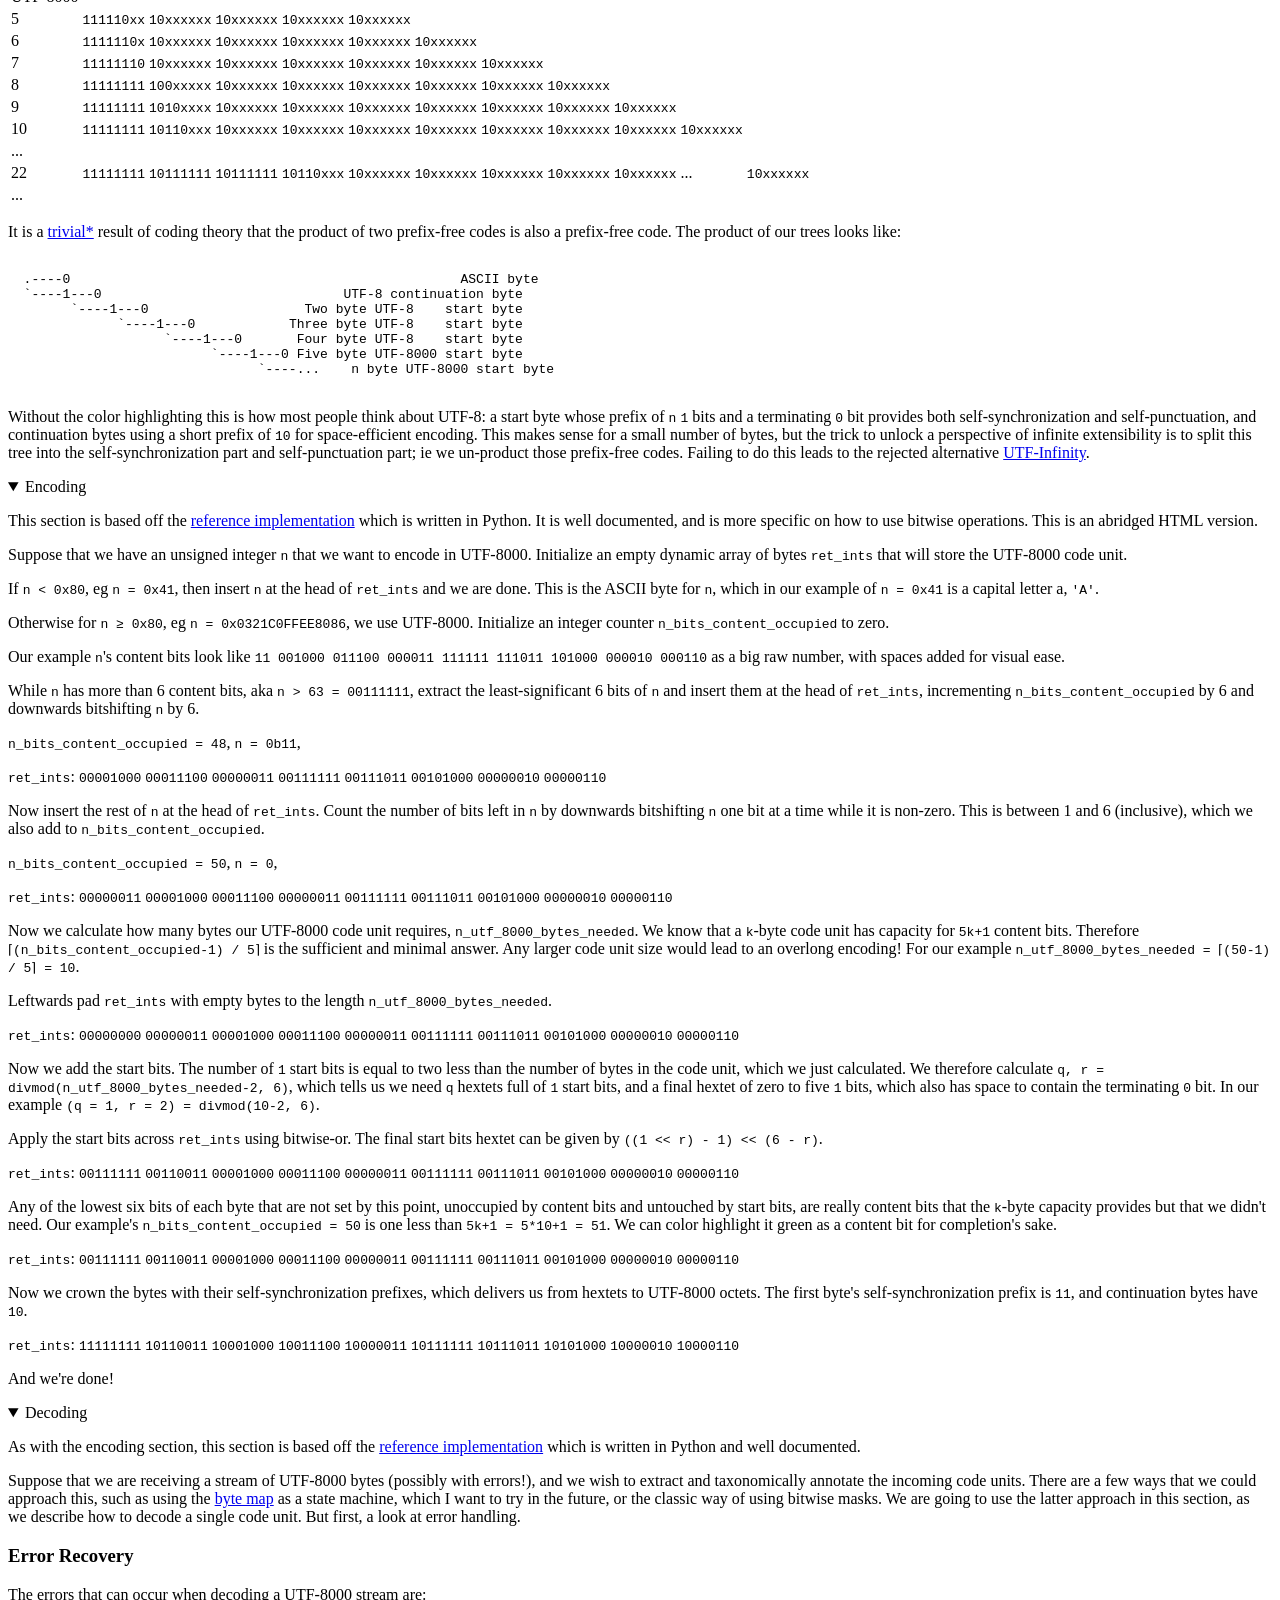
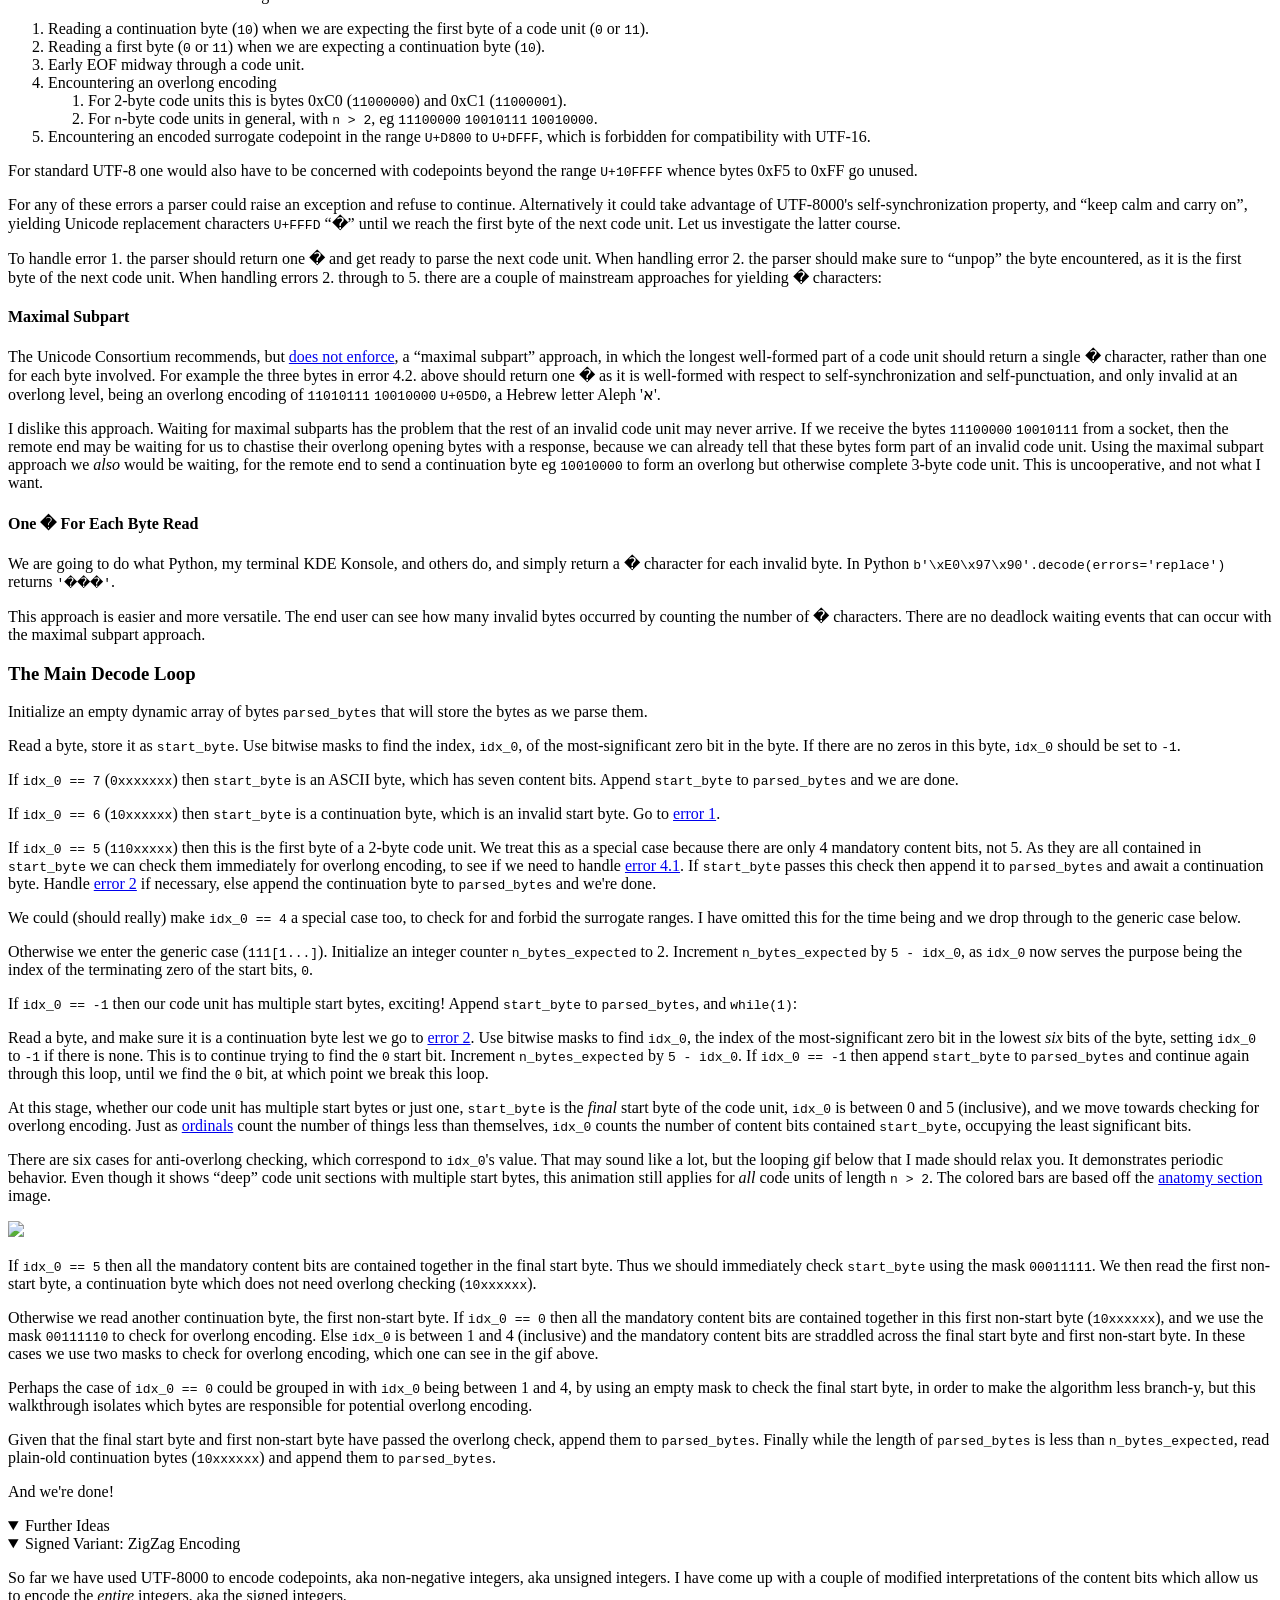
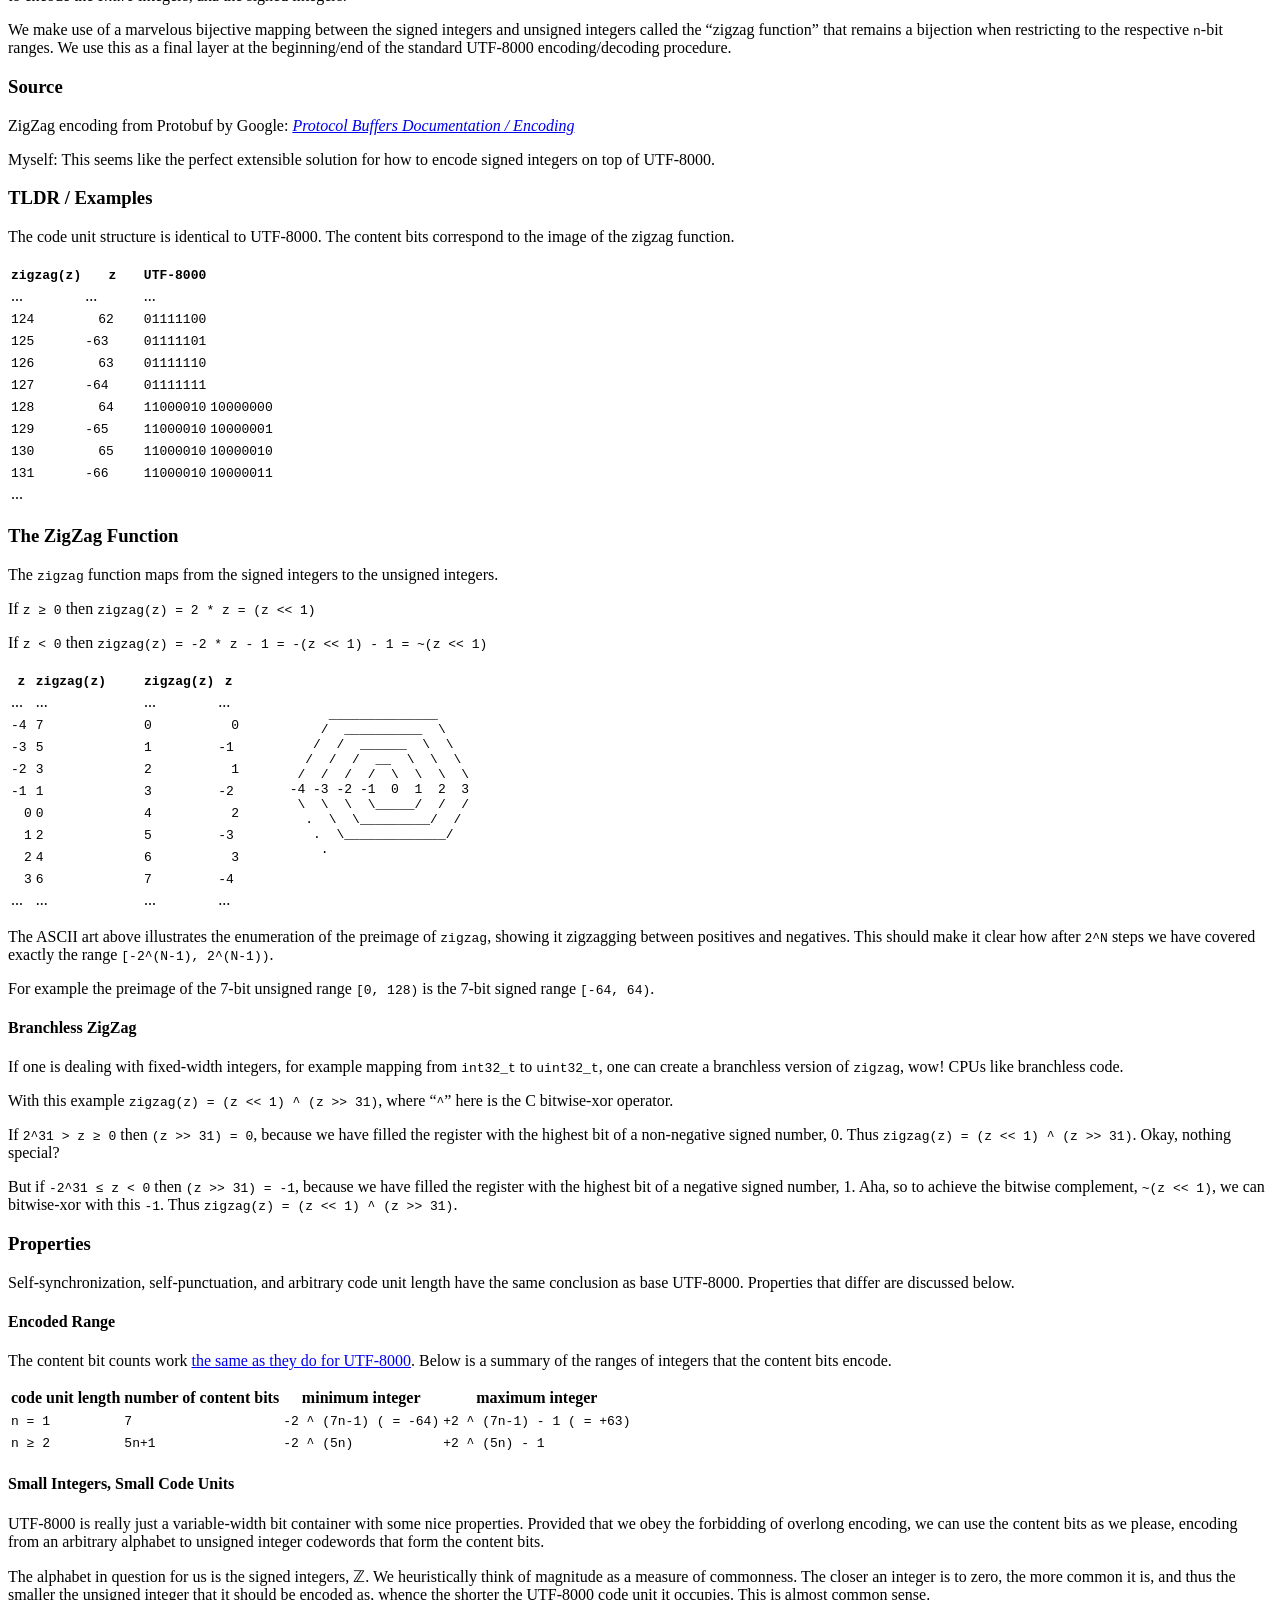
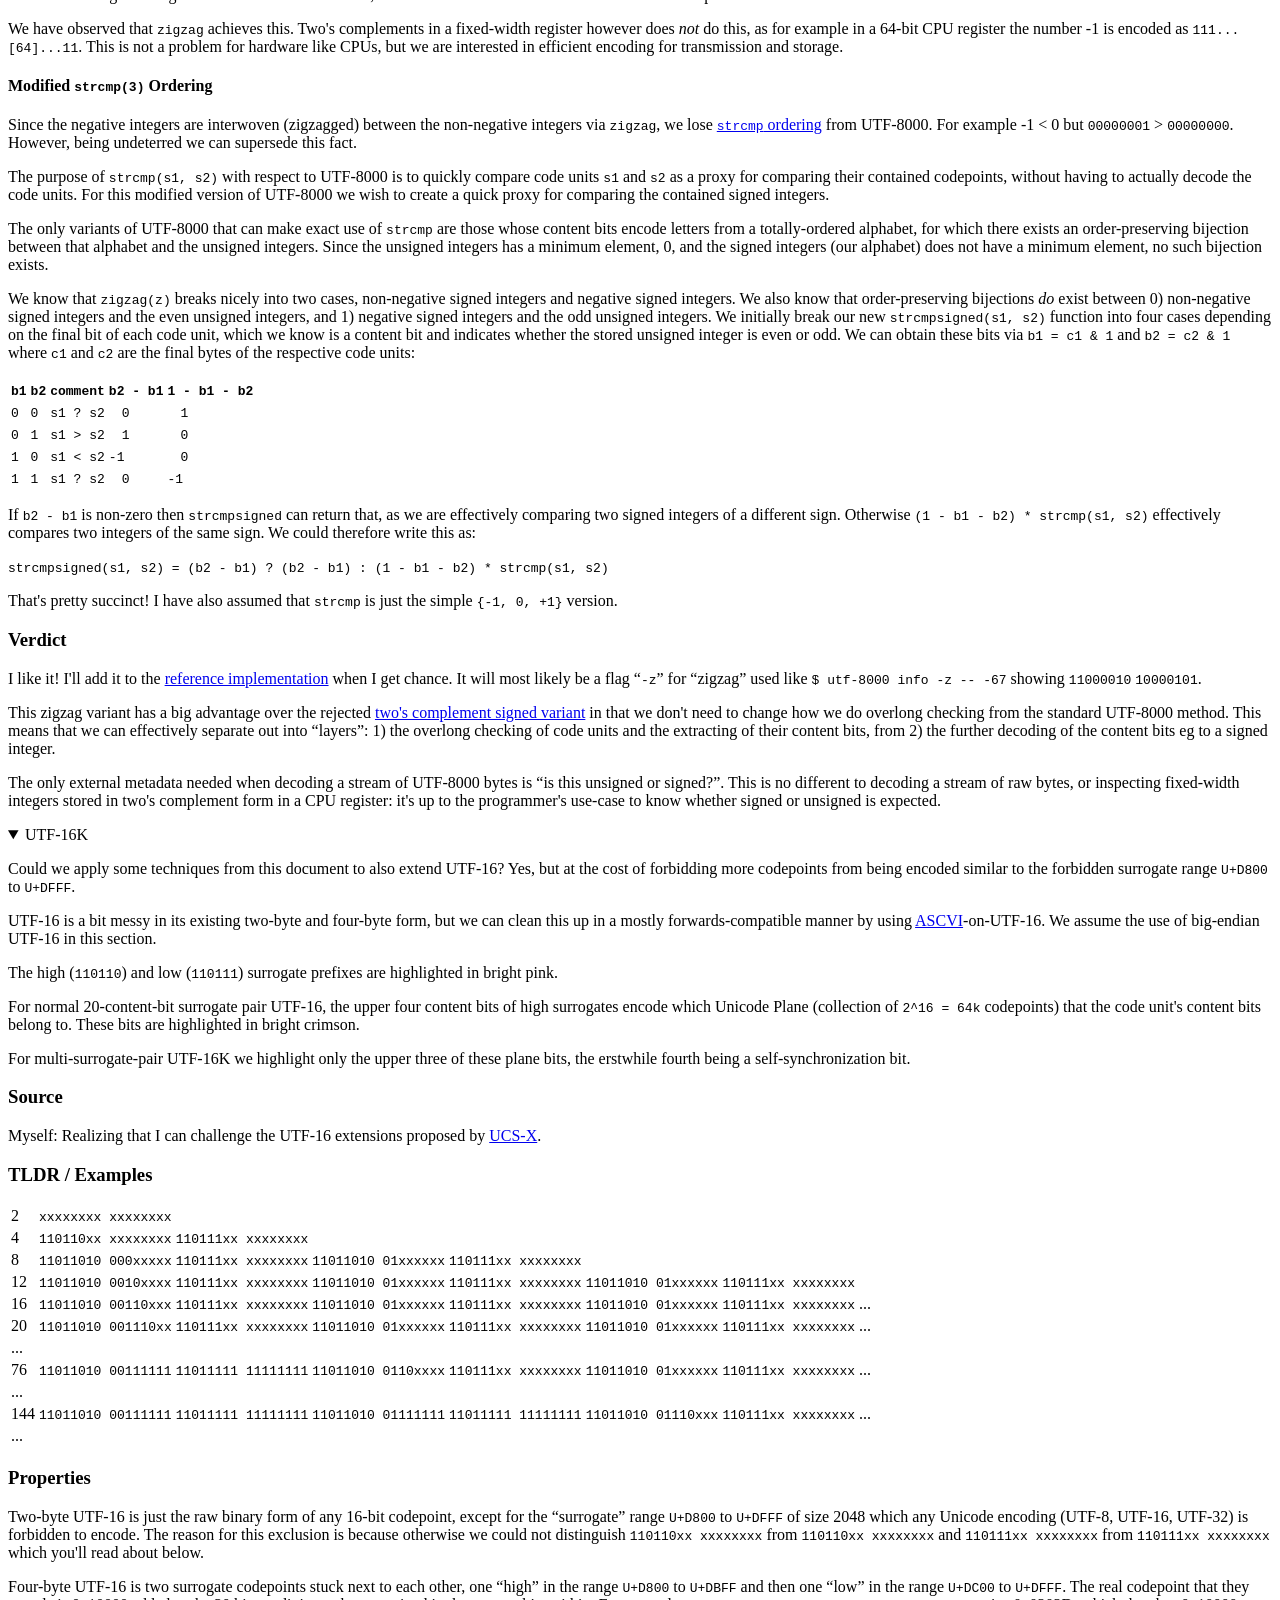
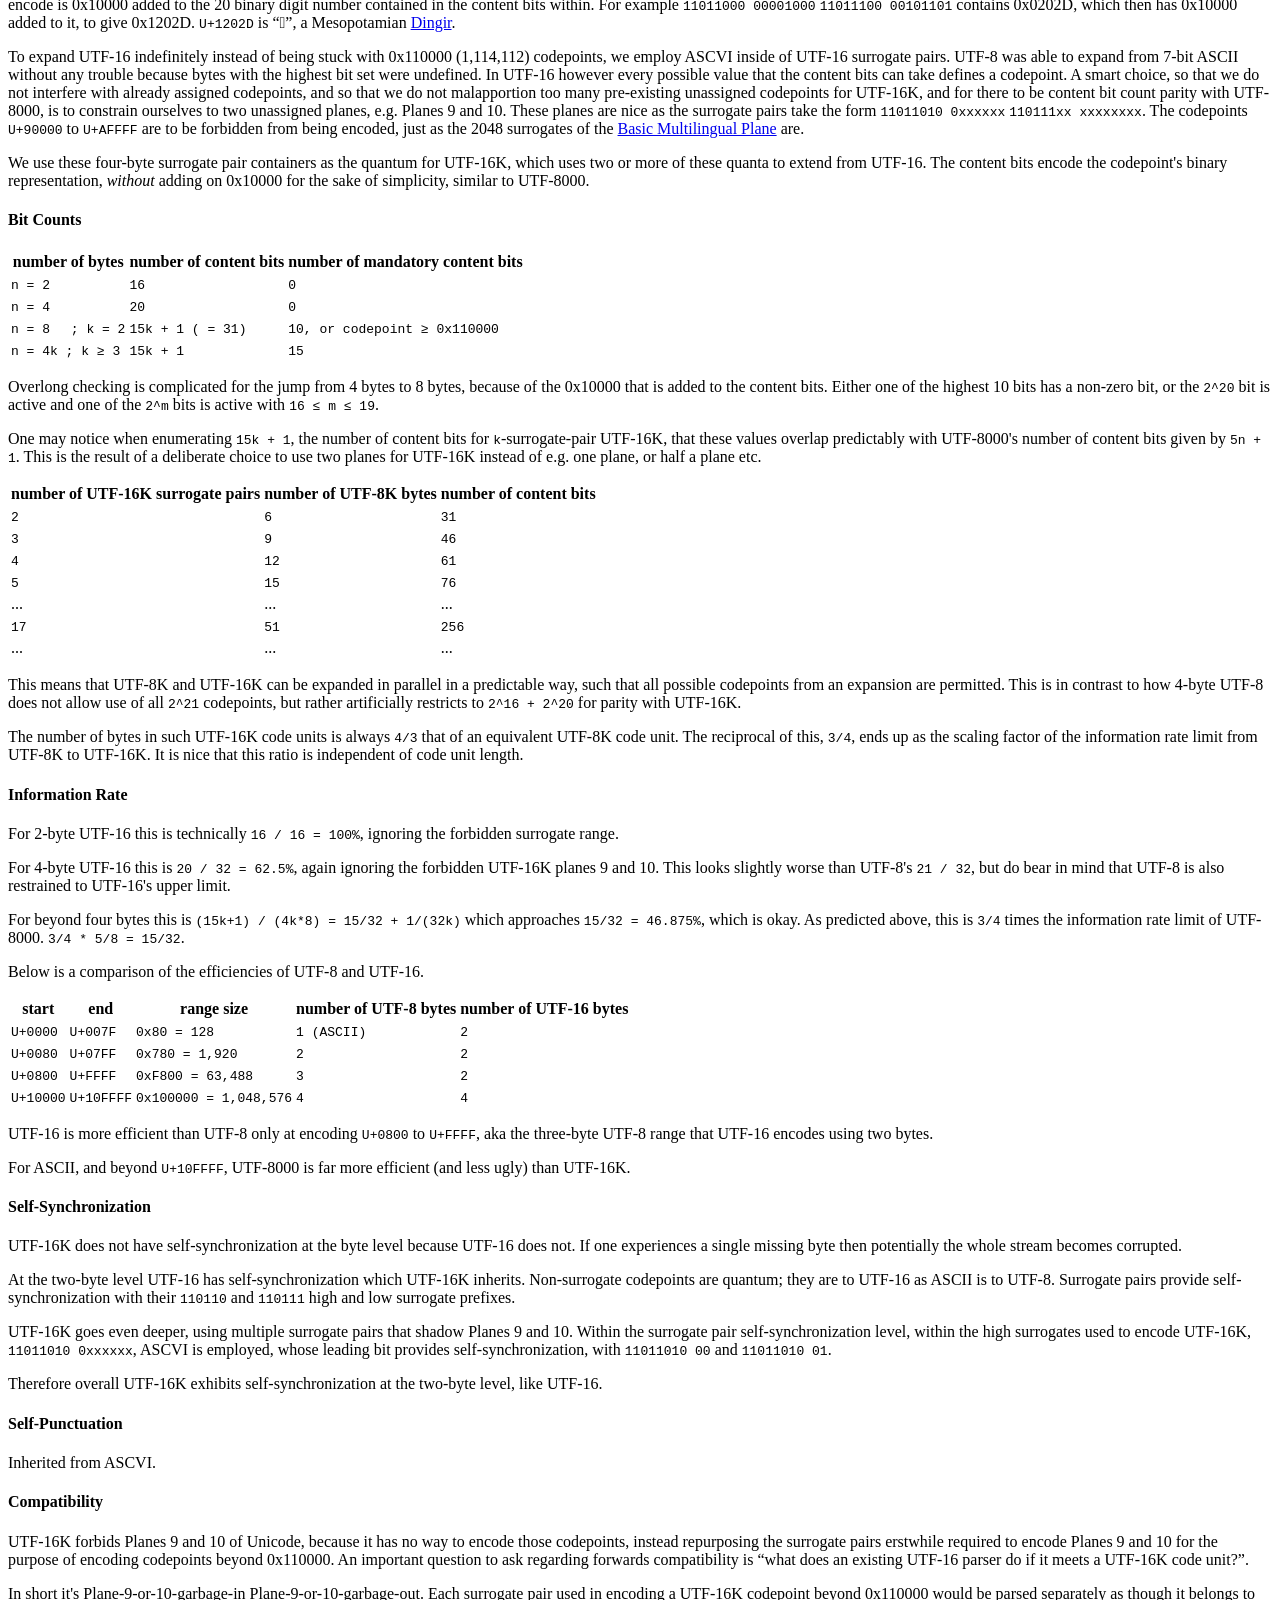
==== commit 8c0b3cf1: "UTF-32K: Update verdict It's counterproductive for UTF-32 to be variable-width." ====
--- a/src/index.html
+++ b/src/index.html
@@ -24,10 +24,10 @@
         <h1>UTF-8000</h1>
         <p>Unlimited UTF-8! ASCII ⊆ UTF-8 ⊆ UTF-8000.</p>
         <p>No special cases introduced. All <a href="#sec-properties">properties</a> preserved.</p>
-        <p>Try out the <a href="#sec-reference-implementation">reference implementation</a> with <code>$ pipx install UTF-8000</code>.</p>
+        <p>Try out the <a href="#sec-reference-implementation">reference implementation</a> with <code class="shell-command">$ pipx install UTF-8000</code>.</p>
       </div>
 
-      <details id="sec-tldr" no-open="true">
+      <details id="sec-tldr" open="true">
         <summary>TLDR / Examples</summary>
         <table>
           <tbody>
@@ -281,7 +281,7 @@
         <p>There are only two special cases, both of which are inherited from UTF-8: ASCII as is, and 2-byte UTF-8 having 4 mandatory content bits to check against overlong encoding as opposed to 5 for all longer length code units.</p>
       </details>
 
-      <details id="sec-anatomy" no-open="true">
+      <details id="sec-anatomy" open="true">
         <summary>Anatomy</summary>
         <p>Here is anatomical diagram of the example 22-byte code unit from the <a href="#sec-tldr">tldr</a>.</p>
         <p>See the <a href="#sec-glossary">glossary</a> for more information on the definitions of the terms.</p>
@@ -290,7 +290,7 @@
         <p>The main contribution of UTF-8000's specification is clarity on splitting the highest bits of the first byte of UTF-8 code units into <u style="color: cyan">self-synchronization bits</u> and <u style="color: magenta">start bits</u>, and then making it clear how to stripe the start bits across the continuation bytes if needed, to achieve arbitrarily large code units.</p>
       </details>
 
-      <details id="sec-glossary" no-open="true">
+      <details id="sec-glossary" open="true">
         <summary>Glossary</summary>
         <p>These terms are ordered somewhat by chronology of first requirement, rather than alphabetically, for convenience.</p>
         <p>Terms used within definitions are <a class="a-dfn" href="#sec-glossary">underlined</a> clickable hyperlinks.</p>
@@ -509,7 +509,7 @@
         </table>
       </details>
 
-      <details id="sec-properties" no-open="true">
+      <details id="sec-properties" open="true">
         <summary>Properties</summary>
         <p>Many of these properties of UTF-8000 are explained in detail in an appropriate section of the <a href="#sec-glossary">glossary</a> and hyperlinks to the glossary are provided.</p>
 
@@ -985,7 +985,7 @@
         <p>Do remember that strictly speaking one shouldn't allow overlong encodings, if one were for example thinking of storing a small <code>uint256_t</code> key in a 51 byte code unit! UTF-8000's variable width nature helps out leading to smaller code units for smaller integers.</p>
       </details>
 
-      <details id="sec-intuitive-derivation" no-open="true">
+      <details id="sec-intuitive-derivation" open="true">
         <summary>Intuitive Derivation</summary>
         <p>There are a few ways that one could arrive at the design for UTF-8000 and the bit counts above.</p>
         <p>One may think to start with UTF-8, notice that the start byte of an <code>n</code> byte code unit is prefixed with the unary codeword of length <code>n+1</code>, that is <code>n</code> <code>1</code> bits followed by a <code>0</code>, and then figure out how to extend those bits and roll them over into the continuation bytes without losing any important properties. This is what I <em>originally</em> did.</p>
@@ -1370,7 +1370,7 @@
         <p>Without the color highlighting this is how most people think about UTF-8: a start byte whose prefix of <code>n</code> <code>1</code> bits and a terminating <code>0</code> bit provides both self-synchronization and self-punctuation, and continuation bytes using a short prefix of <code>10</code> for space-efficient encoding. This makes sense for a small number of bytes, but the trick to unlock a perspective of infinite extensibility is to split this tree into the self-synchronization part and self-punctuation part; ie we un-product those prefix-free codes. Failing to do this leads to the rejected alternative <a href="#sec-rejected-utf-infinity">UTF-Infinity</a>.</p>
       </details>
 
-      <details id="sec-encoding" no-open="true">
+      <details id="sec-encoding" open="true">
         <summary>Encoding</summary>
         <p>This section is based off the <a href="#sec-reference-implementation">reference implementation</a> which is written in Python. It is well documented, and is more specific on how to use bitwise operations. This is an abridged HTML version.</p>
         <p>Suppose that we have an unsigned integer <code>n</code> that we want to encode in UTF-8000. Initialize an empty dynamic array of bytes <code>ret_ints</code> that will store the UTF-8000 code unit.</p>
@@ -1492,7 +1492,7 @@
         <p>And we're done!</p>
       </details>
 
-      <details id="sec-decoding" no-open="true">
+      <details id="sec-decoding" open="true">
         <summary>Decoding</summary>
         <p>As with the encoding section, this section is based off the <a href="#sec-reference-implementation">reference implementation</a> which is written in Python and well documented.</p>
         <p>Suppose that we are receiving a stream of UTF-8000 bytes (possibly with errors!), and we wish to extract and taxonomically annotate the incoming code units. There are a few ways that we could approach this, such as using the <a href="#sec-properties-byte-map">byte map</a> as a state machine, which I want to try in the future, or the classic way of using bitwise masks. We are going to use the latter approach in this section, as we describe how to decode a single code unit. But first, a look at error handling.</p>
@@ -1606,10 +1606,10 @@
         <p>And we're done!</p>
       </details>
 
-      <details id="sec-further-ideas" no-open="true">
+      <details id="sec-further-ideas" open="true">
         <summary>Further Ideas</summary>
 
-        <details id="sec-signed-variant-zigzag-encoding" no-open="true">
+        <details id="sec-signed-variant-zigzag-encoding" open="true">
           <summary>Signed Variant: ZigZag Encoding</summary>
           <p>So far we have used UTF-8000 to encode codepoints, aka non-negative integers, aka unsigned integers. I have come up with a couple of modified interpretations of the content bits which allow us to encode the <em>entire</em> integers, aka the signed integers.</p>
           <p>We make use of a marvelous bijective mapping between the signed integers and unsigned integers called the <q>zigzag function</q> that remains a bijection when restricting to the respective <code>n</code>-bit ranges. We use this as a final layer at the beginning/end of the standard UTF-8000 encoding/decoding procedure.</p>
@@ -1938,18 +1938,28 @@
 
           <h3>Verdict</h3>
           <p>
-            I like it! I'll add it to the <a href="#sec-reference-implementation">reference implementation</a> when I get chance. It will most likely be a flag <q><code>-z</code></q> for <q>zigzag</q> used like <code>$ utf-8000 info -z -- -67</code> showing <code class="utf-8000-byte utf-8000-byte-first"><span class="utf-8000-bits-self-sync-first">11</span><span class="utf-8000-bits-start">0</span><span class="utf-8000-bits-content-mandatory">0001</span><span class="utf-8000-bits-content-optional">0</span></code> <code class="utf-8000-byte utf-8000-byte-continuation"><span class="utf-8000-bits-self-sync-continuation">10</span><span class="utf-8000-bits-content-optional">000101</span></code
+            I like it! I'll add it to the <a href="#sec-reference-implementation">reference implementation</a> when I get chance. It will most likely be a flag <q><code>-z</code></q> for <q>zigzag</q> used like <code class="shell-command">$ utf-8000 info -z -- -67</code> showing <code class="utf-8000-byte utf-8000-byte-first"><span class="utf-8000-bits-self-sync-first">11</span><span class="utf-8000-bits-start">0</span><span class="utf-8000-bits-content-mandatory">0001</span><span class="utf-8000-bits-content-optional">0</span></code> <code class="utf-8000-byte utf-8000-byte-continuation"><span class="utf-8000-bits-self-sync-continuation">10</span><span class="utf-8000-bits-content-optional">000101</span></code
             >.
           </p>
           <p>This zigzag variant has a big advantage over the rejected <a href="#sec-rejected-signed-variant-twos-complement">two's complement signed variant</a> in that we don't need to change how we do overlong checking from the standard UTF-8000 method. This means that we can effectively separate out into <q>layers</q>: 1) the overlong checking of code units and the extracting of their content bits, from 2) the further decoding of the content bits eg to a signed integer.</p>
           <p>The only external metadata needed when decoding a stream of UTF-8000 bytes is <q>is this unsigned or signed?</q>. This is no different to decoding a stream of raw bytes, or inspecting fixed-width integers stored in two's complement form in a CPU register: it's up to the programmer's use-case to know whether signed or unsigned is expected.</p>
         </details>
 
-        <details id="sec-utf-16k" no-open="true">
+        <details id="sec-utf-16k" open="true">
           <summary>UTF-16K</summary>
-          <p>Could we apply some techniques from this document to also extend UTF-16? Yes, but at the cost of forbidding more codepoints from being encoded similar to the surrogate range <code>U+D800</code> to <code>U+DFFF</code>.</p>
+          <p>Could we apply some techniques from this document to also extend UTF-16? Yes, but at the cost of forbidding more codepoints from being encoded similar to the forbidden surrogate range <code>U+D800</code> to <code>U+DFFF</code>.</p>
 
           <p>UTF-16 is a bit messy in its existing two-byte and four-byte form, but we can clean this up in a mostly forwards-compatible manner by using <a href="#sec-rejected-ascvi">ASCVI</a>-on-UTF-16. We assume the use of big-endian UTF-16 in this section.</p>
+
+          <p>
+            The high (<code class="utf-8000-bits"><span class="utf-16000-bits-surrogate-frame">110110</span></code
+            >) and low (<code class="utf-8000-bits"><span class="utf-16000-bits-surrogate-frame">110111</span></code
+            >) surrogate prefixes are highlighted in <span class="utf-16000-bits-surrogate-frame">bright pink</span>.
+          </p>
+
+          <p>For normal 20-content-bit surrogate pair UTF-16, the upper four content bits of high surrogates encode which Unicode Plane (collection of <code>2^16 = 64k</code> codepoints) that the code unit's content bits belong to. These bits are highlighted in <span class="utf-16000-bits-surrogate-plane">bright crimson</span>.</p>
+
+          <p>For multi-surrogate-pair UTF-16K we highlight only the upper three of these plane bits, the erstwhile fourth being a self-synchronization bit.</p>
 
           <h3>Source</h3>
           <p>Myself: Realizing that I can challenge the UTF-16 extensions proposed by <a href="#sec-rejected-ucs-x">UCS-X</a>.</p>
@@ -1966,7 +1976,7 @@
               <tr>
                 <td>4</td>
                 <td>
-                  <code class="utf-8000-byte utf-8000-byte-first"><span class="utf-16000-bits-surrogate-frame">110110</span><span class="utf-8000-bits-content-optional">xx</span><span> </span><span class="utf-8000-bits-content-optional">xxxxxxxx</span></code>
+                  <code class="utf-8000-byte utf-8000-byte-first"><span class="utf-16000-bits-surrogate-frame">110110</span><span class="utf-16000-bits-surrogate-plane">xx</span><span> </span><span class="utf-16000-bits-surrogate-plane">xx</span><span class="utf-8000-bits-content-optional">xxxxxx</span></code>
                 </td>
                 <td>
                   <code class="utf-8000-byte utf-8000-byte-first"><span class="utf-16000-bits-surrogate-frame">110111</span><span class="utf-8000-bits-content-optional">xx</span><span> </span><span class="utf-8000-bits-content-optional">xxxxxxxx</span></code>
@@ -1975,13 +1985,13 @@
               <tr>
                 <td>8</td>
                 <td>
-                  <code class="utf-8000-byte utf-8000-byte-first"><span class="utf-16000-bits-surrogate-frame">110110</span><span class="utf-16000-bits-surrogate-plane">11</span><span> </span><span class="utf-16000-bits-surrogate-plane">00</span><span class="utf-8000-bits-self-sync-first">0</span><span class="utf-8000-bits-start">0</span><span class="utf-8000-bits-content-mandatory">xxxx</span></code>
+                  <code class="utf-8000-byte utf-8000-byte-first"><span class="utf-16000-bits-surrogate-frame">110110</span><span class="utf-16000-bits-surrogate-plane">10</span><span> </span><span class="utf-16000-bits-surrogate-plane">0</span><span class="utf-8000-bits-self-sync-first">0</span><span class="utf-8000-bits-start">0</span><span class="utf-8000-bits-content-mandatory">xxxxx</span></code>
                 </td>
                 <td>
                   <code class="utf-8000-byte utf-8000-byte-first"><span class="utf-16000-bits-surrogate-frame">110111</span><span class="utf-8000-bits-content-mandatory">xx</span><span> </span><span class="utf-8000-bits-content-mandatory">xxx</span><span class="utf-8000-bits-content-optional">xxxxx</span></code>
                 </td>
                 <td>
-                  <code class="utf-8000-byte utf-8000-byte-first"><span class="utf-16000-bits-surrogate-frame">110110</span><span class="utf-16000-bits-surrogate-plane">11</span><span> </span><span class="utf-16000-bits-surrogate-plane">00</span><span class="utf-8000-bits-self-sync-continuation">1</span><span class="utf-8000-bits-content-optional">xxxxx</span></code>
+                  <code class="utf-8000-byte utf-8000-byte-first"><span class="utf-16000-bits-surrogate-frame">110110</span><span class="utf-16000-bits-surrogate-plane">10</span><span> </span><span class="utf-16000-bits-surrogate-plane">0</span><span class="utf-8000-bits-self-sync-continuation">1</span><span class="utf-8000-bits-content-optional">xxxxxx</span></code>
                 </td>
                 <td>
                   <code class="utf-8000-byte utf-8000-byte-first"><span class="utf-16000-bits-surrogate-frame">110111</span><span class="utf-8000-bits-content-optional">xx</span><span> </span><span class="utf-8000-bits-content-optional">xxxxxxxx</span></code>
@@ -1990,19 +2000,19 @@
               <tr>
                 <td>12</td>
                 <td>
-                  <code class="utf-8000-byte utf-8000-byte-first"><span class="utf-16000-bits-surrogate-frame">110110</span><span class="utf-16000-bits-surrogate-plane">11</span><span> </span><span class="utf-16000-bits-surrogate-plane">00</span><span class="utf-8000-bits-self-sync-first">0</span><span class="utf-8000-bits-start">10</span><span class="utf-8000-bits-content-mandatory">xxx</span></code>
+                  <code class="utf-8000-byte utf-8000-byte-first"><span class="utf-16000-bits-surrogate-frame">110110</span><span class="utf-16000-bits-surrogate-plane">10</span><span> </span><span class="utf-16000-bits-surrogate-plane">0</span><span class="utf-8000-bits-self-sync-first">0</span><span class="utf-8000-bits-start">10</span><span class="utf-8000-bits-content-mandatory">xxxx</span></code>
                 </td>
                 <td>
                   <code class="utf-8000-byte utf-8000-byte-first"><span class="utf-16000-bits-surrogate-frame">110111</span><span class="utf-8000-bits-content-mandatory">xx</span><span> </span><span class="utf-8000-bits-content-mandatory">xxxxxxxx</span></code>
                 </td>
                 <td>
-                  <code class="utf-8000-byte utf-8000-byte-first"><span class="utf-16000-bits-surrogate-frame">110110</span><span class="utf-16000-bits-surrogate-plane">11</span><span> </span><span class="utf-16000-bits-surrogate-plane">00</span><span class="utf-8000-bits-self-sync-continuation">1</span><span class="utf-8000-bits-content-mandatory">x</span><span class="utf-8000-bits-content-optional">xxxx</span></code>
+                  <code class="utf-8000-byte utf-8000-byte-first"><span class="utf-16000-bits-surrogate-frame">110110</span><span class="utf-16000-bits-surrogate-plane">10</span><span> </span><span class="utf-16000-bits-surrogate-plane">0</span><span class="utf-8000-bits-self-sync-continuation">1</span><span class="utf-8000-bits-content-mandatory">x</span><span class="utf-8000-bits-content-optional">xxxxx</span></code>
                 </td>
                 <td>
                   <code class="utf-8000-byte utf-8000-byte-first"><span class="utf-16000-bits-surrogate-frame">110111</span><span class="utf-8000-bits-content-optional">xx</span><span> </span><span class="utf-8000-bits-content-optional">xxxxxxxx</span></code>
                 </td>
                 <td>
-                  <code class="utf-8000-byte utf-8000-byte-first"><span class="utf-16000-bits-surrogate-frame">110110</span><span class="utf-16000-bits-surrogate-plane">11</span><span> </span><span class="utf-16000-bits-surrogate-plane">00</span><span class="utf-8000-bits-self-sync-continuation">1</span><span class="utf-8000-bits-content-optional">xxxxx</span></code>
+                  <code class="utf-8000-byte utf-8000-byte-first"><span class="utf-16000-bits-surrogate-frame">110110</span><span class="utf-16000-bits-surrogate-plane">10</span><span> </span><span class="utf-16000-bits-surrogate-plane">0</span><span class="utf-8000-bits-self-sync-continuation">1</span><span class="utf-8000-bits-content-optional">xxxxxx</span></code>
                 </td>
                 <td>
                   <code class="utf-8000-byte utf-8000-byte-first"><span class="utf-16000-bits-surrogate-frame">110111</span><span class="utf-8000-bits-content-optional">xx</span><span> </span><span class="utf-8000-bits-content-optional">xxxxxxxx</span></code>
@@ -2011,19 +2021,19 @@
               <tr>
                 <td>16</td>
                 <td>
-                  <code class="utf-8000-byte utf-8000-byte-first"><span class="utf-16000-bits-surrogate-frame">110110</span><span class="utf-16000-bits-surrogate-plane">11</span><span> </span><span class="utf-16000-bits-surrogate-plane">00</span><span class="utf-8000-bits-self-sync-first">0</span><span class="utf-8000-bits-start">110</span><span class="utf-8000-bits-content-mandatory">xx</span></code>
+                  <code class="utf-8000-byte utf-8000-byte-first"><span class="utf-16000-bits-surrogate-frame">110110</span><span class="utf-16000-bits-surrogate-plane">10</span><span> </span><span class="utf-16000-bits-surrogate-plane">0</span><span class="utf-8000-bits-self-sync-first">0</span><span class="utf-8000-bits-start">110</span><span class="utf-8000-bits-content-mandatory">xxx</span></code>
                 </td>
                 <td>
                   <code class="utf-8000-byte utf-8000-byte-first"><span class="utf-16000-bits-surrogate-frame">110111</span><span class="utf-8000-bits-content-mandatory">xx</span><span> </span><span class="utf-8000-bits-content-mandatory">xxxxxxxx</span></code>
                 </td>
                 <td>
-                  <code class="utf-8000-byte utf-8000-byte-first"><span class="utf-16000-bits-surrogate-frame">110110</span><span class="utf-16000-bits-surrogate-plane">11</span><span> </span><span class="utf-16000-bits-surrogate-plane">00</span><span class="utf-8000-bits-self-sync-continuation">1</span><span class="utf-8000-bits-content-mandatory">xx</span><span class="utf-8000-bits-content-optional">xxx</span></code>
+                  <code class="utf-8000-byte utf-8000-byte-first"><span class="utf-16000-bits-surrogate-frame">110110</span><span class="utf-16000-bits-surrogate-plane">10</span><span> </span><span class="utf-16000-bits-surrogate-plane">0</span><span class="utf-8000-bits-self-sync-continuation">1</span><span class="utf-8000-bits-content-mandatory">xx</span><span class="utf-8000-bits-content-optional">xxxx</span></code>
                 </td>
                 <td>
                   <code class="utf-8000-byte utf-8000-byte-first"><span class="utf-16000-bits-surrogate-frame">110111</span><span class="utf-8000-bits-content-optional">xx</span><span> </span><span class="utf-8000-bits-content-optional">xxxxxxxx</span></code>
                 </td>
                 <td>
-                  <code class="utf-8000-byte utf-8000-byte-first"><span class="utf-16000-bits-surrogate-frame">110110</span><span class="utf-16000-bits-surrogate-plane">11</span><span> </span><span class="utf-16000-bits-surrogate-plane">00</span><span class="utf-8000-bits-self-sync-continuation">1</span><span class="utf-8000-bits-content-optional">xxxxx</span></code>
+                  <code class="utf-8000-byte utf-8000-byte-first"><span class="utf-16000-bits-surrogate-frame">110110</span><span class="utf-16000-bits-surrogate-plane">10</span><span> </span><span class="utf-16000-bits-surrogate-plane">0</span><span class="utf-8000-bits-self-sync-continuation">1</span><span class="utf-8000-bits-content-optional">xxxxxx</span></code>
                 </td>
                 <td>
                   <code class="utf-8000-byte utf-8000-byte-first"><span class="utf-16000-bits-surrogate-frame">110111</span><span class="utf-8000-bits-content-optional">xx</span><span> </span><span class="utf-8000-bits-content-optional">xxxxxxxx</span></code>
@@ -2033,19 +2043,19 @@
               <tr>
                 <td>20</td>
                 <td>
-                  <code class="utf-8000-byte utf-8000-byte-first"><span class="utf-16000-bits-surrogate-frame">110110</span><span class="utf-16000-bits-surrogate-plane">11</span><span> </span><span class="utf-16000-bits-surrogate-plane">00</span><span class="utf-8000-bits-self-sync-first">0</span><span class="utf-8000-bits-start">1110</span><span class="utf-8000-bits-content-mandatory">x</span></code>
+                  <code class="utf-8000-byte utf-8000-byte-first"><span class="utf-16000-bits-surrogate-frame">110110</span><span class="utf-16000-bits-surrogate-plane">10</span><span> </span><span class="utf-16000-bits-surrogate-plane">0</span><span class="utf-8000-bits-self-sync-first">0</span><span class="utf-8000-bits-start">1110</span><span class="utf-8000-bits-content-mandatory">xx</span></code>
                 </td>
                 <td>
                   <code class="utf-8000-byte utf-8000-byte-first"><span class="utf-16000-bits-surrogate-frame">110111</span><span class="utf-8000-bits-content-mandatory">xx</span><span> </span><span class="utf-8000-bits-content-mandatory">xxxxxxxx</span></code>
                 </td>
                 <td>
-                  <code class="utf-8000-byte utf-8000-byte-first"><span class="utf-16000-bits-surrogate-frame">110110</span><span class="utf-16000-bits-surrogate-plane">11</span><span> </span><span class="utf-16000-bits-surrogate-plane">00</span><span class="utf-8000-bits-self-sync-continuation">1</span><span class="utf-8000-bits-content-mandatory">xxx</span><span class="utf-8000-bits-content-optional">xx</span></code>
+                  <code class="utf-8000-byte utf-8000-byte-first"><span class="utf-16000-bits-surrogate-frame">110110</span><span class="utf-16000-bits-surrogate-plane">10</span><span> </span><span class="utf-16000-bits-surrogate-plane">0</span><span class="utf-8000-bits-self-sync-continuation">1</span><span class="utf-8000-bits-content-mandatory">xxx</span><span class="utf-8000-bits-content-optional">xxx</span></code>
                 </td>
                 <td>
                   <code class="utf-8000-byte utf-8000-byte-first"><span class="utf-16000-bits-surrogate-frame">110111</span><span class="utf-8000-bits-content-optional">xx</span><span> </span><span class="utf-8000-bits-content-optional">xxxxxxxx</span></code>
                 </td>
                 <td>
-                  <code class="utf-8000-byte utf-8000-byte-first"><span class="utf-16000-bits-surrogate-frame">110110</span><span class="utf-16000-bits-surrogate-plane">11</span><span> </span><span class="utf-16000-bits-surrogate-plane">00</span><span class="utf-8000-bits-self-sync-continuation">1</span><span class="utf-8000-bits-content-optional">xxxxx</span></code>
+                  <code class="utf-8000-byte utf-8000-byte-first"><span class="utf-16000-bits-surrogate-frame">110110</span><span class="utf-16000-bits-surrogate-plane">10</span><span> </span><span class="utf-16000-bits-surrogate-plane">0</span><span class="utf-8000-bits-self-sync-continuation">1</span><span class="utf-8000-bits-content-optional">xxxxxx</span></code>
                 </td>
                 <td>
                   <code class="utf-8000-byte utf-8000-byte-first"><span class="utf-16000-bits-surrogate-frame">110111</span><span class="utf-8000-bits-content-optional">xx</span><span> </span><span class="utf-8000-bits-content-optional">xxxxxxxx</span></code>
@@ -2056,21 +2066,21 @@
                 <td>...</td>
               </tr>
               <tr>
-                <td>72</td>
-                <td>
-                  <code class="utf-8000-byte utf-8000-byte-first"><span class="utf-16000-bits-surrogate-frame">110110</span><span class="utf-16000-bits-surrogate-plane">11</span><span> </span><span class="utf-16000-bits-surrogate-plane">00</span><span class="utf-8000-bits-self-sync-first">0</span><span class="utf-8000-bits-start">11111</span></code>
+                <td>76</td>
+                <td>
+                  <code class="utf-8000-byte utf-8000-byte-first"><span class="utf-16000-bits-surrogate-frame">110110</span><span class="utf-16000-bits-surrogate-plane">10</span><span> </span><span class="utf-16000-bits-surrogate-plane">0</span><span class="utf-8000-bits-self-sync-first">0</span><span class="utf-8000-bits-start">111111</span></code>
                 </td>
                 <td>
                   <code class="utf-8000-byte utf-8000-byte-first"><span class="utf-16000-bits-surrogate-frame">110111</span><span class="utf-8000-bits-start">11</span><span> </span><span class="utf-8000-bits-start">11111111</span></code>
                 </td>
                 <td>
-                  <code class="utf-8000-byte utf-8000-byte-first"><span class="utf-16000-bits-surrogate-frame">110110</span><span class="utf-16000-bits-surrogate-plane">11</span><span> </span><span class="utf-16000-bits-surrogate-plane">00</span><span class="utf-8000-bits-self-sync-continuation">1</span><span class="utf-8000-bits-start">10</span><span class="utf-8000-bits-content-mandatory">xxx</span></code>
+                  <code class="utf-8000-byte utf-8000-byte-first"><span class="utf-16000-bits-surrogate-frame">110110</span><span class="utf-16000-bits-surrogate-plane">10</span><span> </span><span class="utf-16000-bits-surrogate-plane">0</span><span class="utf-8000-bits-self-sync-continuation">1</span><span class="utf-8000-bits-start">10</span><span class="utf-8000-bits-content-mandatory">xxxx</span></code>
                 </td>
                 <td>
                   <code class="utf-8000-byte utf-8000-byte-first"><span class="utf-16000-bits-surrogate-frame">110111</span><span class="utf-8000-bits-content-mandatory">xx</span><span> </span><span class="utf-8000-bits-content-mandatory">xxxxxxxx</span></code>
                 </td>
                 <td>
-                  <code class="utf-8000-byte utf-8000-byte-first"><span class="utf-16000-bits-surrogate-frame">110110</span><span class="utf-16000-bits-surrogate-plane">11</span><span> </span><span class="utf-16000-bits-surrogate-plane">00</span><span class="utf-8000-bits-self-sync-continuation">1</span><span class="utf-8000-bits-content-mandatory">x</span><span class="utf-8000-bits-content-optional">xxxx</span></code>
+                  <code class="utf-8000-byte utf-8000-byte-first"><span class="utf-16000-bits-surrogate-frame">110110</span><span class="utf-16000-bits-surrogate-plane">10</span><span> </span><span class="utf-16000-bits-surrogate-plane">0</span><span class="utf-8000-bits-self-sync-continuation">1</span><span class="utf-8000-bits-content-mandatory">x</span><span class="utf-8000-bits-content-optional">xxxxx</span></code>
                 </td>
                 <td>
                   <code class="utf-8000-byte utf-8000-byte-first"><span class="utf-16000-bits-surrogate-frame">110111</span><span class="utf-8000-bits-content-optional">xx</span><span> </span><span class="utf-8000-bits-content-optional">xxxxxxxx</span></code>
@@ -2081,21 +2091,21 @@
                 <td>...</td>
               </tr>
               <tr>
-                <td>136</td>
-                <td>
-                  <code class="utf-8000-byte utf-8000-byte-first"><span class="utf-16000-bits-surrogate-frame">110110</span><span class="utf-16000-bits-surrogate-plane">11</span><span> </span><span class="utf-16000-bits-surrogate-plane">00</span><span class="utf-8000-bits-self-sync-first">0</span><span class="utf-8000-bits-start">11111</span></code>
+                <td>144</td>
+                <td>
+                  <code class="utf-8000-byte utf-8000-byte-first"><span class="utf-16000-bits-surrogate-frame">110110</span><span class="utf-16000-bits-surrogate-plane">10</span><span> </span><span class="utf-16000-bits-surrogate-plane">0</span><span class="utf-8000-bits-self-sync-first">0</span><span class="utf-8000-bits-start">111111</span></code>
                 </td>
                 <td>
                   <code class="utf-8000-byte utf-8000-byte-first"><span class="utf-16000-bits-surrogate-frame">110111</span><span class="utf-8000-bits-start">11</span><span> </span><span class="utf-8000-bits-start">11111111</span></code>
                 </td>
                 <td>
-                  <code class="utf-8000-byte utf-8000-byte-first"><span class="utf-16000-bits-surrogate-frame">110110</span><span class="utf-16000-bits-surrogate-plane">11</span><span> </span><span class="utf-16000-bits-surrogate-plane">00</span><span class="utf-8000-bits-self-sync-continuation">1</span><span class="utf-8000-bits-start">11111</span></code>
+                  <code class="utf-8000-byte utf-8000-byte-first"><span class="utf-16000-bits-surrogate-frame">110110</span><span class="utf-16000-bits-surrogate-plane">10</span><span> </span><span class="utf-16000-bits-surrogate-plane">0</span><span class="utf-8000-bits-self-sync-continuation">1</span><span class="utf-8000-bits-start">111111</span></code>
                 </td>
                 <td>
                   <code class="utf-8000-byte utf-8000-byte-first"><span class="utf-16000-bits-surrogate-frame">110111</span><span class="utf-8000-bits-start">11</span><span> </span><span class="utf-8000-bits-start">11111111</span></code>
                 </td>
                 <td>
-                  <code class="utf-8000-byte utf-8000-byte-first"><span class="utf-16000-bits-surrogate-frame">110110</span><span class="utf-16000-bits-surrogate-plane">11</span><span> </span><span class="utf-16000-bits-surrogate-plane">00</span><span class="utf-8000-bits-self-sync-continuation">1</span><span class="utf-8000-bits-start">110</span><span class="utf-8000-bits-content-mandatory">xx</span></code>
+                  <code class="utf-8000-byte utf-8000-byte-first"><span class="utf-16000-bits-surrogate-frame">110110</span><span class="utf-16000-bits-surrogate-plane">10</span><span> </span><span class="utf-16000-bits-surrogate-plane">0</span><span class="utf-8000-bits-self-sync-continuation">1</span><span class="utf-8000-bits-start">110</span><span class="utf-8000-bits-content-mandatory">xxx</span></code>
                 </td>
                 <td>
                   <code class="utf-8000-byte utf-8000-byte-first"><span class="utf-16000-bits-surrogate-frame">110111</span><span class="utf-8000-bits-content-mandatory">xx</span><span> </span><span class="utf-8000-bits-content-mandatory">xxxxxxxx</span></code>
@@ -2111,19 +2121,19 @@
           <h3>Properties</h3>
 
           <p>
-            Two-byte UTF-16 is just the raw binary form of any 16-bit codepoint, except for the <q>surrogate</q> range <code>U+D800</code> to <code>U+DFFF</code> of size 2048 which any Unicode encoding (UTF-8, UTF-16, UTF-32) is forbidden to encode. The reason for this exclusion is because otherwise we could not distinguish <code class="utf-8000-byte utf-8000-byte-first"><span class="utf-8000-bits-content-optional">110110xx</span><span> </span><span class="utf-8000-bits-content-optional">xxxxxxxx</span></code> from <code class="utf-8000-byte utf-8000-byte-first"><span class="utf-16000-bits-surrogate-frame">110110</span><span class="utf-8000-bits-content-optional">xx</span><span> </span><span class="utf-8000-bits-content-optional">xxxxxxxx</span></code> and <code class="utf-8000-byte utf-8000-byte-first"><span class="utf-8000-bits-content-optional">110111xx</span><span> </span><span class="utf-8000-bits-content-optional">xxxxxxxx</span></code> from <code class="utf-8000-byte utf-8000-byte-first"><span class="utf-16000-bits-surrogate-frame">110111</span><span class="utf-8000-bits-content-optional">xx</span><span> </span><span class="utf-8000-bits-content-optional">xxxxxxxx</span></code> which you'll read about below.
+            Two-byte UTF-16 is just the raw binary form of any 16-bit codepoint, except for the <q>surrogate</q> range <code>U+D800</code> to <code>U+DFFF</code> of size 2048 which any Unicode encoding (UTF-8, UTF-16, UTF-32) is forbidden to encode. The reason for this exclusion is because otherwise we could not distinguish <code class="utf-8000-byte utf-8000-byte-first"><span class="utf-8000-bits-content-optional">110110xx</span><span> </span><span class="utf-8000-bits-content-optional">xxxxxxxx</span></code> from <code class="utf-8000-byte utf-8000-byte-first"><span class="utf-16000-bits-surrogate-frame">110110</span><span class="utf-16000-bits-surrogate-plane">xx</span><span> </span><span class="utf-16000-bits-surrogate-plane">xx</span><span class="utf-8000-bits-content-optional">xxxxxx</span></code> and <code class="utf-8000-byte utf-8000-byte-first"><span class="utf-8000-bits-content-optional">110111xx</span><span> </span><span class="utf-8000-bits-content-optional">xxxxxxxx</span></code> from <code class="utf-8000-byte utf-8000-byte-first"><span class="utf-16000-bits-surrogate-frame">110111</span><span class="utf-8000-bits-content-optional">xx</span><span> </span><span class="utf-8000-bits-content-optional">xxxxxxxx</span></code> which you'll read about below.
           </p>
 
           <p>
-            Four-byte UTF-16 is two surrogate codepoints stuck next to each other, one <q>high</q> in the range <code>U+D800</code> to <code>U+DBFF</code> and one <q>low</q> in the range <code>U+DC00</code> to <code>U+DFFF</code>. The real codepoint that they encode is 0x10000 added to the 20 binary digit number contained in the content bits within. For example <code class="utf-8000-byte utf-8000-byte-first"><span class="utf-16000-bits-surrogate-frame">110110</span><span class="utf-8000-bits-content-optional">00</span><span> </span><span class="utf-8000-bits-content-optional">00001000</span></code> <code class="utf-8000-byte utf-8000-byte-first"><span class="utf-16000-bits-surrogate-frame">110111</span><span class="utf-8000-bits-content-optional">00</span><span> </span><span class="utf-8000-bits-content-optional">00101101</span></code> contains 0x0202D, which then has 0x10000 added to it, to give 0x1202D. <code>U+1202D</code> is <q>𒀭</q>, a Mesopotamian <a href="https://en.wikipedia.org/wiki/Dingir">Dingir</a>.
+            Four-byte UTF-16 is two surrogate codepoints stuck next to each other, one <q>high</q> in the range <code>U+D800</code> to <code>U+DBFF</code> and then one <q>low</q> in the range <code>U+DC00</code> to <code>U+DFFF</code>. The real codepoint that they encode is 0x10000 added to the 20 binary digit number contained in the content bits within. For example <code class="utf-8000-byte utf-8000-byte-first"><span class="utf-16000-bits-surrogate-frame">110110</span><span class="utf-16000-bits-surrogate-plane">00</span><span> </span><span class="utf-16000-bits-surrogate-plane">00</span><span class="utf-8000-bits-content-optional">001000</span></code> <code class="utf-8000-byte utf-8000-byte-first"><span class="utf-16000-bits-surrogate-frame">110111</span><span class="utf-8000-bits-content-optional">00</span><span> </span><span class="utf-8000-bits-content-optional">00101101</span></code> contains 0x0202D, which then has 0x10000 added to it, to give 0x1202D. <code>U+1202D</code> is <q>𒀭</q>, a Mesopotamian <a href="https://en.wikipedia.org/wiki/Dingir">Dingir</a>.
           </p>
 
           <p>
-            To expand UTF-16 indefinitely instead of being stuck with 0x110000 (1,114,112) codepoints, we employ ASCVI inside of UTF-16 surrogate pairs. UTF-8 was able to expand from 7-bit ASCII without any trouble because bytes with the highest bit set were undefined. In UTF-16 however every possible value that the content bits can take defines a codepoint. The best that we can do, so that we do not interfere with already assigned codepoints, and so that we do not malapportion too many unassigned codepoints for UTF-16K, is to constrain ourselves to a single unassigned plane, Plane 13. This plane is nice as the surrogates take the form <code class="utf-8000-byte utf-8000-byte-first"><span class="utf-16000-bits-surrogate-frame">110110</span><span class="utf-16000-bits-surrogate-plane">11</span><span> </span><span class="utf-16000-bits-surrogate-plane">00</span><span class="utf-8000-bits-unknown">xxxxxx</span></code> <code class="utf-8000-byte utf-8000-byte-first"><span class="utf-16000-bits-surrogate-frame">110111</span><span class="utf-8000-bits-unknown">xx</span><span> </span><span class="utf-8000-bits-unknown">xxxxxxxx</span></code
-            >, the highest two bits of the second byte being zero. The codepoints <code>U+D0000</code> to <code>U+DFFFF</code> are to be forbidden from being encoded, just as the 2048 surrogates of the <a href="https://en.wikipedia.org/wiki/Plane_(Unicode)#Basic_Multilingual_Plane">Basic Multilingual Plane</a> are.
+            To expand UTF-16 indefinitely instead of being stuck with 0x110000 (1,114,112) codepoints, we employ ASCVI inside of UTF-16 surrogate pairs. UTF-8 was able to expand from 7-bit ASCII without any trouble because bytes with the highest bit set were undefined. In UTF-16 however every possible value that the content bits can take defines a codepoint. A smart choice, so that we do not interfere with already assigned codepoints, and so that we do not malapportion too many pre-existing unassigned codepoints for UTF-16K, and for there to be content bit count parity with UTF-8000, is to constrain ourselves to two unassigned planes, e.g. Planes 9 and 10. These planes are nice as the surrogate pairs take the form <code class="utf-8000-byte utf-8000-byte-first"><span class="utf-16000-bits-surrogate-frame">110110</span><span class="utf-16000-bits-surrogate-plane">10</span><span> </span><span class="utf-16000-bits-surrogate-plane">0</span><span class="utf-8000-bits-unknown">xxxxxx</span></code> <code class="utf-8000-byte utf-8000-byte-first"><span class="utf-16000-bits-surrogate-frame">110111</span><span class="utf-8000-bits-unknown">xx</span><span> </span><span class="utf-8000-bits-unknown">xxxxxxxx</span></code
+            >. The codepoints <code>U+90000</code> to <code>U+AFFFF</code> are to be forbidden from being encoded, just as the 2048 surrogates of the <a href="https://en.wikipedia.org/wiki/Plane_(Unicode)#Basic_Multilingual_Plane">Basic Multilingual Plane</a> are.
           </p>
 
-          <p>We use these four-byte containers as the quantum for UTF-16K, which uses two or more of these quanta to extend from UTF-16. The content bits encode the codepoint's binary representation, <em>without</em> adding on 0x10000 for the sake of simplicity, similar to UTF-8000.</p>
+          <p>We use these four-byte surrogate pair containers as the quantum for UTF-16K, which uses two or more of these quanta to extend from UTF-16. The content bits encode the codepoint's binary representation, <em>without</em> adding on 0x10000 for the sake of simplicity, similar to UTF-8000.</p>
 
           <h4>Bit Counts</h4>
           <table>
@@ -2146,23 +2156,74 @@
                 <td><code>0</code></td>
               </tr>
               <tr>
-                <td><code>n = 8</code></td>
-                <td><code>29 ( = 3.5n + 1)</code></td>
-                <td><code>9, or codepoint &ge; 0x110000</code></td>
+                <td><code>n = 8 &emsp;; k = 2</code></td>
+                <td><code>15k + 1 ( = 31)</code></td>
+                <td><code>10, or codepoint &ge; 0x110000</code></td>
               </tr>
               <tr>
                 <td><code>n = 4k ; k &ge; 3</code></td>
-                <td><code>14k + 1 ( = 3.5n + 1)</code></td>
-                <td><code>14</code></td>
+                <td><code>15k + 1</code></td>
+                <td><code>15</code></td>
               </tr>
             </tbody>
           </table>
-          <p>Overlong checking is complicated for the jump from 4 bytes to 8 bytes, because of the 0x10000 that is added to the content bits. Either one of the highest 9 bits has a non-zero bit, or the <code>2^20</code> bit is active and one of the <code>2^m</code> bits is active with <code>16 &le; m &le; 19</code>.</p>
+          <p>Overlong checking is complicated for the jump from 4 bytes to 8 bytes, because of the 0x10000 that is added to the content bits. Either one of the highest 10 bits has a non-zero bit, or the <code>2^20</code> bit is active and one of the <code>2^m</code> bits is active with <code>16 &le; m &le; 19</code>.</p>
+          <p>One may notice when enumerating <code>15k + 1</code>, the number of content bits for <code>k</code>-surrogate-pair UTF-16K, that these values overlap predictably with UTF-8000's number of content bits given by <code>5n + 1</code>. This is the result of a deliberate choice to use two planes for UTF-16K instead of e.g. one plane, or half a plane etc.</p>
+
+          <table>
+            <thead>
+              <tr>
+                <th>number of UTF-16K surrogate pairs</th>
+                <th>number of UTF-8K bytes</th>
+                <th>number of content bits</th>
+              </tr>
+            </thead>
+            <tbody>
+              <tr>
+                <td><code>2</code></td>
+                <td><code>6</code></td>
+                <td><code>31</code></td>
+              </tr>
+              <tr>
+                <td><code>3</code></td>
+                <td><code>9</code></td>
+                <td><code>46</code></td>
+              </tr>
+              <tr>
+                <td><code>4</code></td>
+                <td><code>12</code></td>
+                <td><code>61</code></td>
+              </tr>
+              <tr>
+                <td><code>5</code></td>
+                <td><code>15</code></td>
+                <td><code>76</code></td>
+              </tr>
+              <tr>
+                <td>...</td>
+                <td>...</td>
+                <td>...</td>
+              </tr>
+              <tr>
+                <td><code>17</code></td>
+                <td><code>51</code></td>
+                <td><code>256</code></td>
+              </tr>
+              <tr>
+                <td>...</td>
+                <td>...</td>
+                <td>...</td>
+              </tr>
+            </tbody>
+          </table>
+
+          <p>This means that UTF-8K and UTF-16K can be expanded in parallel in a predictable way, such that all possible codepoints from an expansion are permitted. This is in contrast to how 4-byte UTF-8 does not allow use of all <code>2^21</code> codepoints, but rather artificially restricts to <code>2^16 + 2^20</code> for parity with UTF-16K.</p>
+          <p>The number of bytes in such UTF-16K code units is always <code>4/3</code> that of an equivalent UTF-8K code unit. The reciprocal of this, <code>3/4</code>, ends up as the scaling factor of the information rate limit from UTF-8K to UTF-16K. It is nice that this ratio is independent of code unit length.</p>
 
           <h4>Information Rate</h4>
-          <p>For 2-byte UTF-16 this is technically <code>16 / 16 = 100%</code>, notwithstanding the surrogate range.</p>
-          <p>For four bytes this is <code>20 / 32 = 62.5%</code>, slightly worse than UTF-8.</p>
-          <p>For beyond four bytes this is <code>(14k+1) / (4k*8) = 7/16 + 1/(32k)</code> which approaches <code>7/16 = 43.75%</code>, not great.</p>
+          <p>For 2-byte UTF-16 this is technically <code>16 / 16 = 100%</code>, ignoring the forbidden surrogate range.</p>
+          <p>For 4-byte UTF-16 this is <code>20 / 32 = 62.5%</code>, again ignoring the forbidden UTF-16K planes 9 and 10. This looks slightly worse than UTF-8's <code>21 / 32</code>, but do bear in mind that UTF-8 is also restrained to UTF-16's upper limit.</p>
+          <p>For beyond four bytes this is <code>(15k+1) / (4k*8) = 15/32 + 1/(32k)</code> which approaches <code>15/32 = 46.875%</code>, which is okay. As predicted above, this is <code>3/4</code> times the information rate limit of UTF-8000. <code>3/4 * 5/8 = 15/32</code>.</p>
           <p>Below is a comparison of the efficiencies of UTF-8 and UTF-16.</p>
           <table>
             <thead>
@@ -2206,7 +2267,7 @@
             </tbody>
           </table>
           <p>UTF-16 is more efficient than UTF-8 only at encoding <code>U+0800</code> to <code>U+FFFF</code>, aka the three-byte UTF-8 range that UTF-16 encodes using two bytes.</p>
-          <p>For ASCII, and beyond <code>U+10FFFF</code> (using UTF-8000 or UTF-16K), UTF-8000 is far more efficient (and less ugly).</p>
+          <p>For ASCII, and beyond <code>U+10FFFF</code>, UTF-8000 is far more efficient (and less ugly) than UTF-16K.</p>
 
           <h4>Self-Synchronization</h4>
           <p>UTF-16K does not have self-synchronization at the byte level because UTF-16 does not. If one experiences a single missing byte then potentially the whole stream becomes corrupted.</p>
@@ -2214,8 +2275,8 @@
             At the two-byte level UTF-16 has self-synchronization which UTF-16K inherits. Non-surrogate codepoints are quantum; they are to UTF-16 as ASCII is to UTF-8. Surrogate pairs provide self-synchronization with their <code class="utf-8000-byte utf-8000-byte-first"><span class="utf-16000-bits-surrogate-frame">110110</span></code> and <code class="utf-8000-byte utf-8000-byte-first"><span class="utf-16000-bits-surrogate-frame">110111</span></code> high and low surrogate prefixes.
           </p>
           <p>
-            UTF-16K goes even deeper, using multiple surrogate pairs that usurp and shadow Plane 13, to encode arbitrary codepoints. Within the surrogate-pair self-synchronization level, within the high surrogates used to encode UTF-16K, <code class="utf-8000-byte utf-8000-byte-first"><span class="utf-16000-bits-surrogate-frame">110110</span><span class="utf-16000-bits-surrogate-plane">11</span><span> </span><span class="utf-16000-bits-surrogate-plane">00</span><span class="utf-8000-bits-unknown">xxxxxx</span></code
-            >, ASCVI is employed, whose leading bit provides self-synchronization, with <code class="utf-8000-byte utf-8000-byte-first"><span class="utf-16000-bits-surrogate-frame">110110</span><span class="utf-16000-bits-surrogate-plane">11</span><span> </span><span class="utf-16000-bits-surrogate-plane">00</span><span class="utf-8000-bits-self-sync-first">0</span></code> and <code class="utf-8000-byte utf-8000-byte-first"><span class="utf-16000-bits-surrogate-frame">110110</span><span class="utf-16000-bits-surrogate-plane">11</span><span> </span><span class="utf-16000-bits-surrogate-plane">00</span><span class="utf-8000-bits-self-sync-first">1</span></code
+            UTF-16K goes even deeper, using multiple surrogate pairs that shadow Planes 9 and 10. Within the surrogate pair self-synchronization level, within the high surrogates used to encode UTF-16K, <code class="utf-8000-byte utf-8000-byte-first"><span class="utf-16000-bits-surrogate-frame">110110</span><span class="utf-16000-bits-surrogate-plane">10</span><span> </span><span class="utf-16000-bits-surrogate-plane">0</span><span class="utf-8000-bits-unknown">xxxxxx</span></code
+            >, ASCVI is employed, whose leading bit provides self-synchronization, with <code class="utf-8000-byte utf-8000-byte-first"><span class="utf-16000-bits-surrogate-frame">110110</span><span class="utf-16000-bits-surrogate-plane">10</span><span> </span><span class="utf-16000-bits-surrogate-plane">0</span><span class="utf-8000-bits-self-sync-first">0</span></code> and <code class="utf-8000-byte utf-8000-byte-first"><span class="utf-16000-bits-surrogate-frame">110110</span><span class="utf-16000-bits-surrogate-plane">10</span><span> </span><span class="utf-16000-bits-surrogate-plane">0</span><span class="utf-8000-bits-self-sync-first">1</span></code
             >.
           </p>
           <p>Therefore overall UTF-16K exhibits self-synchronization at the two-byte level, like UTF-16.</p>
@@ -2224,22 +2285,25 @@
           <p>Inherited from ASCVI.</p>
 
           <h4>Compatibility</h4>
-          <p>UTF-16K forbids Plane 13 of Unicode, because it has no way to encode those codepoints, instead repurposing the surrogate pairs erstwhile required to encode Plane 13 for the purpose of encoding codepoints beyond 0x110000. An important question to ask regarding forwards compatibility is <q>what does an existing UTF-16 parser do if it meets a UTF-16K code unit?</q>.</p>
-          <p>In short it's Plane-13-garbage-in Plane-13-garbage-out. Each surrogate pair used in encoding a UTF-16K codepoint beyond 0x110000 would be parsed separately, but with no syntactic issues. Semantically however this would cause issues with character (codepoint) counts that would count each surrogate pair as a separate character, rather than contributing towards a single character.</p>
-          <p>I believe that this may be a better solution than UCS-X's <a href="https://ucsx.org/g16">UTF-G-16</a> which breaks syntactic compatibility with UTF-16 by repurposing low surrogates as <q>leading units</q> for UTF-G-16 6-byte code units. One could argue that UTF-G-16 is better because those bytes would be replaced with a single replacement character <q>&#xFFFD;</q> though I'm not convinced, as for example the default behavior of Python's <code>bytes.decode</code> function is <code>'strict'</code>, which raises an exception, not <code>'replace'</code> which produces replacement characters.</p>
+          <p>UTF-16K forbids Planes 9 and 10 of Unicode, because it has no way to encode those codepoints, instead repurposing the surrogate pairs erstwhile required to encode Planes 9 and 10 for the purpose of encoding codepoints beyond 0x110000. An important question to ask regarding forwards compatibility is <q>what does an existing UTF-16 parser do if it meets a UTF-16K code unit?</q>.</p>
+          <p>In short it's Plane-9-or-10-garbage-in Plane-9-or-10-garbage-out. Each surrogate pair used in encoding a UTF-16K codepoint beyond 0x110000 would be parsed separately as though it belongs to Plane 9 or 10, but with no <em>syntactic</em> issues. <em>Semantically</em> however this would cause issues with logical character (codepoint) counts that would count each surrogate pair as a separate character, rather than contributing towards a single character.</p>
+          <p>I think that this is a better solution than UCS-X's <a href="https://ucsx.org/g16">UTF-G-16</a> which breaks syntactic compatibility with UTF-16 by repurposing low surrogates as <q>leading units</q> for UTF-G-16 6-byte code units. One could argue that UTF-G-16 is better because those bytes could be replaced with a single replacement character <q>&#xFFFD;</q> though I'm not convinced, as for example the default behavior of Python's <code>bytes.decode</code> function is <code>'strict'</code>, which raises an exception, not <code>'replace'</code> which produces replacement characters.</p>
+          <p>The requirement to extend the list of codepoints that all of UTF-8, UTF-16, and UTF-32 are forbidden from encoding, to include Planes 9 and 10 or elsewhere, would not be an easily negotiated feat. We would be banning an extra <code>2/17 = 11.8%</code> of pre-existing codepoints. One may notice that this situation of forbidding pre-existing codepoints is a similar situation to back when 2-byte UTF-16 extended to 4-byte UTF-16. Would we ever have to ban codepoints in pre-existing ranges again after this UTF-16K extension? No, as UTF-8K and UTF-16K are infinitely extensible.</p>
 
           <h3>Verdict</h3>
           <p>
             The immature part of me says <q>let UTF-16 decay and die as the short-sighted, legacy, Windows, <code>wchar_t</code>, non-self-synchronizing-at-the-byte-level, +0x10000, garbage that it is</q>. But it will be around for a while, with <a href="https://en.wikipedia.org/wiki/UTF-16#Usage">several uses</a>, like the <a href="https://en.wikipedia.org/wiki/ISO_9660#Joliet">Joliet Filesystem</a> for my beloved Arch Linux ISOs grrr.
           </p>
           <p>The main reason I wrote this section was to provide an alternative to <a href="#sec-rejected-ucs-x">UCS-X</a>, so that we can use the same(ish) style as UTF-8000, and lest UCS-X or an even uglier idea come along.</p>
-          <p>The requirement to extend the list of codepoints that one is forbidden from encoding, to include Plane 13 or elsewhere, would not be an easily achieved feat. It would have to be debated with the Unicode Consortium.</p>
-          <p>For modern choices UTF-8 / UTF-8000 is undoubtedly the way to go.</p>
+          <p>I predict that the Unicode Consortium would heavily push back on the idea of having to ban more codepoints, <code>U+90000</code> to <code>U+AFFFF</code>. No matter how one plans to extend UTF-16, it requires either forbidding some codepoints, or changing the syntax, either of which is a breaking change.</p>
+          <p>For our modern times UTF-8 is undoubtedly the way to go, and by the time that we need to extend to UTF-8000, I would hope that UTF-16 and all other encodings belong in a museum, and we can therefore extend UTF-8 without worrying about compatibility with the others.</p>
         </details>
 
-        <details id="sec-utf-32k" no-open="true">
+        <details id="sec-utf-32k" open="true">
           <summary>UTF-32K</summary>
           <p>In the same manner that ASCII is extended by UTF-8 and UTF-8000, UTF-32 could also be extended to be a multi-<q>byte</q> (32-bit chunk) encoding scheme.</p>
+
+          <p>Do we really want this though? Is UTF-32 meant to be variable-width, or is it meant to represent the raw codepoint, decoded and stored in memory as a fixed-width integer? I've written this section to demonstrate that ASCVI can be applied to a quantum as small as 3 bits (seriously lol), or large like 32 bits.</p>
 
           <h3>Source</h3>
           <p>Myself: It seemed obvious how this follows from UTF-8000.</p>
@@ -2330,17 +2394,18 @@
 
           <h3>Verdict</h3>
           <p>Not our greatest priority.</p>
-          <p>UTF-32 is hardly ever used for transmission or storage due to its inefficiency and endianness. Its main use is for when one decodes UTF-8 or UTF-16 to <code>int32_t</code> integers (UTF-32) for use inside a program.</p>
+          <p>UTF-32 is hardly ever used for transmission or storage due to its inefficiency and endianness.</p>
+          <p>As I wrote in the intro, UTF-32's main use is as a <b>non</b>-variable-width container, for when one decodes UTF-8 or UTF-16 to <code>int32_t</code> integers (UTF-32) for use inside a program. UTF-32K would be an anti-pattern / counterproductive.</p>
         </details>
       </details>
 
-      <details id="sec-rejected-alternatives" no-open="true">
+      <details id="sec-rejected-alternatives" open="true">
         <summary>Rejected Alternatives</summary>
         <p>Although UTF-8000 extends <q>naturally</q> from UTF-8, is it still the best approach? Are there any better alternatives that <q>engineer</q> an extension from UTF-8, just as UTF-8 <a href="#sec-intuitive-derivation-engineer:~:text=the architecting of UTF-8 was not purely a mathematics problem, but was also an engineering problem">engineers</a> an extension from ASCII?</p>
 
         <p>We rule out a few alternatives in this section. It's good to document the suboptimal solutions (and outright failures) so that we can work towards success. I've done that plenty of times with my own ideas don't worry! Feel satisfied in having at least made an attempt.</p>
 
-        <details id="sec-rejected-ascvi" no-open="true">
+        <details id="sec-rejected-ascvi" open="true">
           <summary>ASCVI</summary>
           <p>What if ASCII were only six-bit instead of seven-bit? Would this make extending to multi-byte code units more pleasant?</p>
 
@@ -2770,7 +2835,7 @@
               </tr>
             </tbody>
           </table>
-          <p>Unlike UTF-8000 which <a href="#sec-properties-byte-map:~:text=All bytes except 0xC0 and 0xC1 can appear in a valid UTF-8000 stream">can never use the bytes 0xC0 and 0xC1</a>, ASCVI uses all 256 possible bytes. Which of these is the advantageous behavior depends on whether one wants to do something extraordinary with those two bytes, or one wants to dissuade their use in chicanery.</p>
+          <p>Unlike UTF-8000 which <a href="#sec-properties-byte-map:~:text=All bytes except 0xC0 and 0xC1,can appear in a valid UTF-8000 stream">can never use the bytes 0xC0 and 0xC1</a>, ASCVI uses all 256 possible bytes. Which of these is the advantageous behavior depends on whether one wants to do something extraordinary with those two bytes, or one wants to dissuade their use in chicanery.</p>
 
           <h3>Intuitive Derivation</h3>
           <p>See the <a href="#sec-intuitive-derivation">intuitive derivation of UTF-8000</a> for how one might come up with this.</p>
@@ -4221,7 +4286,7 @@
           <p>I don't wish to dunk on his document too hard, but I'm greatly relieved that he failed to derive the infinite extension mechanism. It's not just for my ego's sake, but because I do not wish for UTF-8(000) to be associated with all the other junk in his specification.</p>
         </details>
 
-        <details id="sec-rejected-do-nothing" no-open="true">
+        <details id="sec-rejected-do-nothing" open="true">
           <summary>Do Nothing</summary>
           <p>Why bother publishing this now and making so much noise? As of <a href="https://www.unicode.org/versions/stats/charcountv17_0.html">Unicode Version 17.0</a>, September 9th 2025, only 299,448 of 1,114,112 (27%) codepoints have been designated.</p>
           <blockquote id="jfk-quote">
@@ -4243,17 +4308,17 @@
         </details>
       </details>
 
-      <details id="sec-reference-implementation" no-open="true">
+      <details id="sec-reference-implementation" open="true">
         <summary>Reference Implementation and Tools</summary>
         <p>Working reference implementation in Python with comprehensive code documentation is available on GitHub as <a href="https://github.com/UTF-8000/UTF-8000-Python">UTF-8000/UTF-8000-Python</a>.</p>
-        <p>It can be installed as a PyPI package using <code>$ pipx install UTF-8000</code> which provides the command line utility <code>utf-8000</code>.</p>
-        <p>The <code>$ utf-8000 info</code> subcommand displays info about a codepoint encoded in UTF-8000, with useful bit highlighting.</p>
+        <p>It can be installed as a PyPI package using <code class="shell-command">$ pipx install UTF-8000</code> which provides the command line utility <code>utf-8000</code>.</p>
+        <p>The <code class="shell-command">$ utf-8000 info</code> subcommand displays info about a codepoint encoded in UTF-8000, with useful bit highlighting.</p>
         <img src="/utf-8000-info-example.png" />
-        <p>The <code>$ utf-8000 encode</code> subcommand reads codepoints from stdin and writes the raw UTF-8000 bytes to stdout.</p>
-        <p>The <code>$ utf-8000 decode</code> subcommand reads UTF-8000 bytes from stdin and feeds them to an incremental decoder, writing the decoded codepoints to stdout.</p>
+        <p>The <code class="shell-command">$ utf-8000 encode</code> subcommand reads codepoints from stdin and writes the raw UTF-8000 bytes to stdout.</p>
+        <p>The <code class="shell-command">$ utf-8000 decode</code> subcommand reads UTF-8000 bytes from stdin and feeds them to an incremental decoder, writing the decoded codepoints to stdout.</p>
       </details>
 
-      <details id="sec-naming" no-open="true">
+      <details id="sec-naming" open="true">
         <summary>Naming</summary>
         <p>In the development phase of this project I have been using the codename <q>UTF-8000</q>, but I find myself increasingly drawn to <q>UTF-8K</q>.</p>
         <p>Below is a comparison of different potential names, and I am open to suggestions.</p>
@@ -4320,7 +4385,7 @@
         <p>The <q>U</q> in <q>UTF-8</q> could also be read as <q>Unsigned</q>, ie <q>Unsigned Transformation Format 8</q>. Thus we could take inspiration and write <q>STF-8</q> for <q>Signed Transformation Format 8</q>.</p>
       </details>
 
-      <details id="sec-logo" no-open="true">
+      <details id="sec-logo" open="true">
         <summary>Logo</summary>
         <p>UTF-8 does not have a logo. I had a bit of fun designing a logo for UTF-8000. I made it Romanesque but simple.</p>
         <p>It's an eagle with <q>UTF</q> written across its wings and chest. The Roman numerals for <q>8</q>, VIII, flank its head.</p>
@@ -4336,7 +4401,7 @@
         <p>The Git repo containing these images is available on GitHub as <a href="https://github.com/UTF-8000/UTF-8000-Images">UTF-8000/UTF-8000-Images</a>.</p>
       </details>
 
-      <details id="sec-licensing" no-open="true">
+      <details id="sec-licensing" open="true">
         <summary>Licensing / Copyright (Copyleft)</summary>
         <p>As creator of UTF-8000 I want the liberty with which UTF-8000 (the algorithm) can be used to be no less permissible than UTF-8 and ASCII before it. This belongs to everyone. Live Free or Die.</p>
         <p>
@@ -4353,7 +4418,7 @@
         </p>
       </details>
 
-      <details id="sec-thanks" no-open="true">
+      <details id="sec-thanks" open="true">
         <summary>Thanks</summary>
         <p>Bell Labs:</p>
         <ul>
@@ -4373,7 +4438,7 @@
         </ul>
       </details>
 
-      <details id="sec-contact" no-open="true">
+      <details id="sec-contact" open="true">
         <summary>Contact / Epilogue</summary>
         <blockquote>
           <p><q>To think of these stars that you see overhead at night, these vast worlds which we can never reach. I would annex the planets if I could.</q></p>
